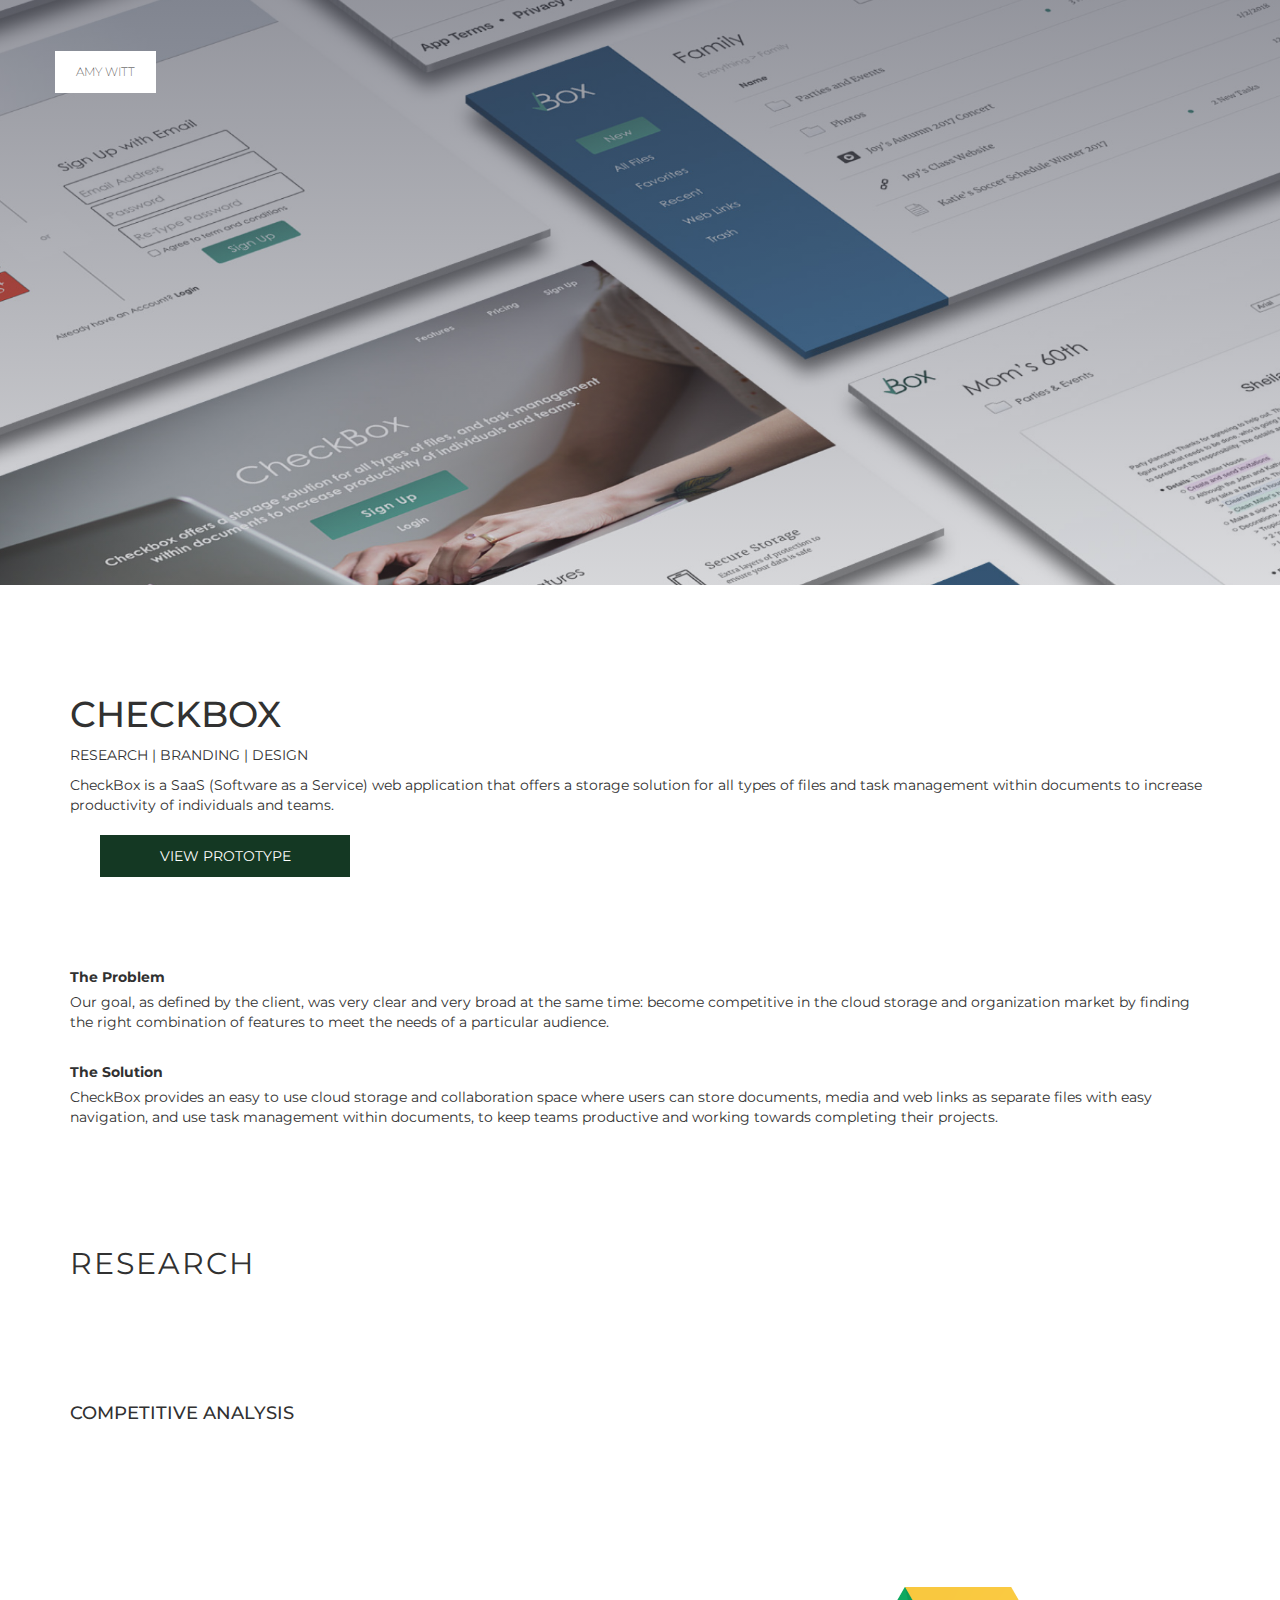
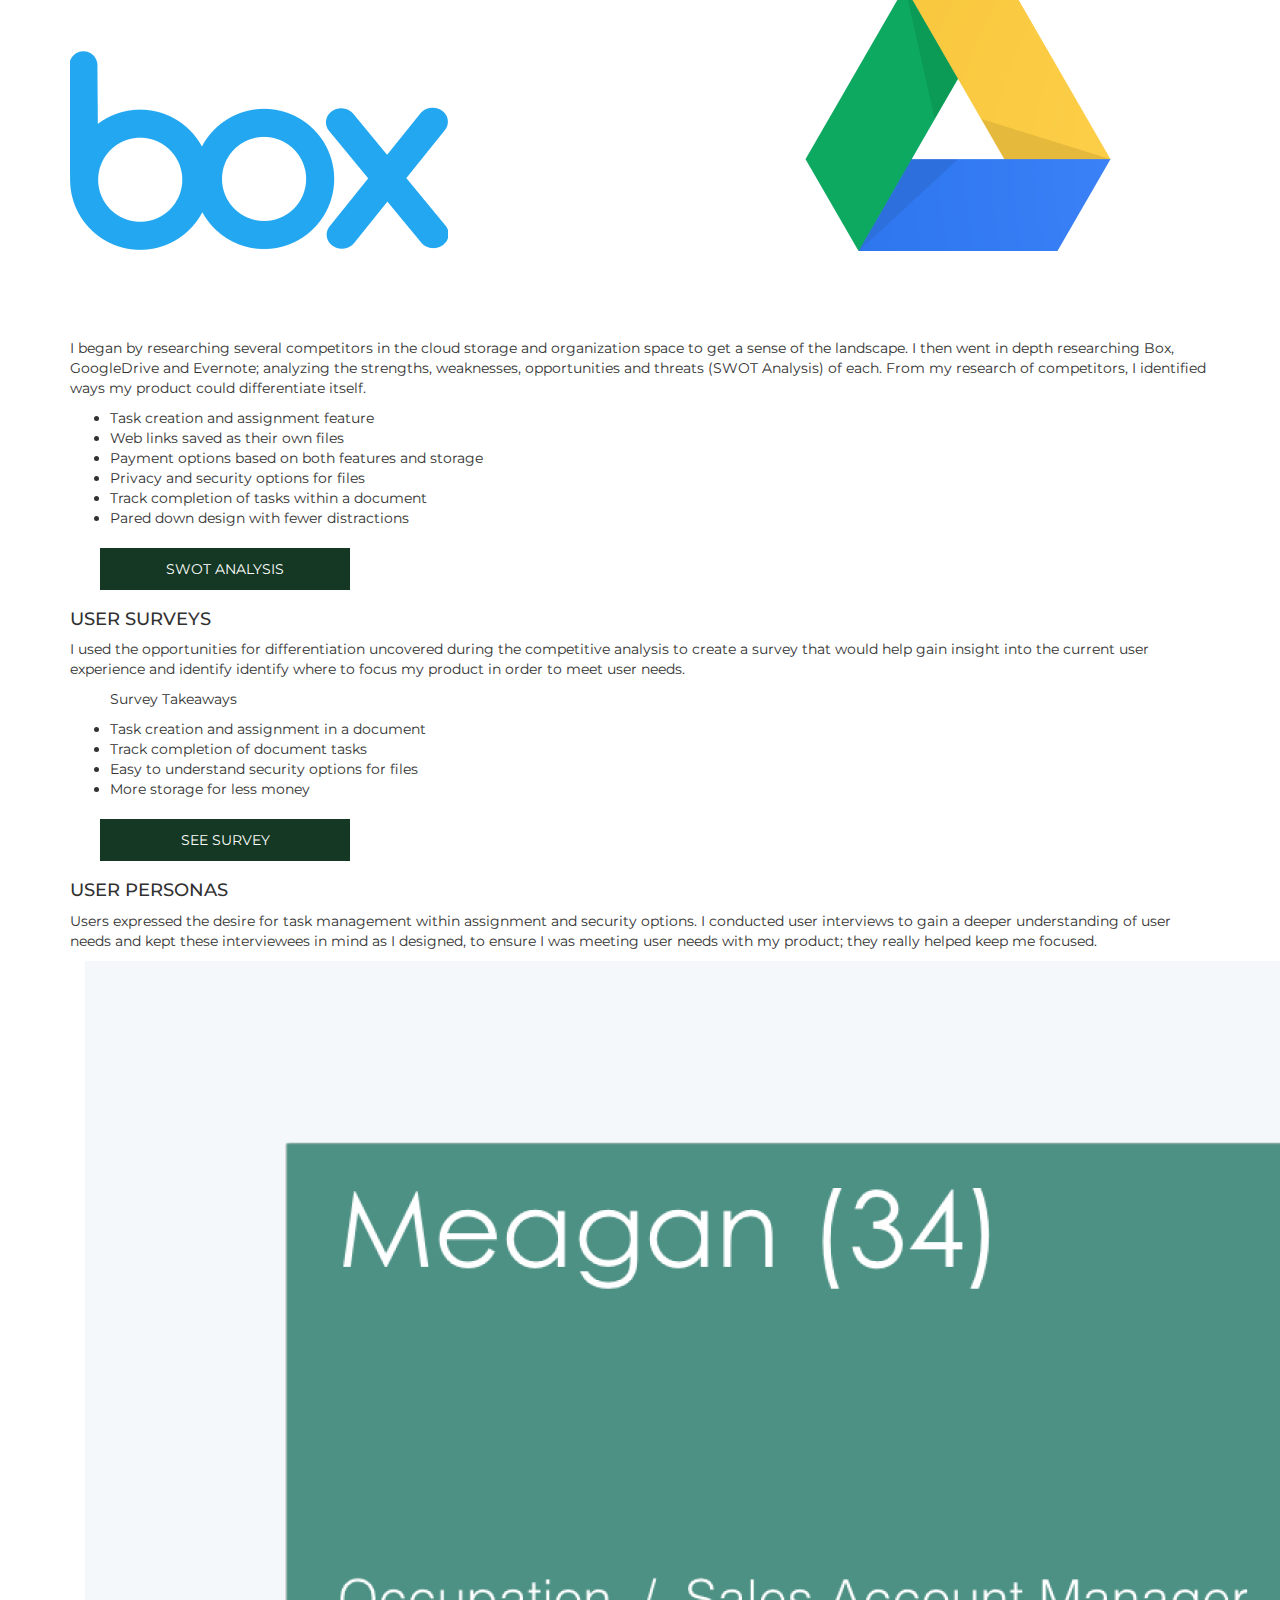
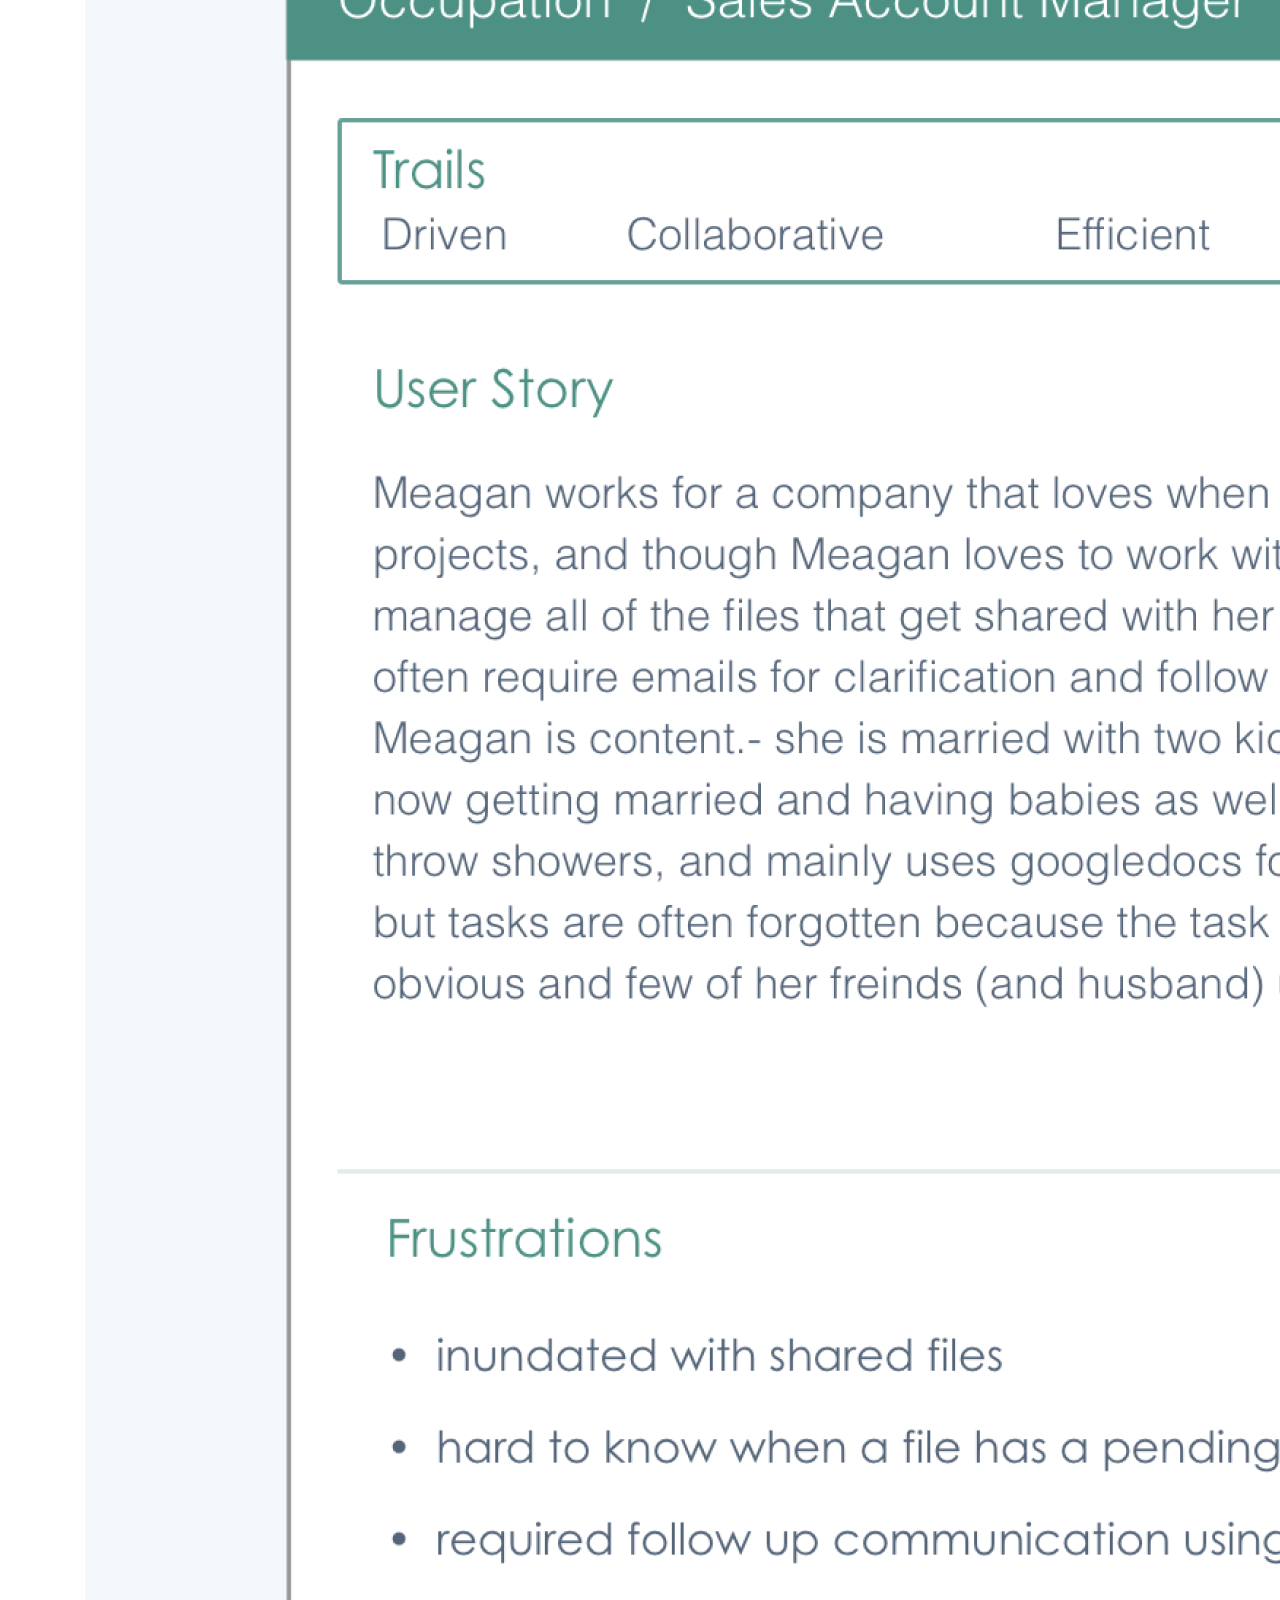
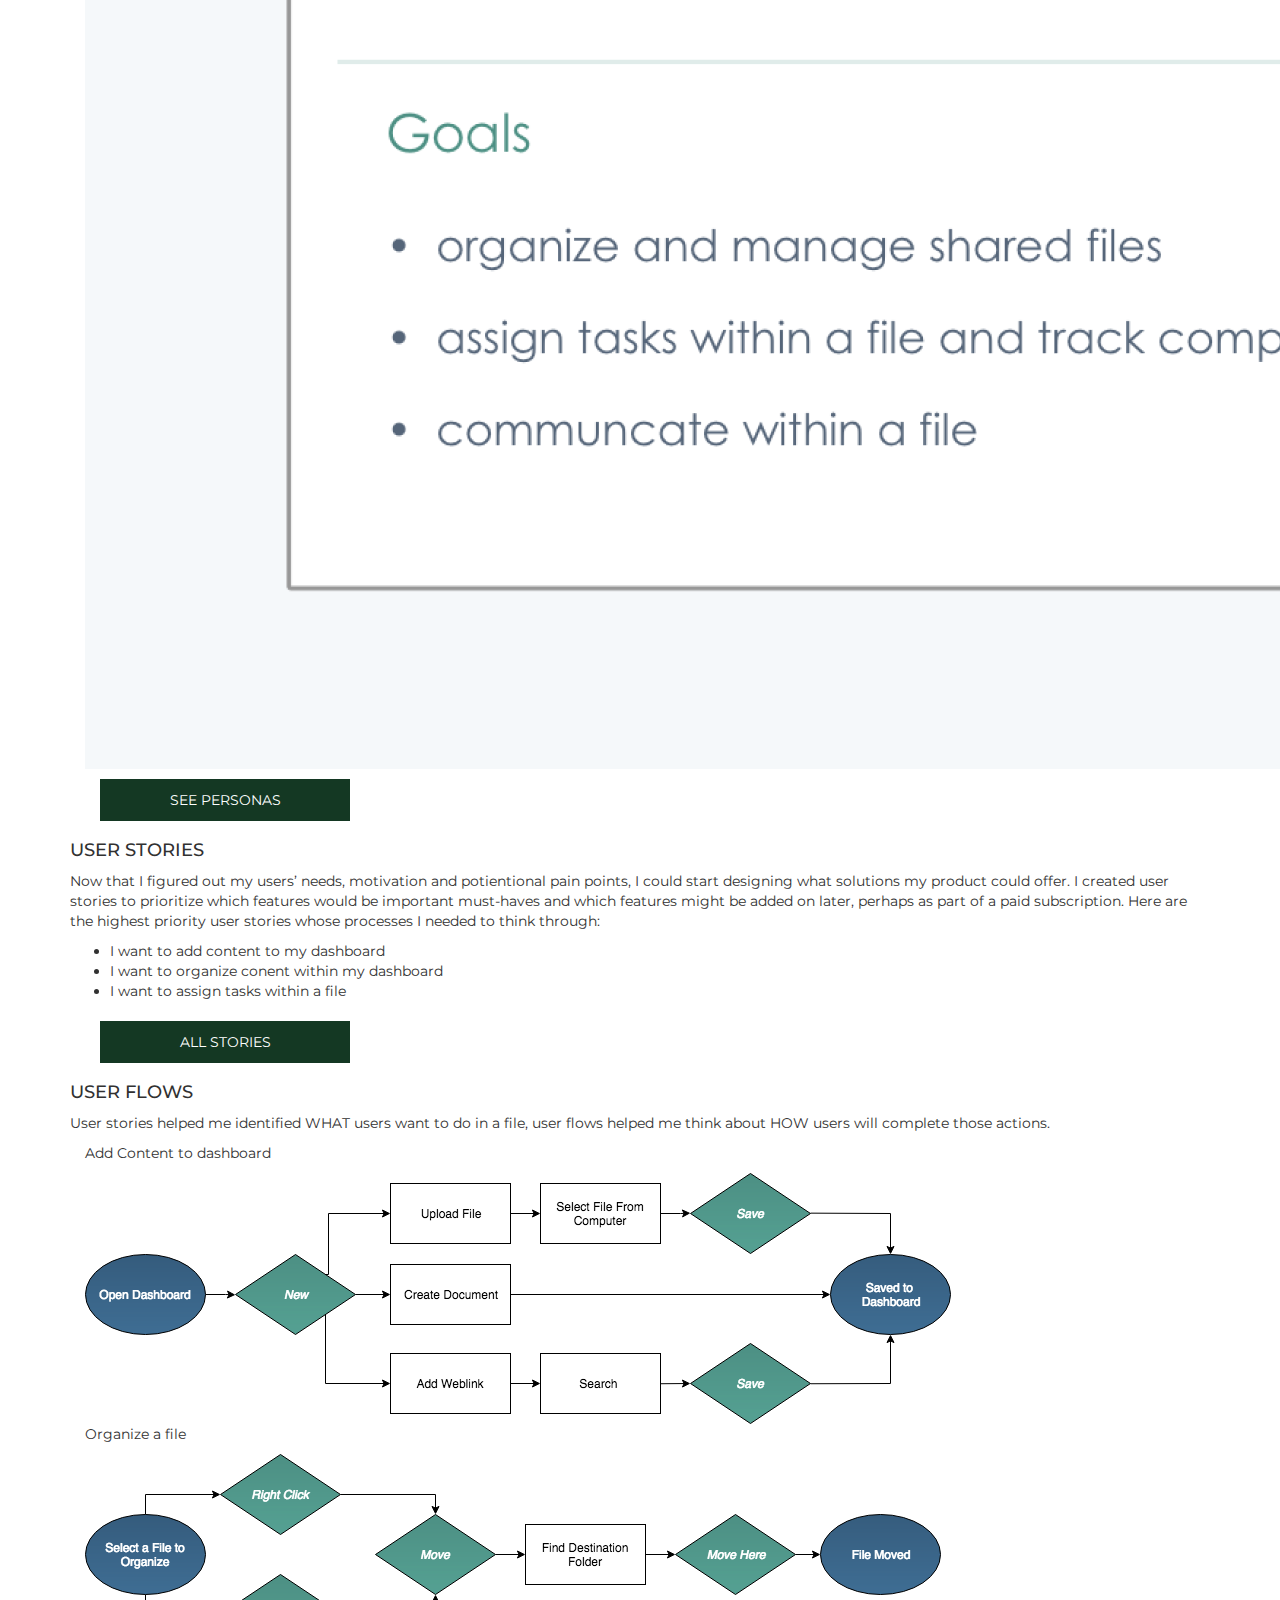
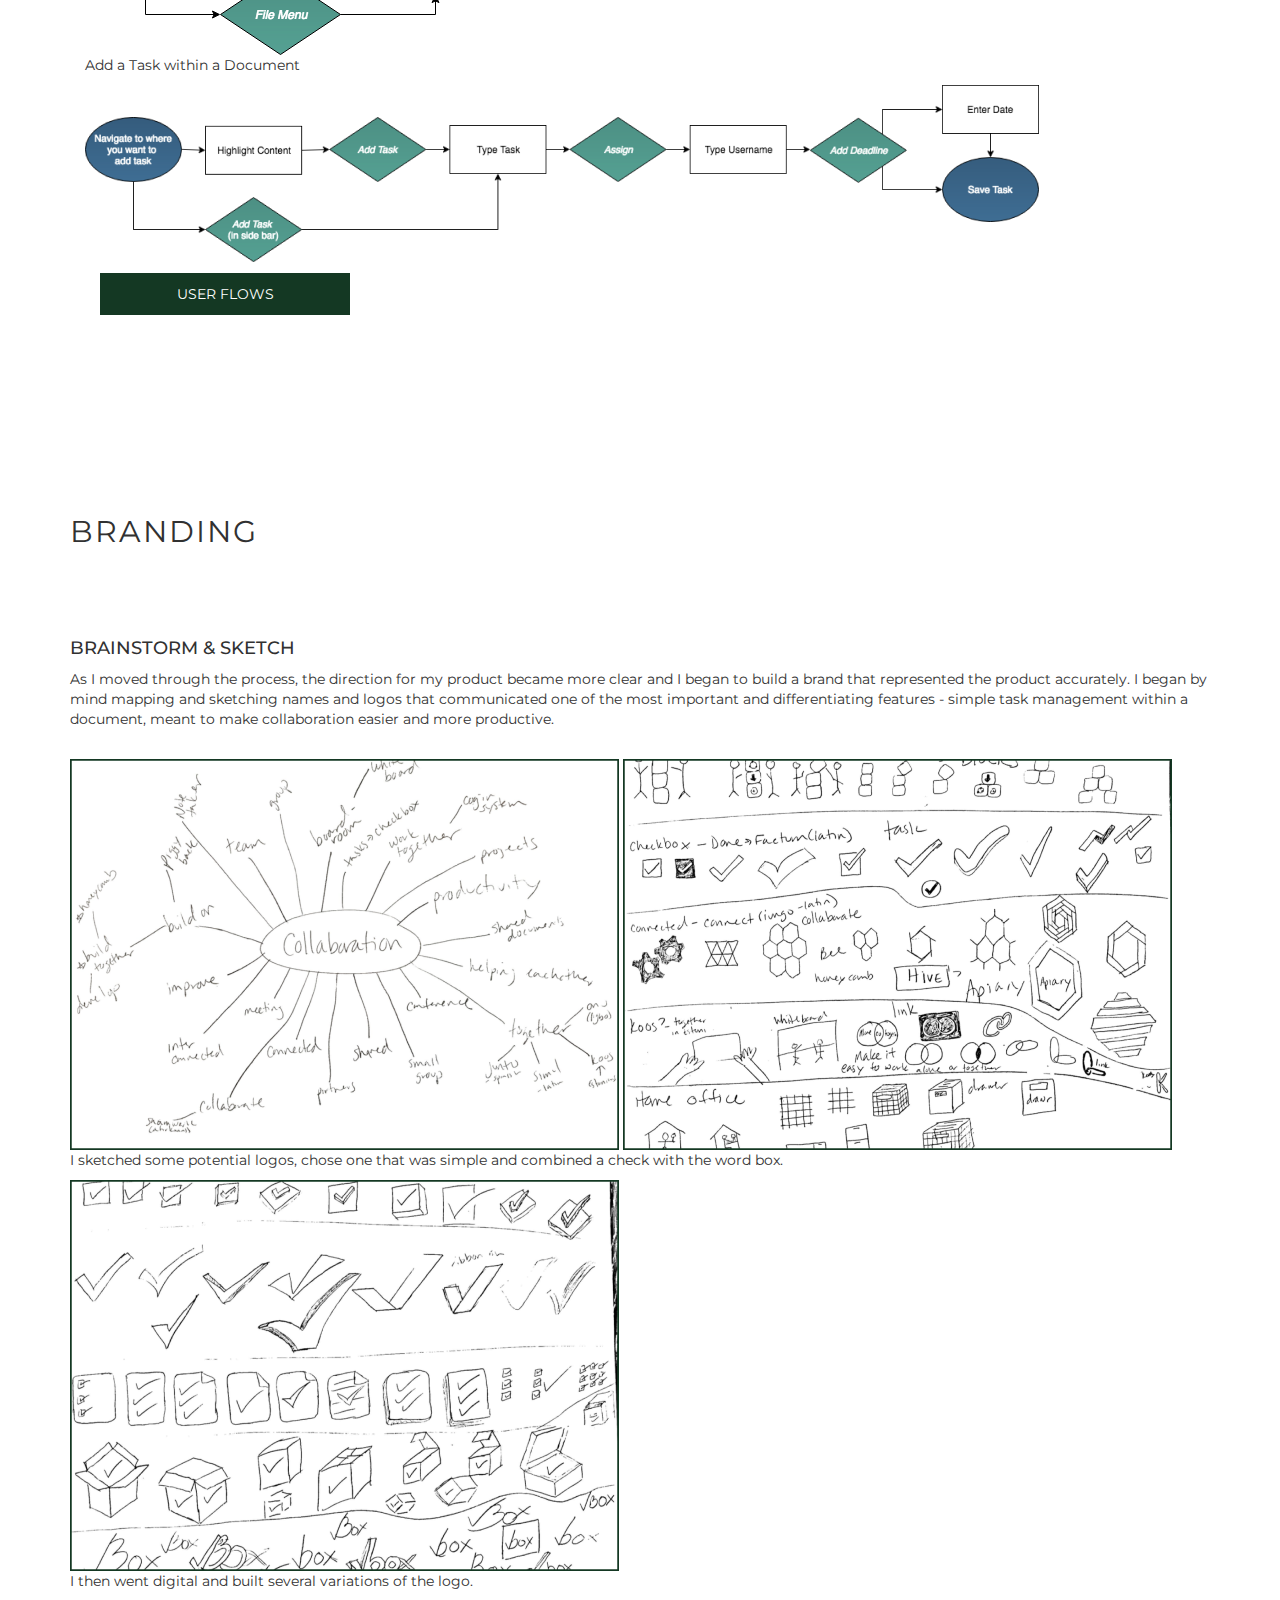
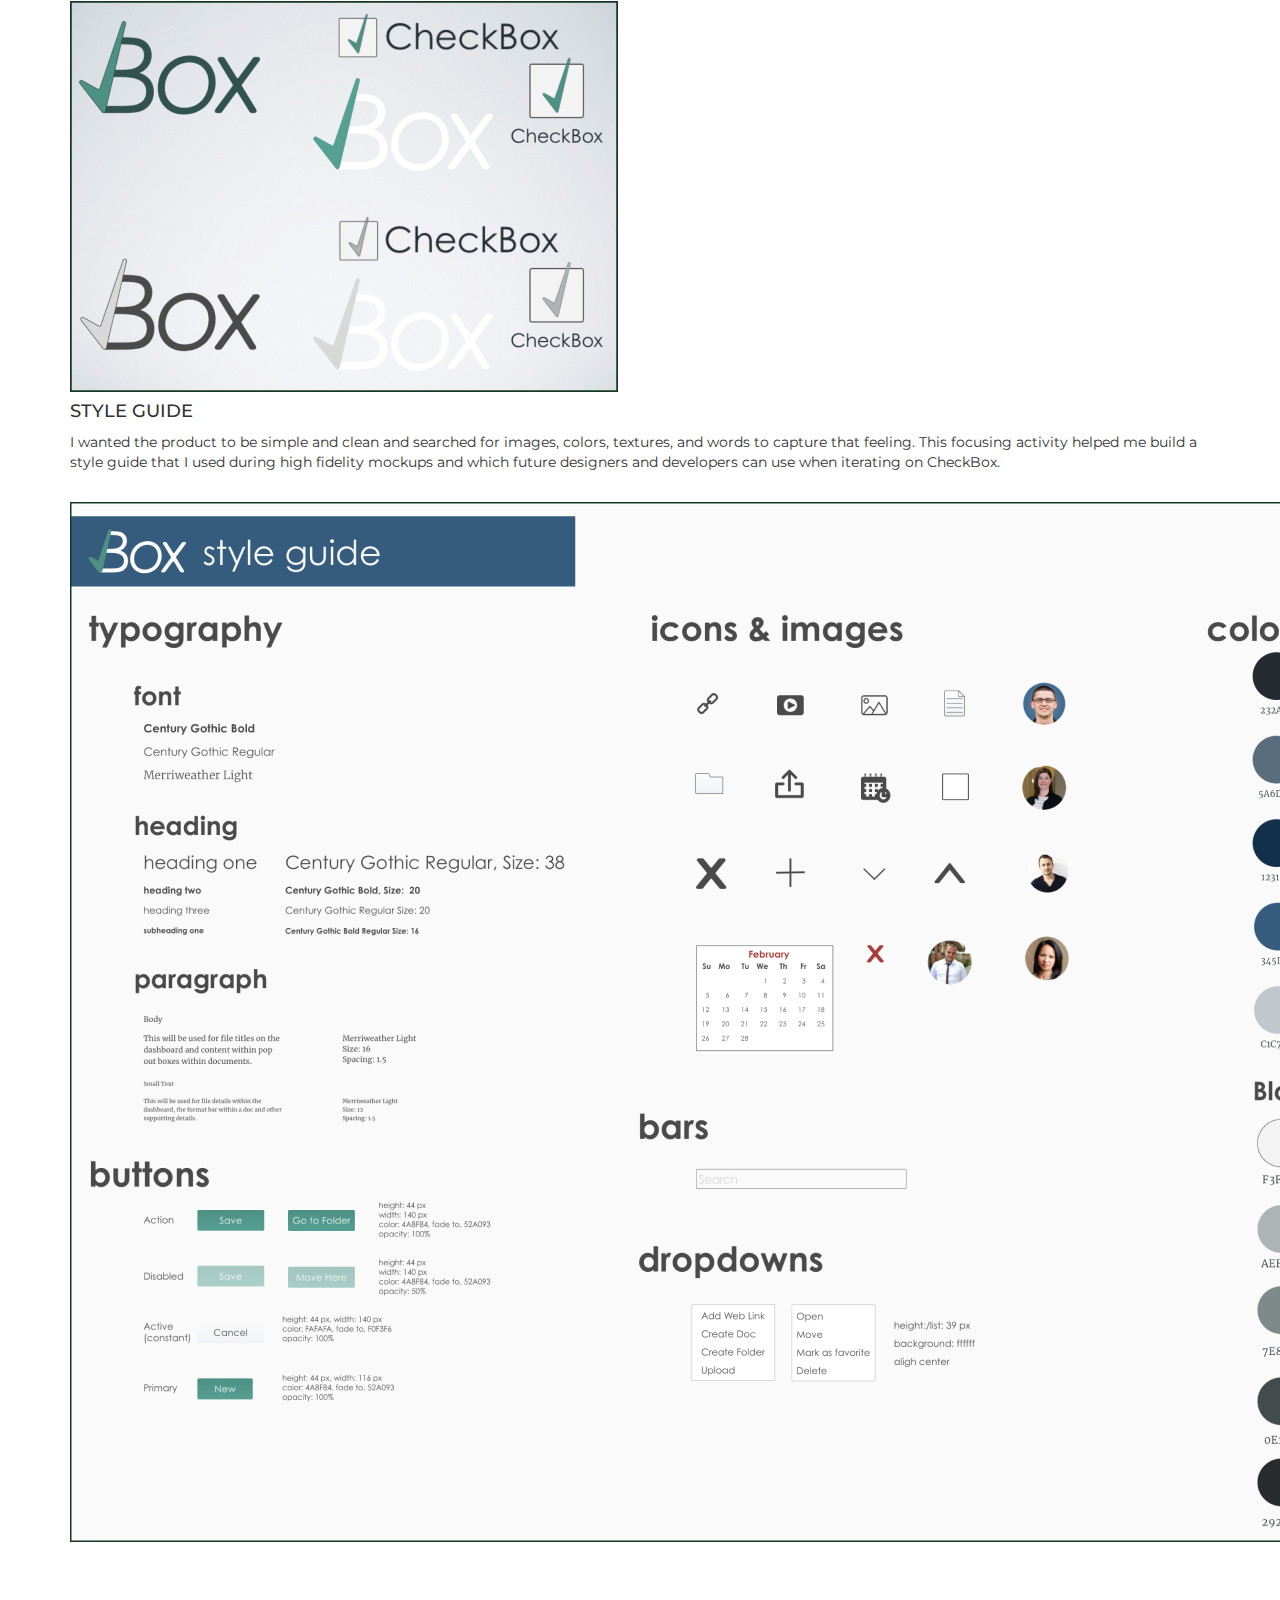
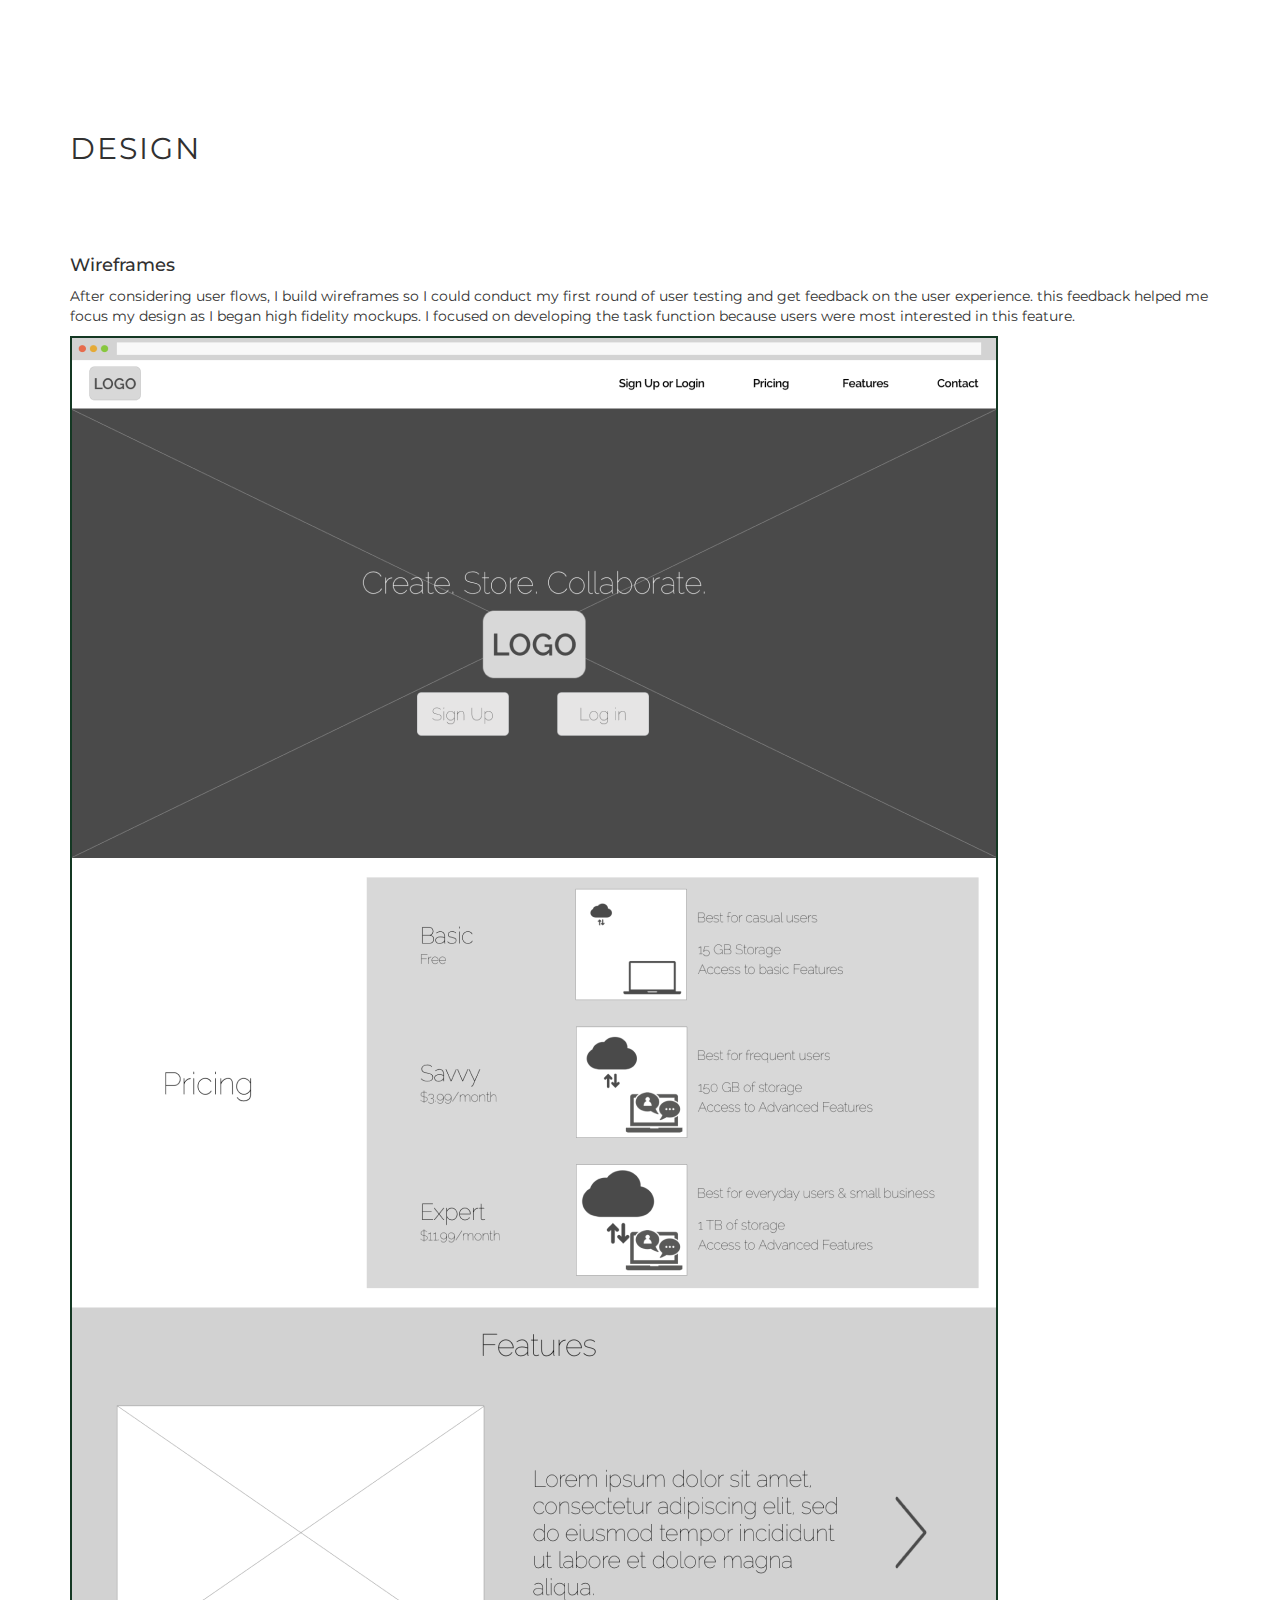
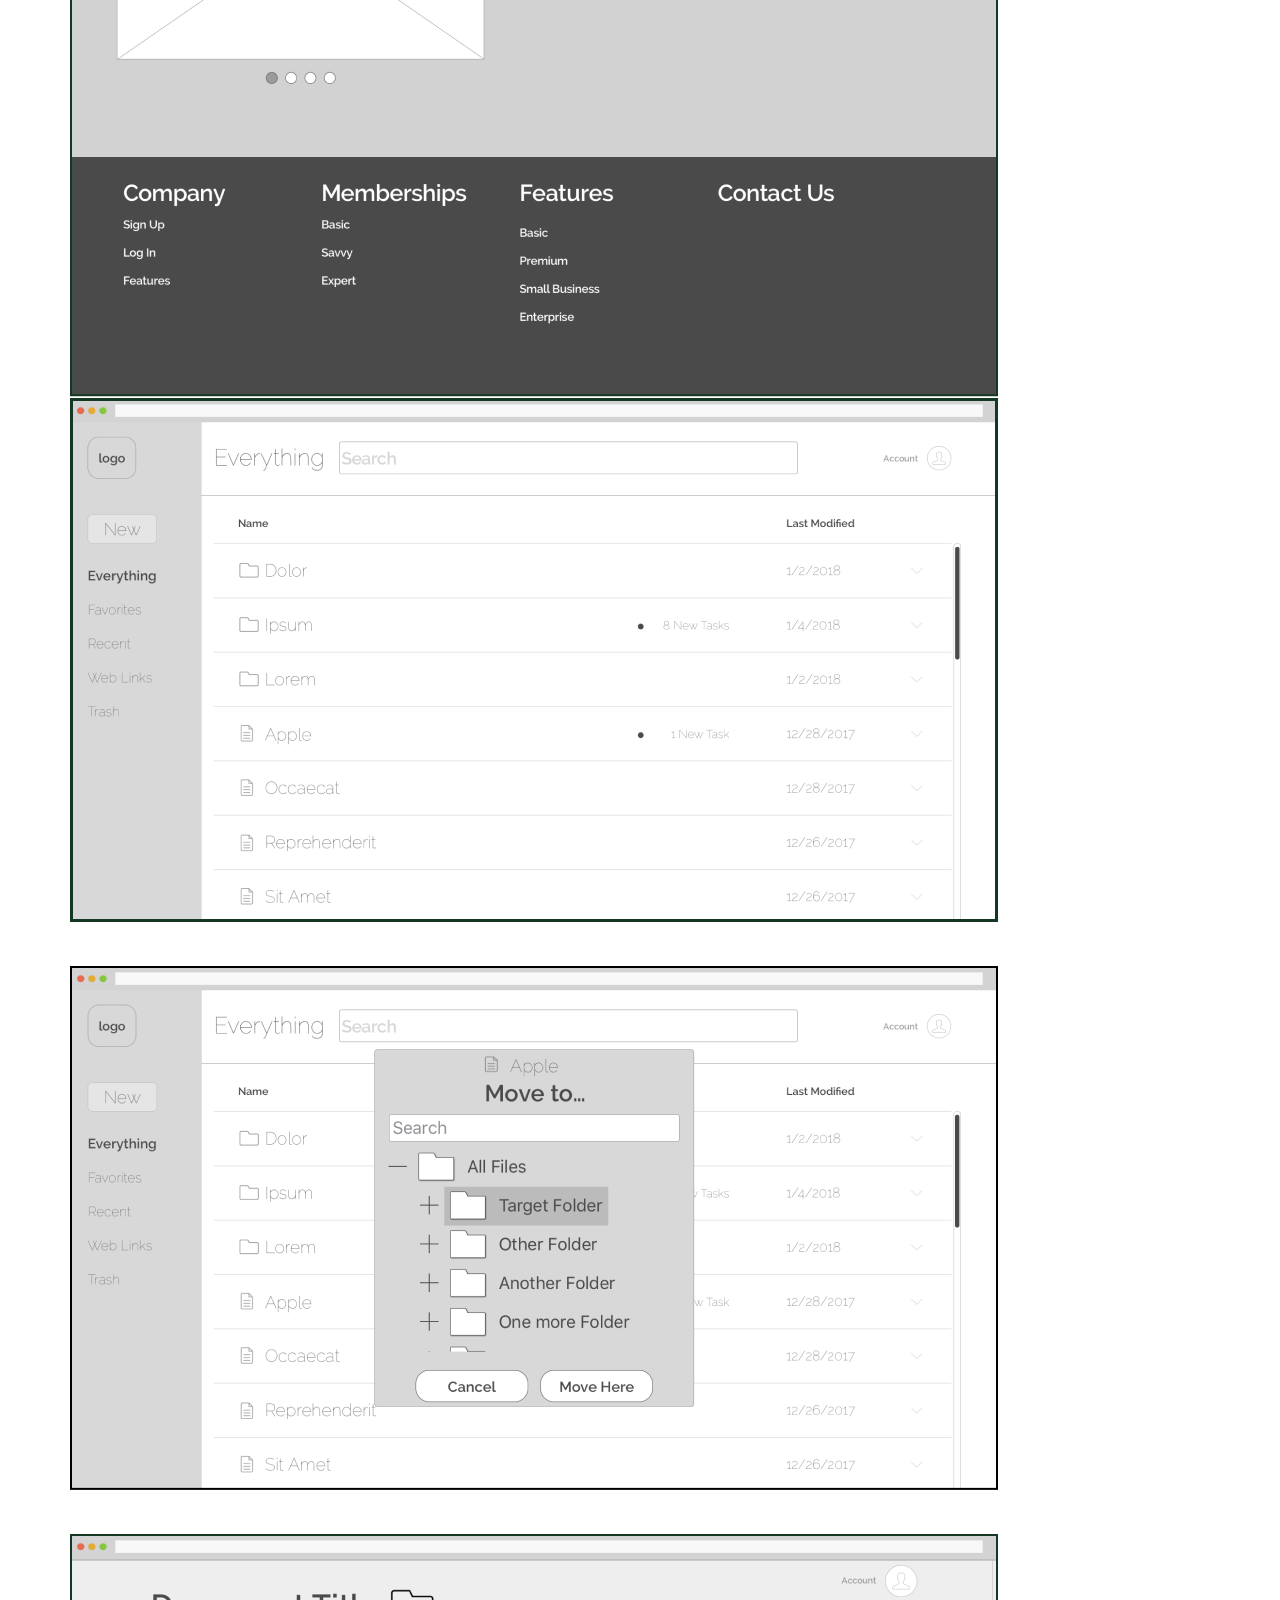
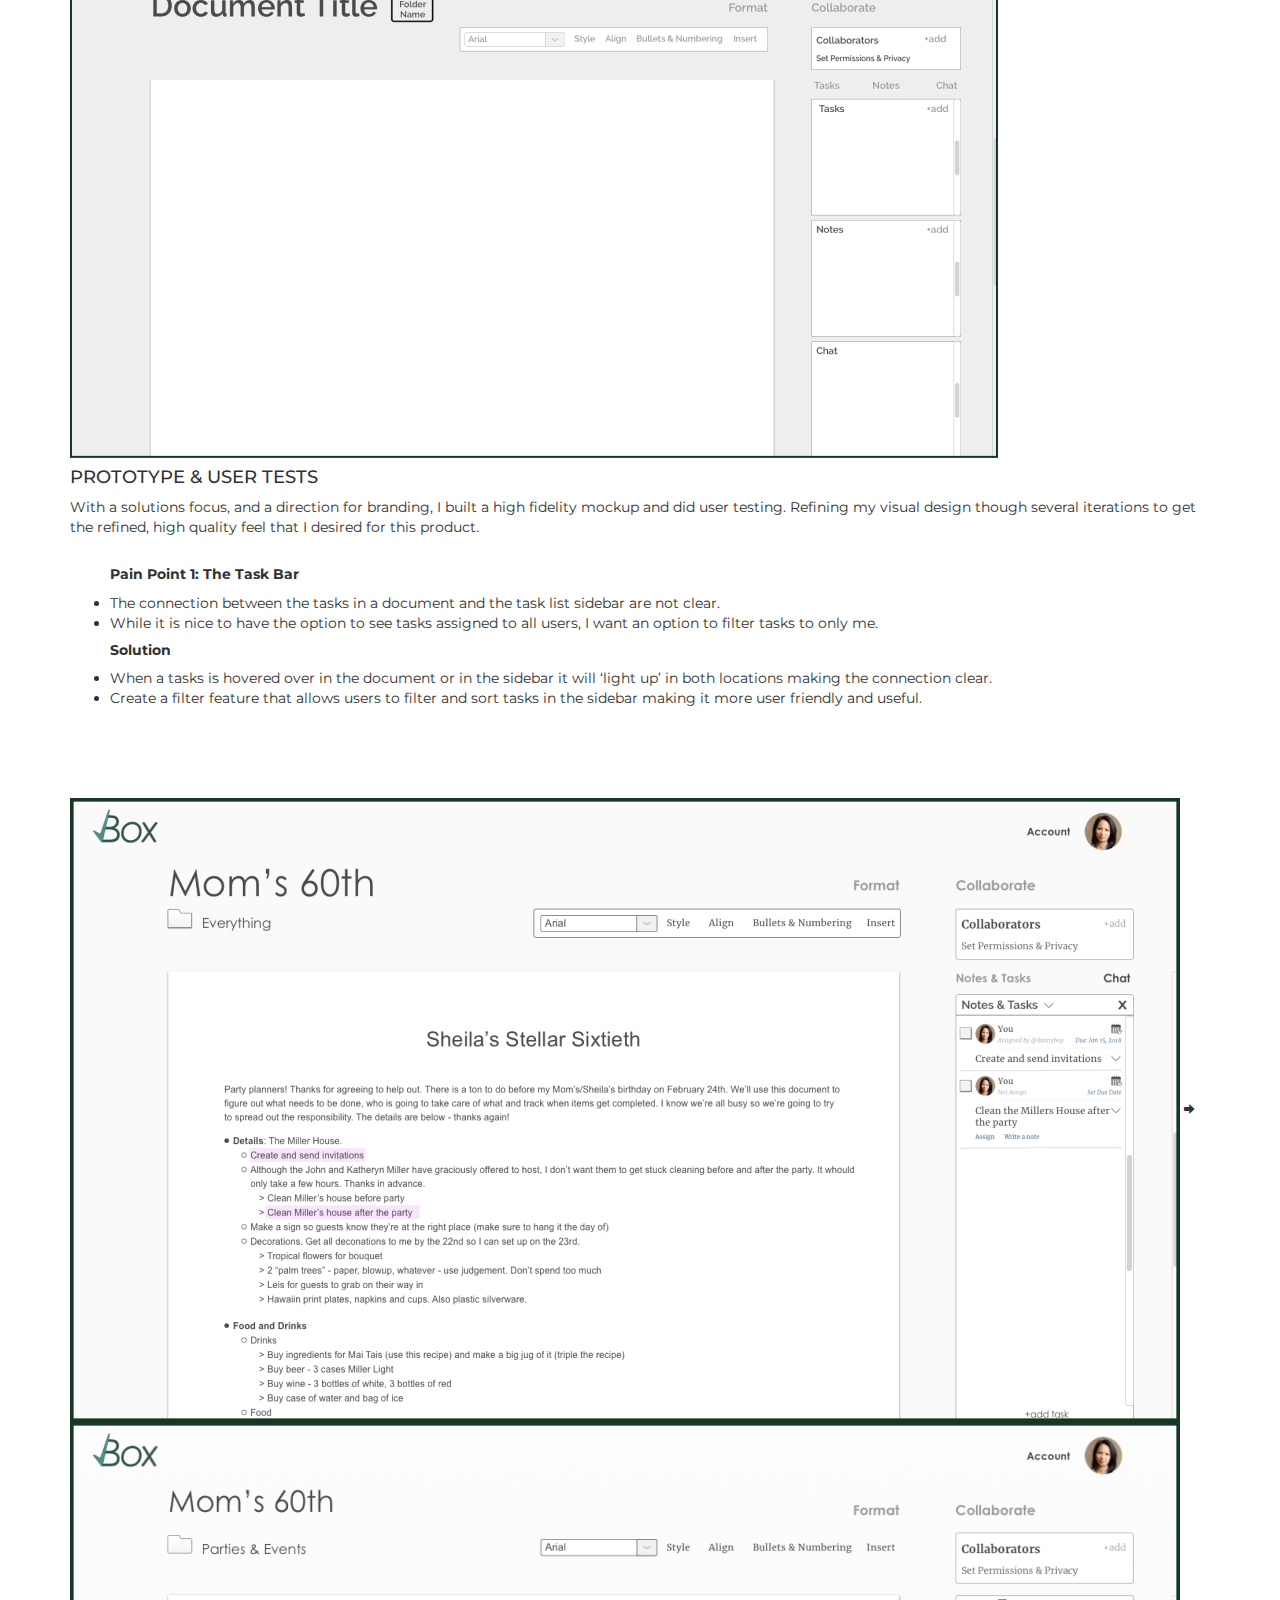
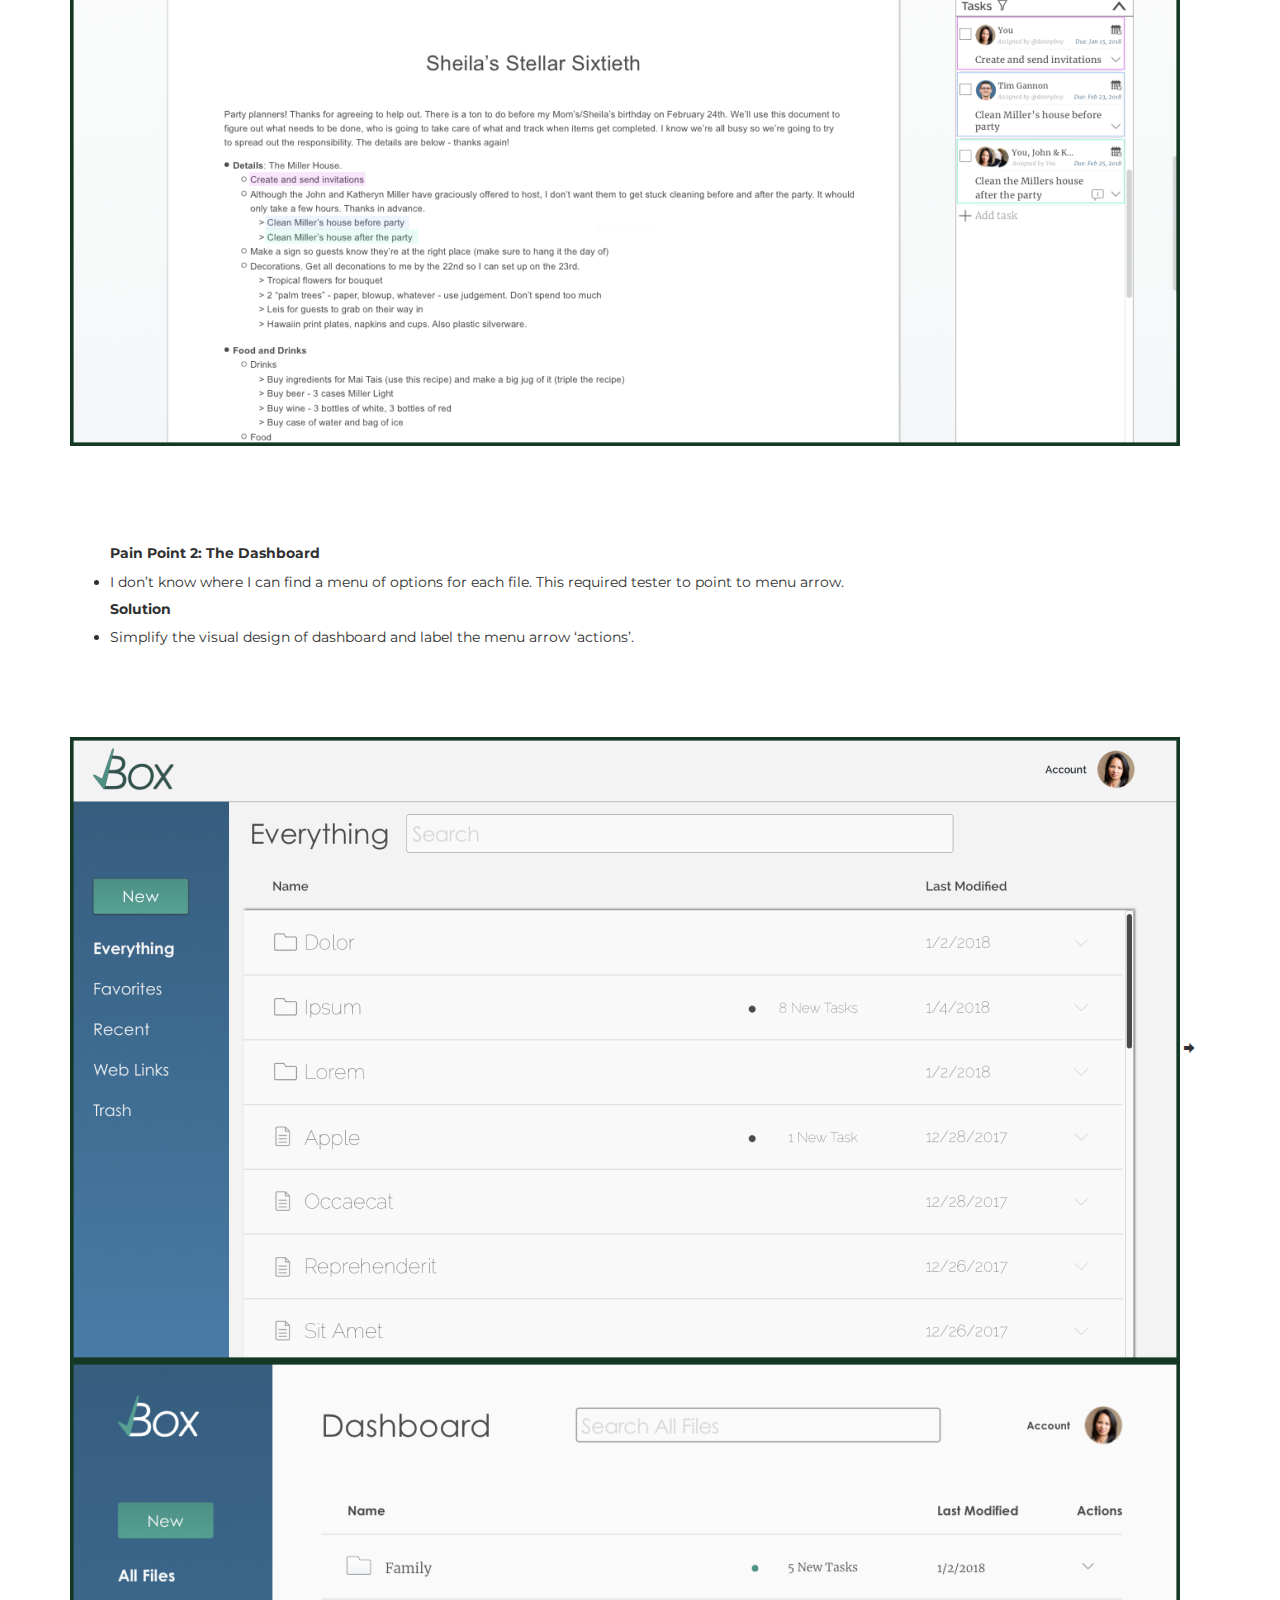
==== checkbox.html @ e5b69d11 "changed attachment to scroll" ====
<!DOCTYPE html>
<!--[if IE 7 ]><html class="ie ie7 lte9 lte8 lte7" lang="en-US"><![endif]-->
<!--[if IE 8]><html class="ie ie8 lte9 lte8" lang="en-US">	<![endif]-->
<!--[if IE 9]><html class="ie ie9 lte9" lang="en-US"><![endif]-->
<!--[if (gt IE 9)|!(IE)]><!-->
<html class="noIE" lang="en-US">
<!--<![endif]-->
	<head>
		<!-- meta -->
			<meta http-equiv="X-UA-Compatible" content="IE=edge">
			<meta http-equiv="Content-Type" content="text/html; charset=UTF-8"/>
			<meta name="viewport" content="width=device-width, initial-scale = 1.0, maximum-scale=1.0, user-scalable=no"/>
			<meta name="Amy Witt Case Study" content="Case Study">
    	<meta name="Amy Witt" content="Portfolio Case Study">

    	<title>Amy Witt | Checkbox</title>

			<link href="https://fonts.googleapis.com/css?family=Montserrat:100,200,300,400,500,600,700,800,900" rel="stylesheet">
    	<link href="https://fonts.googleapis.com/css?family=Lato:100,100i,300,300i,400,400i,700,700i,900,900i" rel="stylesheet">


			<link rel="stylesheet" href="assets/css/bootstrap.min.css">
			<link rel="stylesheet" href="assets/css/ionicons.min.css">
			<link rel="stylesheet" href="assets/css/owl.carousel.css">
			<link rel="stylesheet" href="assets/css/owl.theme.css">
	    <link rel="stylesheet" href="assets/css/main.css">
			<link rel="stylesheet" href="assets/css/checkbox.css">
	    <link rel="stylesheet" href="assets/css/one-page-style.css">
	    <!-- HTML5 shim and Respond.js IE8 support of HTML5 elements and media queries -->
			<!--[if lt IE 9]>
				<script src="assets/js/html5shiv.js"></script>
				<script src="assets/js/respond.js"></script>
			<![endif]-->

			<!--[if IE 8]>
		    	<script src="assets/js/selectivizr.js"></script>
		    <![endif]-->
	</head>
  <body data-spy="scroll" data-target="#bs-example-navbar-collapse-1">
  <!-- Home -->
  	<section class="header" id="header">

  		<nav class="navbar navbar-default" id="navigation-bar">
  			<div class="container">
  			<!-- Brand and toggle get grouped for better mobile display -->
  				<div class="navbar-header">
  					<a class="navbar-brand" href="index.html">Amy Witt
  					</a>
  				</div> <!-- /.navbar-header -->

  		  	</div><!-- /.container -->
  		</nav>
  	</section> <!-- /#header -->

		  	<section class="intro" id="project-intro">
		  		<div class="container section-wrapper">
		        <div class="intro-title">
		    			<h1>
		    				CHECKBOX
		    			</h1>
		        </div>
		        <div class="my-role">
		    			<p>
		    				 RESEARCH | BRANDING | DESIGN
		    			</p>
		        </div>
		        <div class="intro-details">
		    			<p>
		    				 CheckBox is a SaaS (Software as a Service) web application that offers a storage solution for all types of files and task management within documents to increase productivity of individuals and teams.
		    			 </p>
		       </div>
		  				 <a href="https://invis.io/UKFN2X8V87X" target="_blank"><input class="btn btn-sub" value="View Prototype"></a>
		  		</div> <!-- /.container -->
		  	</section> <!-- /.portfolio -->

		    <div class="body-copy">
		  		<div class="problemthings">
		  			<div class="container">
		  				<section class="the-problem">
		  					<label id="problem">The Problem</label>
		  						<p id="solution">Our goal, as defined by the client, was very clear and very broad at the same time: become competitive in the cloud storage and organization market by finding the right combination of features to meet the needs of a particular audience.
		              </br></br>
		              </p>
		  				</section>
		  				<section class="the-solution">
		  					<label id="problem">The Solution</label>
		  						<p id="solution">CheckBox provides an easy to use cloud storage and collaboration space where users can store documents, media and web links as separate files with easy navigation, and use task management within documents, to keep teams productive and working towards completing their projects.
		  						</p>
		  				</section>
		  			</div>
		  		</div>

          <!-- Portfolio -->
		    	<section class="research">
		    		<div class="container section-wrapper">
		    			<h2 class="section-title black">
		    				RESEARCH<br></br>
		    			</h2> <!-- /.section-title -->
		    			<h4 class="section-sub-title">
		    				COMPETITIVE ANALYSIS
		    			</h4>
		    			<div class="competitor-image">
		    				<img src="assets/images/competitors.png" alt="Cloud Storage Competitors">
		    			</div>
		    			<p>
		    				I began by researching several competitors in the cloud storage and organization space to get a sense of the landscape. I then went in depth researching Box, GoogleDrive and Evernote; analyzing the strengths, weaknesses, opportunities and threats (SWOT Analysis) of each.  From my research of competitors, I identified ways my product could differentiate itself.
		    			</p>
		    			<ul>
								<li>Task creation and assignment feature</li>
								<li>Web links saved as their own files</li>
								<li>Payment options based on both features and storage</li>
								<li>Privacy and security options for files</li>
								<li>Track completion of tasks within a document</li>
								<li>Pared down design with fewer distractions</li>
		    			</ul>
		    			<a href="https://drive.google.com/open?id=13JTmpiIasYKY7Lpe1OVv_HWQTLAEJHP5" target="_blank"><input class="btn btn-sub" value="SWOT Analysis"></a>

		    			<h4 class="section-sub-title">
		    				USER SURVEYS
		    			</h4>
		    			<p>
		    				I used the opportunities for differentiation uncovered during the competitive analysis to create a survey that would help gain insight into the current user experience and identify identify where to focus my product in order to meet user needs.
		          </p>
		    				<ul>
		    					<p>Survey Takeaways</p>
		    					<li>Task creation and assignment in a document</li>
		    					<li>Track completion of document tasks</li>
		    					<li>Easy to understand security options for files</li>
		    					<li>More storage for less money</li>
		    				</ul>
		    			<a href="https://docs.google.com/forms/d/e/1FAIpQLSeeHzQLEZ8YirqLICRCXkw0NS7_Soh9a-2hzZQ6UbXJt2KZGA/viewform" target="_blank"><input class="btn btn-sub" value="See Survey"></a>

		    			<h4 class="section-sub-title">
		    				USER PERSONAS
		    			</h4>
		    			<p>
		    				Users expressed the desire for task management within assignment and security options. I conducted user interviews to gain a deeper understanding of user needs and kept these interviewees in mind as I designed, to ensure I was meeting user needs with my product; they really helped keep me focused.
		    			</p>

		    			<div class="personas">
		    				<div class="container">
		    						<img src="assets/images/personas-image.png" alt="User Personas"/>
		    				</div>
		    			</div>
		          <div class="personas">
		    			     <a href="https://drive.google.com/open?id=1woFXa-9NjYYxS6PtWW3hgbVl_xAuQIQE" target="_blank"><input class="btn btn-sub" value="See Personas"></a>
		          </div>

		    			<h4>
		            USER STORIES
		    			</h4>
		    			<p>
		    				Now that I figured out my users’ needs, motivation and potientional pain points, I could start designing what solutions my product could offer.  I created user stories to prioritize which features would be important must-haves and which features might be added on later, perhaps as part of a paid subscription. Here are the highest priority user stories whose processes I needed to think through:
		    			</p>
		    			<ul>
		    				<li>I want to add content to my dashboard</li>
		    				<li>I want to organize conent within my dashboard</li>
		    				<li>I want to assign tasks within a file</li>
		    			</ul>
		    			<a href="https://drive.google.com/open?id=1O_Z3RpVmCmWM06SEQzdyYObdJmNrJzpe" target="_blank"><input class="btn btn-sub" value="All Stories"></a>

		    			<h4>
		    				USER FLOWS
		    			</h4>
		    			<p>
		    				User stories helped me identified WHAT users want to do in a file, user flows helped me think about HOW users will complete those actions.

		    			</p>

		    			<div class="user-flows">
		    				<div class="container">
		    					<p>Add Content to dashboard</p>
		    						<img src="assets/images/user-flow1.png" alt="User Flow"/>
		    				</div>

		    			</div>


		    			<div class="user-flows">
		    				<div class="container">
		    					<p>Organize a file</p>
		    						<img src="assets/images/user-flow2.png" alt="User Flow"/>
		    				</div>

		    			</div>

		    			<div class="user-flows">
		    				<div class="container">
		    					<p>Add a Task within a Document</p>
		    						<img src="assets/images/user-flow3.png" alt="User Flow">
		    				</div>
		    			</div>
		    			<div class="user-flows-btn">
		    				<a href="https://drive.google.com/open?id=1NKCIb9D-8WL4sXeRrDoYImp5H8tTmhi7" target="_blank"><input class="btn btn-sub" value="User Flows"></a>
		    			</div>

		    			</div>
		    	</section>

		      <section class="branding">
		    		<div class="container section-wrapper">
		    			<h2 class="section-title black">
		    				BRANDING
		    			</h2> <!-- /.section-title -->
		    			<h4>
		    				BRAINSTORM & SKETCH
		    			</h4>
		    			<p>
		    				As I moved through the process, the direction for my product became more clear and I began to build a brand that represented the product accurately. I began by mind mapping and sketching names and logos that communicated one of the most important and differentiating features - simple task management within a document, meant to make collaboration easier and more productive.<br></br>
		    			</p>

		    			<div class="branding-1">
		    						<img src="assets/images/branding-mind-map.png" alt="Mind Map Sketch"/>
		    						<img src="assets/images/branding-brainstorm-sketch.png" alt="Brainstorm Sketch"/>
		    			</div>

		          <div class="image-explanation">
		            <p>I sketched some potential logos, chose one that was simple and combined a check with the word box.<p>
		    			</div>

		    			<div class="branding-2">
		    						<img src="assets/images/branding-logo-sketch.png" alt="Logo Sketch"/>
		    			</div>

		          <div class="image-explanation">
		            <p>I then went digital and built several variations of the logo. <p>
		          </div>

		    			<div class="branding-2">
		    					<img src="assets/images/branding-logo-versions.png" alt="Digital Logos"/>
		    			</div>


		    			<h4>
		    				STYLE GUIDE
		    			</h4>
		    			<p>
		    				I wanted the product to be simple and clean and searched for images, colors, textures, and words to capture that feeling. This focusing activity helped me build a style guide that I used during high fidelity mockups and which future designers and developers can use when iterating on CheckBox. <br></br>
		    			</p>
		    			<div class="style-guide">
		    						<img src="assets/images/style-guide.png" alt="Style Guide"/>
		    			</div>
		    		</div> <!-- /.container -->
		    	</section> <!-- /.portfolio -->

		      <section class="design">
		  			<div class="container section-wrapper">
		  				<h2 class="section-title black">
		  					DESIGN
		  				</h2> <!-- /.section-title -->
		  				<h4>
		  					Wireframes
		  				</h4>
		          <div class="wireframe-explanation">
		  				      <p>After considering user flows, I build wireframes so I could conduct my first round of user testing and get feedback on the user experience. this feedback helped me focus my design as I began high fidelity mockups. I focused on developing the task function because users were most interested in this feature.</p>
		          </div>
		  				<div class="wireframes-pic">
		  					<img src="assets/images/wireframes-pic-1.png" alt="Wireframes">
		            <img src="assets/images/wireframes-pic-2.png" alt="Wireframes">
		  				</div>

		          <h4>
		            PROTOTYPE & USER TESTS
		          </h4>
		          <p>
		            With a solutions focus, and a direction for branding, I built a high fidelity mockup and did user testing. Refining my visual design though several iterations to get the refined, high quality feel that I desired for this product. <br></br>
		          </p>
		          <div class="pain_point">
		            <ul>
		              <h5> <strong>Pain Point 1: The Task Bar</strong></h5>
		                <li>The connection between the tasks in a document and the task list sidebar are not clear.</li>
		                <li>While it is nice to have the option to see tasks assigned to all users, I want an option to filter tasks to only me.</li>
		              <h5> <strong>Solution</strong></h5>
		                <li>When a tasks is hovered over in the document or in the sidebar it will ‘light up’ in both locations making the connection clear.</li>
		                <li>Create a filter feature that allows users to filter and sort tasks in the sidebar making it more user friendly and useful.</li>
		            </ul>
		          </div>
		      </div> <!-- /.container -->
		    </section> <!-- /.portfolio -->

			        <div class="pain-point">
			          <div class="container">
			              <img src="assets/images/pp-task-bar-before.png" alt="Pain Point Before"/>
			              <i class="ion-arrow-right-a"></i>
			              <img src="assets/images/pp-task-bar-after.png" alt="Pain Point After"/>
			          </div>
			        </div>

		    <section class="design">
		      <div class="container section-wrapper">
		        <div class="pain_point">
		          <ul>
		            <h5> <strong>Pain Point 2: The Dashboard</strong></h5>
		              <li>I don’t know where I can find a menu of options for each file. This required tester to point to menu arrow.</li>
		            <h5> <strong>Solution</strong></h5>
		              <li>Simplify the visual design of dashboard and label the menu arrow ‘actions’.</li>
		          </ul>
		        </div>
		      </div>
		    </section>

			        <div class="pain-point">
			          <div class="container">
			              <img src="assets/images/pp-dashboard-before.png" alt="Pain Point Before"/>
			              <i class="ion-arrow-right-a"></i>
			              <img src="assets/images/pp-dashboard-after.png" alt="Pain Point After"/>
			          </div>
			        </div>

		    <section class="design">
		      <div class="container section-wrapper">
		        <div class="pain_point">
		          <ul>
		            <h5> <strong>Pain Point 3: Design is too busy</strong></h5>
		              <li>Several screens feel very busy, and I’m not sure where to focus.</li>
		            <h5> <strong>Solution</strong></h5>
		              <li>Refined visual design and thoughtful use of darkened background with modals.</li>
		          </ul>
		        </div>
		      </div>
		    </section>

			        <div class="pain-point">
			          <div class="container">
			              <img src="assets/images/pp-visual-design-before.png" alt="Pain Point Before"/>
			              <i class="ion-arrow-right-a"></i>
			              <img src="assets/images/pp-visual-design-after.png" alt="Pain Point After"/>
			          </div>
			        </div>

        <section class="design">
          <div class="container section-wrapper">
    				<h4>
    					HIGH FIDELITY MOCKUPS
    				</h4>
    				<p>
    					With a solutions focus, and a direction for branding, I built a high fidelity mockup and did user testing. Refining my visual design though several iterations to get the refined, high quality feel that I desired for this product. <br></br>
    					</p>
						</div>
				</section>
			</div>

              <div class="last-view-prototype">
                <a href="https://invis.io/UKFN2X8V87X" target="_blank"><input class="btn btn-sub" value="View Prototype"></a>
              </div>

			<div class="body-copy">
				<section class="design">
          <div class="container section-wrapper">
    					<div class="hifi-pic">
    								<img src="assets/images/hifi-image-1.png" alt="Checkbox High Fidelity Image"/>
    								<img src="assets/images/hifi-image-2.png" alt="Checkbox High Fidelity Image"/>
    					</div>
            </div>
          </section>

  		<section class="takeaways">
  			<div class="container section-wrapper">
  				<h4 class="section-title black">
  					<br></br>
  					Takeaways
  					<br></br>
  				</h4> <!-- /.section-title -->
  				<p>
  					CheckBox was my first comprehensive project as a designer and through this project, I learned a lot about my own process.</p>

  					<ul>
  						<li><strong>Listen to users.</strong> Focusing my design on user needs rather than my own assumptions is critical. I am building products for other people to use and it was important for me to listen carefully to what users were telling me along the way. </li>
  						<li><strong>Begin with a minimum viable product.</strong> The potential features for a product such as this one are vast and starting with a baseline helped me both stay focused on what users were asking for, rather than creating a replica of a competitor’s product.</li>
  						<li><strong>Keep it simple.</strong> Creating a project that can compete in an already saturated space was intimidating at first. I wondered how I could differentiate myself from well known comprehensive competitors - the answer was a simplified design that worked on developing features users were asking for. By making task assignment the cornerstone of CheckBox I was able to differentiate my product to meet the needs of a particular audience.</li>
  						<li><strong>There is more work to do.</strong> I created a collaborative solution for individuals and small groups planning events - tracking the tasks of a major work project would be better done in a more robust task management platform. My next moves with CheckBox would be to build a ‘project’ option to allow my product to compete with task management platforms such as Asana, Trello, Lira, etc. I met the goal of this iteration, but perfecting this project is a continuous process.</li>
  						<li><strong>I can do this.</strong> I have the ability to create a product that users are asking for and they want. Users were able to complete the actions I requested of them and were able to name how this product could be used in their lives.</li>
  					</ul>
						<div class=last_image>
							<img src="assets/images/checkbox-last-image.png" alt-"Checkbox Mockup"/>
						</div>
  			</div> <!-- /.container -->

  		</section> <!-- /.portfolio -->
  </div>
</body>

  <!-- Footer -->
  	<footer>
  		<div class="container">
  			<div class="row">
  				<div class="col-sm-4">
  					<div class="copy">
  						Copyright &copy; Amy Witt
  					</div>
  				</div>
  				<!-- Footer
  				<div class="col-sm-4 text-center">
  					<div class="social-icon">
  						<a href="https://www.linkedin.com/in/amy-witt-b0821a106/">
  							<div class="icon linkedin">
  								<i class="ion-social-linkedin"></i>
  							</div>
  						</a>
  						<a href="#">
  							<div class="icon twitter">
  								<i class="ion-social-twitter"></i>
  							</div>
  						</a>
  						<a href="#">
  							<div class="icon github">
  								<i class="ion-social-github"></i>
  							</div>
  						</a>
  					</div>
  				</div>
  				-->
  			</div> <!-- /.row -->
  		</div> <!-- /.container -->
  	</footer>



  	<script src="assets/js/jquery-1.11.2.min.js"></script>
      <script src="assets/js/bootstrap.min.js"></script>
      <script src="assets/js/owl.carousel.min.js"></script>
      <script src="assets/js/contact.js"></script>
  	<script src="assets/js/script.js"></script>
---- assets/css/main.css ----
/*=================================================
||				1. Imports
==================================================*/


body
{
	font-family: 'Montserrat', sans-serif;
	overflow-x: hidden;
	color: #313131;
}
.black{
	color: #313131;
}
.white{
	background: #fff ;
}
.green{
	background: #143823;
}
.section-wrapper{
	padding-top: 90px;
	padding-bottom: 80px;
}
.section-title{
	font-size: 30px;
	font-weight: 400;
	text-transform: uppercase;
	text-align: left;
	letter-spacing: 2px;
	margin-bottom: 15px;
}
.section-item-title{
	font-size: 20px;
	font-weight: 400;
	letter-spacing: 3px;
	text-transform: uppercase;
}
.section-item-detail{
	font-size: 16px;
    font-weight: 300;
    margin-bottom: 50px;
    color: #999;
    letter-spacing: .39px;
}

.underline{
	height: 2px;
	width: 50px;
	margin: 0px auto 60px;
}

/*=================================================
||				3. Header
==================================================*/

.header
{
	background: linear-gradient(to top, rgba(46, 49, 65, 0), rgba(46, 49, 65, .5)),url('../images/01_header_image.png');
	background-color: #ebebeb;
	background-repeat: no-repeat;
	background-position: bottom;
	background-size: 100%;
	background-attachment: fixed;
	height: 100vh;
	color: #fff;
	text-transform: uppercase;
}

@media (max-width: 960px) {
	.header {
	background-attachment: scroll !important;
}
}

/*=================================navbar==========================*/
.navbar-default .navbar-brand{
	border: 1px solid #fff;
	color: #fff;
	font-size: 12px;
	padding: 10px 20px;
	height: auto;
	font-weight: 200;
}
.navbar-default .navbar-brand:focus, .navbar-default .navbar-brand:hover{
	color: #fff;
}
.navbar-default .navbar-toggle .icon-bar {
    background-color: #FFF;
}
.navbar-fixed-top .navbar-toggle .icon-bar {
    background-color: #313131;
}
.navbar-fixed-top .navbar-toggle{
	border-color: #313131;
}
.navbar-default {
    background-color: transparent;
    border-color: transparent;
    padding-top: 50px;
}
.navbar-default .navbar-nav>li>a{
	color: #fff;
    /*text-transform: uppercase;*/
    padding-right: 20px;
    padding-left: 20px;
    border: 1px solid transparent;
    font-size: 12px;
    font-weight: 300;
    letter-spacing: 1px;
}
.navbar-default .navbar-toggle{
	border-radius: 0px;
}
.navbar-default .navbar-nav>li>a:hover{
	border: 1px solid rgba(255, 255, 255, 0.6);
	color: #fff;
}
.navbar-default .navbar-nav>li>a:focus, .navbar-default .navbar-nav>li>a:hover{
	color: #fff;
}
.navbar-nav>li>a {
    padding-top: 8px;
    padding-bottom: 8px;
}
.navbar-default .navbar-toggle:focus, .navbar-default .navbar-toggle:hover{
	background: transparent;
}
.navbar-default .navbar-nav>.active>a, .navbar-default .navbar-nav>.active>a:focus, .navbar-default .navbar-nav>.active>a:hover{
    background-color: transparent;
    border: 1px solid rgba(255, 255, 255, 0.6);
    color: #fff;
}

@media (max-width: 960px){
	.nav>li{
		text-align: center;
	}

  .navbar-default .navbar-brand{
		margin-left: 15px;
	}
}

/*======================================Home===================================*/

.header-wrapper{
	text-align: left;
	display: table-cell;
	vertical-align: top;
	position: relative;
	padding-top: 20vh;
}
.header-table{
	display: table;
	height: 100vh;
	width: 100%;
}
.header-title{
	font-size: 64px;
	letter-spacing: 10px;
	font-weight: 200;
	margin-bottom: 5vh;
}
.header-subtitle{
	font-size: 20px;
	letter-spacing: 3px;
	font-weight: 600;
	width: 60%;
}

@media screen and (max-width: 1025px) {

.header-subtitle{
  width: 80%
}
}

@media screen and (max-width: 800px) {
.header-title{
	font-size: 42px;
}

.header-subtitle{
	font-size: 16px;
  width: 100%
}
}

@media (max-width: 480px){
	.header-table{
		max-height: 627px;
	}
}


/*=================================================
||				Portfolio
==================================================*/
.porfolio{
	background: #ffffff;
}
.portfolio-img{
	position: relative;
	overflow: hidden;
	text-align: center;
}
.portfolio-img .port-item{
	width: 100%;
	height: auto;
	transition: all .6s ease-in-out;
}

.portfolio-img:after {
    content: '\A';
    position: absolute;
    width: 100%; height:100%;
    top:0; left:0;
    background:rgba(0,0,0,0.5);
    opacity: 0;
    transition: all 1s;
    -webkit-transition: all 1s;
}

.portfolio-img:hover:after {
    opacity: 1;
}

.portfolio-img:hover .portfolio-img-hover{
	position: absolute;
	top: 0;
	left: 0;
	width: 100%;
	height: 100%;
	transition: all .6s ease-in-out;
	background: rgba(0, 0, 0, 0.5);
}

.plus{
	display: none;
}
.portfolio-img:hover .plus{
	display: inline-block;
	padding-top: 25%;
}
.portfolio-img:hover .port-item{
	transform: scale(1.1);
}
.portfolio-item-details{
	margin: 20px 0px 50px;
}
.portfolio-item-name{
	display: inline-block;
	/*change font size below to 15px when 3 projects*/
	font-size: 22px;
}

.portfolio-item-name a{
	text-decoration: none;
	color:black;
}

.portfolio-item-name small{
	/*change font size below to 13px when 3 projects and delete font weight*/
	font-size: 18px;
	color: #969595;
	font-weight: 200;

}

.portfolio-item-name a:hover{
	color:#C2C2C2;
}

/*
@media screen and (max-width: 1200px) {

.portfolio-item-name small{
		display: none;
		}
}
*/
@media (max-width: 960px){
  .portfolio .portfolio-item{
		margin: 15px;
	}

	.portfolio-item-details{
		margin: 20px 0px 50px;
	}
	.portfolio-item-name{
		display: inline-block;
		font-size: 15px;
	}

	.portfolio-item-name a{
		text-decoration: none;
		color:black;
	}

	.portfolio-item-name small{
		font-size: 13px;
		color: #969595;
	}
}

/*=================================================
||				Contact
==================================================*/

.contact{
    background: #f9f9f9;
    text-align: left;
}

.contact .container{
    height: 50vh;
}

.contact .section-title {
  padding-bottom: 60px;
}

.contact i {
    width: 80px;
    height: 80px;
    border-radius: 60px;
    border: 2px solid #ebebeb;
    color: #b1b1b1;
    font-size: 40px;
    display: inline-block;
    margin-right: 20px;
    margin-top: 20px;
    padding: 10px 0;
    text-align: center;
    float: left;
    transition: all .6s ease-in-out;
}
.contact-item:hover i{
    background-color: #b1b1b1;
    border: 2px solid #b1b1b1 !important;
    color: #fff;
}
.contact h3{
  padding-top: 20px;
  padding-bottom: 5px;
  font-size: 15px;
}
.contact p{
  font-size: 13px;
  color: #969595;
}

.btn-sub {
    border-radius: 0px;
    color: white;
    background-color: #143823;
    padding: 10px 25px;
    margin: 10px 30px;
    border-color: #143823;
    text-transform: uppercase;
    transition: all .4s ease-in-out;
}
.btn-sub:hover{
    background-color: #fff;
    border-color: #143823;
    color: #143823;
}

@media (max-width: 960px){
.contact .container{
    height: 500px;
}

.
}
/*

.form{
    margin-top: 50px;
    background: #f9f9f9;
}
.form h3{
    margin-left: 15px;
    font-size: 25px;
}
.form .message{
    margin: 0px 15px;
    height: 180px;
    width: 98%;
}

input[type="username"], input[type="email"], input[type="text"], .message{
  border-color: transparent;
  background: #fff;
  font-size: 13px;
  color: #969595;
}
input[type="username"]:focus, input[type="email"]:focus, input[type="text"]:focus, .message:focus{
    border-color: #4a148c;
    box-shadow: 0 0 8px rgba(74,20,140,.1) !important;
}
input.form-control, .message {
    border-radius: 0px;
}
*/

/*=================================================
||				About
==================================================*/

.about{
	background: #ffffff;
}

.about-content {
	display: block;
}

.about-img {
	display: inline-block;
  border-radius: 180px;
	height: 250px;
	width: auto;
	margin-top: 5%;
	margin-bottom: 5%;
}

.about-detail{
  font-family: 'lato', sans-serif;
	font-size: 16px;
	color: #999999;
	font-weight: 200;
	top: 50%;
	transform: translateY(50%);
	/*position: absolute;*/
	/*padding-left: 40px;*/
    /*line-height: 22px;*/
}
.section-item-title, .section-item-detail{
	text-align: left;
}

.section-title{
	margin-bottom: 8%;
}

.section-item-detail {
	display: inline-block;
	font-size: 16px;
	line-height: 27px;
	color: #121212;
	margin-top: 3%;
}

.about .row:nth-child(4){
	margin-top: 50px;
}

@media (max-width: 960px){

		img.about-img {
	    height: 300px;
			text-align: center;
	}

.about .section-title{
  text-align: left;
  font-size: 24px;
}
}


  /*=================================================
  ||				10. Footer
  ==================================================*/
  footer{
  	background: #eaeaea;
  	padding: 20px 0px;
  }
  .copy{
  	font-size: 14px;
  	font-weight: 300;
  	color: #929292;
  	padding: 10px 0px;
  	display: inline-block;
  }
  .linkedin{
  	background: #0077B5;
  }
  .twitter{
  	background: #2CAAE1;
  }
  .github{
  	background: #999;
  }
  .rss{
  	background: #ff8f00;
  }

  .icon{
  	height: 40px;
  	width: 40px;
  	text-align: center;
  	padding: 8px;
  	display: inline-block;
  	border: 1px solid transparent;
  	font-size: 18px;
  }
  a .icon{
  	color: #dadada;
  }
  /*.social-icon{
  	float: right;
  }*/
  a .icon:hover{
  	background: transparent;
  }
  a .linkedin:hover{
  	color: #0077B5;
  	border-color: #0077b5;
  }
  a .twitter:hover{
  	color: #2CAAE1;
  	border-color: #2CAAE1;
  }
  a .github:hover{
  	color: #999;
  	border-color: #999;
  }
  a .rss:hover{
  	color: #ff8f00;
  	border-color: #ff8f00;
  }


  /*=================================================
  ||				11. Others
  ==================================================*/

  /*Testimonial*/
  .testimonial{
  	background: url('../images/testimonial.png');
  	color: #fff;
  }
  .testimonial .section-title{
  	color: #fff;
  }
  .testimonial-detail{
  	font-style: italic;
  	font-size: 15px;
  	font-weight: 200;
  	margin-bottom: 50px;
  }
  .test-name {
      margin-bottom: 40px;
  }
  /*Owl carousel*/
  .owl-theme .owl-controls .owl-nav [class*=owl-]{
  	background: transparent;
  }
  .owl-theme .owl-dots .owl-dot span{
  	width: 20px;
  	height: 8px;
  	border-radius: 0px;
  	background: transparent;
  	border: 1px solid #fff;
  }
  .owl-theme .owl-dots .owl-dot.active span, .owl-theme .owl-dots .owl-dot:hover span{
  	background: #fff;
  }
  .owl-theme .owl-controls .owl-nav [class*=owl-]:hover{
  	background: transparent;
  }
  /*Add*/
  .add .owl-prev:before
  {
      content: url("../images/bleft.png");
  }
  .add .owl-next:before
  {
      content: url("../images/bright.png");
  }
  .owl-next
  {
  	right: -90px;
  }
  .owl-prev
  {
  	left: -90px;
  }
  .add .owl-prev, .add .owl-next
  {
  	top: 25%;
  }
  .add-item{
  	padding: 20px;
  }
  @media (max-width: 960px){

  	.service-img{
  		opacity: .2;
  	}
  	.fun-box{
  		margin: 15px;
  	}
  	.quote{
  		padding: 0 50px;
  	}

  	.options a{
  		padding: 0 5px;
  	}
  	footer{
  		text-align: center;
  	}
  	footer .text-right{
  		text-align: center;
  	}

  	.quote{
  		padding: 0 15px;
  	}
  }
---- assets/css/checkbox.css ----
/*=================================================
||				1. Imports
==================================================*/

body
{
	overflow-x: hidden;
	color: #313131;
}

.black{
	color: #313131;
}
.white{
	background: #fff ;

}
.section-wrapper{
	padding-top: 90px;
	padding-bottom: 80px;
}

/*=================================================
||				3. Header
==================================================*/

/*=================================navbar==========================*/
.navbar-default .navbar-brand{
	border: 1px solid #fff;
	color: #fff;
	font-size: 12px;
	padding: 10px 20px;
	height: auto;
	font-weight: 200;
}

.navbar-default .navbar-brand:focus, .navbar-default .navbar-brand{
  background-color: rgba(255, 255, 255);
  color: #313131;
}

.navbar-default .navbar-brand:focus, .navbar-default .navbar-brand:hover{
	color: #fff;
}
.navbar-default .navbar-toggle .icon-bar {
    background-color: #FFF;
}
.navbar-fixed-top .navbar-toggle .icon-bar {
    background-color: #313131;
}
.navbar-fixed-top .navbar-toggle{
	border-color: #313131;
}
.navbar-default {
    background-color: transparent;
    border-color: transparent;
    padding-top: 50px;
}
.navbar-default .navbar-nav>li>a{
	color: #fff;
    /*text-transform: uppercase;*/
    padding-right: 20px;
    padding-left: 20px;
    border: 1px solid transparent;
    font-size: 12px;
    font-weight: 300;
    letter-spacing: 1px;
}
.navbar-default .navbar-toggle{
	border-radius: 0px;
}
.navbar-default .navbar-nav>li>a:hover{
	border: 1px solid rgba(255, 255, 255, 0.6);
	color: #fff;
}
.navbar-default .navbar-nav>li>a:focus, .navbar-default .navbar-nav>li>a:hover{
	color: #fff;
}
.navbar-nav>li>a {
    padding-top: 8px;
    padding-bottom: 8px;
}
.navbar-default .navbar-toggle:focus, .navbar-default .navbar-toggle:hover{
	background: transparent;
}
.navbar-default .navbar-nav>.active>a, .navbar-default .navbar-nav>.active>a:focus, .navbar-default .navbar-nav>.active>a:hover{
    background-color: transparent;
    border: 1px solid rgba(255, 255, 255, 0.6);
    color: #fff;
}

@media (max-width: 960px){
	.nav>li{
		text-align: center;
	}

  .navbar-default .navbar-brand{
		margin-left: 15px;
	}
}

/*=================================================
||				HEADER & INTRO
==================================================*/

.header-wrapper{
	text-align: left;
	display: table-cell;
	vertical-align: top;
	position: relative;
	padding-top: 15vh;
}

.header{
	background: linear-gradient(to top, rgba(46, 49, 65, 0), rgba(46, 49, 65, .5)),url('../images/checkbox-header.png');
	background-color: #ebebeb;
	background-repeat: no-repeat;
	background-position: bottom;
	background-size: cover;
	background-attachment: fixed;
	height: 65vh;
	color: #fff;
	text-transform: uppercase;
}

@media (max-width: 960px) {
	.header {
	background-attachment: scroll !important;
}

.intro .section-wrapper {
	padding-top: 20px;
	padding-bottom: 80px;
  width: 60%;
}

.intro{
	background: #f9f9f9;
	text-align: center;
}

.intro .intro-title {
	color: #000000;
	font-weight: 200;
  font-size: 42px;
}

.intro .my-role {
	color: #4F4F4F;
	font-weight: 500;
	margin-top: 10px;
	font-size: 16px;
}

.intro .intro-details {
	color: #4F4F4F;
	font-weight: 200;
	margin-top: 10px;
	font-size: 16px;
}


@media (max-width:1070px) and (min-width:621px) {
  .header{
  	background-attachment: fixed;
  	height: 82vh;
  }

  .intro .section-wrapper {
    width: 80%;
    padding-top: 20px;
  }
}

@media screen and (max-width: 620px) {
  .header{
  	background-attachment: fixed;
  	height: 55vh;
  }

  .intro .section-wrapper {
    width: 100%;
  }

  .intro .my-role {
    font-size: 12px;
  }

  .intro .intro-details {
    font-size: 12px;
  }
}


/*=================================================
||				General Settings
==================================================*/

.section-title{
	font-size: 30px;
	font-weight: 400;
	text-transform: uppercase;
	color: #143823;
	text-align: left;
	letter-spacing: 2px;
  margin-left: 10%;
  margin-top: 20px;
}

.body-copy p {
  width: 80%;
  margin-left: 10%;
  font-size: 16px;
  letter-spacing: .03;
  font-family: 'lato' sans-serif;
}

.body-copy .btn-sub {
	margin-left: 10%
}

.body-copy ul {
  margin-left: 10%;
  padding: 2%;
  background-color: #F5F8FA;
  width: 60%;
  margin-top: 25px;
  margin-bottom: 25px;
}

.body-copy ul p {
  width: 80%;
  margin-left: 0%
}

.body-copy li {
  display: list-item;
  text-align: -webkit-match-parent;
  font-family:'lato' sans-serif;
  color:#141414;
  font-weight:300;
  font-size:16px;
  line-height: 28px;
  letter-spacing:.05px;
  margin-left: 5%
}

.body-copy .section-wrapper{
	padding-top: 20px;
	padding-bottom: 50px;
}

.body-copy h4{
	font-size: 18px;
	font-weight: 600;
	text-transform: uppercase;
	color: #93B092;
	border-bottom: 2px solid #143823;
	text-align: left;
	letter-spacing: 2px;
	padding-bottom: 10px;
	margin-bottom: 3%;
  width: 80%;
  margin-left: 10%;
  margin-top: 55px;
}

.btn-sub {
    border-radius: 0px;
    color: #143823;
    background-color: white;
    margin-top: 30px;
		margin-bottom: 30px;
    border-color: #143823;
		border-radius: 4px;
    text-transform: uppercase;
    transition: all .4s ease-in-out;
}

.btn-sub:hover{
    background-color: #143823;
    border-color: white;
    color: white;
}

@media (max-width:1070px) {
.body-copy section ul {
  margin-left: 10%;
  padding: 2%;
  background-color: #F5F8FA;
  width: 60%;
  margin-top: 25px;
  margin-bottom: 25px;
}

.body-copy ul p {
  width: 80%;
  margin-left: 0%
}

.body-copy li {
  display: list-item;
  text-align: -webkit-match-parent;
  font-family:'lato' sans-serif;
  color:#141414;
  font-weight:300;
  font-size:16px;
  line-height: 28px;
  letter-spacing:.05px;
  margin-left: 5%
}
}

@media (max-width:1070px) and (min-width:621px) {
  .container {
    width:90%;
    background-color:transparent;
    margin: 0 auto;
  }

	.body-copy section ul {
	  margin-left: 5%;
	  padding: 2%;
	  background-color: #F5F8FA;
	  width: 90%;
	  margin-top: 25px;
	  margin-bottom: 25px;
	}

	.body-copy ul p {
	  width: 80%;
	  margin-left: 0%
	}

	.body-copy li {
	  display: list-item;
	  text-align: -webkit-match-parent;
	  font-family:'lato' sans-serif;
	  color:#141414;
	  font-weight:300;
	  font-size:16px;
	  line-height: 28px;
	  letter-spacing:.05px;
	  margin-left: 5%
	}
}

@media (max-width:620px) {
  .container {
    width:90%;
  }

  .body-copy p {
      width: 100%;
      font-size: 16px;
      letter-spacing: .02;
			margin-left: 0%;
    }

		.body-copy section ul {
		  margin-left: 0%;
		  padding: 2%;
		  background-color: #F5F8FA;
		  width: 100%;
		  margin-top: 25px;
		  margin-bottom: 25px;
		}

		.body-copy li {
		  display: list-item;
		  text-align: -webkit-match-parent;
		  font-family:'lato' sans-serif;
		  color:#141414;
		  font-weight:300;
		  font-size:16px;
		  line-height: 28px;
		  letter-spacing:.05px;
		  margin-left: 8%
		}

		.section-title{
			font-size: 30px;
			font-weight: 400;
			text-transform: uppercase;
			color: #143823;
			text-align: left;
			letter-spacing: 2px;
		  margin-left: 0%;
		  margin-top: 20px;
		}

		.body-copy h4{
			font-size: 18px;
			font-weight: 600;
			text-transform: uppercase;
			color: #93B092;
			border-bottom: 2px solid #143823;
			text-align: left;
			letter-spacing: 2px;
			padding-bottom: 10px;
			margin-bottom: 3%;
		  width: 100%;
		  margin-left: 0%;
		  margin-top: 55px;
		}

		.body-copy .btn-sub {
			margin-left: 0%
		}
}

/*=================================================
||				Problem Solution
==================================================*/

.problemthings {
    background-color: #1F2B4E;
    background-position:center;
    background-repeat:no-repeat;
    background-size:auto;
    display: block;
    overflow: hidden;
    padding-top:40px;
    padding-bottom:0px;
  }
  .the-problem {
    color:#141414;
    padding:20px;
    margin:5px 0;
    margin-bottom:50px;
    width:47%;
    float:left;
    position:relative;
    display:inline-block;
    padding-right:20px;
    background-color:rgba(255, 255, 255, .7);
  }
  .the-solution {
    color: white;
    padding:20px;
    margin:5px 0;
    width:47%;
    float:right;
    position:relative;
    display:inline-block;
    padding-left:20px;
    background-color:rgba(255, 255, 255, .7);
  }
  #problem {
    display: block;
    padding-top: 0.15em 0;
    text-align: center;
    color: #141414;
    font-family:'Montserrat', sans-serif;
    padding-bottom: 20px;
    font-size:20px;
    letter-spacing:0.05em;
    font-weight:500;
    text-transform:uppercase;
    cursor:default;
    width:100%;
    margin: 0;
  }
  #solution {
    line-height: 22px;
    font-family: "lato",sans-serif;
    font-style: normal;
    font-weight: 300;
    text-align: left;
    color:#141414;
    font-size:16px;
  }


  @media (max-width:1070px) and (min-width:621px) {

    .problemthings {
      background-color: #1F2B4E;
      background-position:center;
      background-repeat:no-repeat;
      background-size:auto;
      display: block;
      overflow: hidden;
      padding-top:10px;
      padding-bottom:10px;
    }
    .the-problem {
      color:#141414;
      padding:20px;
      margin:5px 0;
      margin-top:40px;
      margin-bottom:40px;
      width:100%;
      float:left;
      position:relative;
      display:inline-block;
      font-size:18px;
      background-color:rgba(255, 255, 255, .7);
    }
    .the-solution {
      color: white;
      padding:20px;
      margin:5px 0;
      margin-bottom:40px;
      width:100%;
      float:right;
      position:relative;
      display:inline-block;
      font-size:18px;
      background-color:rgba(255, 255, 255, .7);
    }
    #problem {
      display: block;
      padding-top: 0.15em 0;
      text-align: center;
      color: #141414;
      font-family:'Montserrat', sans-serif;
      font-size:20px;
      letter-spacing:0.05em;
      font-weight:500;
      text-transform:uppercase;
      cursor:default;
      width:100%;
      margin: 0;
    }
    #solution {
      font-family: "Lato",sans-serif;
      font-style: normal;
      font-weight: 300;
      text-align: left;
      color:#141414;
      font-size:16px;
      line-height: 24px;
      letter-spacing:.5px;
      padding-right:60px;
      padding-left:60px;
    }
  }

  @media (max-width:620px) {

    .problemthings {
      background-color:#1F2B4E;
      background-position:center;
      background-repeat:no-repeat;
      background-size:auto;
      display: block;
      overflow: hidden;
      padding-top:10px;
      padding-bottom:10px;
    }
    .the-problem {
      color:#141414;
      padding:20px;
      margin:5px 0;
      margin-top:20px;
      margin-bottom:20px;
      width:100%;
      float:left;
      position:relative;
      display:inline-block;
      font-size:18px;
      background-color:rgba(255, 255, 255, .7);
    }
    .the-solution {
      color: white;
      padding:20px;
      margin:5px 0;
      margin-bottom:20px;
      width:100%;
      float:right;
      position:relative;
      display:inline-block;
      font-size:18px;
      background-color:rgba(255, 255, 255, .7);
    }
    #problem {
      display: block;
      padding-top: 0.15em 0;
      text-align: center;
      color: #141414;
      font-family:'Montserrat', sans-serif;
      font-size:20px;
      letter-spacing:0.05em;
      font-weight:500;
      text-transform:uppercase;
      cursor:default;
      width:100%;
      margin: 0;
    }
    #solution {
      font-family: "lato",sans-serif;
      font-style: normal;
      font-weight: 300;
      text-align: left;
      color:#141414;
      font-size:16px;
      line-height: 24px;
      letter-spacing:.1px;
      padding-right:5px;
      padding-left:5px;
    }
}

/*=================================================
||				Research
==================================================*/

.research .competitor-image img{
  width: 60%;
  height: auto;
  transition: all .6s ease-in-out;
  margin-left: 10%;
  margin-bottom: 5%;
}

.research .personas img {
  width: 80%;
  margin-left: 9%;
}

.user-flows {
  display: block;
  background-color: #F5F8FA;
  width: 80%;
  margin-top: 2%;
  margin-left: 10%
}

.user-flows img {
  display: inline-block;
  width: 70%;
  padding-bottom: 5%;
  padding-right:5%;
  padding-left: 5%;
  padding-top: 5%;
}

.user-flows p {
  padding-top: 2%;
  margin-left: 4%;
}

@media (min-width:1071px) {
  .research .personas .btn-sub {
    display: none;
  }

  .user-flows-btn .btn-sub {
		display: none
	}
}

@media (max-width:1070px) and (min-width:621px) {
  .research .competitor-image img{
    width: 100%;
  }

  .research .personas img{
    display:none
  }

  .user-flows {
    width: 90%;
  }

  .user-flows img {
    width: 80%;
  }
}

@media (max-width:620px) {
  .research .competitor-image img{
      width: 100%;
  }

  .research .personas img{
    display:none
  }

  .research .user-flows {
    display: none
  }
}

/*=================================================
||				Branding
==================================================*/
  .branding{
    background-color:#F5f5f5;
}

  .branding ul {
  	background-color: #ffffff;
  }

  .style-guide img {
    display: inline-block;
    width: 100%;
    margin-bottom: 5%;
    margin-right:1%;
    margin-left: 1%;
    margin-top: 1%;
  }

	.last_image img {
    display: block;
    width: 100%;
  }


  .image-explanation p{
    margin-top: 5%;
    margin-bottom: 5%;
  }

@media (min-width:1071px) {

  .branding-1 {
    width: 100%;
  }

  .branding-1 img {
    display: inline-block;
    width: 49%;
    padding-right: 1%;
  }

  .branding-2 {
    width: 80%;
    margin-left: 10%;
  }

  .branding-2 img {
    display: inline-block;
    width: 49%;
    margin-left: 15.5%
  }
}

  @media (max-width:1070px) and (min-width:621px) {

    .branding-1 {
      width: 80%;
      margin-left: 10%
    }

    .branding-1 img {
      display: inline-block;
      width: 80%;
      margin-bottom: 3%;
    }

    .branding-2 {
      width: 80%;
      margin-left: 8%
    }

    .branding-2 img {
      width: 80%;
    }

  }

  @media (max-width:620px) {
    .branding-1 {
  		width: 100%;
  	}

  	.branding-1 img {
  		display: inline-block;
  		width: 100%;
  		padding-top:5%;
  	}

  	.branding-2 {
  		width: 100%;
  	}

  	.branding-2 img {
  		display: inline-block;
  		width: 100%;
  		margin-top: 2%;
  	}

		.style-guide img {
	    display: inline-block;
	    width: 100%;
			margin-bottom: 0%;
			margin-right:0%;
			margin-left: 0%;
			margin-top: 0%;
  }
}
  /*=================================================
  ||				Design
  ==================================================*/
  .wireframe-explanation {
    margin-bottom: 3%;
  }

  .design ul {
    width: 80%;
  }

  .takeaways {
    background-color: #F5f5f5;
  }

  .takeaways ul {
    width: 80%;
    background-color: #ffffff;
  }

	.takeaways .container ul {
		background-color: #ffffff;
	}

  .last-view-prototype {
    text-align: center;
		background-color: #ffffff;
  }

  @media (min-width:1071px) {
    .wireframes-pic {
      width: 100%;
      margin-left: 1%;
    }

    .wireframes-pic img {
      display: inline-block;
      width: 49%;
      padding-right: 1%;
    }

    .hifi-pic {
      width: 100%;
    }

    .hifi-pic img {
      display: inline-block;
      width: 49%;
      padding-right: 1%;
    }

    .pain-point {
  		display: block;
      width: 100%;
  	}

  	.pain-point img {
  		width: 49%;
  		display: inline-block;
  	}
  }

    @media (max-width:1070px) and (min-width:621px) {

      .wireframes-pic {
        width: 80%;
        margin-left: 10%
      }

      .wireframes-pic img {
        display: inline-block;
        width: 80%;
        margin-bottom: 3%;
      }

      .pain-point {
    		display: block;
    	}

    	.pain-point img {
    		width: 48%;
    		display: inline-block;
    	}

      .design ul {
        width: 80%;
      }

      .hifi-pic {
        width: 80%;
        margin-left: 10%
      }

      .hifi-pic img {
        display: inline-block;
        width: 80%;
        margin-bottom: 3%;
      }

    }

    @media (max-width:620px) {
      .wireframes-pic {
    		width: 100%;
    	}

    	.wireframes-pic img {
    		display: inline-block;
    		width: 100%;
    		padding-bottom: 5%;
    		padding-top:5%;
    		padding-left: 3%;
    		padding-right: 2%;
    	}

      .hifi-pic {
    		width: 100%;
    	}

    	.hifi-pic img {
    		display: inline-block;
    		width: 100%;
    		padding-bottom: 1%;
    		padding-left: 3%;
    		padding-right: 2%;
    	}

      .pain-point {
    		display: block;
    	}

    	.pain-point img {
    		width: 100%;
    		display: inline-block;
    		padding-bottom: 2%
    	}

    	.pain-point i {
    		display: none;
    	}

      .design ul {
        width: 90%;
      }

      .design li {
        width: 90%;
      }

      .takeaways ul {
        width: 90%
      }

      .takeaways li {
        width: 90%
      }

    }
---- assets/css/one-page-style.css ----
.one-page-nav{
	padding: 10px 0px;
	background: #eaeaea;
}
.one-page-nav .navbar-nav>.active>a, .one-page-nav .navbar-nav>.active>a:focus, .one-page-nav .navbar-nav>.active>a:hover{
    background-color: transparent;
    border: 1px solid rgba(0, 0, 0, 0.6);
	color: #313131;
}.one-page-nav .navbar-nav>li>a{
	color: #313131;
}
.one-page-nav .navbar-nav>li>a:hover{
	border: 1px solid rgba(0, 0, 0, 0.6);
	color: #313131;
}
.one-page-nav .navbar-nav>li>a:focus, .one-page-nav .navbar-nav>li>a:hover{
	color: #313131;
}
.one-page-nav .navbar-brand{
	border: 1px solid #313131;
	color: #313131;
}
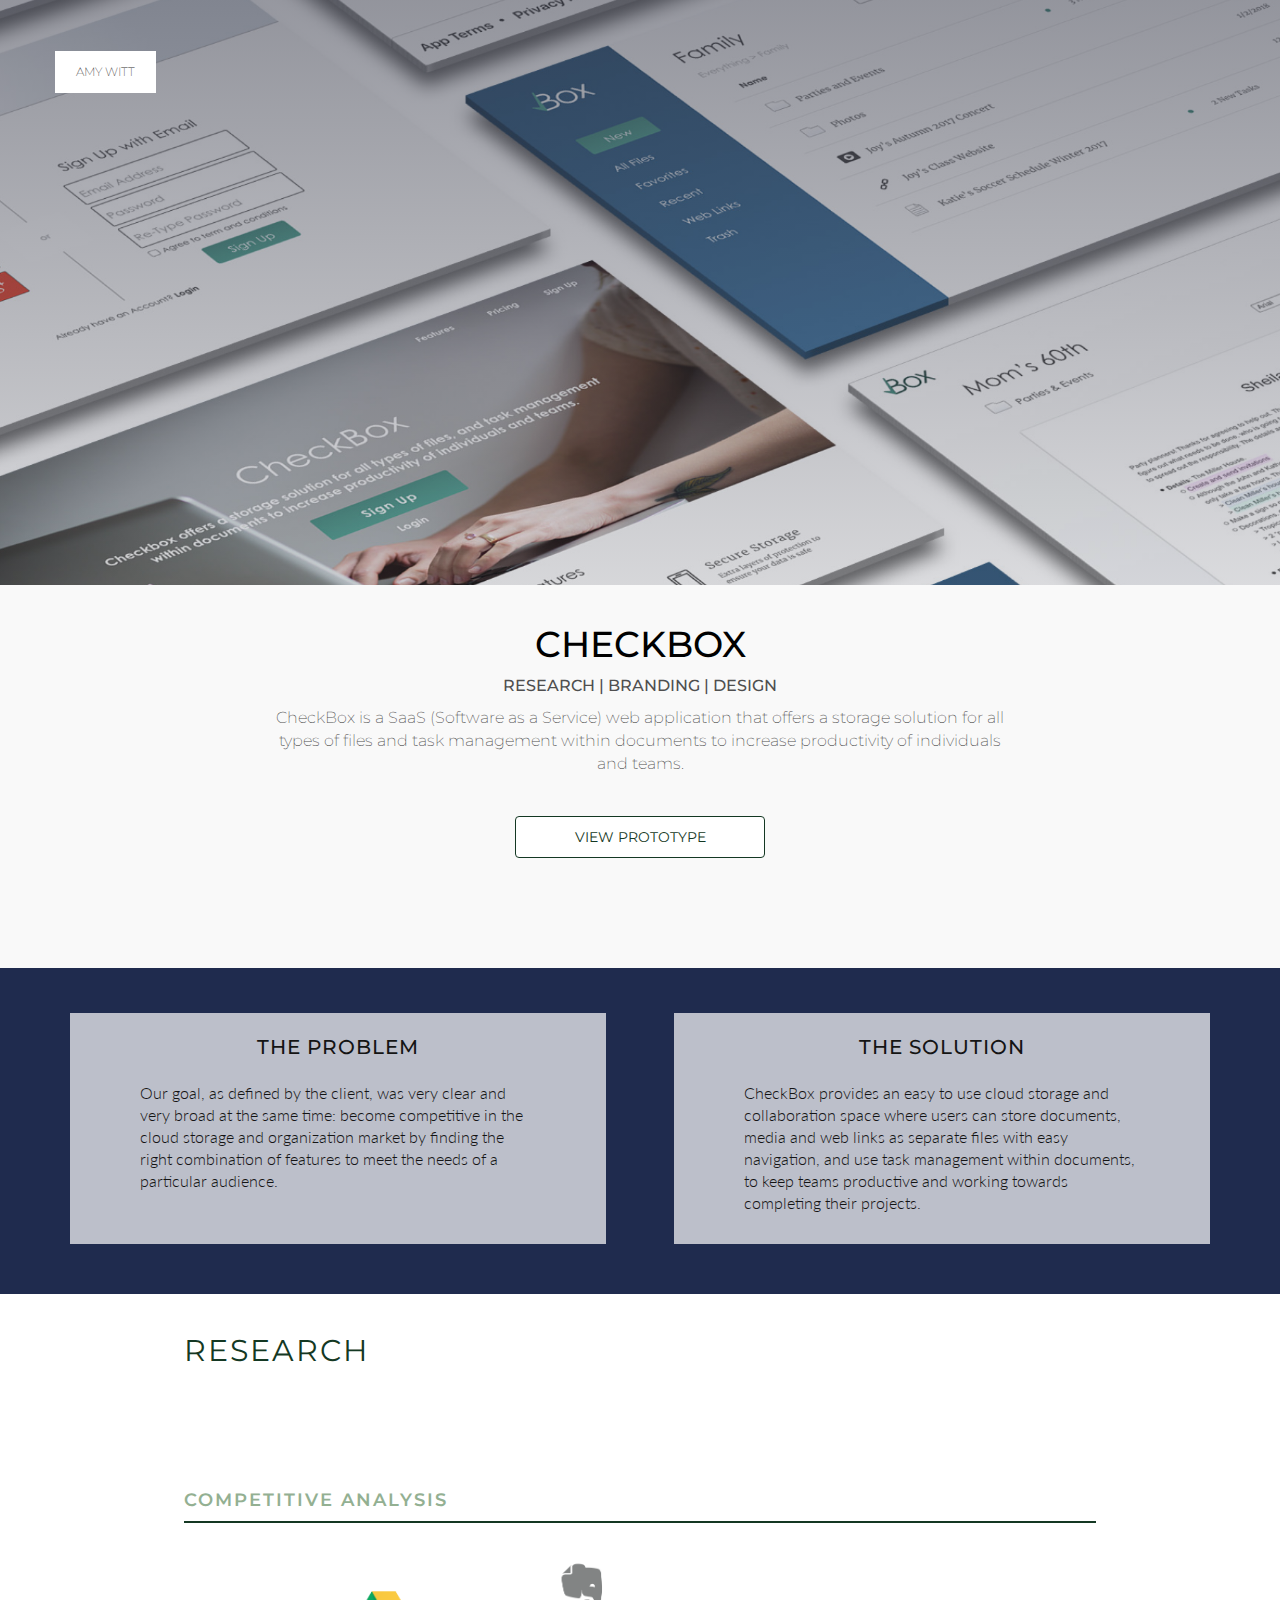
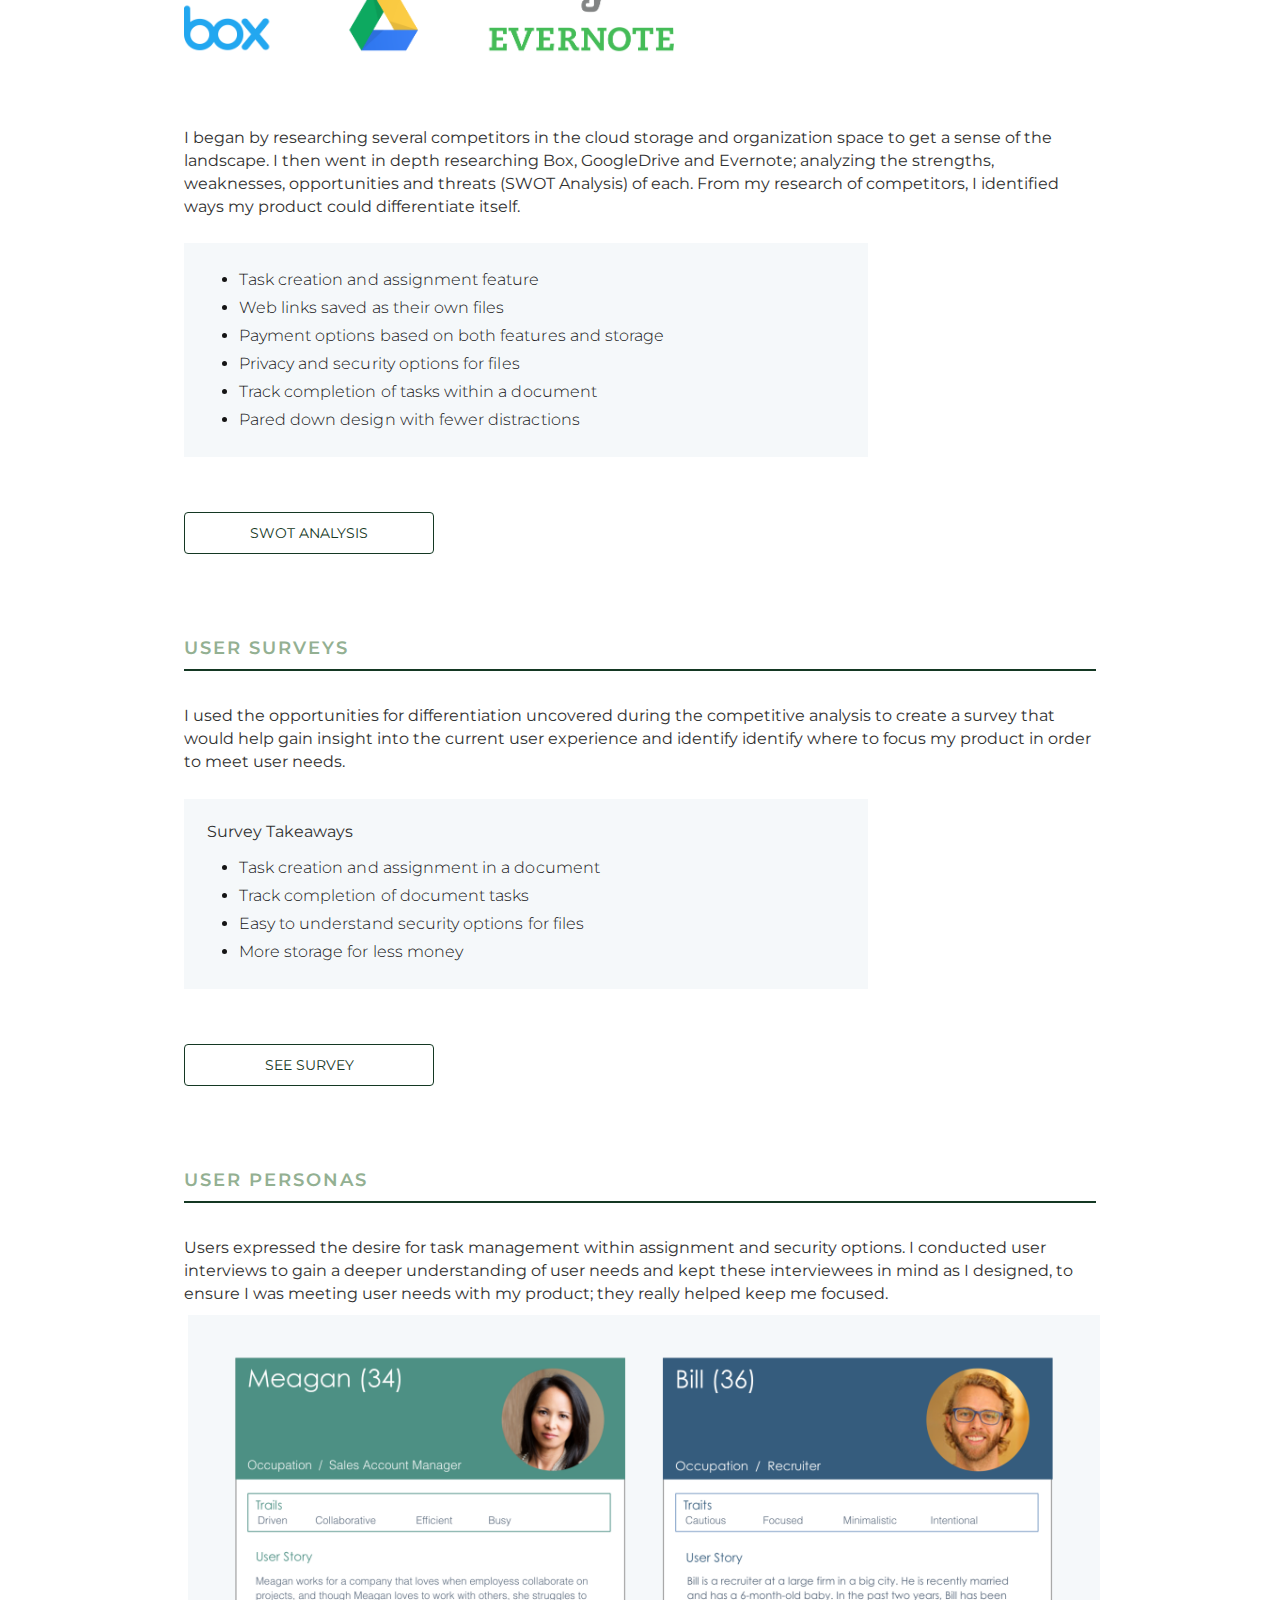
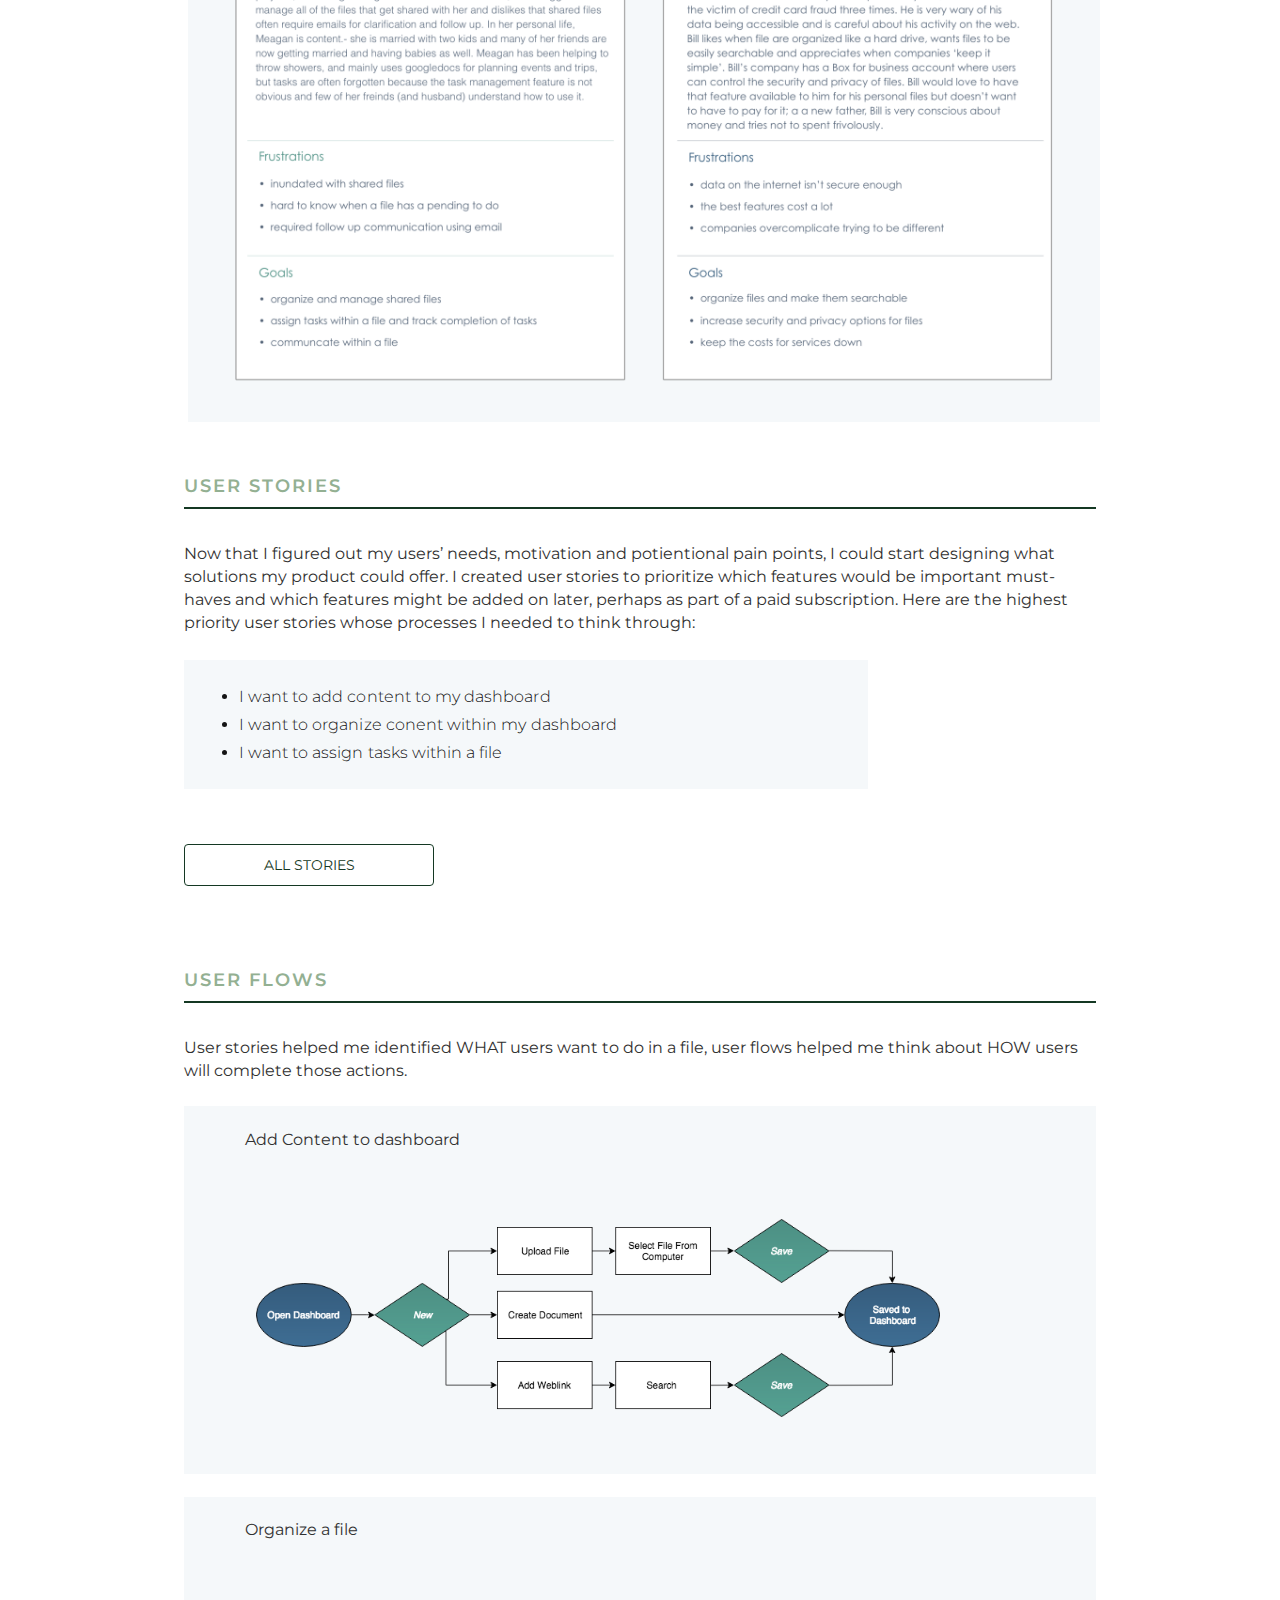
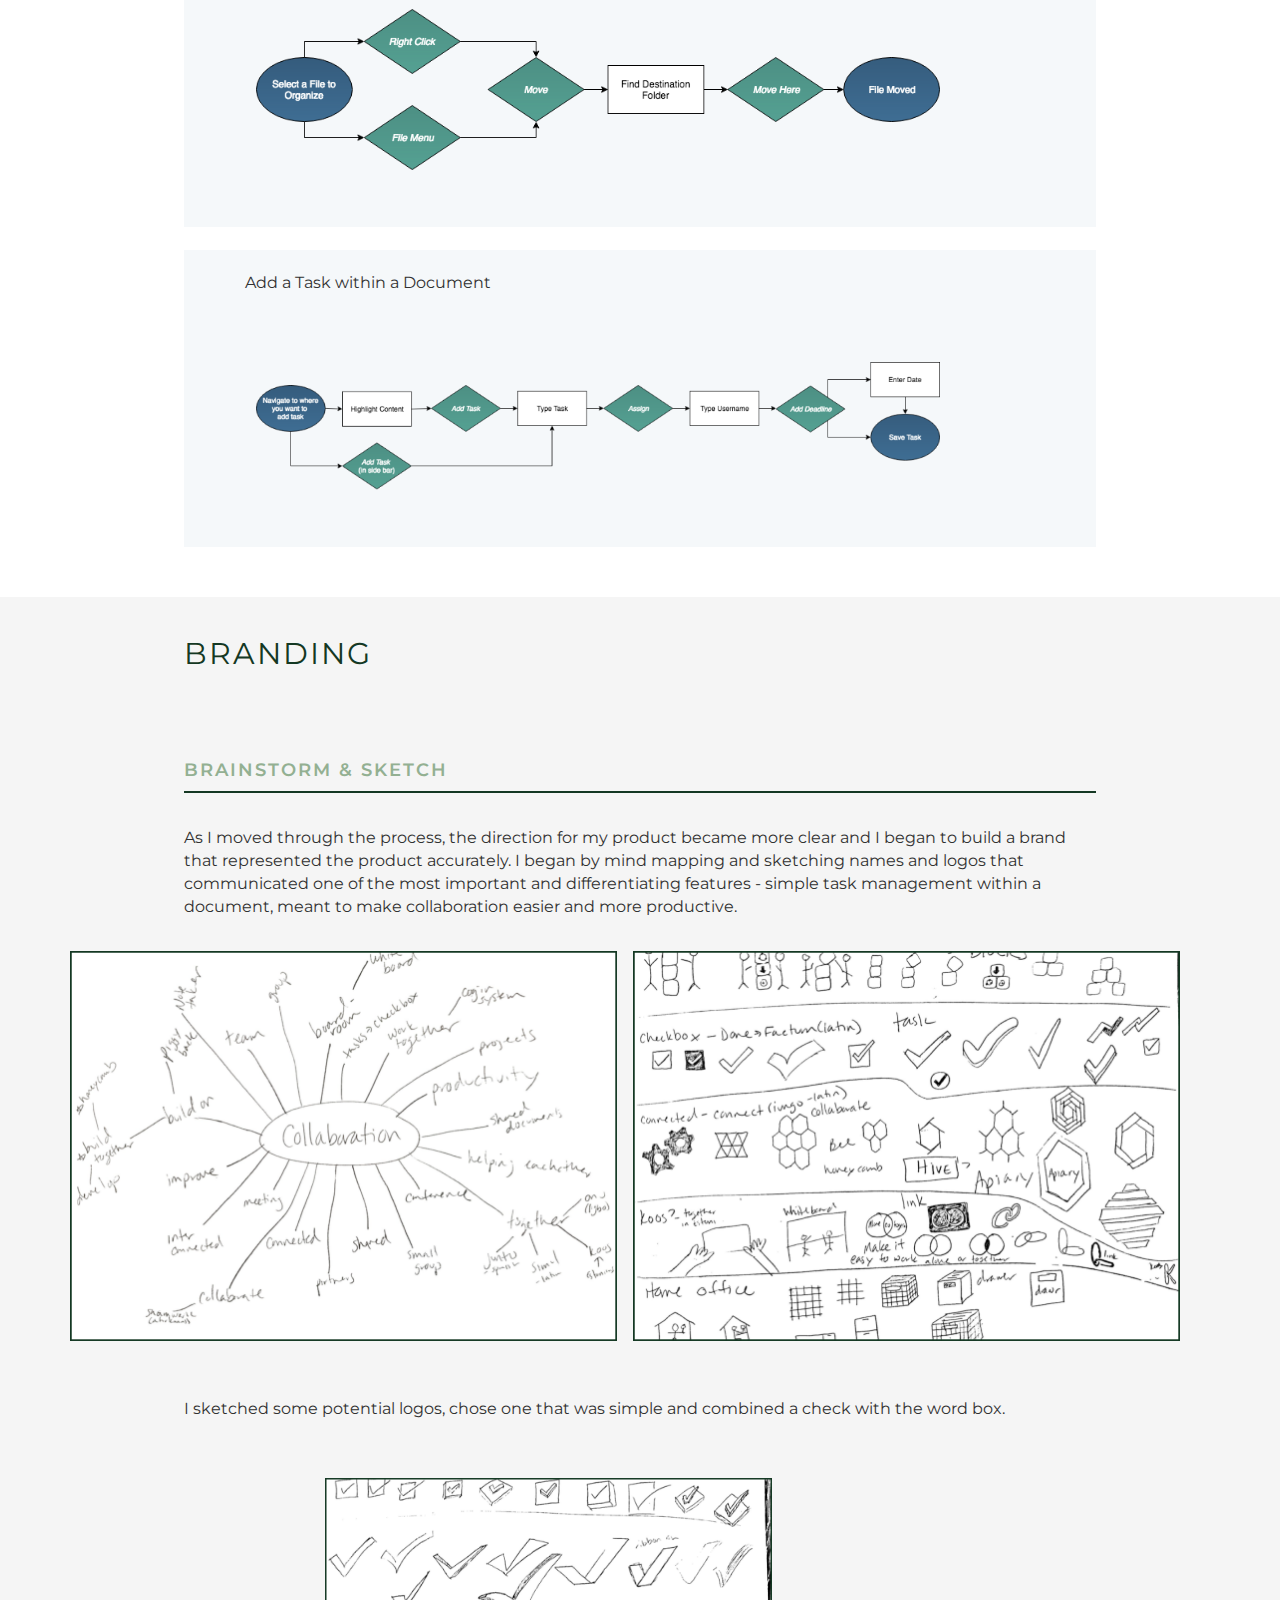
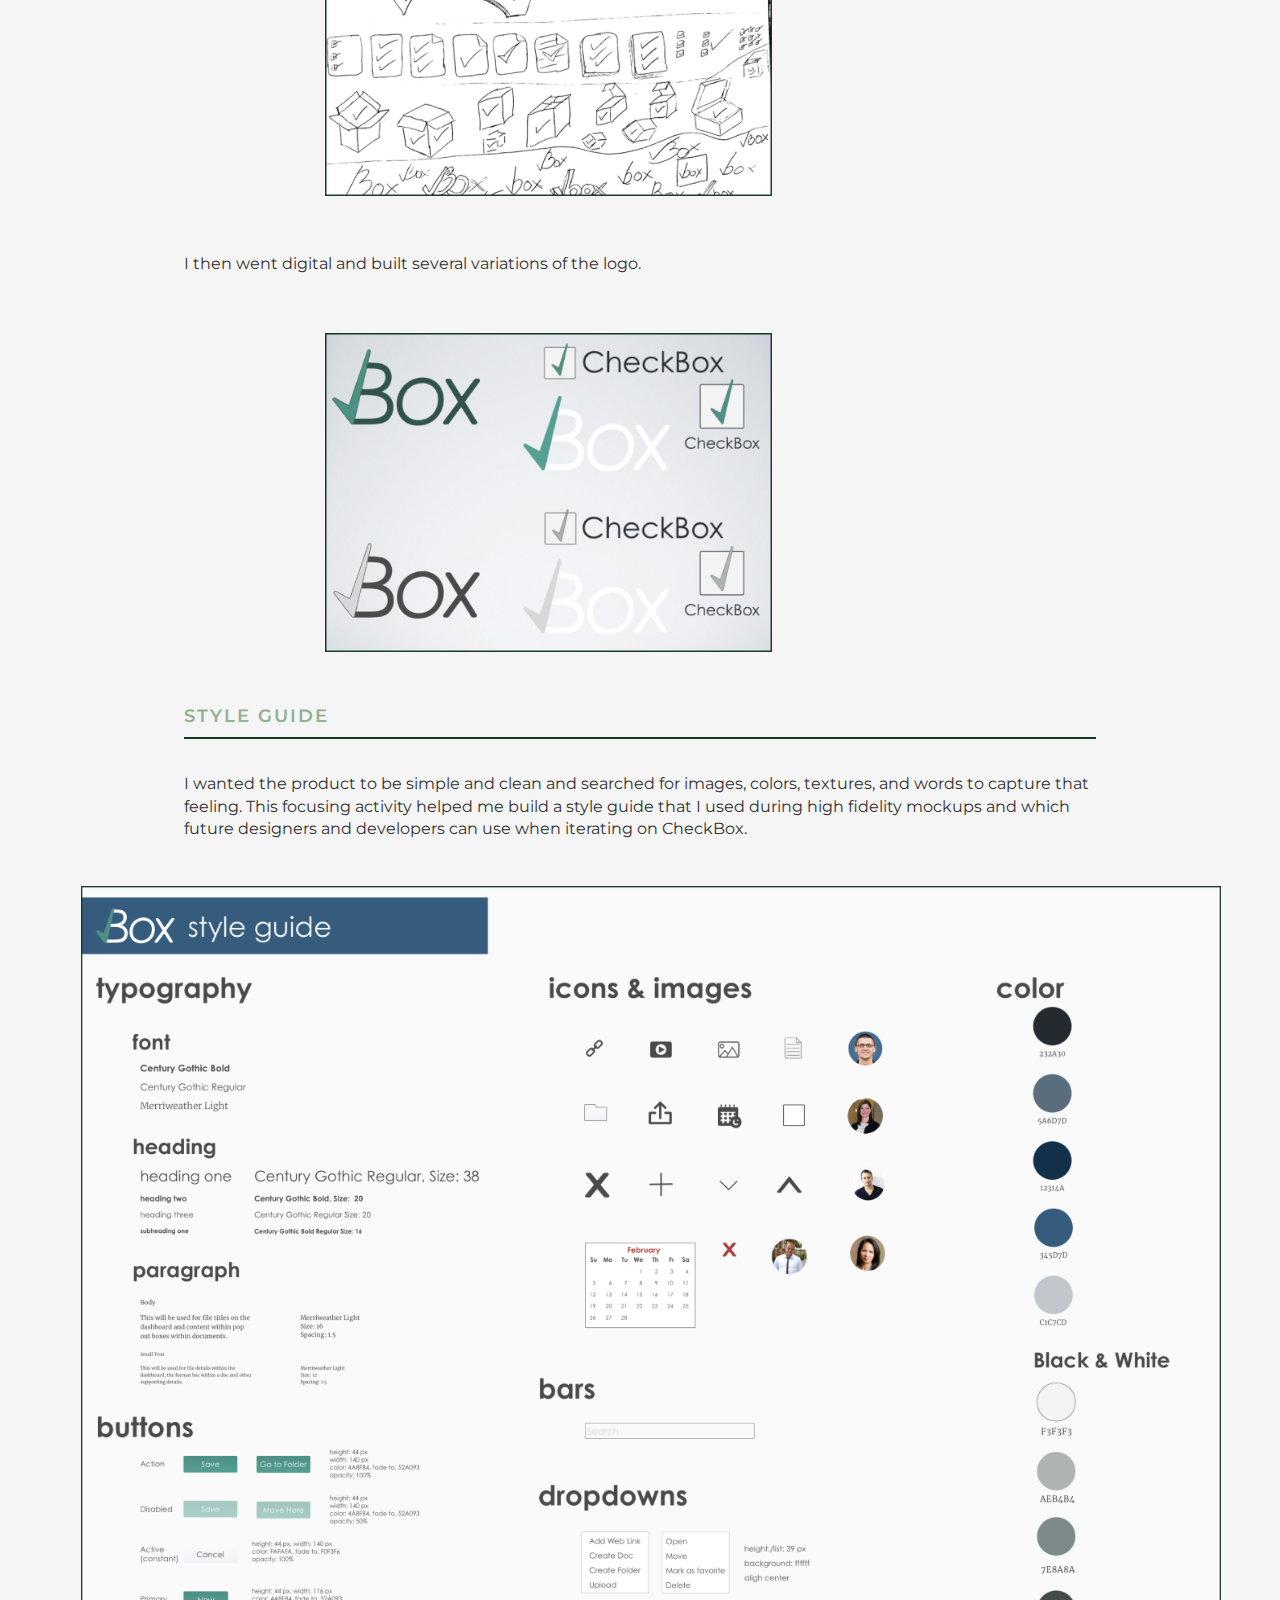
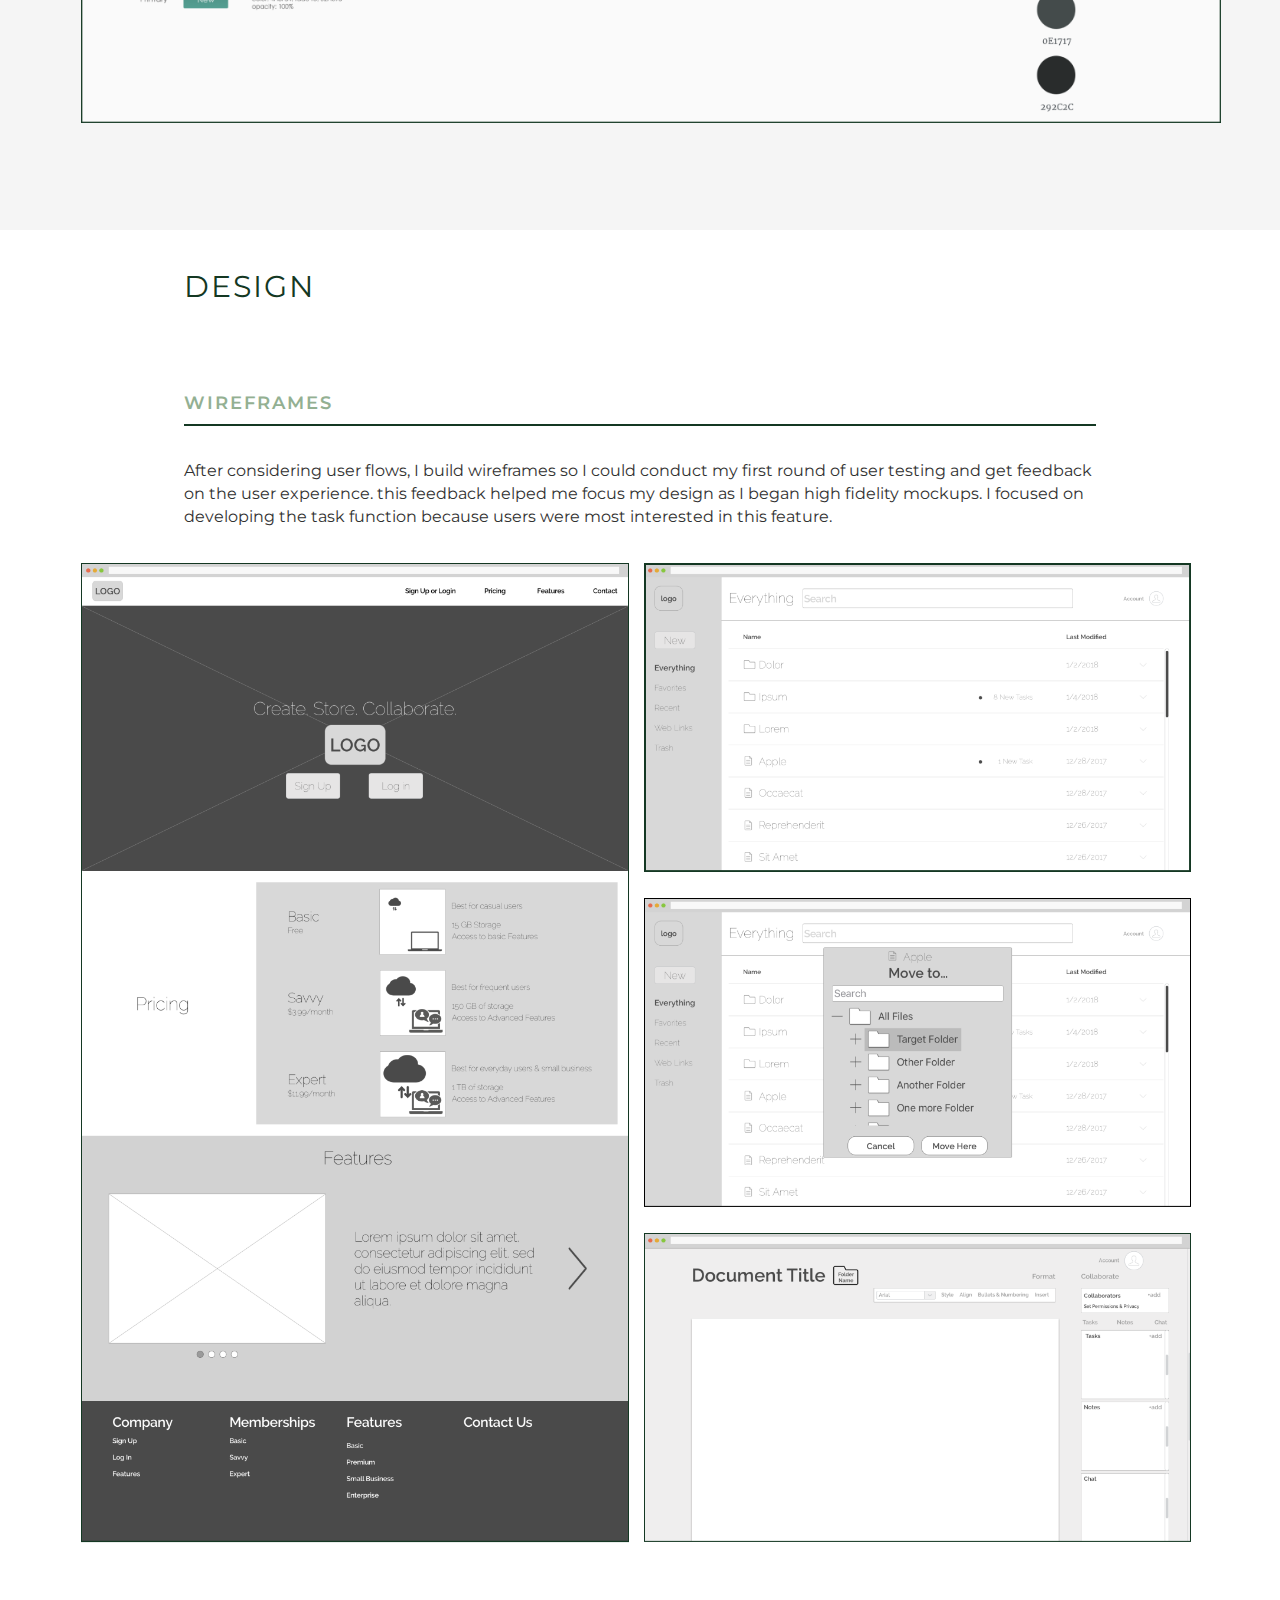
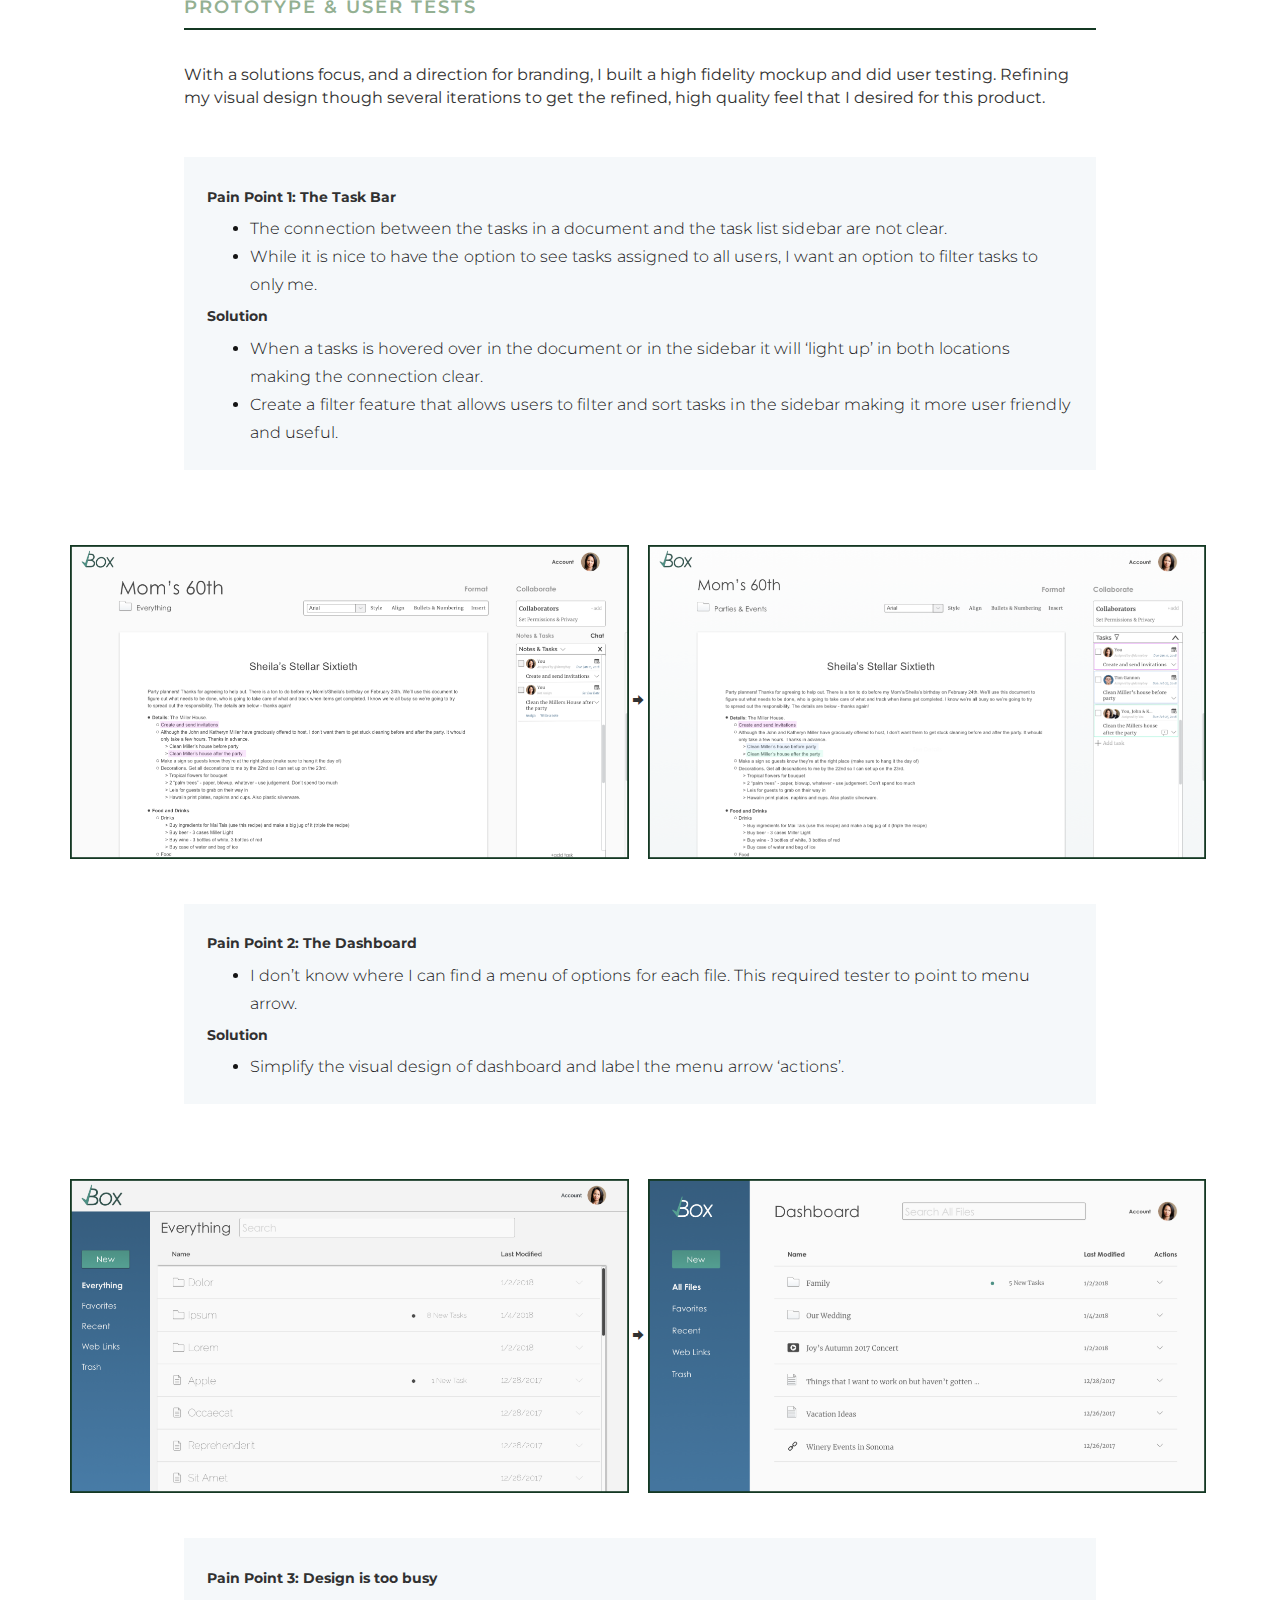
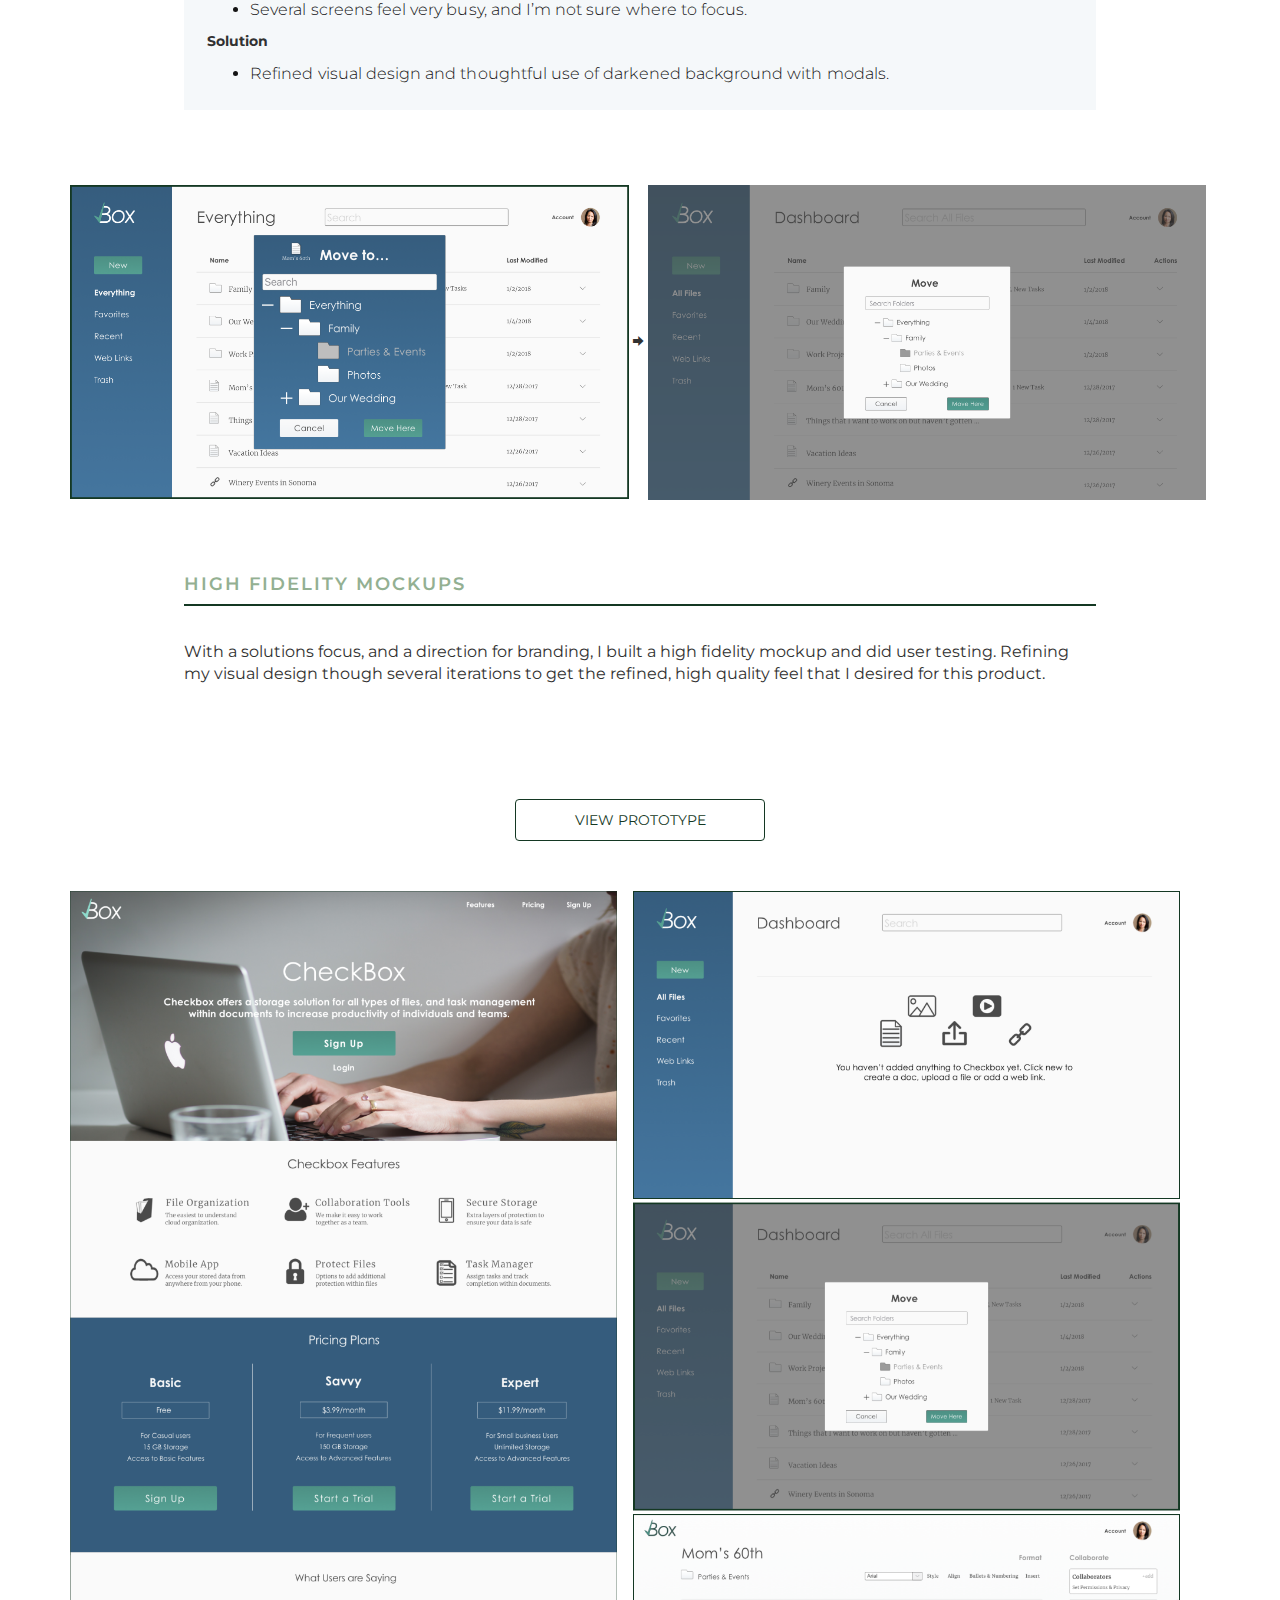
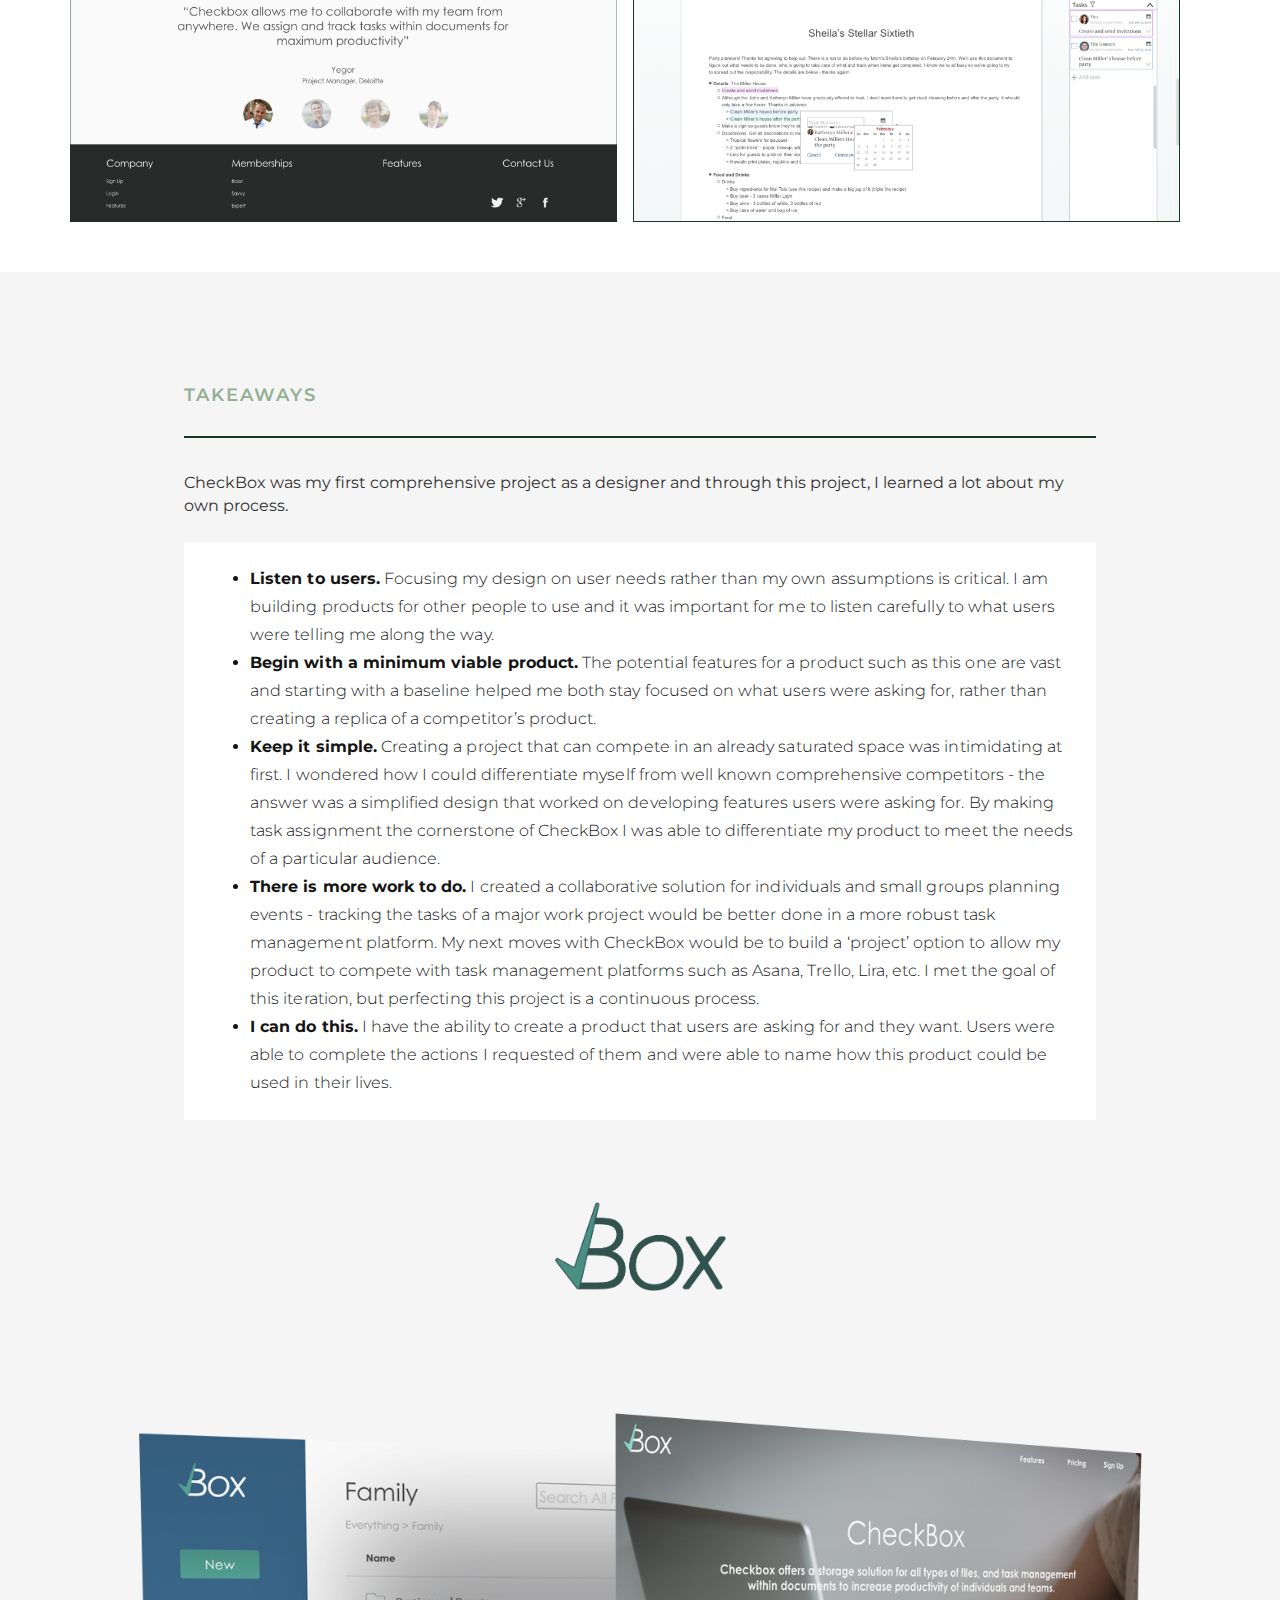
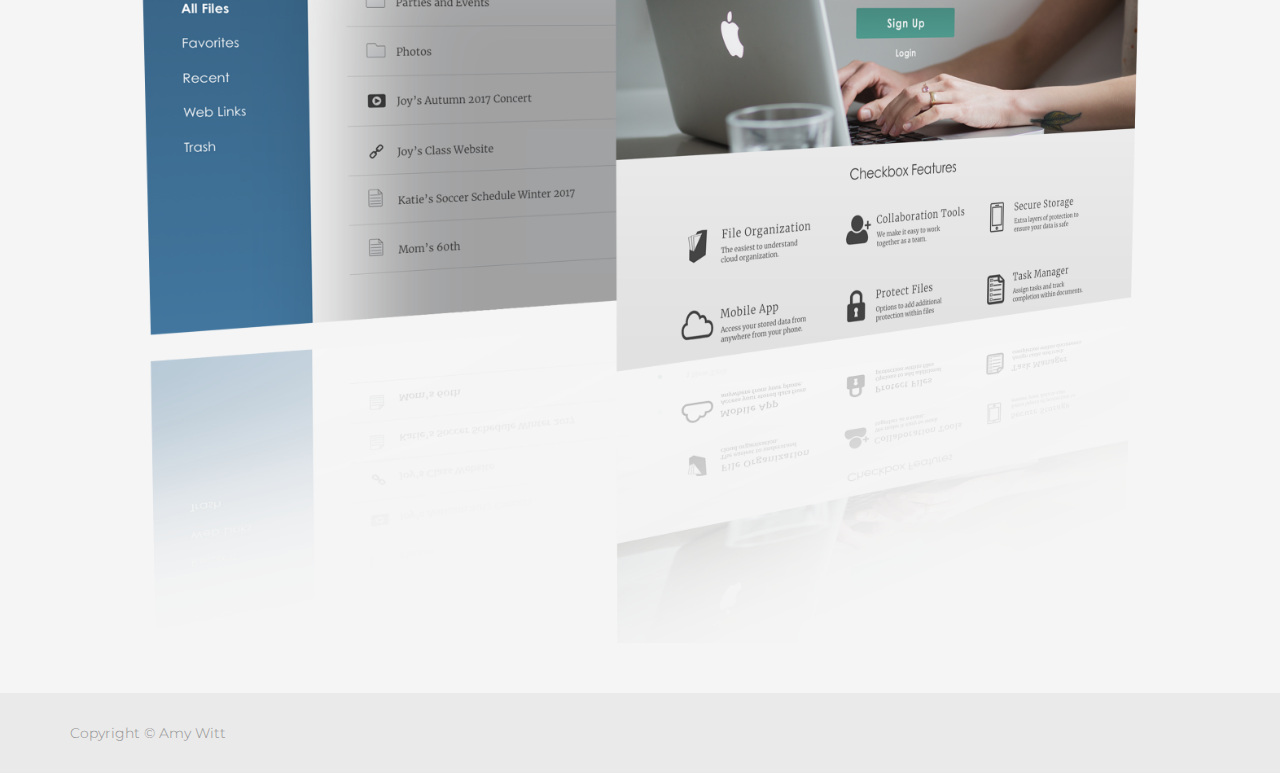
==== commit b366c30c: "new bottom image and logo" ====
--- a/checkbox.html
+++ b/checkbox.html
@@ -371,6 +371,9 @@
   						<li><strong>There is more work to do.</strong> I created a collaborative solution for individuals and small groups planning events - tracking the tasks of a major work project would be better done in a more robust task management platform. My next moves with CheckBox would be to build a ‘project’ option to allow my product to compete with task management platforms such as Asana, Trello, Lira, etc. I met the goal of this iteration, but perfecting this project is a continuous process.</li>
   						<li><strong>I can do this.</strong> I have the ability to create a product that users are asking for and they want. Users were able to complete the actions I requested of them and were able to name how this product could be used in their lives.</li>
   					</ul>
+						<div class="checkbox_logo">
+							<img src="assets/images/checkbox-logo.png" alt="checkbox logo"/>
+						</div>
 						<div class=last_image>
 							<img src="assets/images/checkbox-last-image.png" alt-"Checkbox Mockup"/>
 						</div>
--- a/assets/css/checkbox.css
+++ b/assets/css/checkbox.css
@@ -39,7 +39,7 @@
   color: #313131;
 }
 
-.navbar-default .navbar-brand:focus, .navbar-default .navbar-brand:hover{
+.navbar-default .navbar-brand:focus, .navbar-default .navbar-brand:hover, .navbar-brand:active{
 	color: #fff;
 }
 .navbar-default .navbar-toggle .icon-bar {
@@ -94,8 +94,14 @@
 		text-align: center;
 	}
 
-  .navbar-default .navbar-brand{
-		margin-left: 15px;
+	.navbar-default .navbar-brand{
+		border: 1px solid #313131;
+		background-color: #ffffff;
+		color: #313131;
+		font-size: 12px;
+		padding: 10px 20px;
+		height: auto;
+		font-weight: 200;
 	}
 }
 
@@ -126,6 +132,7 @@
 @media (max-width: 960px) {
 	.header {
 	background-attachment: scroll !important;
+}
 }
 
 .intro .section-wrapper {
@@ -821,6 +828,24 @@
 		background-color: #ffffff;
   }
 
+	.checkbox_logo {
+		text-align: center;
+		margin-bottom: 0px;
+	}
+
+	.checkbox_logo img{
+		margin-top: 5%;
+		width: 15%;
+	}
+
+	.last_image {
+		text-align: center;
+	}
+
+	.last-image img {
+		size: 80%;
+	}
+
   @media (min-width:1071px) {
     .wireframes-pic {
       width: 100%;
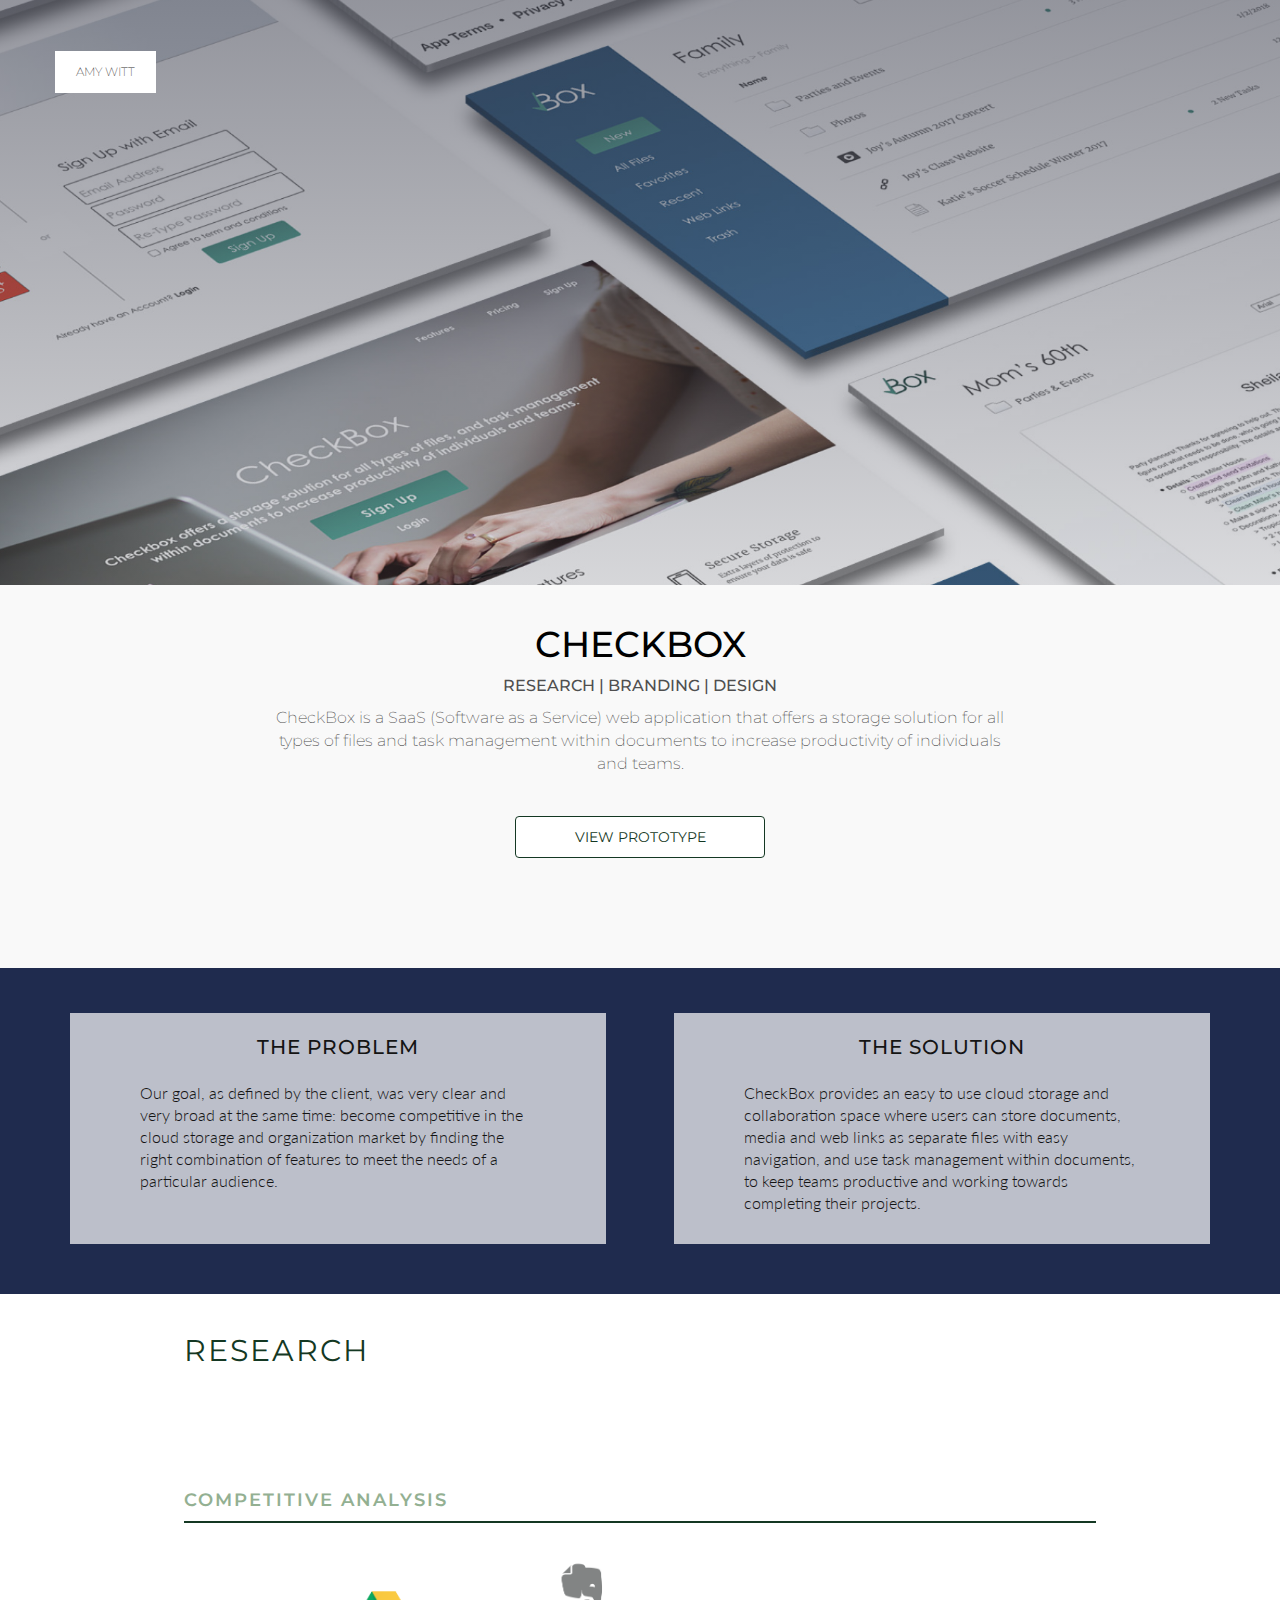
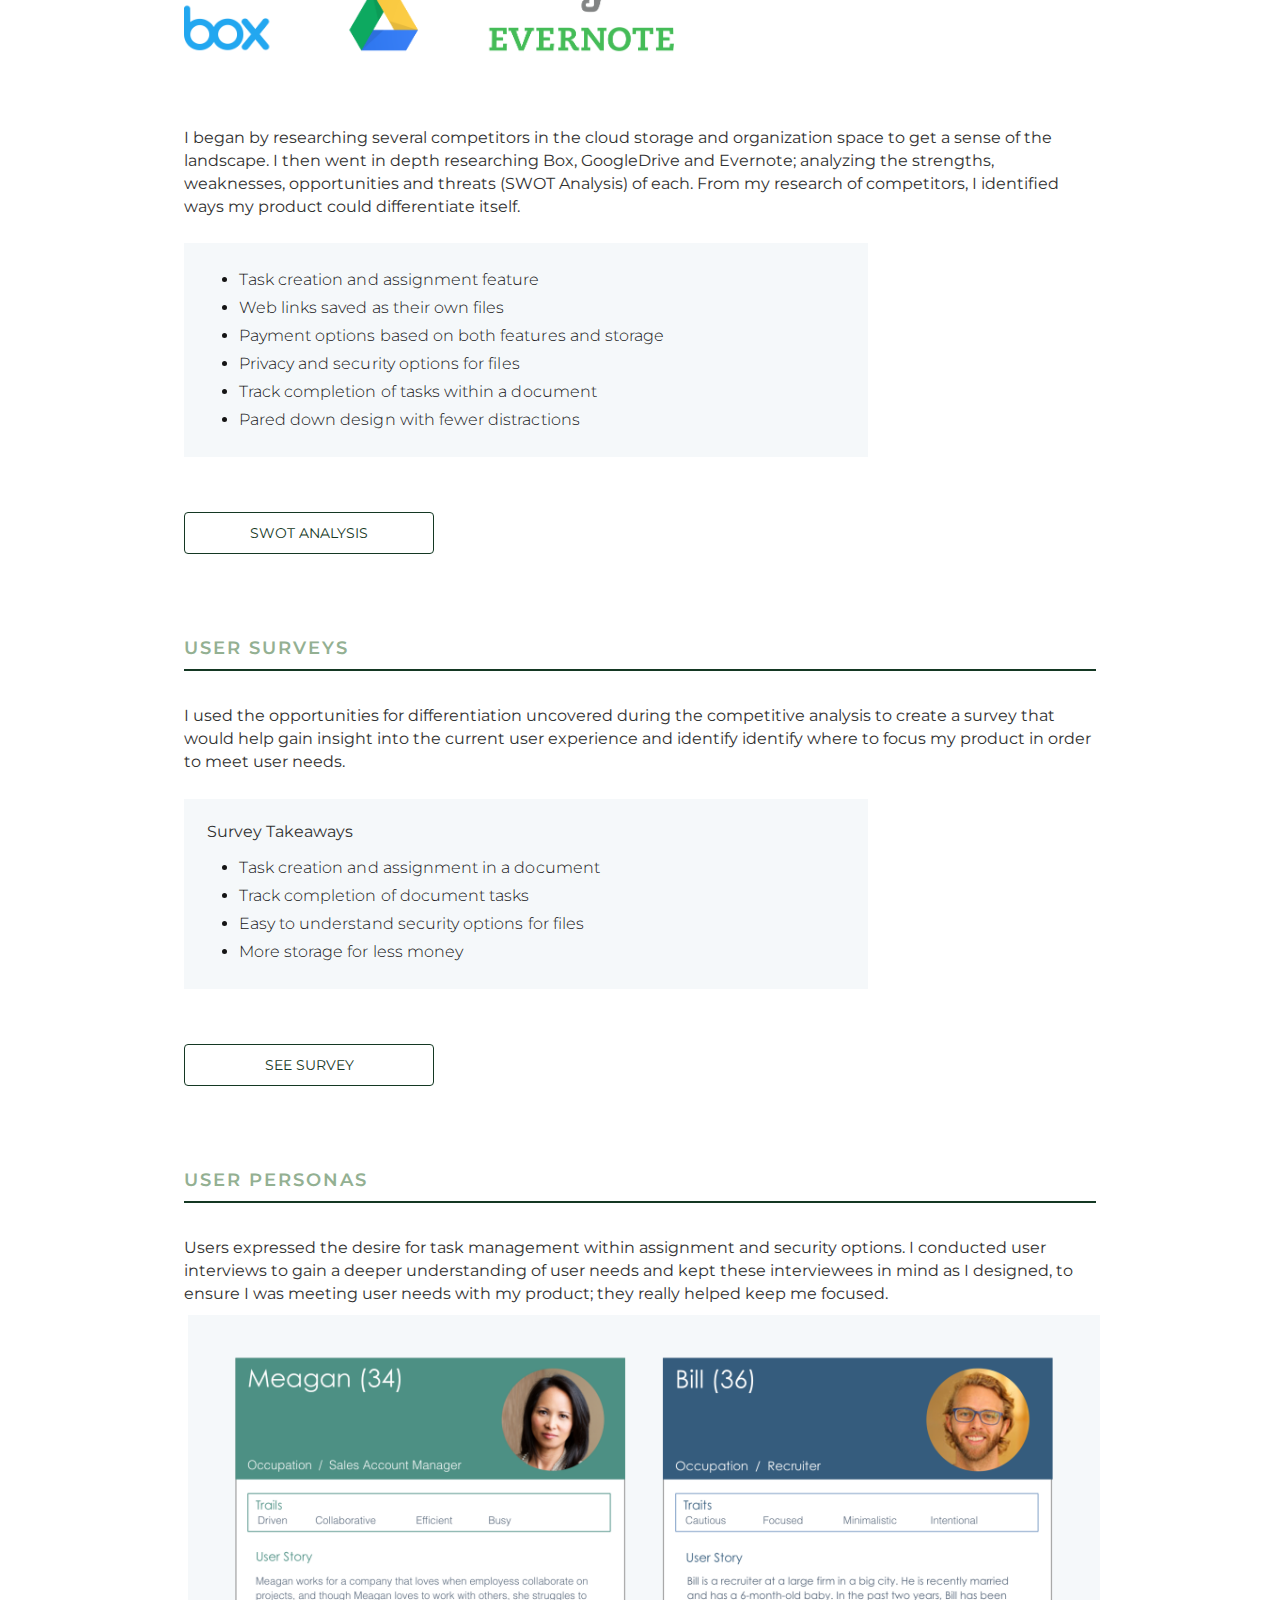
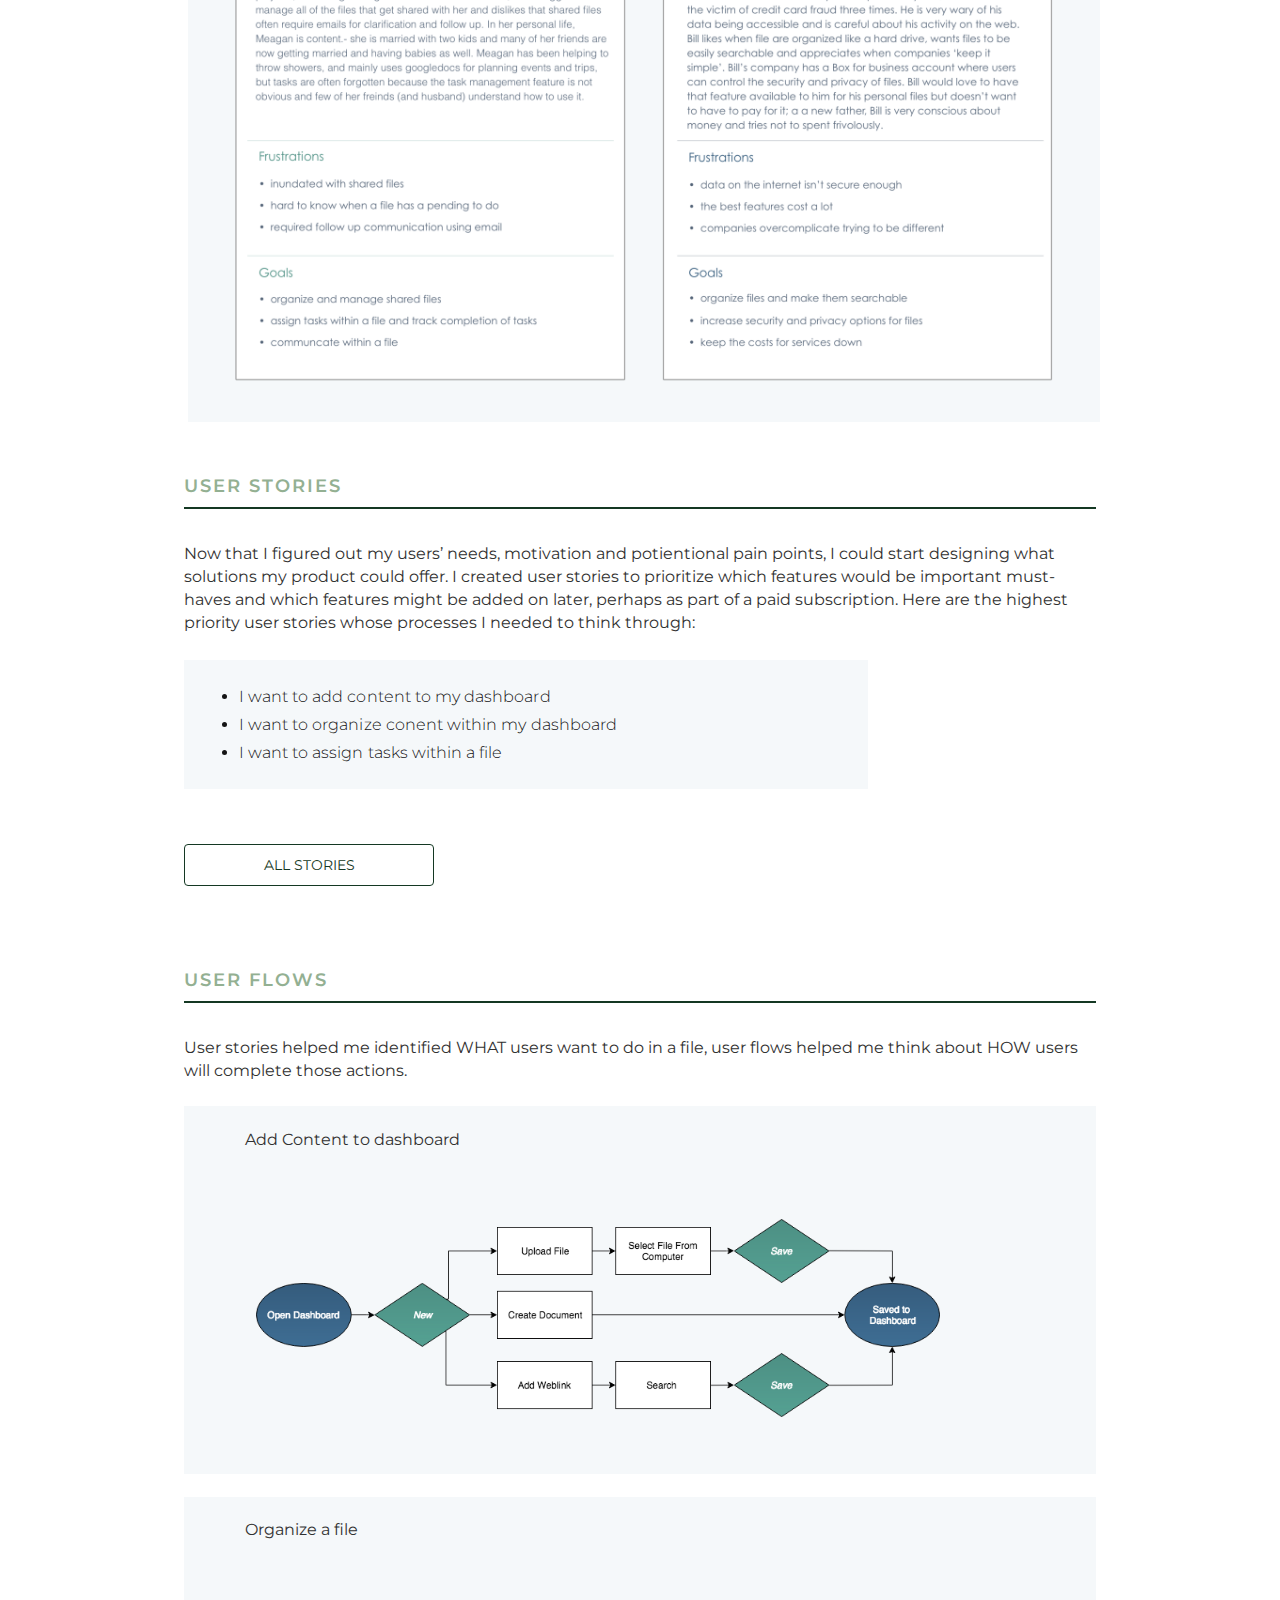
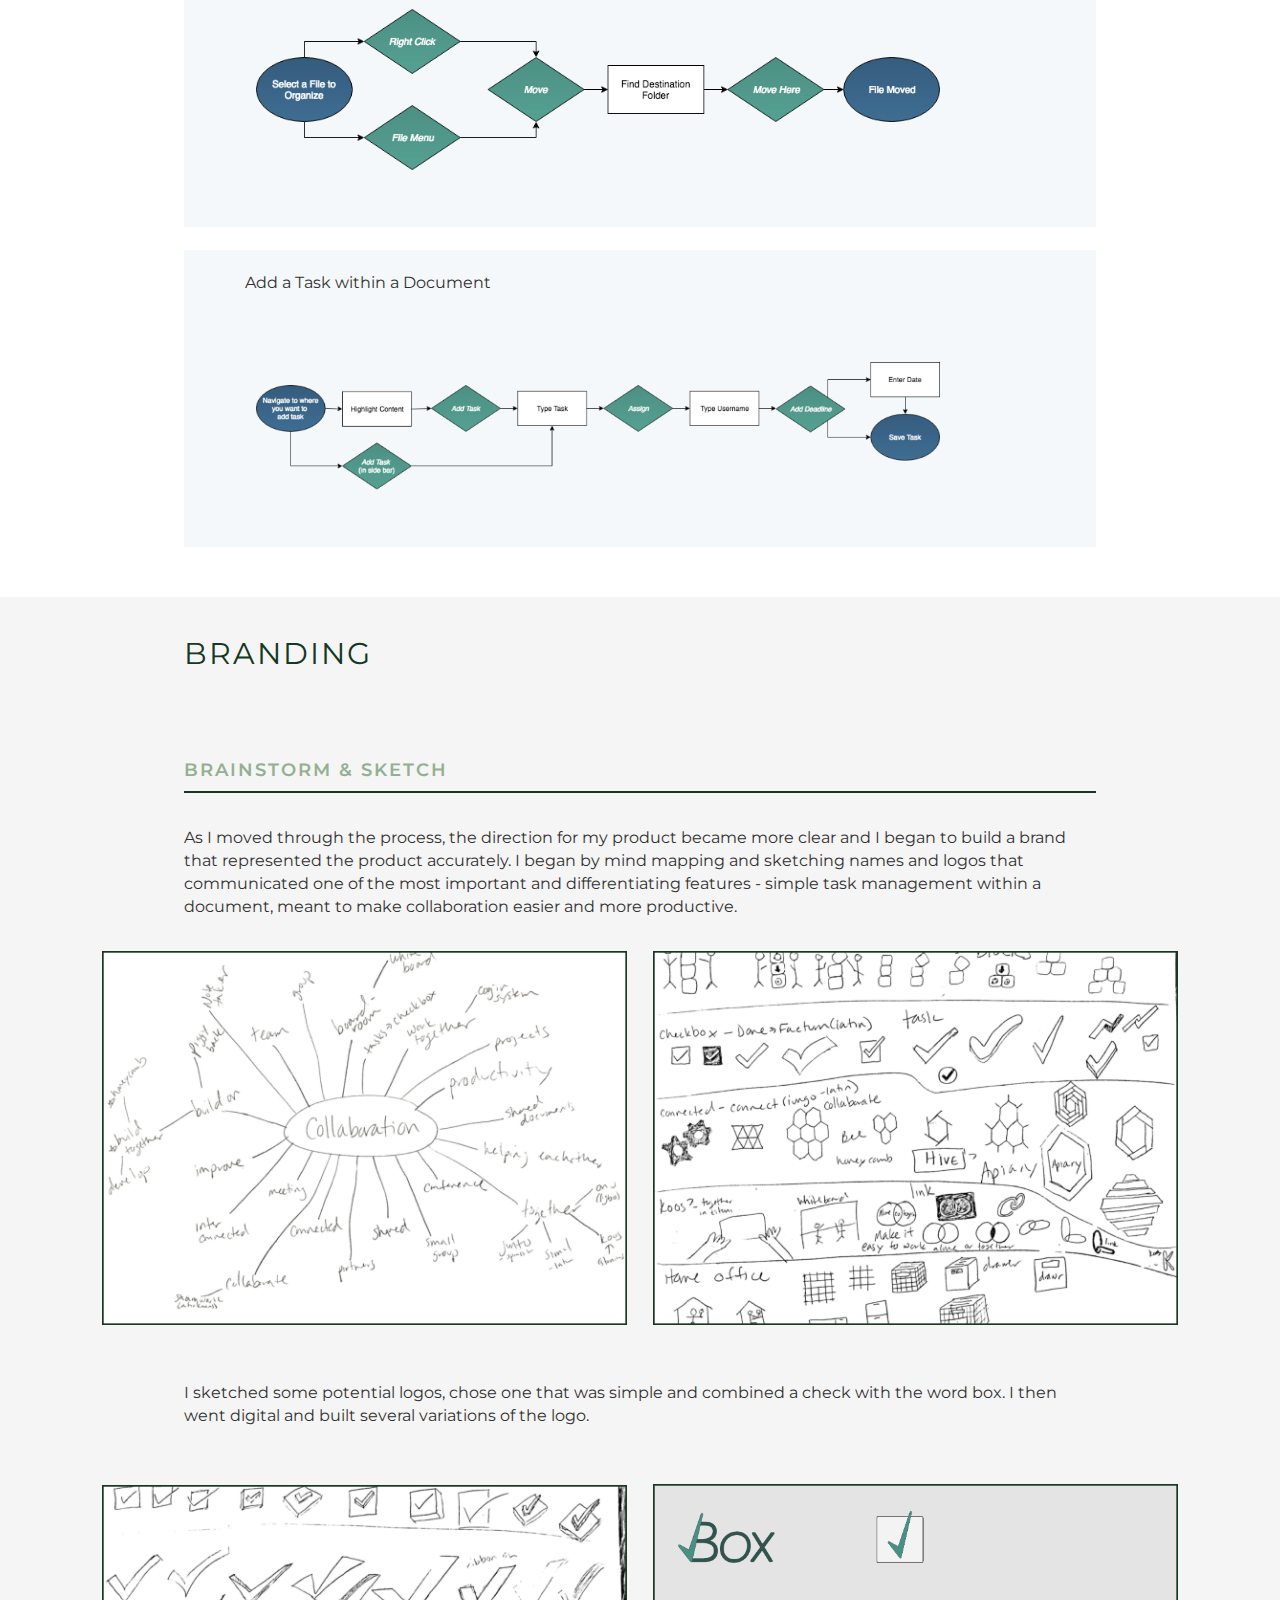
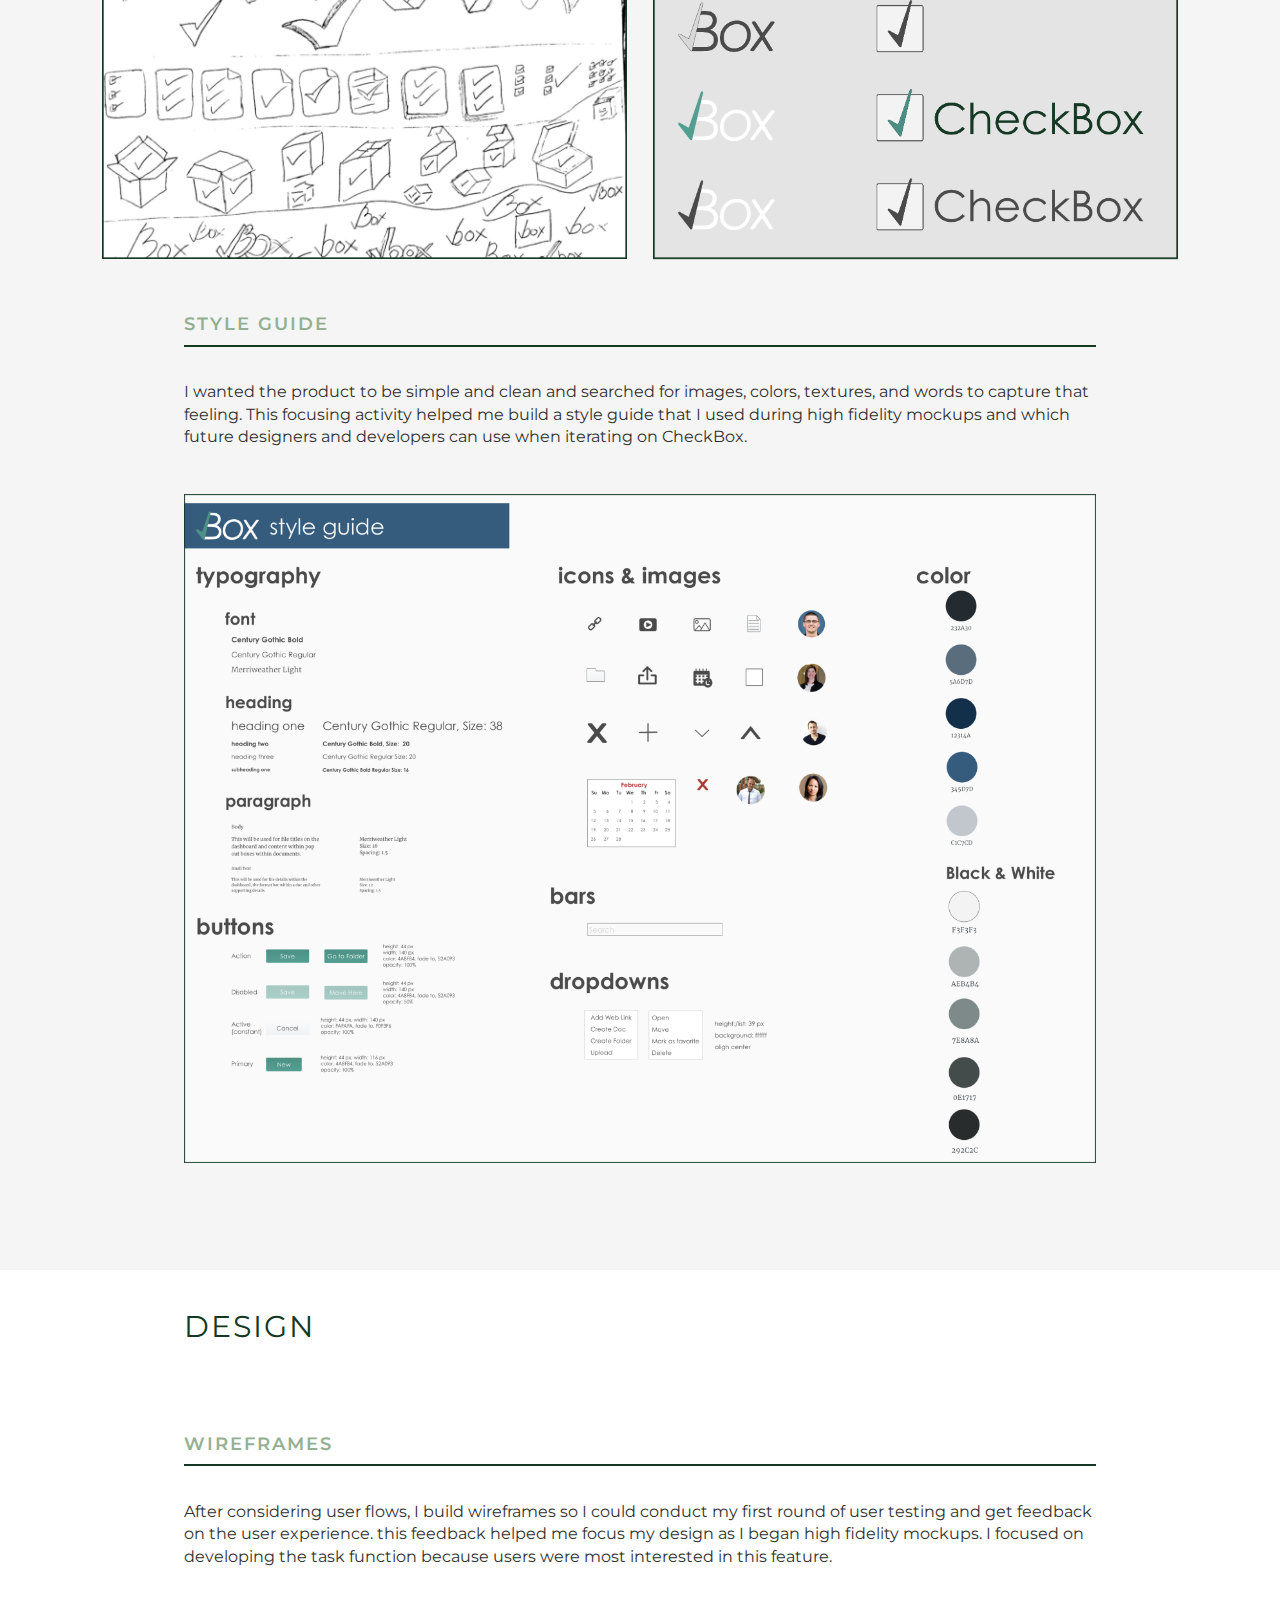
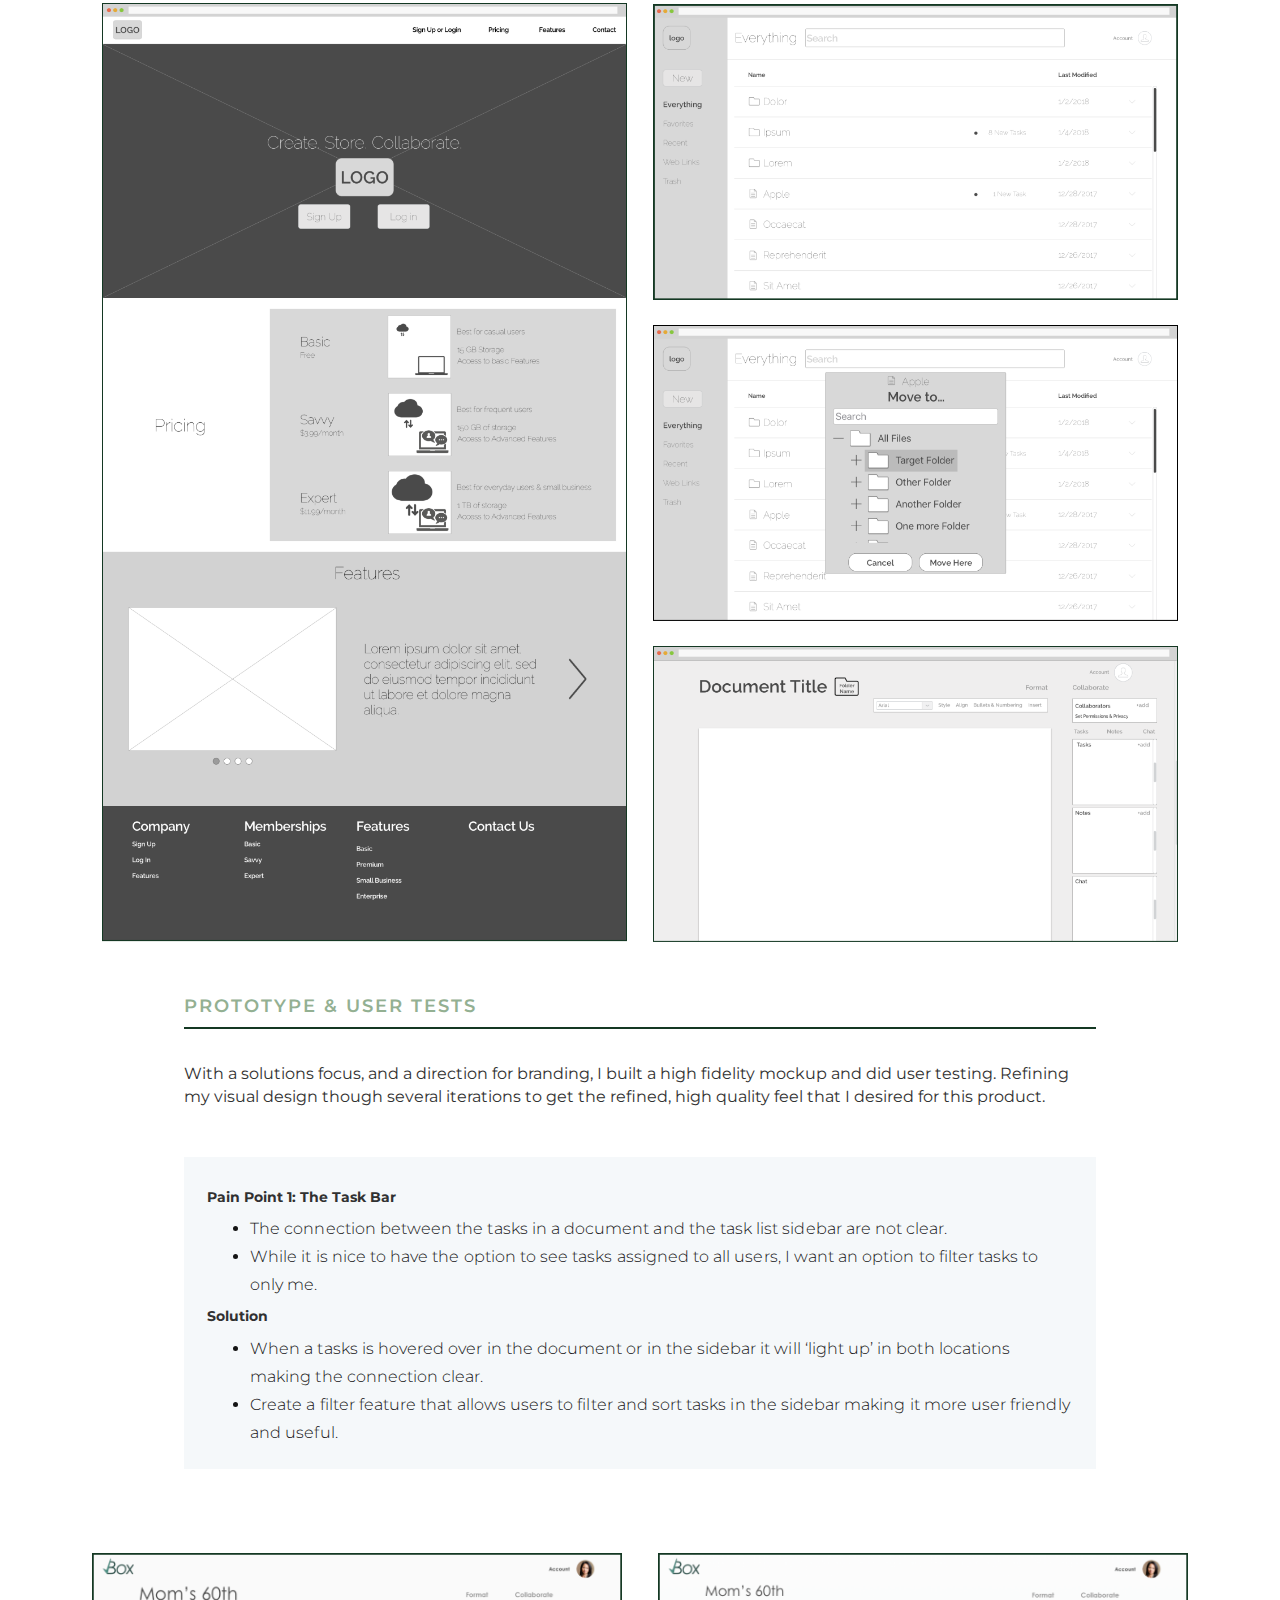
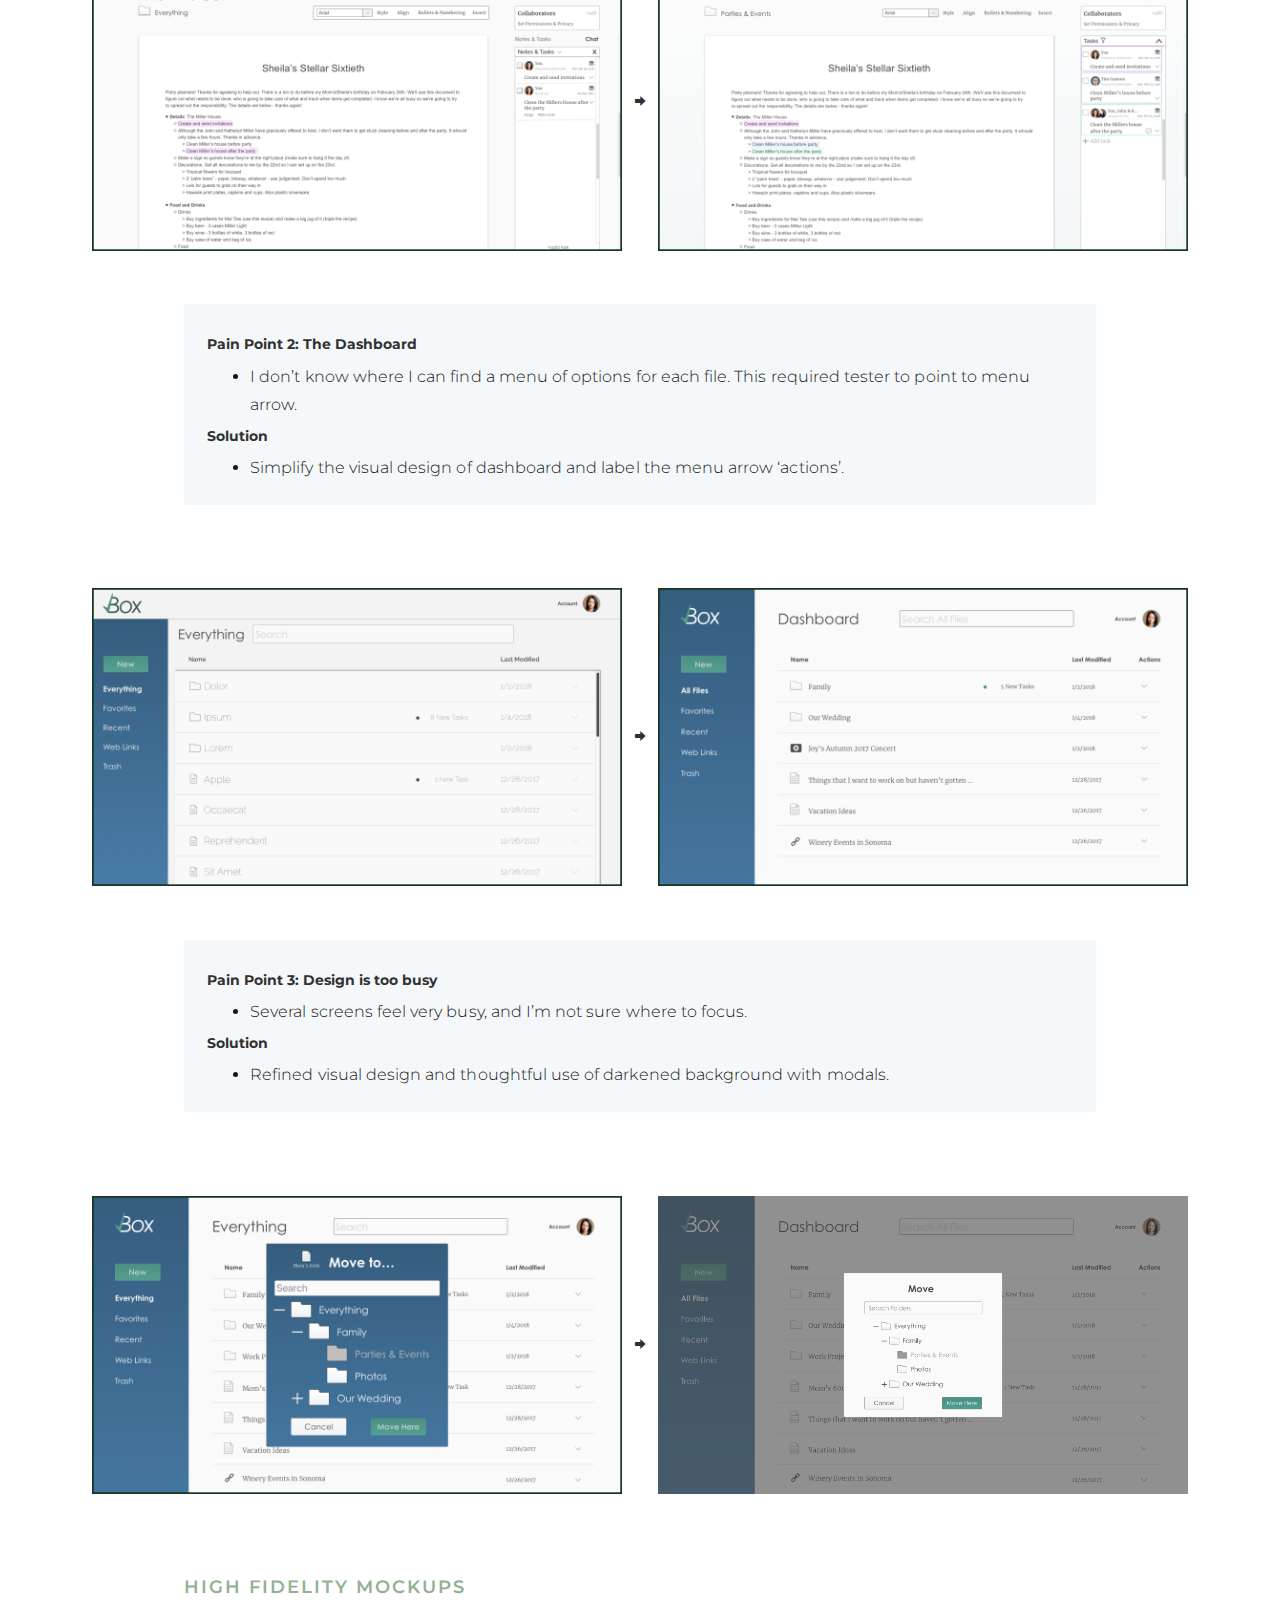
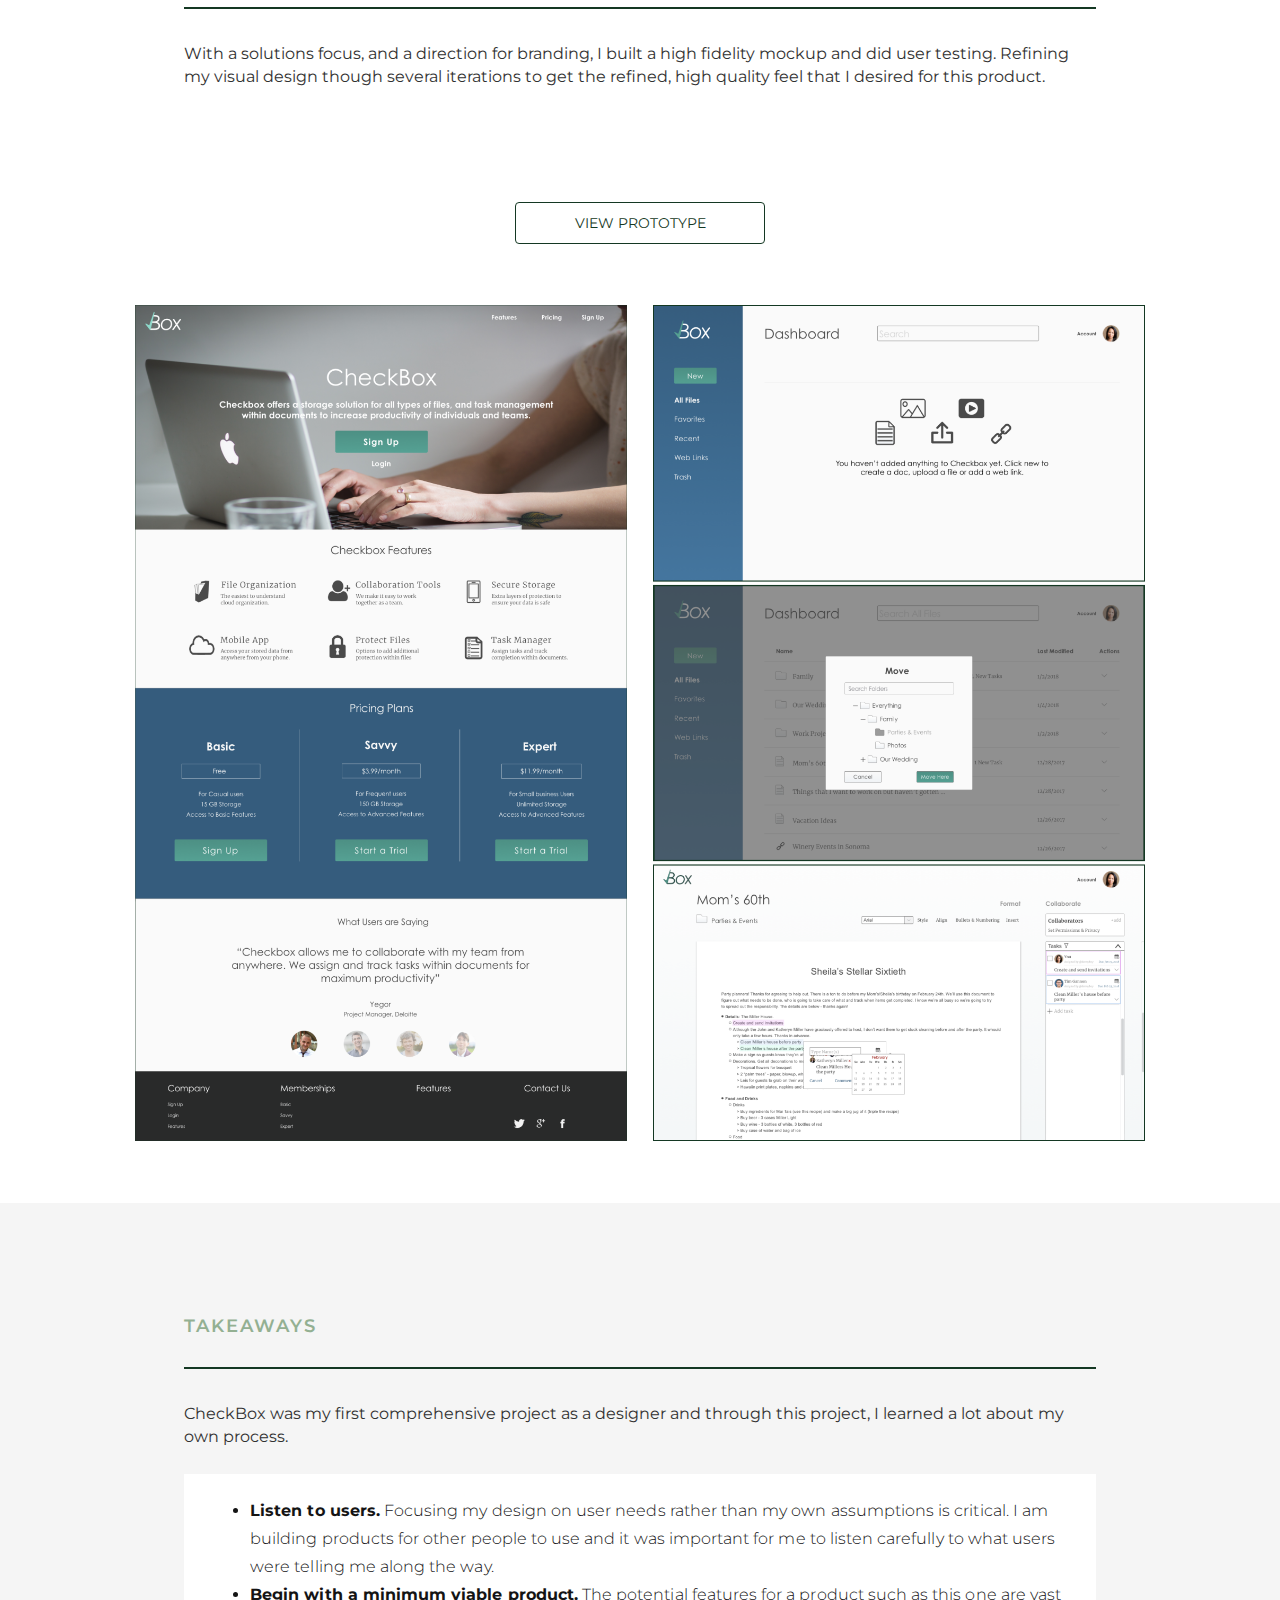
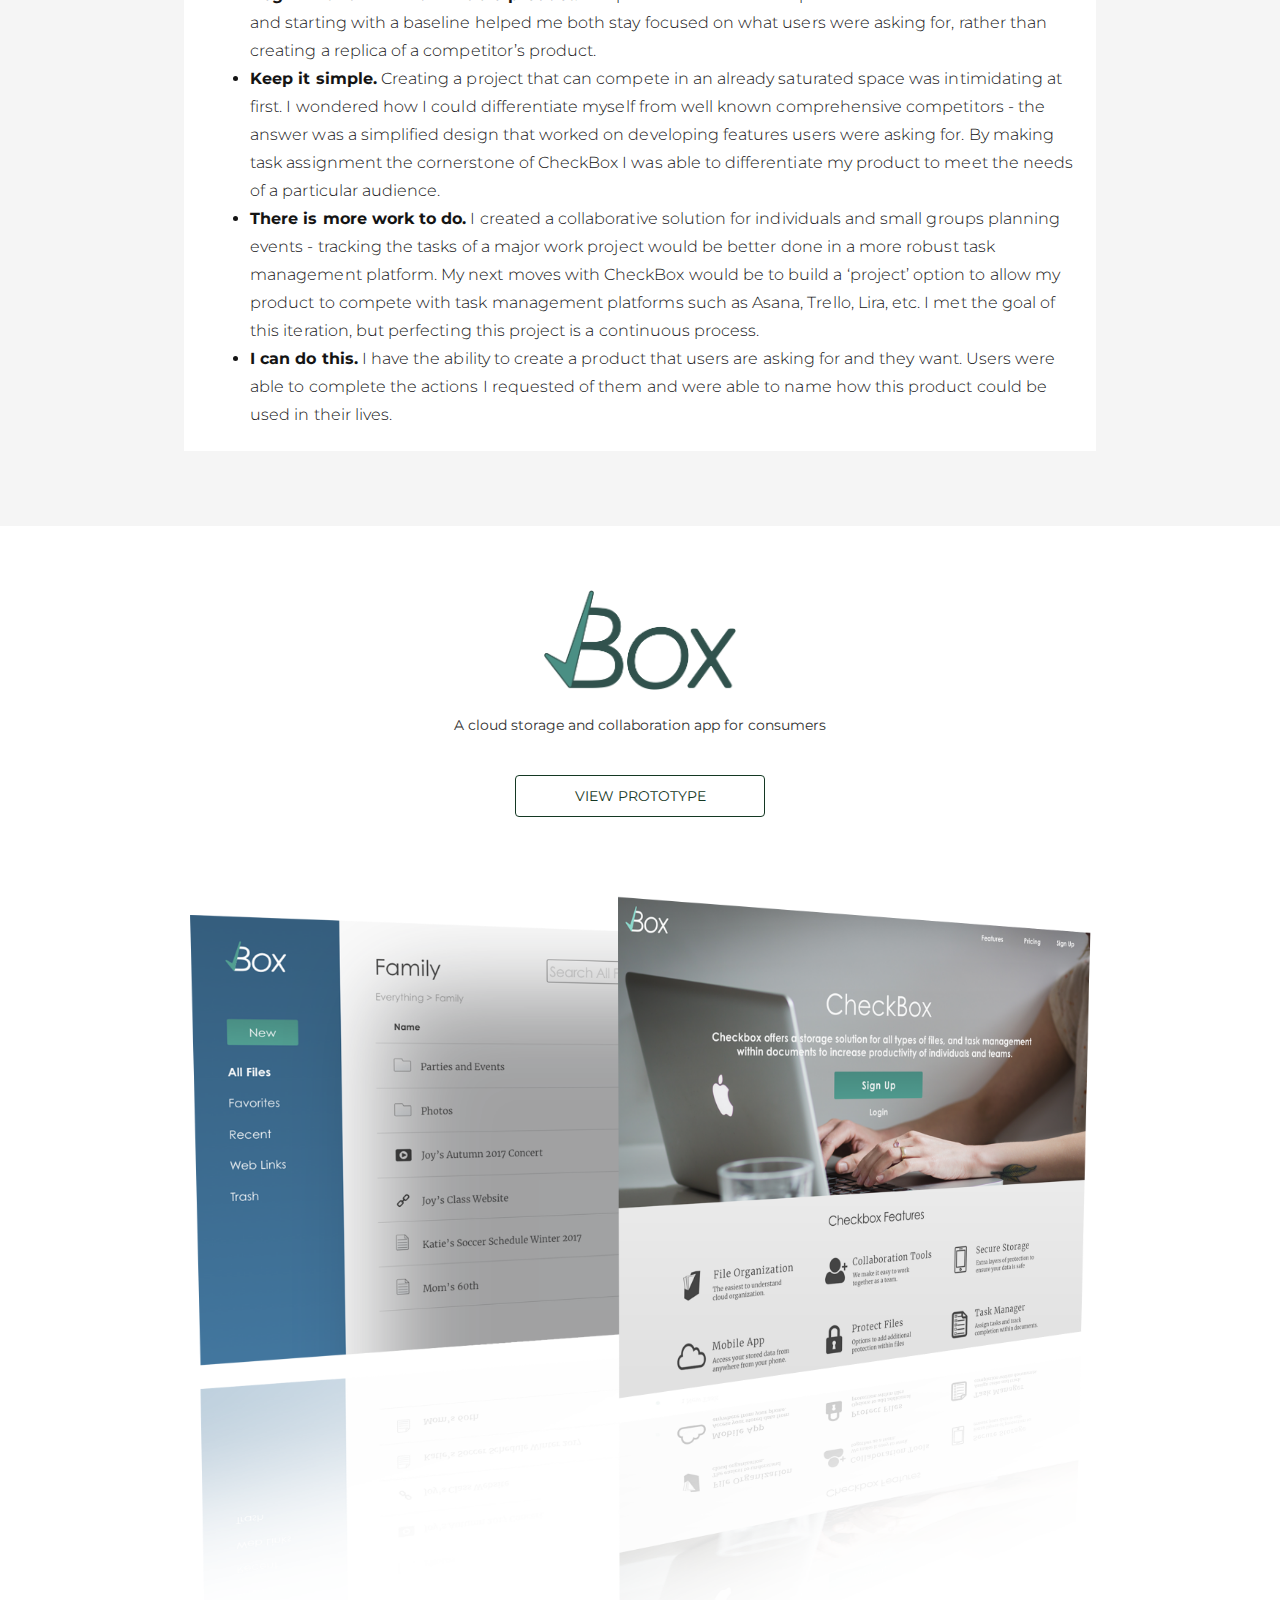
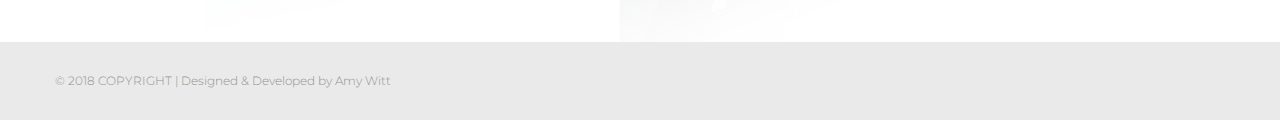
==== commit f0a43553: "tweaks" ====
--- a/checkbox.html
+++ b/checkbox.html
@@ -12,6 +12,7 @@
 			<meta name="viewport" content="width=device-width, initial-scale = 1.0, maximum-scale=1.0, user-scalable=no"/>
 			<meta name="Amy Witt Case Study" content="Case Study">
     	<meta name="Amy Witt" content="Portfolio Case Study">
+			<link rel="shortcut icon" href="favicon.ico" type="assets/images/logo.png">
 
     	<title>Amy Witt | Checkbox</title>
 
@@ -25,7 +26,19 @@
 			<link rel="stylesheet" href="assets/css/owl.theme.css">
 	    <link rel="stylesheet" href="assets/css/main.css">
 			<link rel="stylesheet" href="assets/css/checkbox.css">
-	    <link rel="stylesheet" href="assets/css/one-page-style.css">
+			<link rel="stylesheet" href="assets/css/one-page-style.css">
+
+			<!-- Global site tag (gtag.js) - Google Analytics -->
+			<script async src="https://www.googletagmanager.com/gtag/js?id=UA-115890417-1"></script>
+			<script>
+				window.dataLayer = window.dataLayer || [];
+				function gtag(){dataLayer.push(arguments);}
+				gtag('js', new Date());
+
+				gtag('config', 'UA-115890417-1');
+			</script>
+
+
 	    <!-- HTML5 shim and Respond.js IE8 support of HTML5 elements and media queries -->
 			<!--[if lt IE 9]>
 				<script src="assets/js/html5shiv.js"></script>
@@ -214,20 +227,13 @@
 		    						<img src="assets/images/branding-brainstorm-sketch.png" alt="Brainstorm Sketch"/>
 		    			</div>
 
-		          <div class="image-explanation">
-		            <p>I sketched some potential logos, chose one that was simple and combined a check with the word box.<p>
-		    			</div>
-
-		    			<div class="branding-2">
-		    						<img src="assets/images/branding-logo-sketch.png" alt="Logo Sketch"/>
-		    			</div>
-
-		          <div class="image-explanation">
-		            <p>I then went digital and built several variations of the logo. <p>
-		          </div>
-
-		    			<div class="branding-2">
-		    					<img src="assets/images/branding-logo-versions.png" alt="Digital Logos"/>
+							<p class="image-explanation">
+								I sketched some potential logos, chose one that was simple and combined a check with the word box. I then went digital and built several variations of the logo.
+							</p>
+
+							<div class="branding-1">
+		    						<img src="assets/images/branding-logo-sketch.png" alt="Mind Map Sketch"/>
+		    						<img src="assets/images/branding-logo-versions.png" alt="Brainstorm Sketch"/>
 		    			</div>
 
 
@@ -371,56 +377,65 @@
   						<li><strong>There is more work to do.</strong> I created a collaborative solution for individuals and small groups planning events - tracking the tasks of a major work project would be better done in a more robust task management platform. My next moves with CheckBox would be to build a ‘project’ option to allow my product to compete with task management platforms such as Asana, Trello, Lira, etc. I met the goal of this iteration, but perfecting this project is a continuous process.</li>
   						<li><strong>I can do this.</strong> I have the ability to create a product that users are asking for and they want. Users were able to complete the actions I requested of them and were able to name how this product could be used in their lives.</li>
   					</ul>
-						<div class="checkbox_logo">
+						</div> <!-- /.container -->
+				</section> <!-- /.portfolio -->
+			</div>
+				<div class=last-section>
+						<div class="checkbox-logo">
 							<img src="assets/images/checkbox-logo.png" alt="checkbox logo"/>
 						</div>
-						<div class=last_image>
+						<p>A cloud storage and collaboration app for consumers</p>
+						<div class="last-view-prototype">
+							<a href="https://invis.io/UKFN2X8V87X" target="_blank"><input class="btn btn-sub" value="View Prototype"></a>
+						</div>
+						<div class=last-image>
 							<img src="assets/images/checkbox-last-image.png" alt-"Checkbox Mockup"/>
 						</div>
-  			</div> <!-- /.container -->
-
-  		</section> <!-- /.portfolio -->
-  </div>
-</body>
-
-  <!-- Footer -->
-  	<footer>
-  		<div class="container">
-  			<div class="row">
-  				<div class="col-sm-4">
-  					<div class="copy">
-  						Copyright &copy; Amy Witt
-  					</div>
-  				</div>
-  				<!-- Footer
-  				<div class="col-sm-4 text-center">
-  					<div class="social-icon">
-  						<a href="https://www.linkedin.com/in/amy-witt-b0821a106/">
-  							<div class="icon linkedin">
-  								<i class="ion-social-linkedin"></i>
-  							</div>
-  						</a>
-  						<a href="#">
-  							<div class="icon twitter">
-  								<i class="ion-social-twitter"></i>
-  							</div>
-  						</a>
-  						<a href="#">
-  							<div class="icon github">
-  								<i class="ion-social-github"></i>
-  							</div>
-  						</a>
-  					</div>
-  				</div>
-  				-->
-  			</div> <!-- /.row -->
-  		</div> <!-- /.container -->
-  	</footer>
-
-
-
-  	<script src="assets/js/jquery-1.11.2.min.js"></script>
-      <script src="assets/js/bootstrap.min.js"></script>
-      <script src="assets/js/owl.carousel.min.js"></script>
-      <script src="assets/js/contact.js"></script>
-  	<script src="assets/js/script.js"></script>
+			</div>
+
+			<!-- Footer -->
+				<footer>
+					<div class="container">
+						<div class="row">
+							<div class="col-bg-12">
+								<div class="copy">
+									&copy; 2018 COPYRIGHT | Designed & Developed by Amy Witt
+								</div>
+							</div>
+							<!-- Footer
+							<div class="col-sm-4 text-center">
+								<div class="social-icon">
+									<a href="https://www.linkedin.com/in/amy-witt-b0821a106/">
+										<div class="icon linkedin">
+											<i class="ion-social-linkedin"></i>
+										</div>
+									</a>
+									<a href="#">
+										<div class="icon twitter">
+											<i class="ion-social-twitter"></i>
+										</div>
+									</a>
+									<a href="#">
+										<div class="icon github">
+											<i class="ion-social-github"></i>
+										</div>
+									</a>
+								</div>
+							</div>
+							-->
+						</div> <!-- /.row -->
+					</div> <!-- /.container -->
+				</footer>
+
+				<script src="assets/js/jquery-1.11.2.min.js"></script>
+		      <script src="assets/js/bootstrap.min.js"></script>
+		      <script src="assets/js/owl.carousel.min.js"></script>
+		      <script src="assets/js/contact.js"></script>
+		  	<script src="assets/js/script.js"></script>
+
+
+
+
+
+		</body>
+ </html>
--- a/assets/css/main.css
+++ b/assets/css/main.css
@@ -309,16 +309,16 @@
 ==================================================*/
 
 .contact{
-    background: #f9f9f9;
+    background: #ffffff;
     text-align: left;
 }
 
 .contact .container{
-    height: 50vh;
+    height: 45vh;
 }
 
 .contact .section-title {
-  padding-bottom: 60px;
+  padding-bottom: 10px;
 }
 
 .contact i {
@@ -330,7 +330,7 @@
     font-size: 40px;
     display: inline-block;
     margin-right: 20px;
-    margin-top: 20px;
+    margin-top: 0px;
     padding: 10px 0;
     text-align: center;
     float: left;
@@ -410,7 +410,7 @@
 ==================================================*/
 
 .about{
-	background: #ffffff;
+	background: #f9f9f9;
 }
 
 .about-content {
@@ -479,58 +479,10 @@
   	padding: 20px 0px;
   }
   .copy{
-  	font-size: 14px;
+  	font-size: 12px;
   	font-weight: 300;
   	color: #929292;
   	padding: 10px 0px;
-  	display: inline-block;
-  }
-  .linkedin{
-  	background: #0077B5;
-  }
-  .twitter{
-  	background: #2CAAE1;
-  }
-  .github{
-  	background: #999;
-  }
-  .rss{
-  	background: #ff8f00;
-  }
-
-  .icon{
-  	height: 40px;
-  	width: 40px;
-  	text-align: center;
-  	padding: 8px;
-  	display: inline-block;
-  	border: 1px solid transparent;
-  	font-size: 18px;
-  }
-  a .icon{
-  	color: #dadada;
-  }
-  /*.social-icon{
-  	float: right;
-  }*/
-  a .icon:hover{
-  	background: transparent;
-  }
-  a .linkedin:hover{
-  	color: #0077B5;
-  	border-color: #0077b5;
-  }
-  a .twitter:hover{
-  	color: #2CAAE1;
-  	border-color: #2CAAE1;
-  }
-  a .github:hover{
-  	color: #999;
-  	border-color: #999;
-  }
-  a .rss:hover{
-  	color: #ff8f00;
-  	border-color: #ff8f00;
   }
 
 
--- a/assets/css/checkbox.css
+++ b/assets/css/checkbox.css
@@ -35,7 +35,7 @@
 }
 
 .navbar-default .navbar-brand:focus, .navbar-default .navbar-brand{
-  background-color: rgba(255, 255, 255);
+  background-color: #ffffff;
   color: #313131;
 }
 
@@ -70,7 +70,7 @@
 	border-radius: 0px;
 }
 .navbar-default .navbar-nav>li>a:hover{
-	border: 1px solid rgba(255, 255, 255, 0.6);
+	border: 1px solid #ffffff;
 	color: #fff;
 }
 .navbar-default .navbar-nav>li>a:focus, .navbar-default .navbar-nav>li>a:hover{
@@ -85,7 +85,7 @@
 }
 .navbar-default .navbar-nav>.active>a, .navbar-default .navbar-nav>.active>a:focus, .navbar-default .navbar-nav>.active>a:hover{
     background-color: transparent;
-    border: 1px solid rgba(255, 255, 255, 0.6);
+    border: 1px solid #ffffff;
     color: #fff;
 }
 
@@ -701,12 +701,19 @@
   	background-color: #ffffff;
   }
 
+	.image-explanation {
+		margin-top: 5%;
+		margin-bottom: 5%;
+	}
+
+	.style-guide {
+		text-align: center;
+	}
+
   .style-guide img {
     display: inline-block;
-    width: 100%;
+    width: 80%;
     margin-bottom: 5%;
-    margin-right:1%;
-    margin-left: 1%;
     margin-top: 1%;
   }
 
@@ -715,35 +722,20 @@
     width: 100%;
   }
 
-
-  .image-explanation p{
-    margin-top: 5%;
-    margin-bottom: 5%;
-  }
-
-@media (min-width:1071px) {
-
-  .branding-1 {
-    width: 100%;
-  }
-
-  .branding-1 img {
-    display: inline-block;
-    width: 49%;
-    padding-right: 1%;
-  }
-
-  .branding-2 {
-    width: 80%;
-    margin-left: 10%;
-  }
-
-  .branding-2 img {
-    display: inline-block;
-    width: 49%;
-    margin-left: 15.5%
-  }
-}
+	.branding-1 {
+		width: 100%;
+		text-align:center;
+	}
+
+	.branding-1 img {
+		width: 48%;
+		padding-left: 1%;
+		padding-right:1%;
+	}
+
+	@media (min-width:1071){
+	}
+
 
   @media (max-width:1070px) and (min-width:621px) {
 
@@ -758,15 +750,6 @@
       margin-bottom: 3%;
     }
 
-    .branding-2 {
-      width: 80%;
-      margin-left: 8%
-    }
-
-    .branding-2 img {
-      width: 80%;
-    }
-
   }
 
   @media (max-width:620px) {
@@ -778,16 +761,6 @@
   		display: inline-block;
   		width: 100%;
   		padding-top:5%;
-  	}
-
-  	.branding-2 {
-  		width: 100%;
-  	}
-
-  	.branding-2 img {
-  		display: inline-block;
-  		width: 100%;
-  		margin-top: 2%;
   	}
 
 		.style-guide img {
@@ -821,6 +794,7 @@
 
 	.takeaways .container ul {
 		background-color: #ffffff;
+		line-height: 27px;
 	}
 
   .last-view-prototype {
@@ -828,54 +802,74 @@
 		background-color: #ffffff;
   }
 
-	.checkbox_logo {
+	.checkbox-logo {
 		text-align: center;
 		margin-bottom: 0px;
 	}
 
-	.checkbox_logo img{
+	.checkbox-logo img{
 		margin-top: 5%;
 		width: 15%;
 	}
 
-	.last_image {
+	.last-image {
 		text-align: center;
 	}
 
 	.last-image img {
-		size: 80%;
+		width: 80%;
+		margin-top: -60px;
+	}
+
+	.last-section {
+		text-align: center;
+		width: 100%;
+	}
+
+	.last-section p {
+		margin-top: 2%;
+	}
+
+	.last-section btn-sub {
+		margin: 0;
 	}
 
   @media (min-width:1071px) {
     .wireframes-pic {
       width: 100%;
-      margin-left: 1%;
+      text-align: center;
     }
 
     .wireframes-pic img {
       display: inline-block;
-      width: 49%;
-      padding-right: 1%;
+			margin-left: 1%;
+			margin-right: 1%;
+      width: 46%;
     }
 
     .hifi-pic {
+			text-align: center;
       width: 100%;
+			padding: 1%;
     }
 
     .hifi-pic img {
       display: inline-block;
-      width: 49%;
+      width: 46%;
       padding-right: 1%;
+			padding-left: 1%;
     }
 
     .pain-point {
   		display: block;
       width: 100%;
+			text-align: center;
   	}
 
   	.pain-point img {
-  		width: 49%;
+  		width: 48%;
   		display: inline-block;
+			padding: .75%;
   	}
   }
 
@@ -974,4 +968,12 @@
         width: 90%
       }
 
-    }
+			.last-section {
+				width: 90%;
+			}
+
+    }
+
+.footer {
+	background-color: #ffffff
+}
--- a/assets/css/one-page-style.css
+++ b/assets/css/one-page-style.css
@@ -1,6 +1,6 @@
 .one-page-nav{
 	padding: 10px 0px;
-	background: #eaeaea;
+	background: #ffffff;
 }
 .one-page-nav .navbar-nav>.active>a, .one-page-nav .navbar-nav>.active>a:focus, .one-page-nav .navbar-nav>.active>a:hover{
     background-color: transparent;
@@ -19,4 +19,4 @@
 .one-page-nav .navbar-brand{
 	border: 1px solid #313131;
 	color: #313131;
-}+}
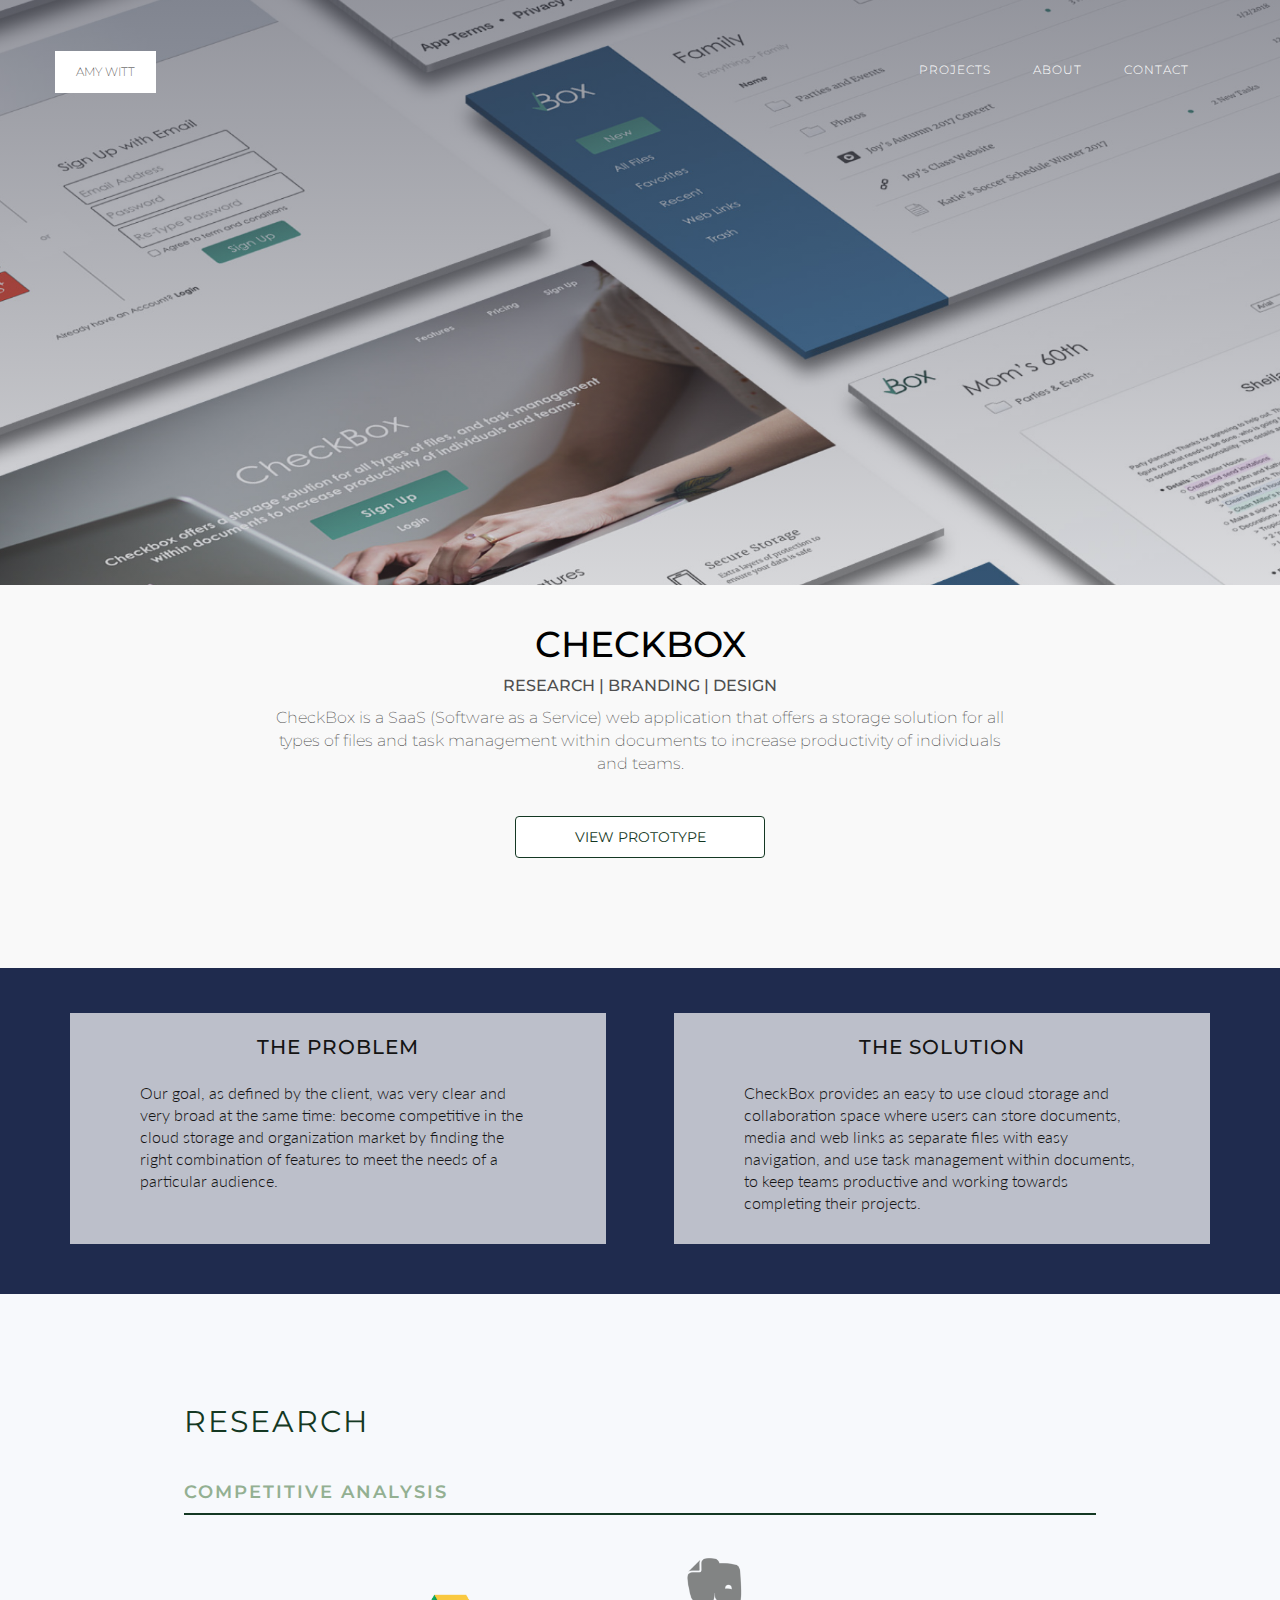
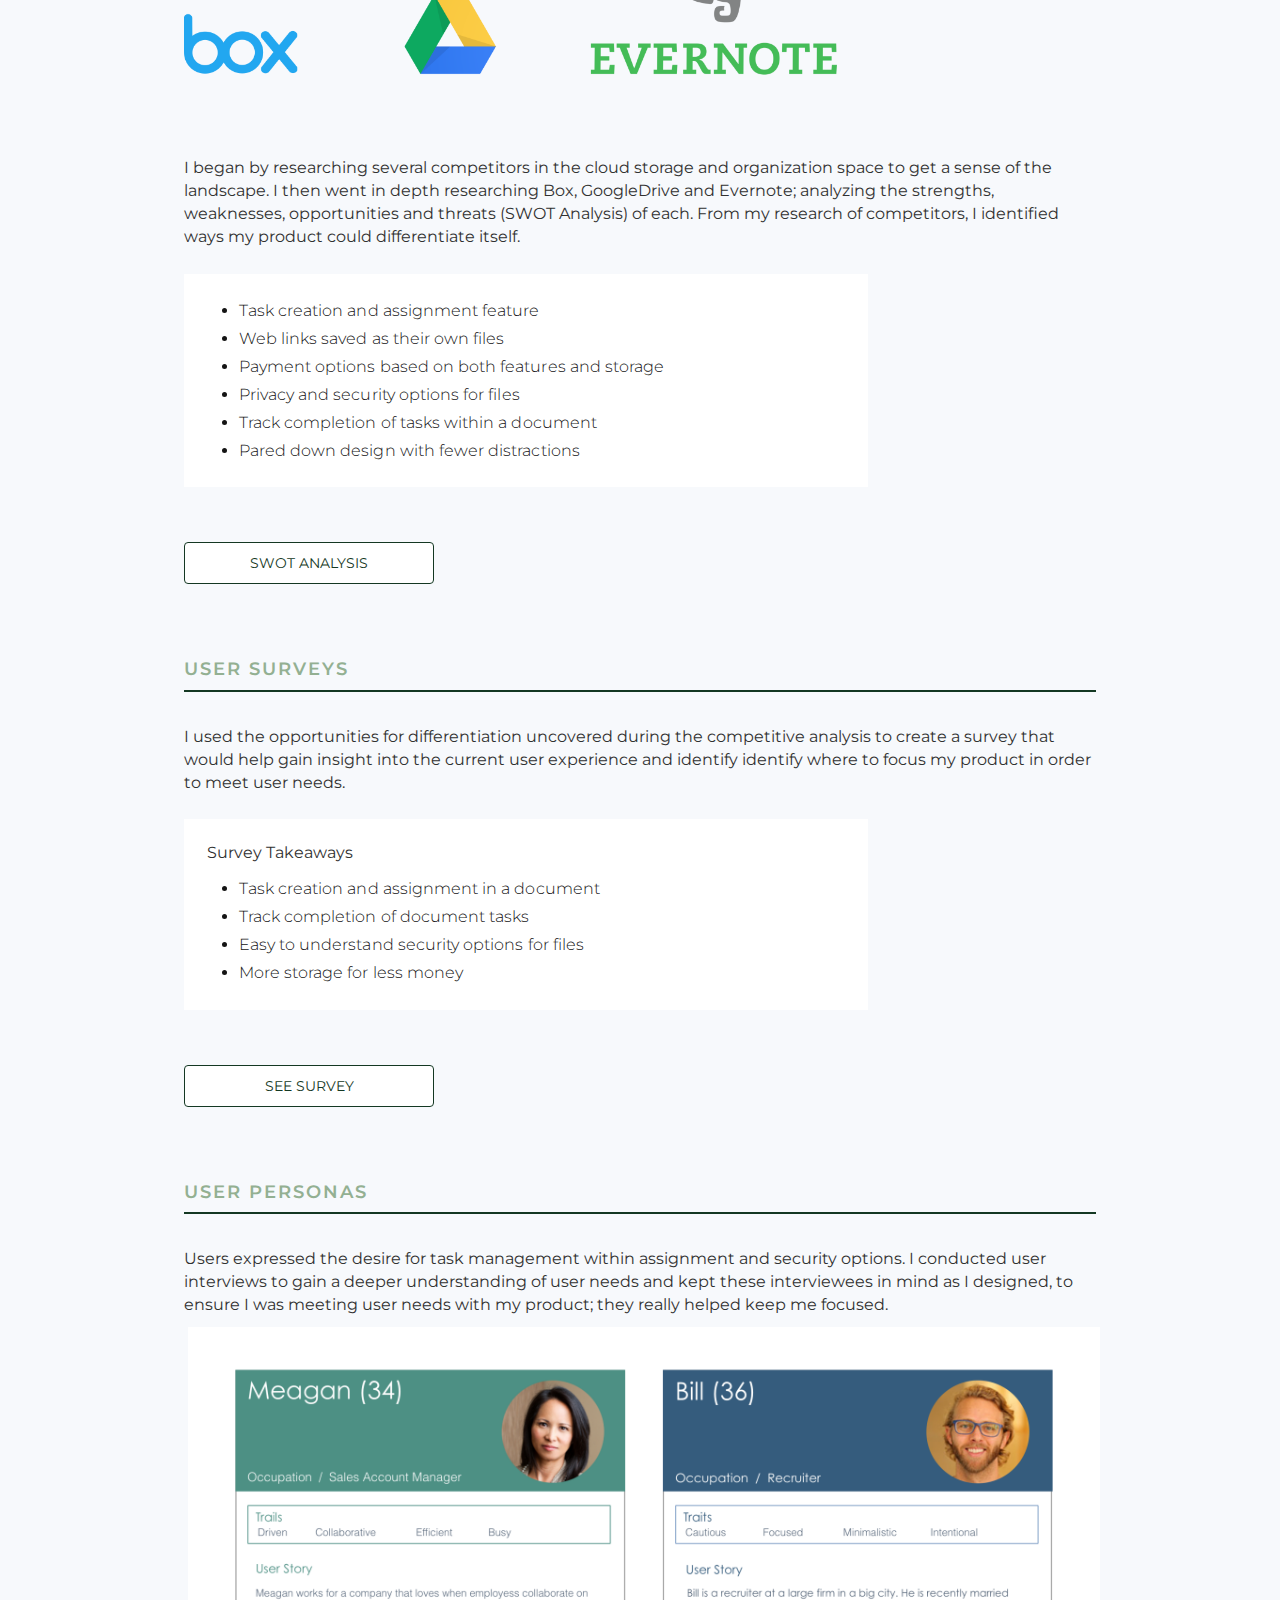
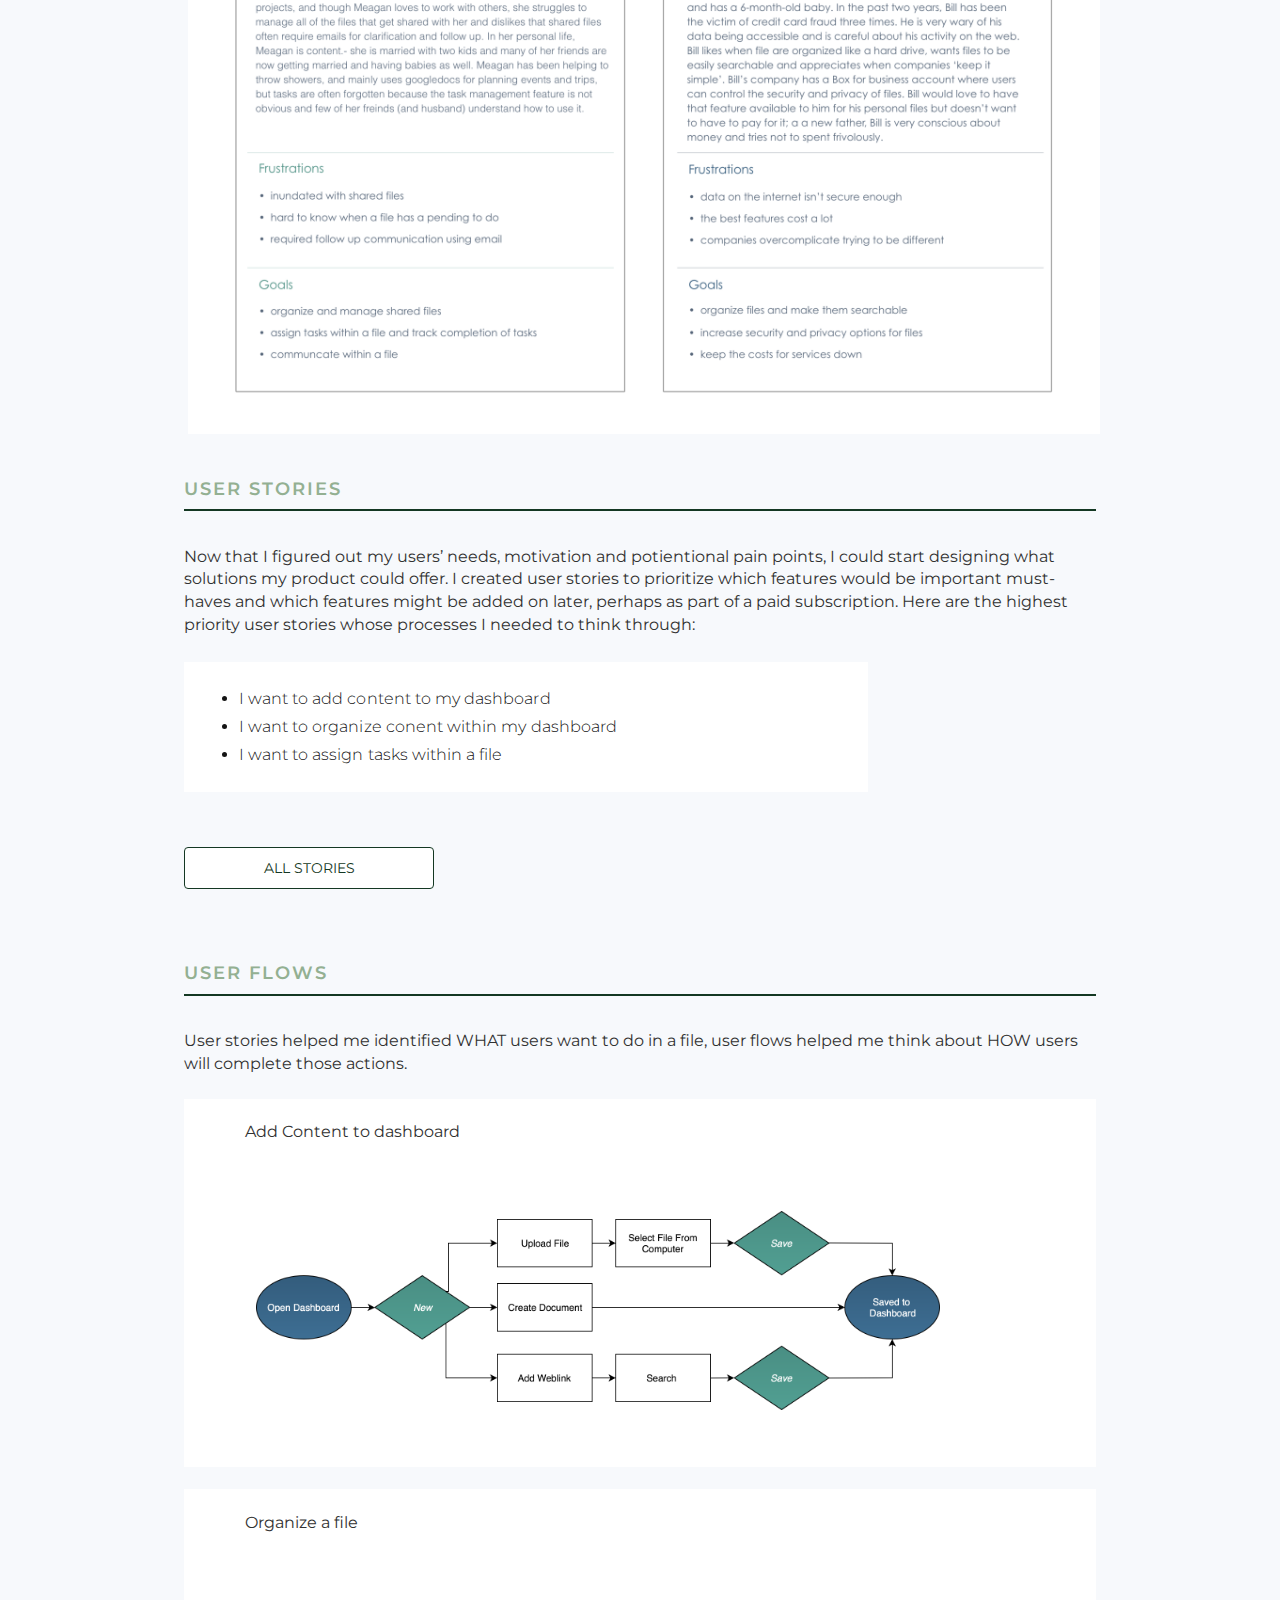
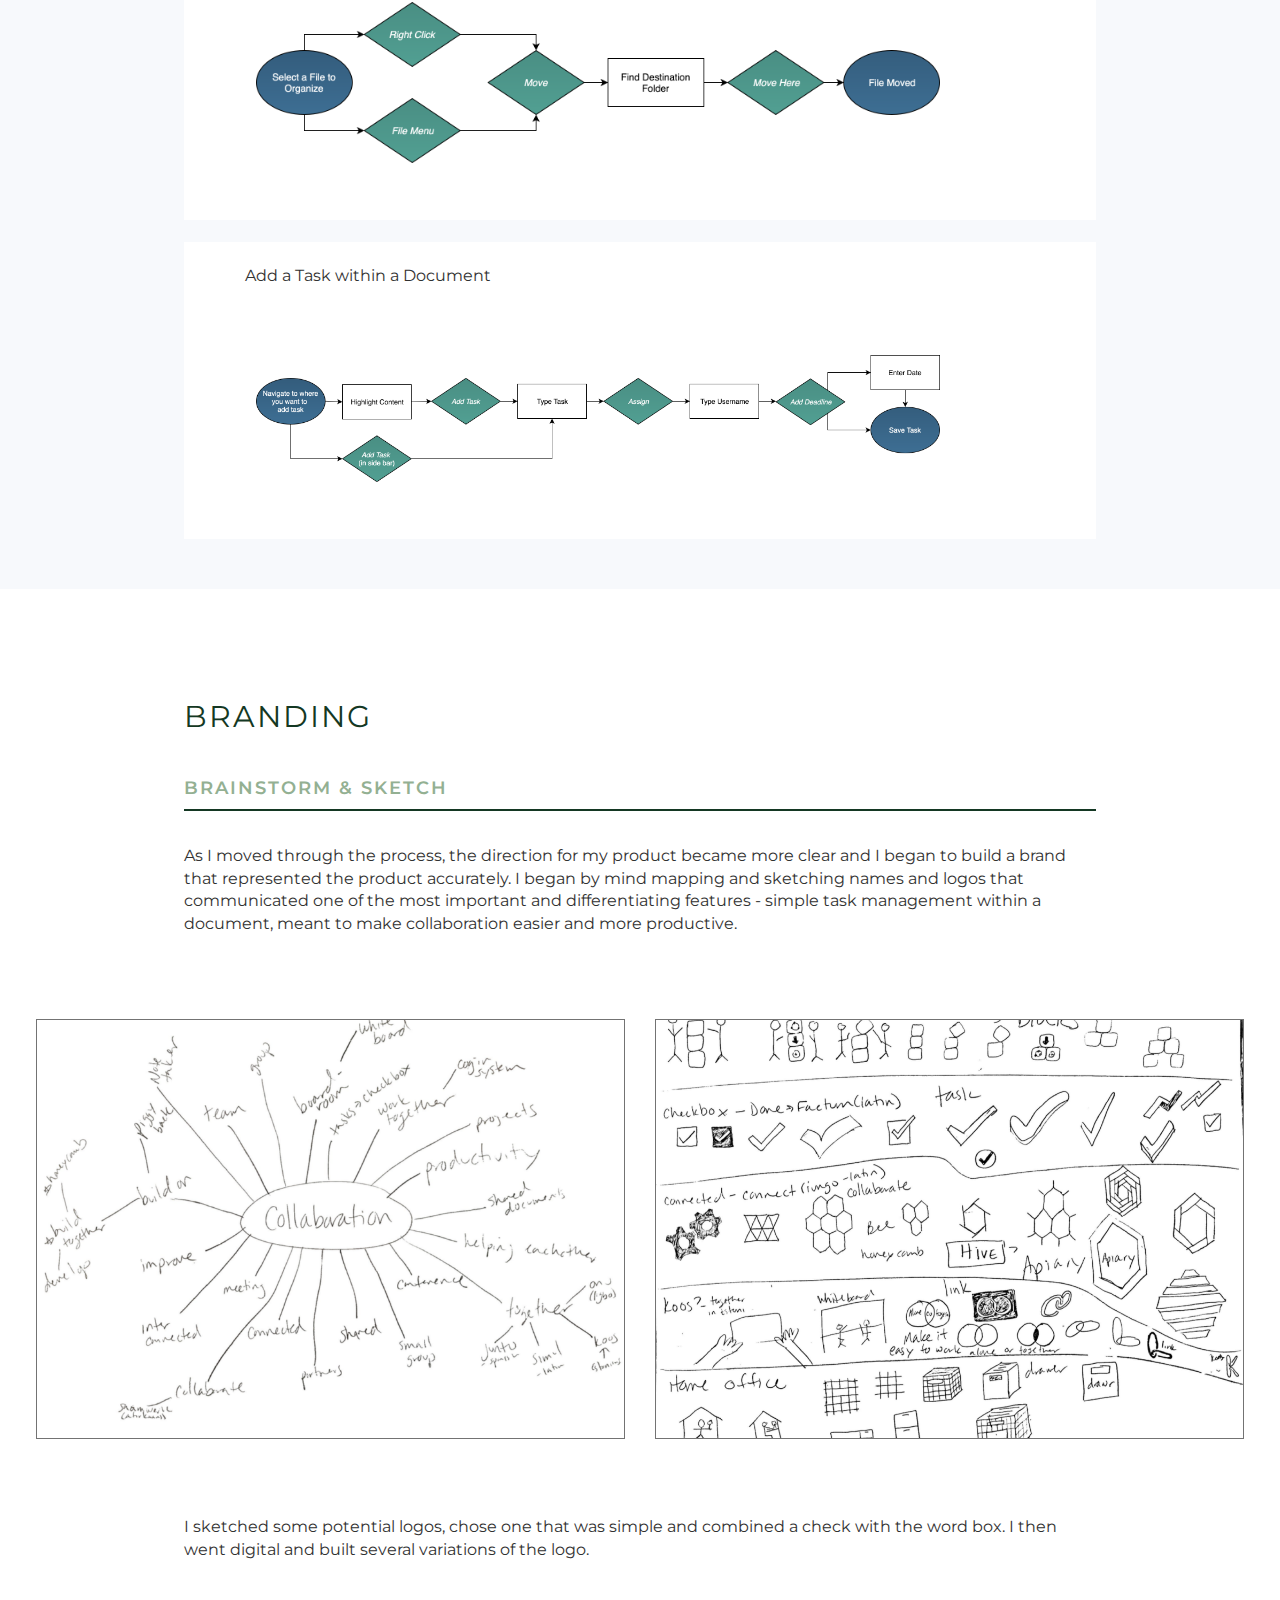
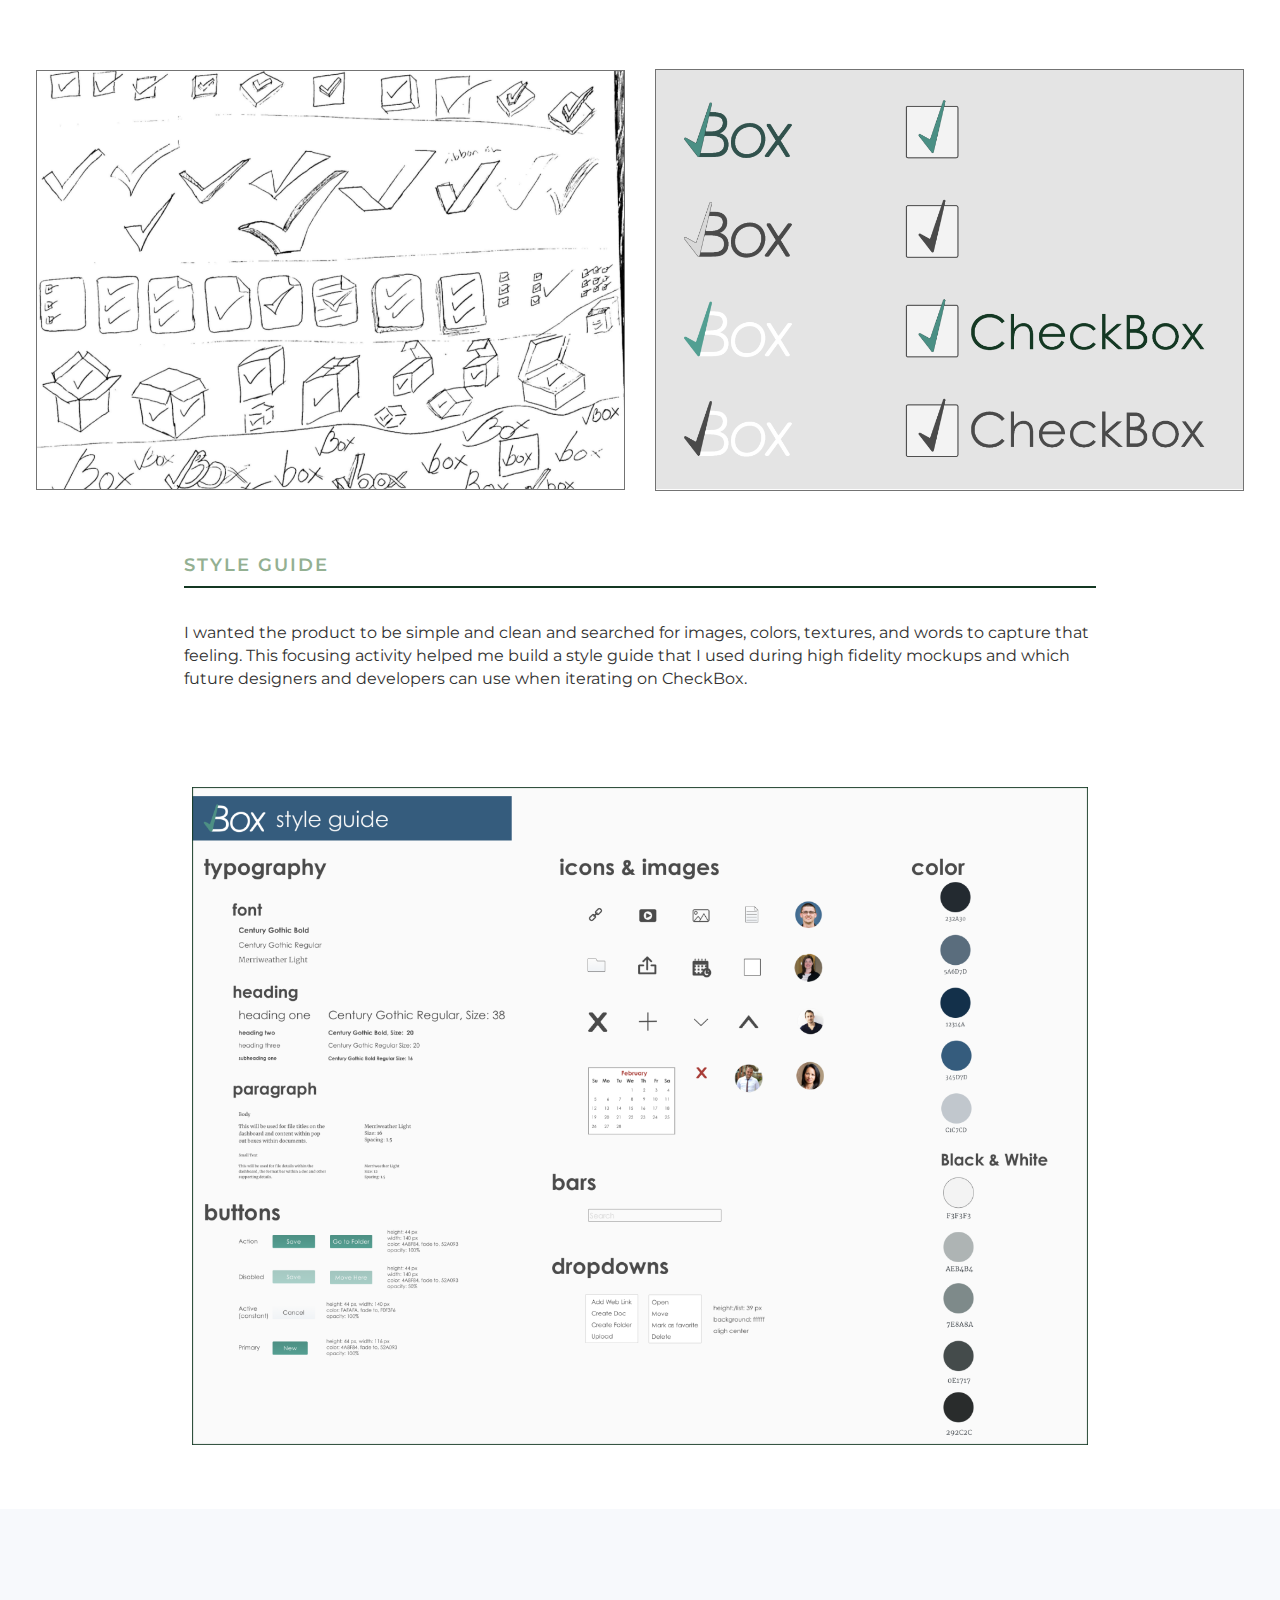
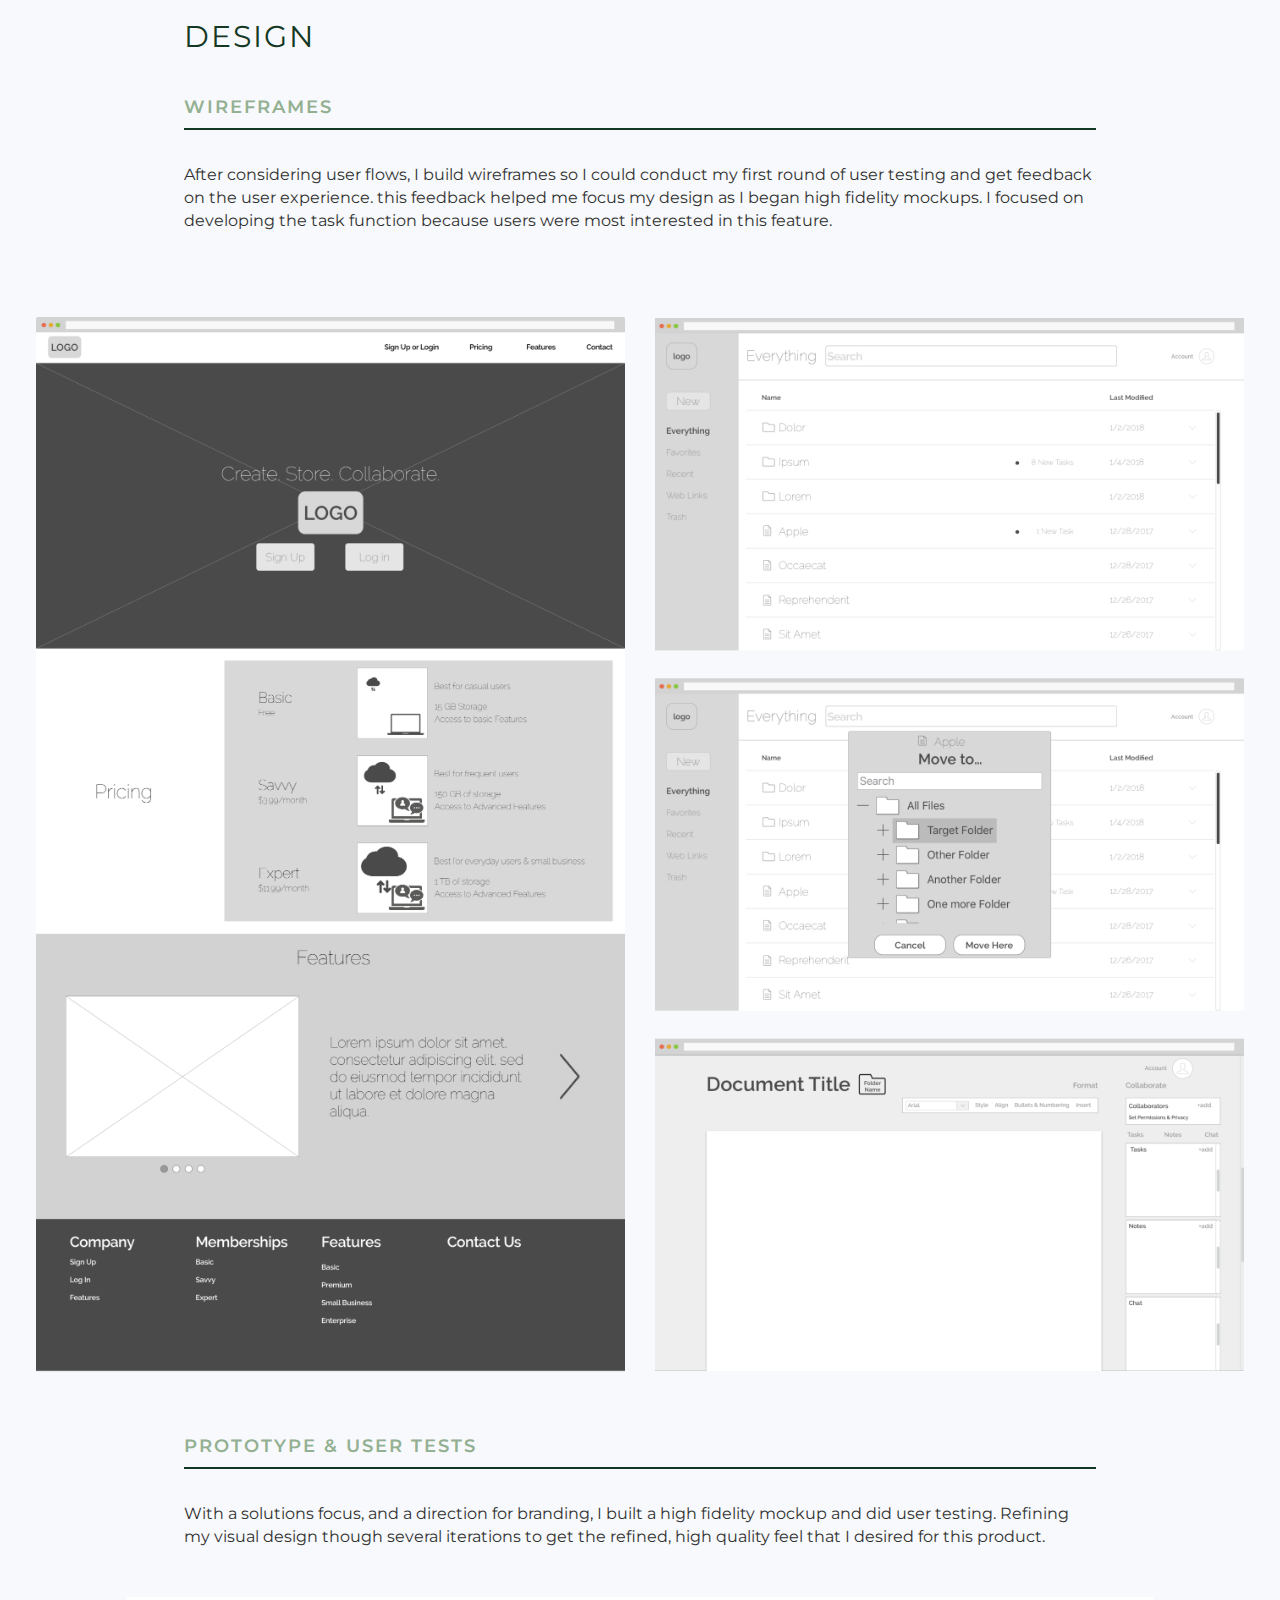
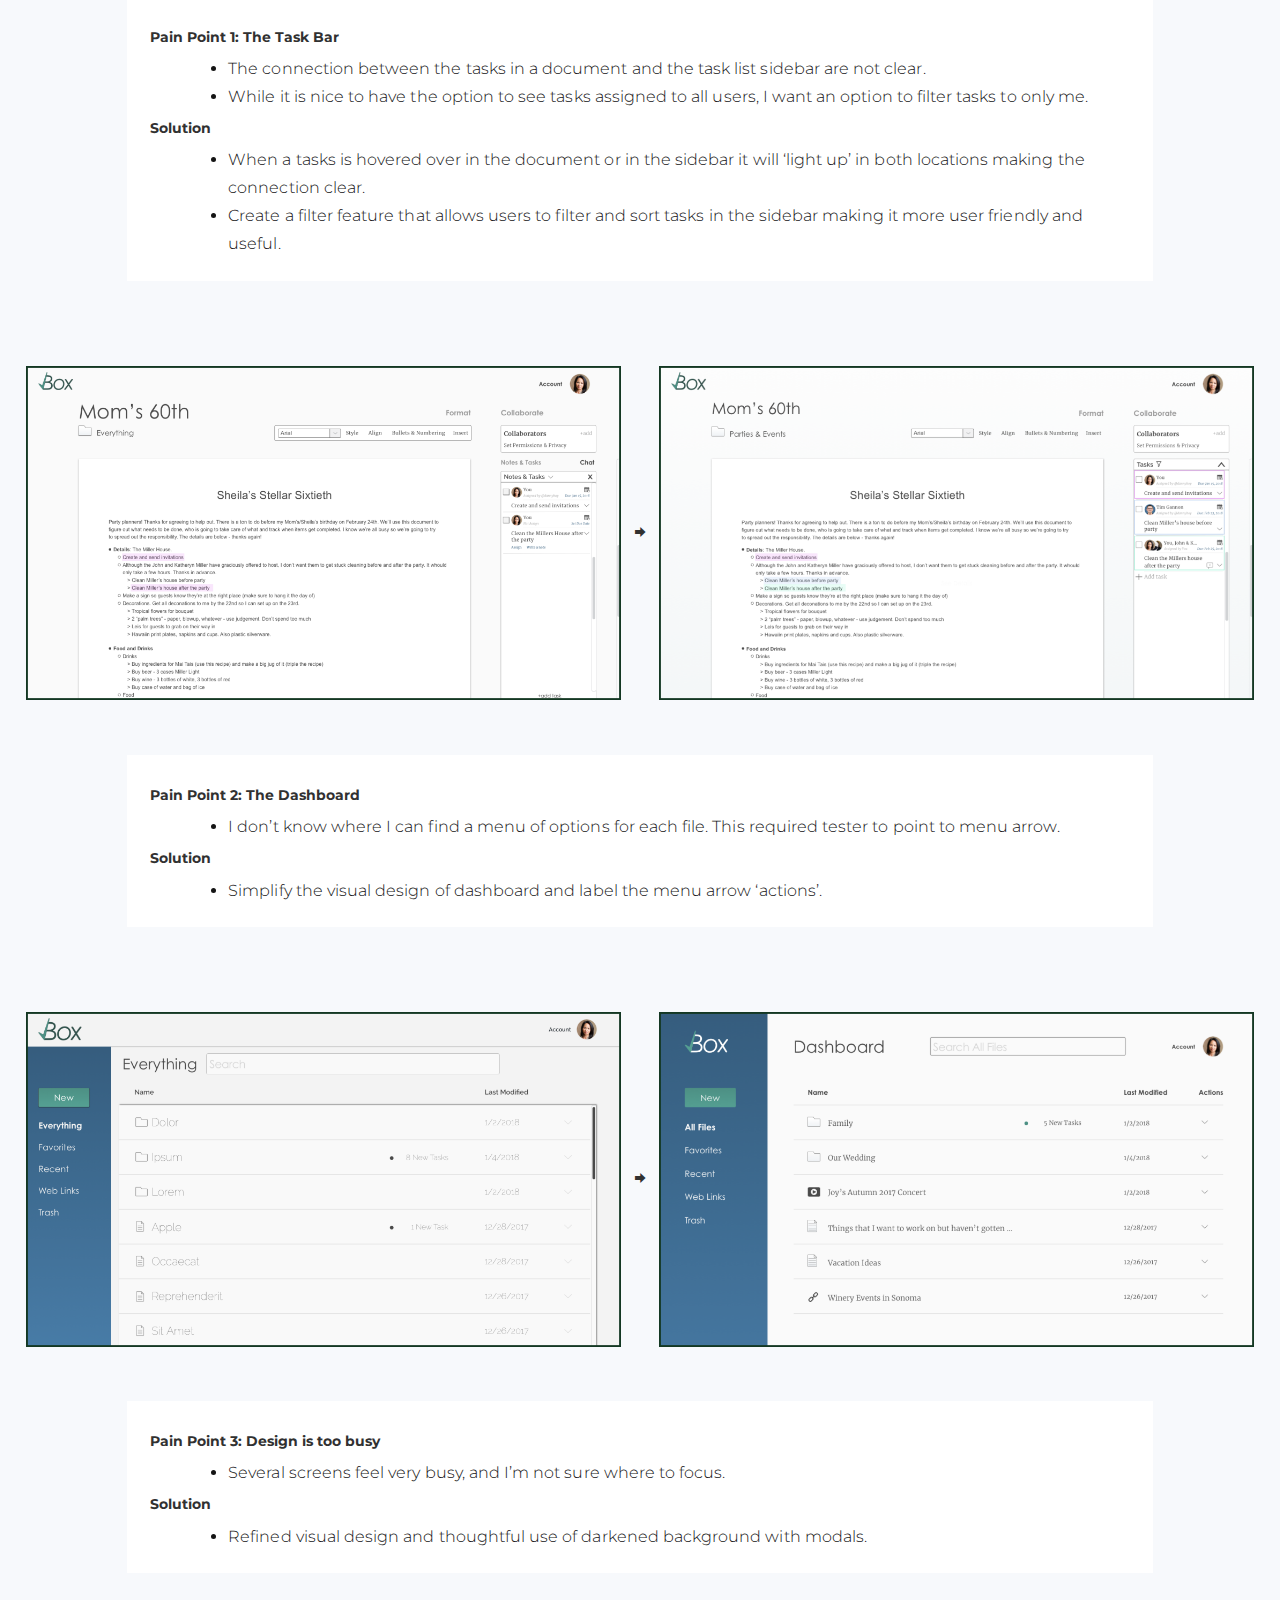
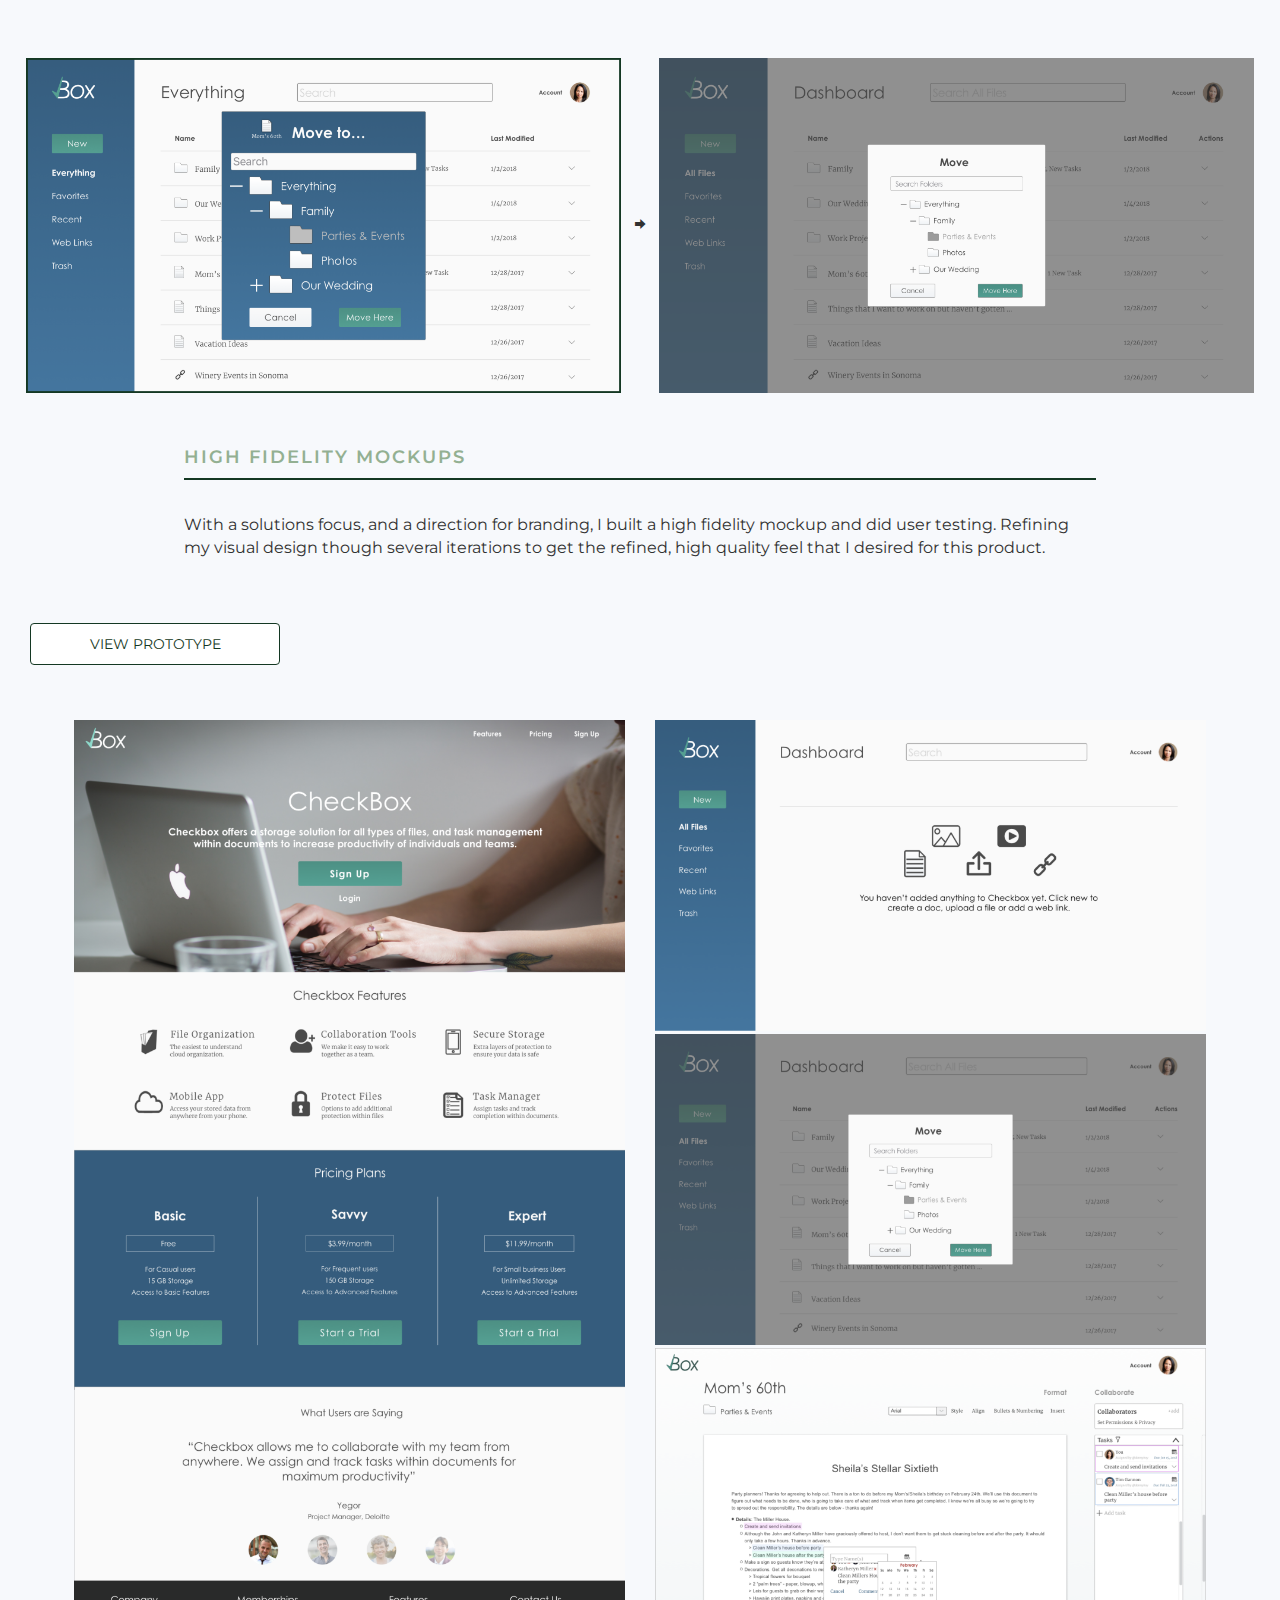
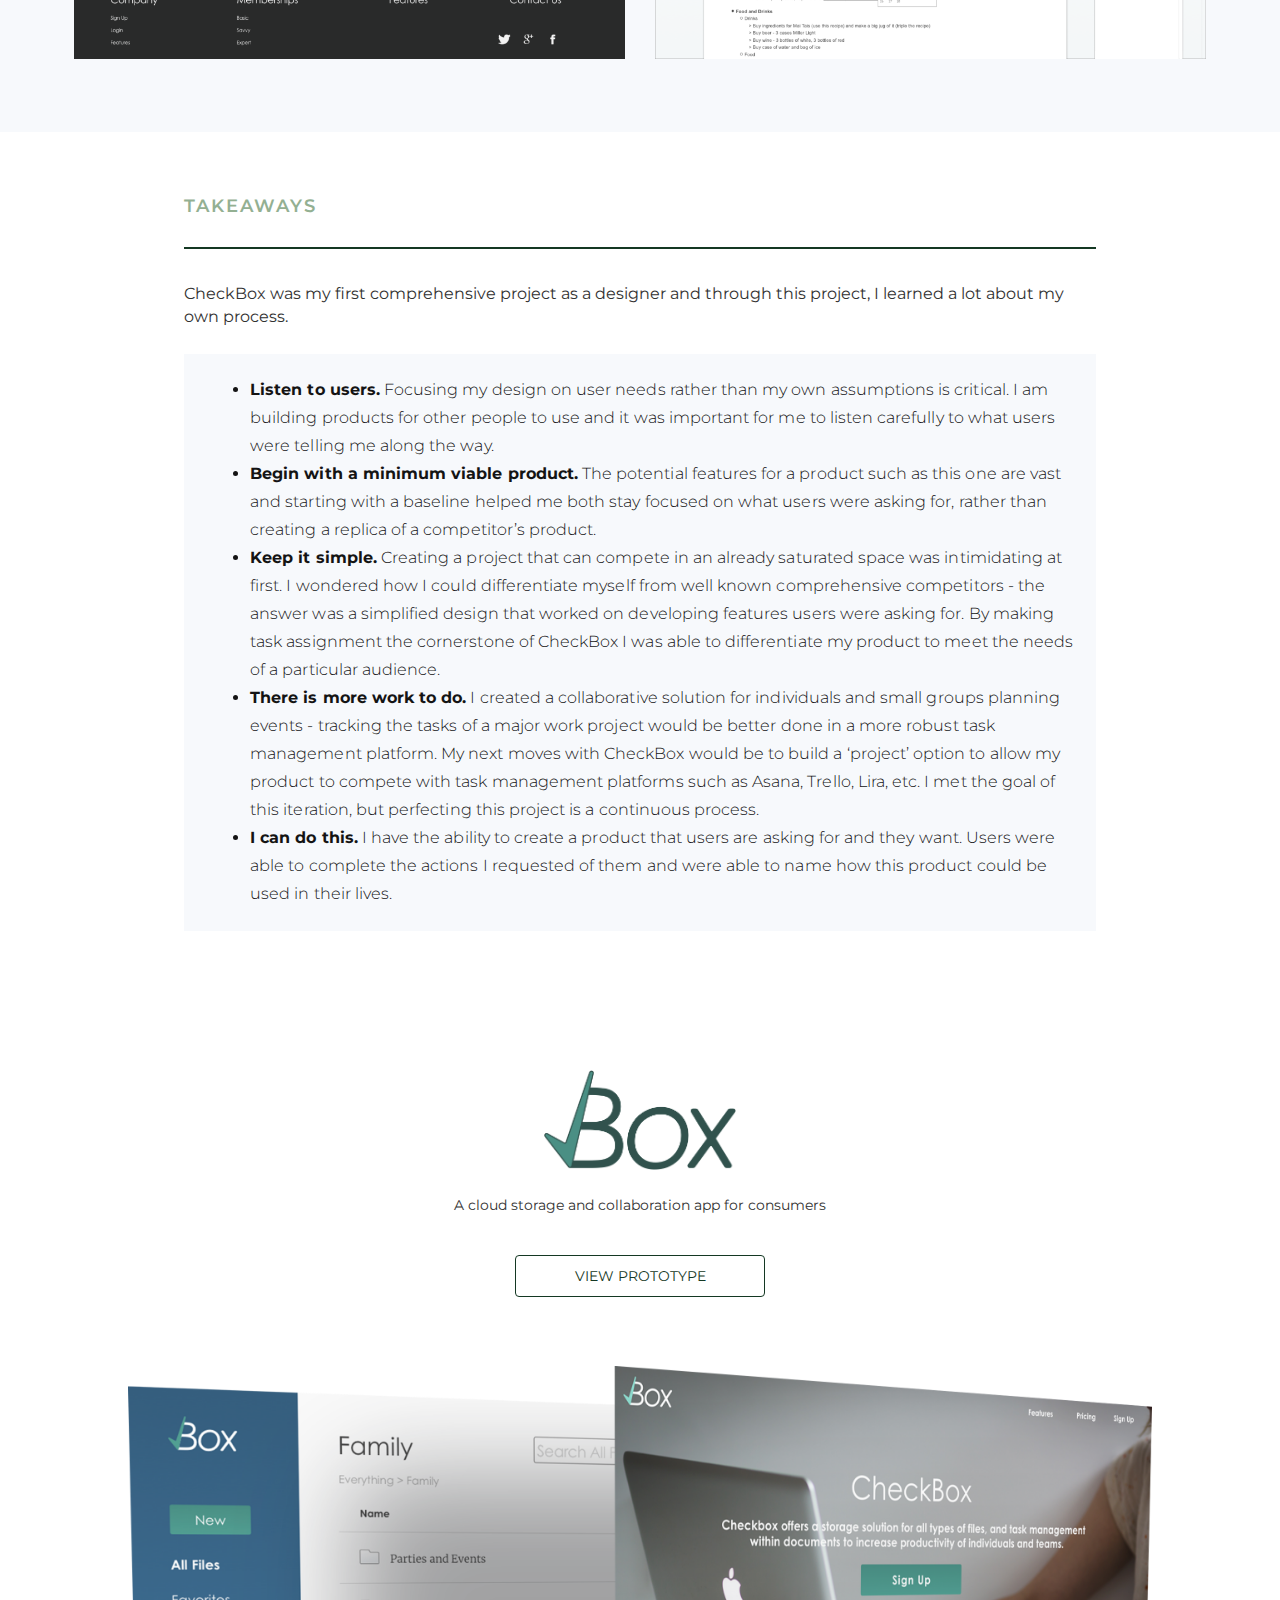
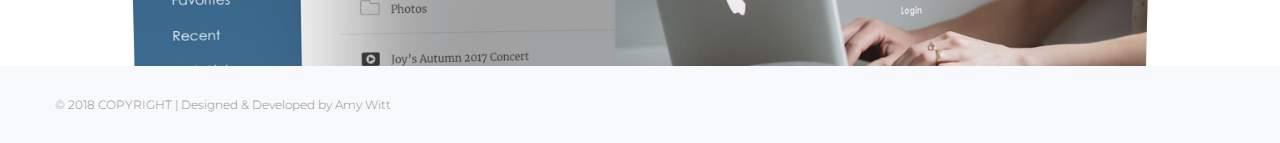
==== commit 40b6a9b3: "updates after chris meeting" ====
--- a/checkbox.html
+++ b/checkbox.html
@@ -53,16 +53,30 @@
   <!-- Home -->
   	<section class="header" id="header">
 
-  		<nav class="navbar navbar-default" id="navigation-bar">
-  			<div class="container">
-  			<!-- Brand and toggle get grouped for better mobile display -->
-  				<div class="navbar-header">
-  					<a class="navbar-brand" href="index.html">Amy Witt
-  					</a>
-  				</div> <!-- /.navbar-header -->
-
-  		  	</div><!-- /.container -->
-  		</nav>
+			<nav class="navbar navbar-default" id="navigation-bar">
+        <div class="container">
+        <!-- Brand and toggle get grouped for better mobile display -->
+          <div class="navbar-header">
+            <button type="button" class="navbar-toggle collapsed" data-toggle="collapse" data-target="#bs-example-navbar-collapse-1" aria-expanded="false">
+              <span class="sr-only">Toggle navigation</span>
+              <span class="icon-bar"></span>
+              <span class="icon-bar"></span>
+              <span class="icon-bar"></span>
+            </button>
+            <a class="navbar-brand" href="index.html">Amy Witt
+            </a>
+          </div> <!-- /.navbar-header -->
+
+          <!-- Collect the nav links, forms, and other content for toggling -->
+            <div class="collapse navbar-collapse" id="bs-example-navbar-collapse-1">
+            <ul class="nav navbar-nav navbar-right">
+              <li><a href="index.html#portfolio">projects</a></li>
+              <li><a href="index.html#about">about</a></li>
+              <li><a href="index.html#contact">contact</a></li>
+            </ul> <!-- /.nav -->
+            </div><!-- /.navbar-collapse -->
+          </div><!-- /.container -->
+      </nav>
   	</section> <!-- /#header -->
 
 		  	<section class="intro" id="project-intro">
@@ -107,7 +121,7 @@
 		    	<section class="research">
 		    		<div class="container section-wrapper">
 		    			<h2 class="section-title black">
-		    				RESEARCH<br></br>
+		    				RESEARCH
 		    			</h2> <!-- /.section-title -->
 		    			<h4 class="section-sub-title">
 		    				COMPETITIVE ANALYSIS
@@ -159,7 +173,7 @@
 		    			     <a href="https://drive.google.com/open?id=1woFXa-9NjYYxS6PtWW3hgbVl_xAuQIQE" target="_blank"><input class="btn btn-sub" value="See Personas"></a>
 		          </div>
 
-		    			<h4>
+		    			<h4 class-"section-sub-title">
 		            USER STORIES
 		    			</h4>
 		    			<p>
@@ -172,7 +186,7 @@
 		    			</ul>
 		    			<a href="https://drive.google.com/open?id=1O_Z3RpVmCmWM06SEQzdyYObdJmNrJzpe" target="_blank"><input class="btn btn-sub" value="All Stories"></a>
 
-		    			<h4>
+		    			<h4 class-"section-sub-title">
 		    				USER FLOWS
 		    			</h4>
 		    			<p>
@@ -215,57 +229,68 @@
 		    			<h2 class="section-title black">
 		    				BRANDING
 		    			</h2> <!-- /.section-title -->
-		    			<h4>
+		    			<h4 class="section-sub-title">
 		    				BRAINSTORM & SKETCH
 		    			</h4>
 		    			<p>
 		    				As I moved through the process, the direction for my product became more clear and I began to build a brand that represented the product accurately. I began by mind mapping and sketching names and logos that communicated one of the most important and differentiating features - simple task management within a document, meant to make collaboration easier and more productive.<br></br>
 		    			</p>
+						</div>
+					</section>
 
 		    			<div class="branding-1">
 		    						<img src="assets/images/branding-mind-map.png" alt="Mind Map Sketch"/>
 		    						<img src="assets/images/branding-brainstorm-sketch.png" alt="Brainstorm Sketch"/>
 		    			</div>
 
+					<section class="branding">
+				    <div class="container section-wrapper">
 							<p class="image-explanation">
 								I sketched some potential logos, chose one that was simple and combined a check with the word box. I then went digital and built several variations of the logo.
 							</p>
-
+						</div> <!-- /.container -->
+					</section> <!-- /.portfolio -->
 							<div class="branding-1">
 		    						<img src="assets/images/branding-logo-sketch.png" alt="Mind Map Sketch"/>
 		    						<img src="assets/images/branding-logo-versions.png" alt="Brainstorm Sketch"/>
 		    			</div>
 
-
-		    			<h4>
+					<section class="branding">
+				    <div class="container section-wrapper">
+		    			<h4 class-"section-sub-title">
 		    				STYLE GUIDE
 		    			</h4>
 		    			<p>
 		    				I wanted the product to be simple and clean and searched for images, colors, textures, and words to capture that feeling. This focusing activity helped me build a style guide that I used during high fidelity mockups and which future designers and developers can use when iterating on CheckBox. <br></br>
 		    			</p>
+
+						</div> <!-- /.container -->
+					</section> <!-- /.portfolio -->
+
 		    			<div class="style-guide">
 		    						<img src="assets/images/style-guide.png" alt="Style Guide"/>
 		    			</div>
-		    		</div> <!-- /.container -->
-		    	</section> <!-- /.portfolio -->
 
 		      <section class="design">
 		  			<div class="container section-wrapper">
 		  				<h2 class="section-title black">
 		  					DESIGN
 		  				</h2> <!-- /.section-title -->
-		  				<h4>
+		  				<h4 class-"section-sub-title">
 		  					Wireframes
 		  				</h4>
 		          <div class="wireframe-explanation">
 		  				      <p>After considering user flows, I build wireframes so I could conduct my first round of user testing and get feedback on the user experience. this feedback helped me focus my design as I began high fidelity mockups. I focused on developing the task function because users were most interested in this feature.</p>
 		          </div>
+						</div>
+					</section>
 		  				<div class="wireframes-pic">
 		  					<img src="assets/images/wireframes-pic-1.png" alt="Wireframes">
 		            <img src="assets/images/wireframes-pic-2.png" alt="Wireframes">
 		  				</div>
-
-		          <h4>
+					<section class="design">
+						<div class="container section-wrapper">
+		          <h4 class-"section-sub-title">
 		            PROTOTYPE & USER TESTS
 		          </h4>
 		          <p>
@@ -285,11 +310,9 @@
 		    </section> <!-- /.portfolio -->
 
 			        <div class="pain-point">
-			          <div class="container">
 			              <img src="assets/images/pp-task-bar-before.png" alt="Pain Point Before"/>
 			              <i class="ion-arrow-right-a"></i>
 			              <img src="assets/images/pp-task-bar-after.png" alt="Pain Point After"/>
-			          </div>
 			        </div>
 
 		    <section class="design">
@@ -306,11 +329,9 @@
 		    </section>
 
 			        <div class="pain-point">
-			          <div class="container">
 			              <img src="assets/images/pp-dashboard-before.png" alt="Pain Point Before"/>
 			              <i class="ion-arrow-right-a"></i>
 			              <img src="assets/images/pp-dashboard-after.png" alt="Pain Point After"/>
-			          </div>
 			        </div>
 
 		    <section class="design">
@@ -327,43 +348,38 @@
 		    </section>
 
 			        <div class="pain-point">
-			          <div class="container">
 			              <img src="assets/images/pp-visual-design-before.png" alt="Pain Point Before"/>
 			              <i class="ion-arrow-right-a"></i>
 			              <img src="assets/images/pp-visual-design-after.png" alt="Pain Point After"/>
-			          </div>
 			        </div>
 
-        <section class="design">
-          <div class="container section-wrapper">
-    				<h4>
+        <section class="design high-fidelity">
+          <div class="container">
+    				<h4 class-"section-sub-title">
     					HIGH FIDELITY MOCKUPS
     				</h4>
     				<p>
     					With a solutions focus, and a direction for branding, I built a high fidelity mockup and did user testing. Refining my visual design though several iterations to get the refined, high quality feel that I desired for this product. <br></br>
     					</p>
 						</div>
+
 				</section>
 			</div>
 
-              <div class="last-view-prototype">
-                <a href="https://invis.io/UKFN2X8V87X" target="_blank"><input class="btn btn-sub" value="View Prototype"></a>
-              </div>
-
-			<div class="body-copy">
-				<section class="design">
-          <div class="container section-wrapper">
+			<div class="hifi-prototype">
+				<a href="https://invis.io/UKFN2X8V87X" target="_blank"><input class="btn btn-sub" value="View Prototype"></a>
+			</div>
+
     					<div class="hifi-pic">
     								<img src="assets/images/hifi-image-1.png" alt="Checkbox High Fidelity Image"/>
     								<img src="assets/images/hifi-image-2.png" alt="Checkbox High Fidelity Image"/>
+										<br></br>
+										<br></br>
     					</div>
-            </div>
-          </section>
-
+		<div class="body-copy">
   		<section class="takeaways">
   			<div class="container section-wrapper">
   				<h4 class="section-title black">
-  					<br></br>
   					Takeaways
   					<br></br>
   				</h4> <!-- /.section-title -->
@@ -433,9 +449,5 @@
 		      <script src="assets/js/contact.js"></script>
 		  	<script src="assets/js/script.js"></script>
 
-
-
-
-
 		</body>
  </html>
--- a/assets/css/main.css
+++ b/assets/css/main.css
@@ -70,6 +70,7 @@
 @media (max-width: 960px) {
 	.header {
 	background-attachment: scroll !important;
+	height: 90vh;
 }
 }
 
@@ -169,20 +170,28 @@
 	width: 60%;
 }
 
-@media screen and (max-width: 1025px) {
+@media (max-width:1070px) and (min-width:621px) {
+
+	.header-wrapper{
+		padding-top: 25vh;
+	}
 
 .header-subtitle{
   width: 80%
 }
 }
 
-@media screen and (max-width: 800px) {
+@media screen and (max-width: 620px) {
+	.header-wrapper{
+		padding-top: 5vh;
+	}
+
 .header-title{
 	font-size: 42px;
 }
 
 .header-subtitle{
-	font-size: 16px;
+	font-size: 14px;
   width: 100%
 }
 }
@@ -210,6 +219,7 @@
 	height: auto;
 	transition: all .6s ease-in-out;
 }
+
 
 .portfolio-img:after {
     content: '\A';
@@ -246,6 +256,12 @@
 .portfolio-img:hover .port-item{
 	transform: scale(1.1);
 }
+
+.portfolio .section-title{
+	margin-bottom: 30px;
+	padding-bottom: 0px;
+}
+
 .portfolio-item-details{
 	margin: 20px 0px 50px;
 }
@@ -255,7 +271,7 @@
 	font-size: 22px;
 }
 
-.portfolio-item-name a{
+a .portfolio-item-name {
 	text-decoration: none;
 	color:black;
 }
@@ -314,11 +330,11 @@
 }
 
 .contact .container{
-    height: 45vh;
+    height: 35vh;
 }
 
 .contact .section-title {
-  padding-bottom: 10px;
+  margin-bottom: 4%;
 }
 
 .contact i {
@@ -342,7 +358,7 @@
     color: #fff;
 }
 .contact h3{
-  padding-top: 20px;
+  padding-top: 0px;
   padding-bottom: 5px;
   font-size: 15px;
 }
@@ -367,12 +383,55 @@
     color: #143823;
 }
 
-@media (max-width: 960px){
+@media (max-width:1366px) and (min-width:1000px) {
 .contact .container{
-    height: 500px;
-}
-
-.
+		height: 530px;
+}
+
+.contact h3{
+	padding-top: 0px;
+	padding-bottom: 5px;
+	font-size: 15px;
+}
+
+.contact p{
+  font-size: 10px;
+  color: #969595;
+}
+
+.contact-item {
+	margin-bottom: 20px;
+}
+
+.contact i {
+		margin-bottom: 20px;
+	}
+}
+
+@media (max-width: 999px){
+.contact .container{
+    height: 530px;
+}
+
+.contact h3{
+  padding-top: 0px;
+  padding-bottom: 5px;
+  font-size: 15px;
+}
+
+.contact p{
+  font-size: 13px;
+}
+
+.contact-item {
+	margin-bottom: 20px;
+	margin-right: 0px;
+	margin-left: 0px;
+}
+
+.contact i {
+    margin-bottom: 20px;
+	}
 }
 /*
 
@@ -441,8 +500,9 @@
 	text-align: left;
 }
 
-.section-title{
-	margin-bottom: 8%;
+.about .section-title{
+	margin-bottom: 3%;
+	display: inline-block;
 }
 
 .section-item-detail {
@@ -450,17 +510,34 @@
 	font-size: 16px;
 	line-height: 27px;
 	color: #121212;
-	margin-top: 3%;
+	margin-top: 2%;
 }
 
 .about .row:nth-child(4){
 	margin-top: 50px;
 }
 
-@media (max-width: 960px){
+@media (max-width:1070px) and (min-width:621px){
 
 		img.about-img {
 	    height: 300px;
+			text-align: center;
+	}
+
+.about .section-title{
+  text-align: left;
+  font-size: 24px;
+}
+
+.about .section-title {
+	width: 1500px;
+}
+}
+
+@media (max-width:620px){
+
+		img.about-img {
+	    height: 200px;
 			text-align: center;
 	}
 
--- a/assets/css/checkbox.css
+++ b/assets/css/checkbox.css
@@ -182,7 +182,7 @@
 @media screen and (max-width: 620px) {
   .header{
   	background-attachment: fixed;
-  	height: 55vh;
+  	height: 50vh;
   }
 
   .intro .section-wrapper {
@@ -211,7 +211,11 @@
 	text-align: left;
 	letter-spacing: 2px;
   margin-left: 10%;
-  margin-top: 20px;
+  margin-top: 8%;
+}
+
+section h4 {
+	margin-top: 4%;
 }
 
 .body-copy p {
@@ -269,7 +273,6 @@
 	margin-bottom: 3%;
   width: 80%;
   margin-left: 10%;
-  margin-top: 55px;
 }
 
 .btn-sub {
@@ -613,8 +616,16 @@
 ||				Research
 ==================================================*/
 
+.research {
+	background-color:#F7F9FC ;
+}
+
+.research ul {
+	background-color: #ffffff;
+}
+
 .research .competitor-image img{
-  width: 60%;
+  width: 80%;
   height: auto;
   transition: all .6s ease-in-out;
   margin-left: 10%;
@@ -628,7 +639,7 @@
 
 .user-flows {
   display: block;
-  background-color: #F5F8FA;
+  background-color: #FFFFFF;
   width: 80%;
   margin-top: 2%;
   margin-left: 10%
@@ -694,12 +705,8 @@
 ||				Branding
 ==================================================*/
   .branding{
-    background-color:#F5f5f5;
-}
-
-  .branding ul {
-  	background-color: #ffffff;
-  }
+    background-color:#ffffff;
+}
 
 	.image-explanation {
 		margin-top: 5%;
@@ -712,7 +719,7 @@
 
   .style-guide img {
     display: inline-block;
-    width: 80%;
+    width: 70%;
     margin-bottom: 5%;
     margin-top: 1%;
   }
@@ -728,12 +735,10 @@
 	}
 
 	.branding-1 img {
-		width: 48%;
-		padding-left: 1%;
-		padding-right:1%;
-	}
-
-	@media (min-width:1071){
+		width: 46%;
+		border: 1px solid #737373;
+		margin-left: 1%;
+		margin-right:1%;
 	}
 
 
@@ -775,32 +780,77 @@
   /*=================================================
   ||				Design
   ==================================================*/
-  .wireframe-explanation {
+	.design {
+		background-color:#F7F9FC ;
+	}
+
+	.body-copy .design .high-fidelity {
+		margin-bottom: 0px;
+		padding-bottom: 0px
+	}
+
+	.wireframe-explanation {
     margin-bottom: 3%;
   }
 
-  .design ul {
-    width: 80%;
-  }
+	.design ul {
+	  margin-left: 5%;
+	  padding: 2%;
+	  background-color: #ffffff;
+	  width: 90%;
+	  margin-top: 25px;
+	  margin-bottom: 25px;
+	}
+
+	.design li {
+		display: list-item;
+		text-align: -webkit-match-parent;
+		font-family:'lato' sans-serif;
+		color:#141414;
+		font-weight:300;
+		font-size:16px;
+		line-height: 28px;
+		letter-spacing:.05px;
+		margin-left: 8%
+	}
+
+	.wireframes-pic {
+		background-color: #F7F9FC
+	}
+
+	.hifi-pic {
+		background-color: #F7F9FC;
+	}
+
+	.pain-point {
+		background-color: #F7F9FC ;
+		width: 100%;
+	}
 
   .takeaways {
-    background-color: #F5f5f5;
+    background-color: #ffffff;
   }
 
   .takeaways ul {
     width: 80%;
-    background-color: #ffffff;
+    background-color: #F7F9FC ;
   }
 
 	.takeaways .container ul {
-		background-color: #ffffff;
+		background-color: #F7F9FC ;
 		line-height: 27px;
 	}
 
   .last-view-prototype {
     text-align: center;
 		background-color: #ffffff;
-  }
+
+  }
+
+	.hifi-prototype {
+		background-color: #F7F9FC;
+		padding-bottom: 1%;
+	}
 
 	.checkbox-logo {
 		text-align: center;
@@ -818,7 +868,7 @@
 
 	.last-image img {
 		width: 80%;
-		margin-top: -60px;
+		margin-top: 3%;
 	}
 
 	.last-section {
@@ -832,6 +882,10 @@
 
 	.last-section btn-sub {
 		margin: 0;
+	}
+
+	.takeaways h4 {
+		margin-top: 4%;
 	}
 
   @media (min-width:1071px) {
@@ -969,11 +1023,21 @@
       }
 
 			.last-section {
+				width: 100%;
+			}
+
+			.last-section p {
 				width: 90%;
+				margin: 5%;
 			}
 
-    }
-
-.footer {
-	background-color: #ffffff
-}
+			.last-image img {
+				width: 80%;
+				margin-top: 5%;
+			}
+
+    }
+
+footer {
+	background-color: #F7F9FC;
+}
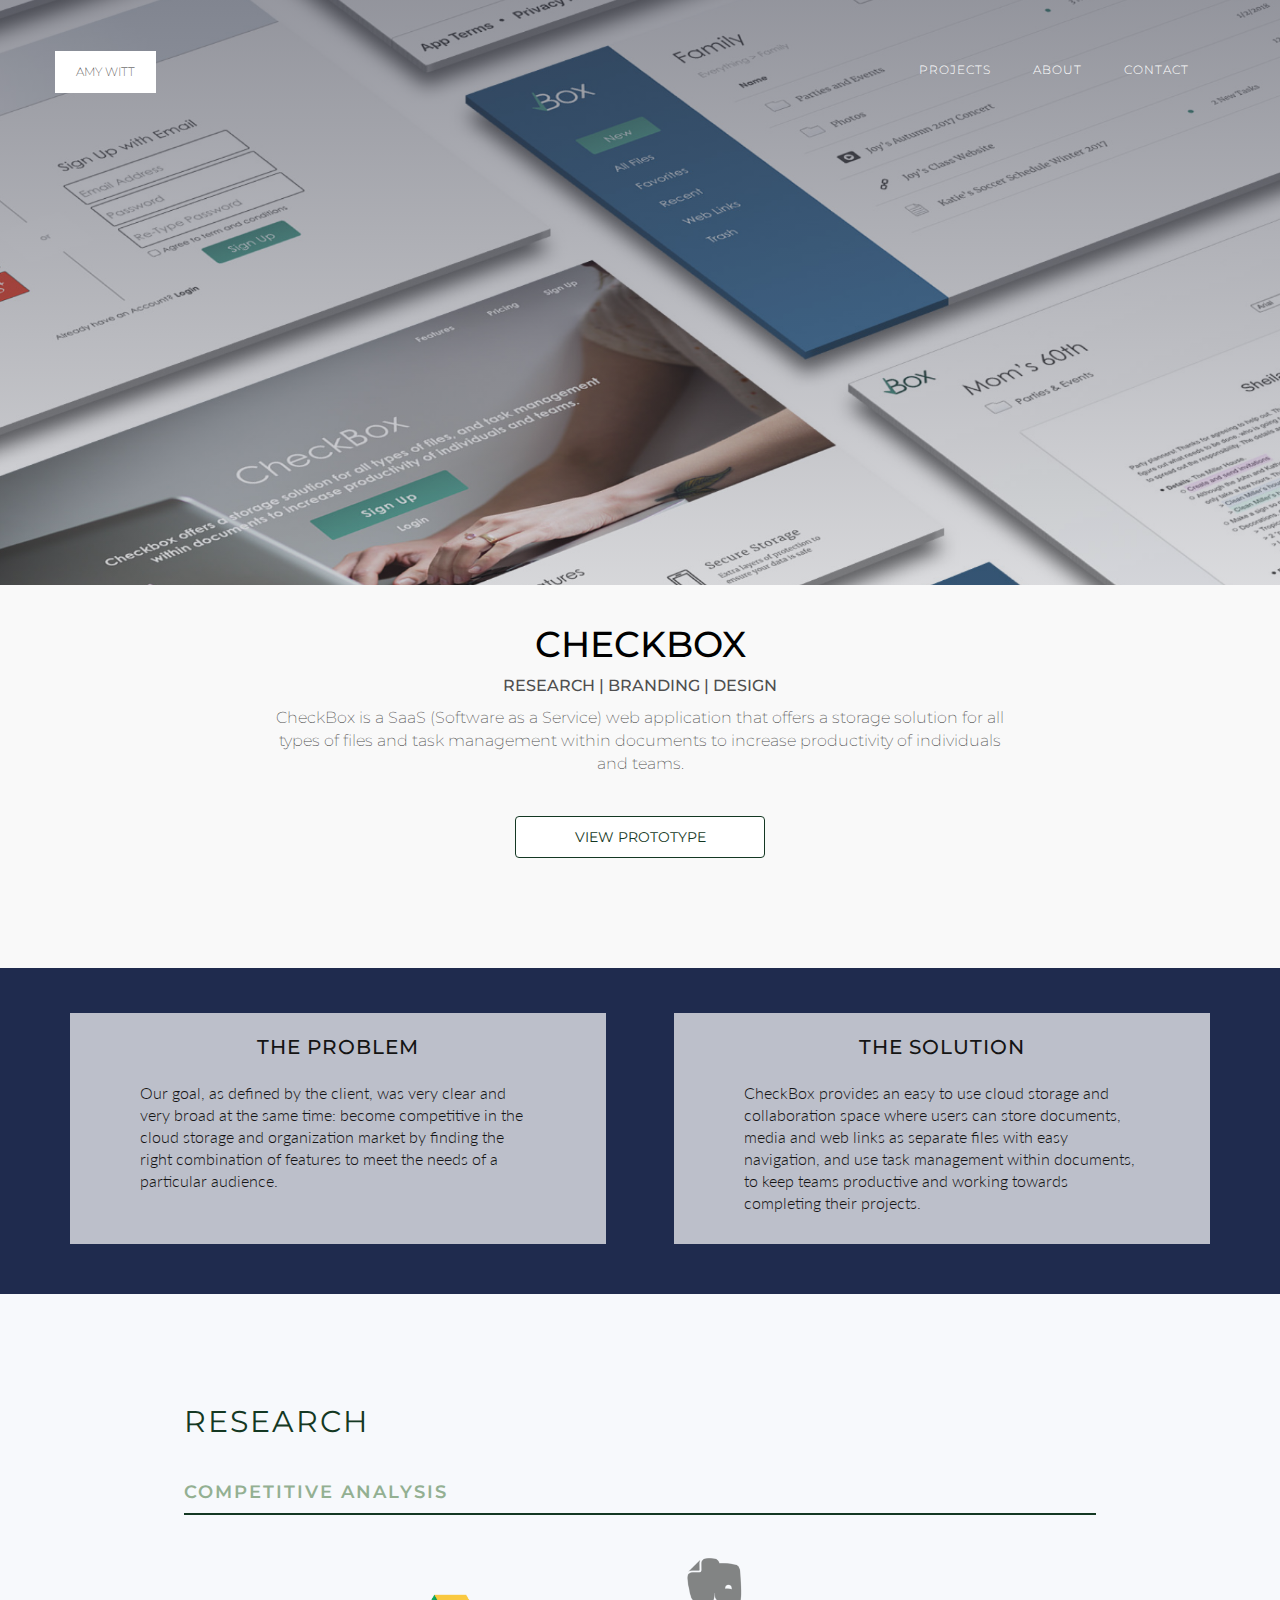
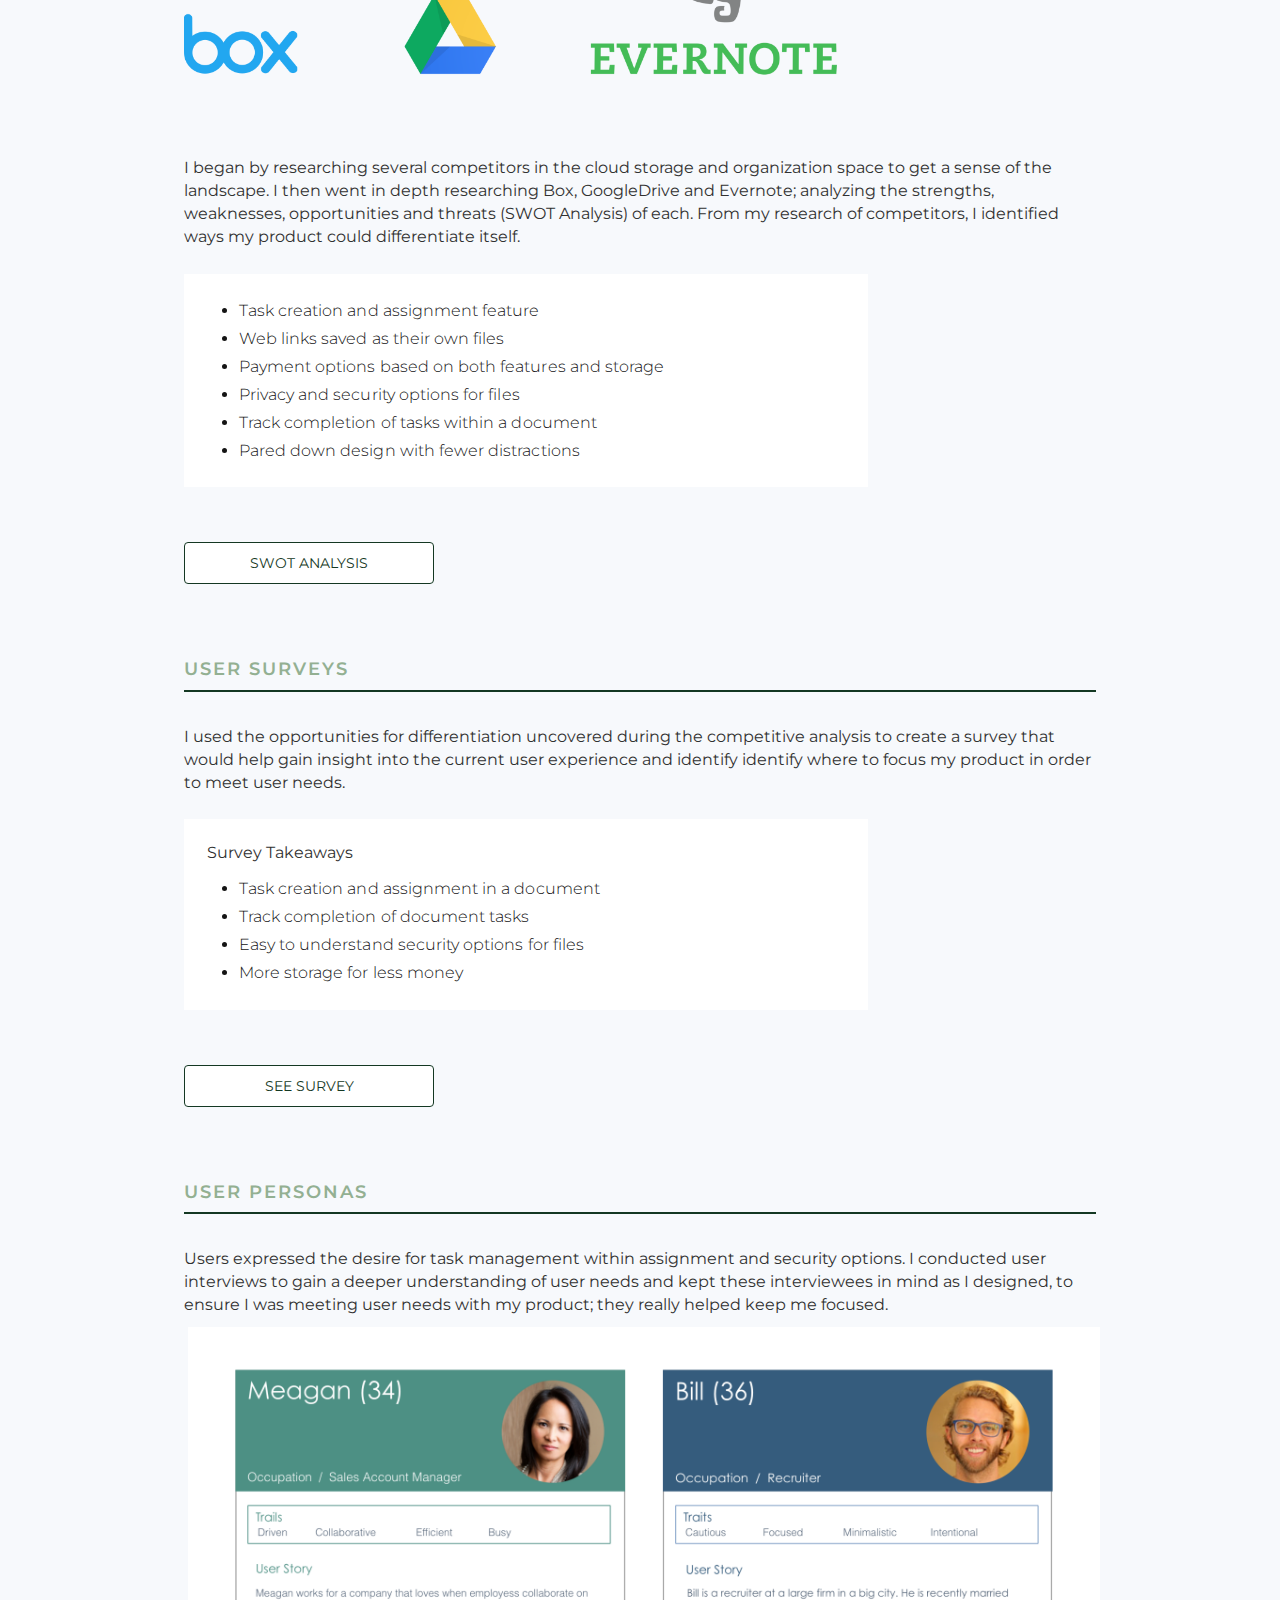
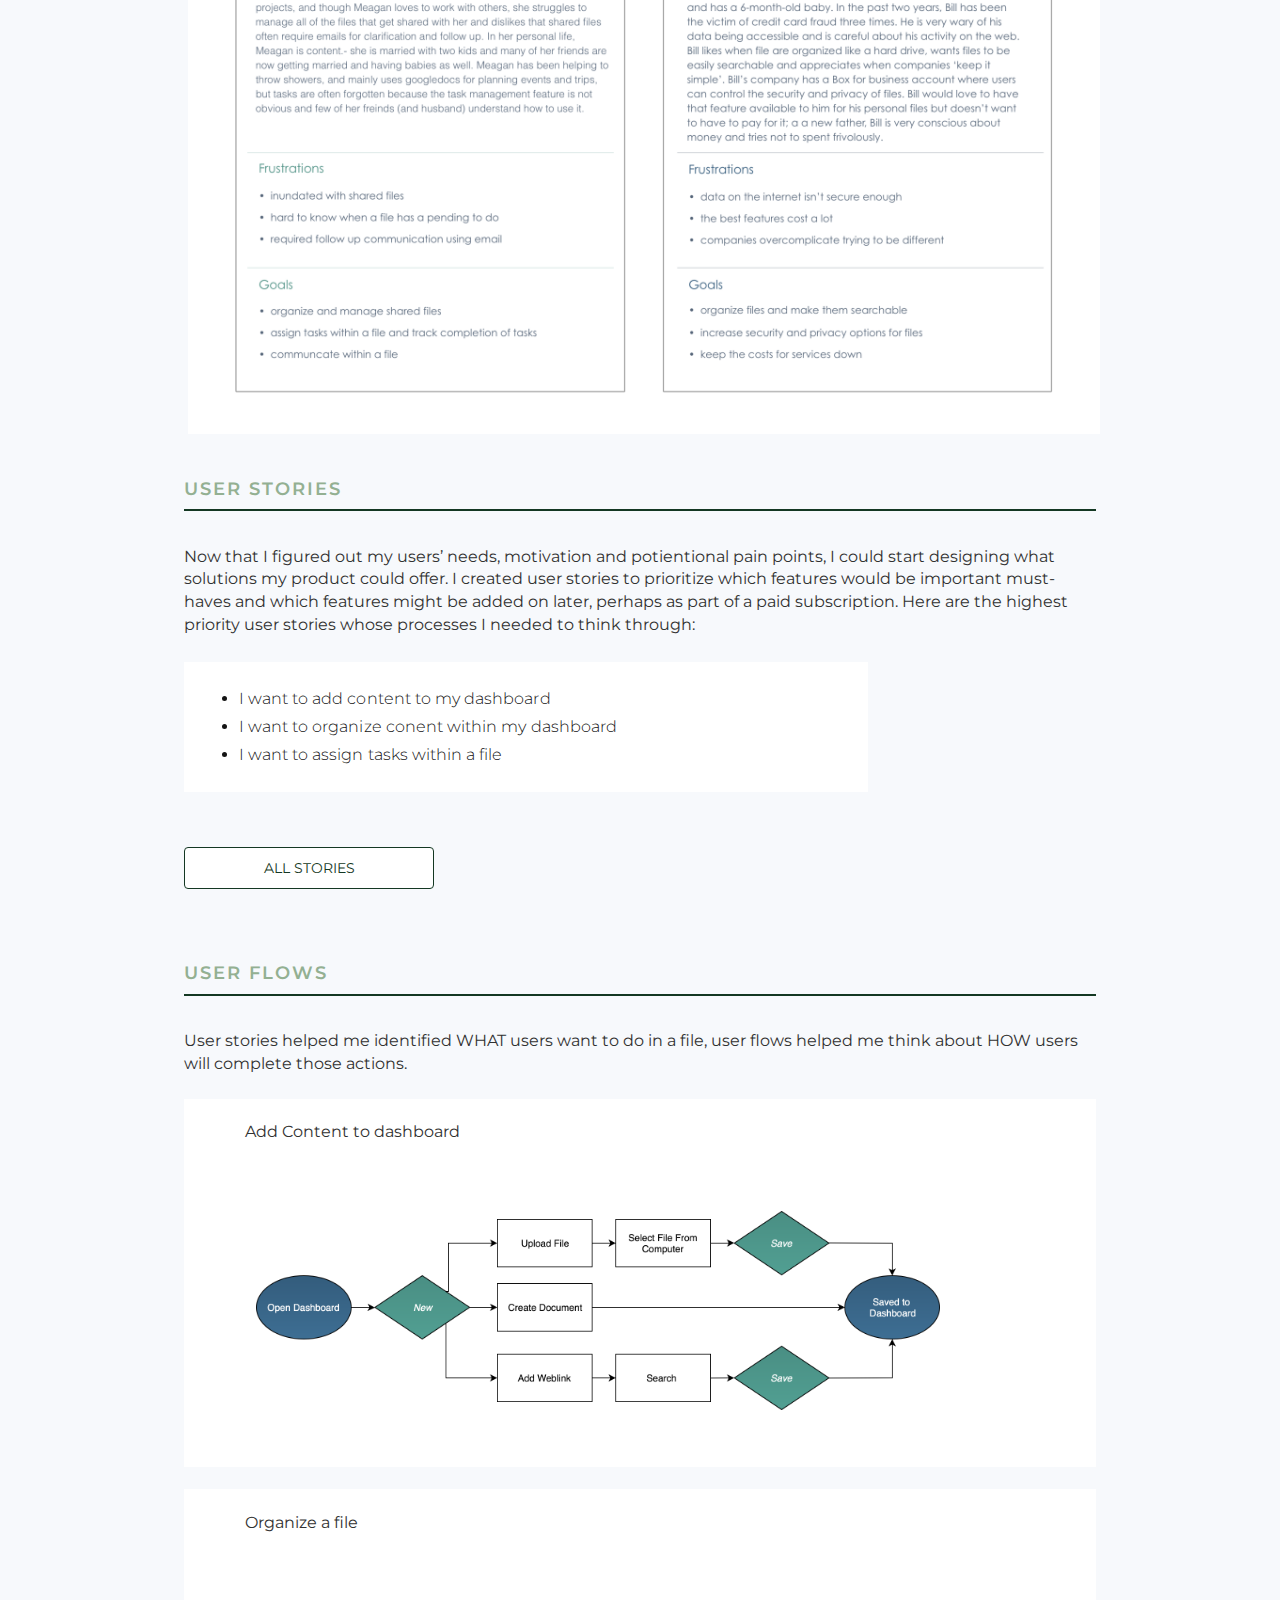
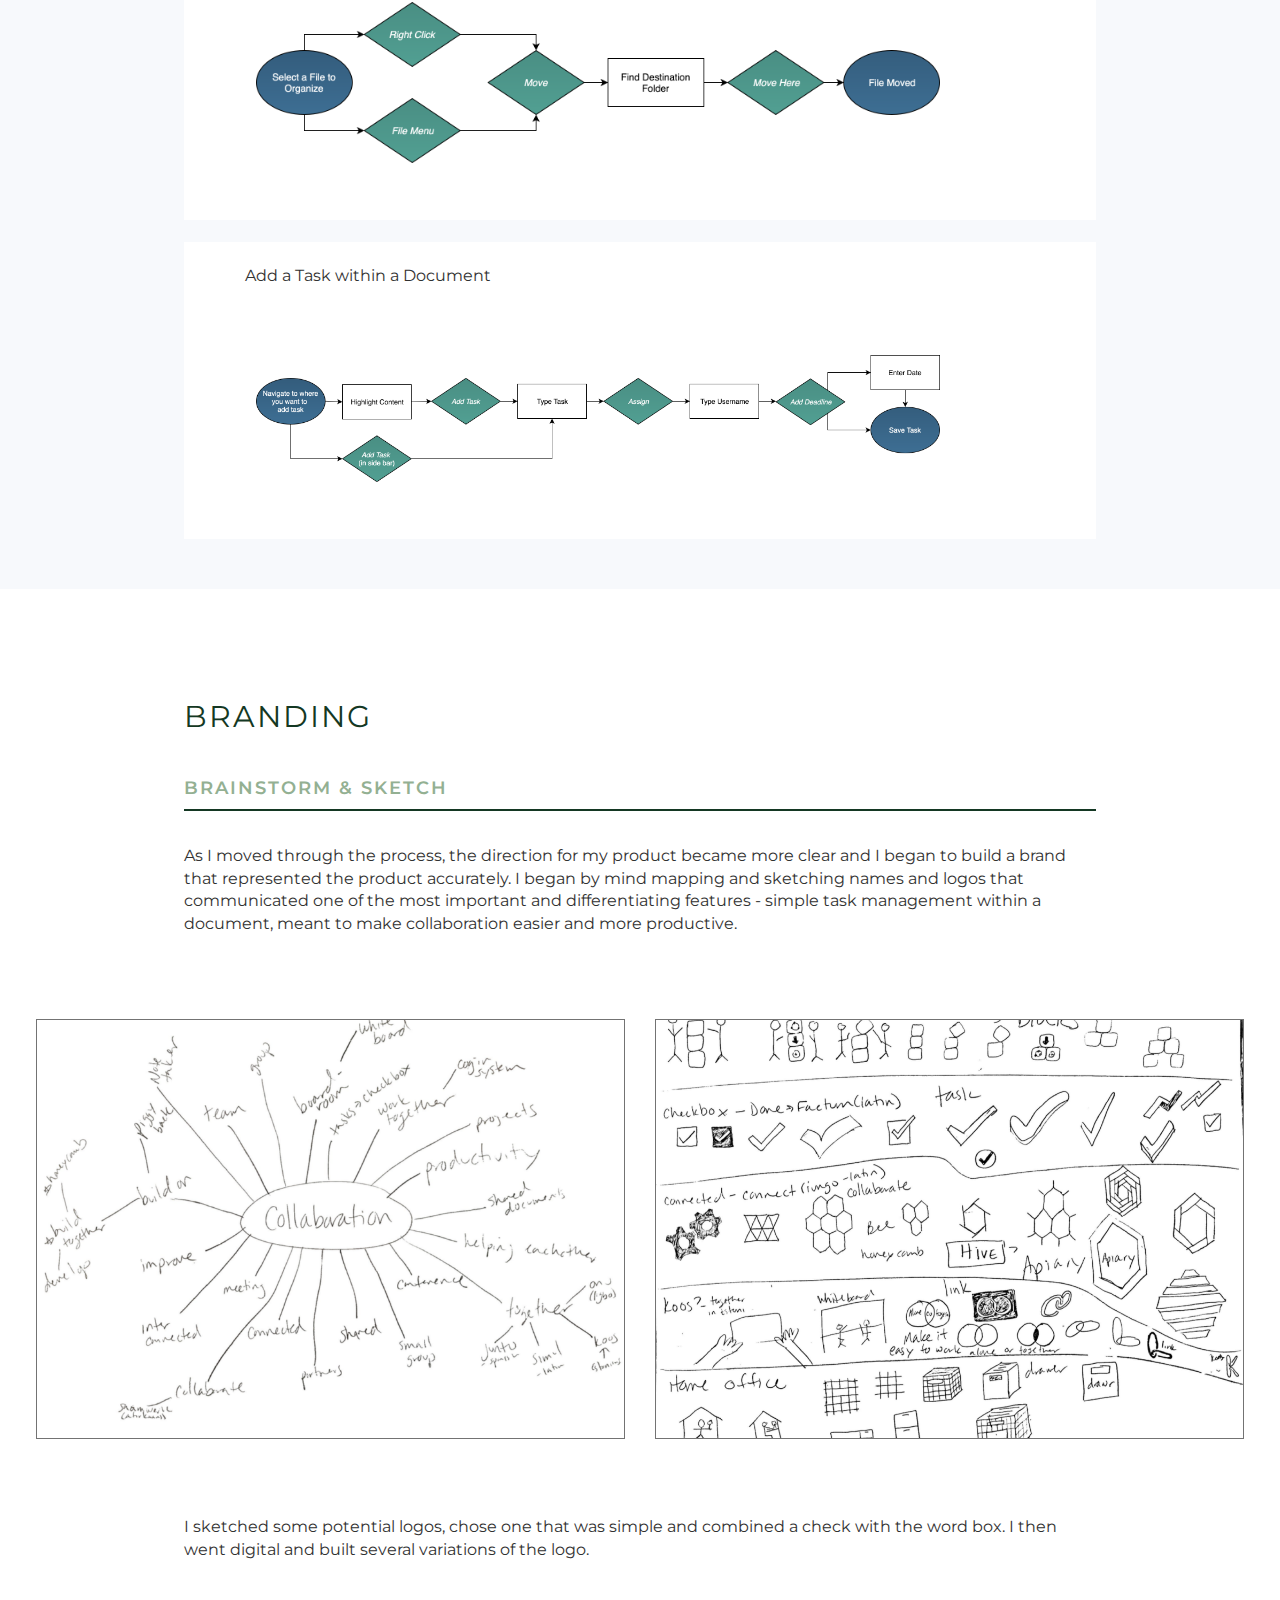
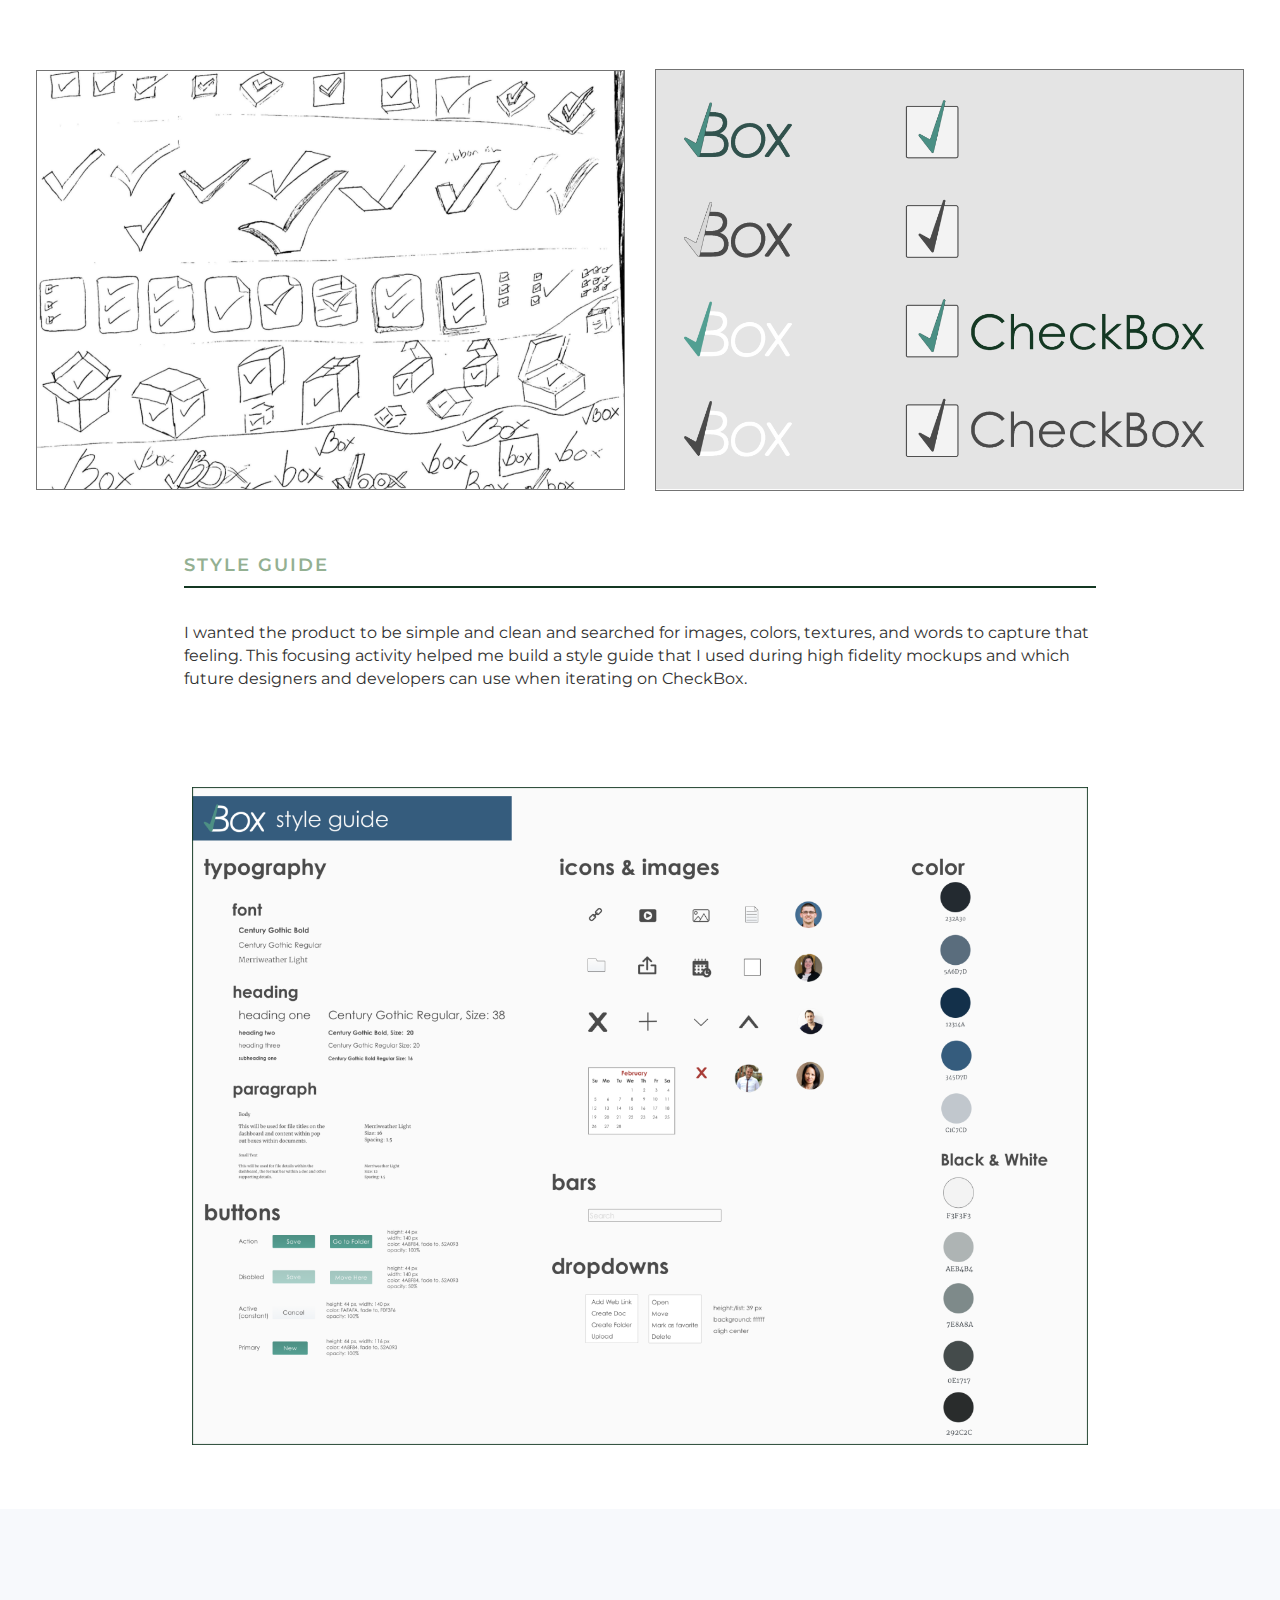
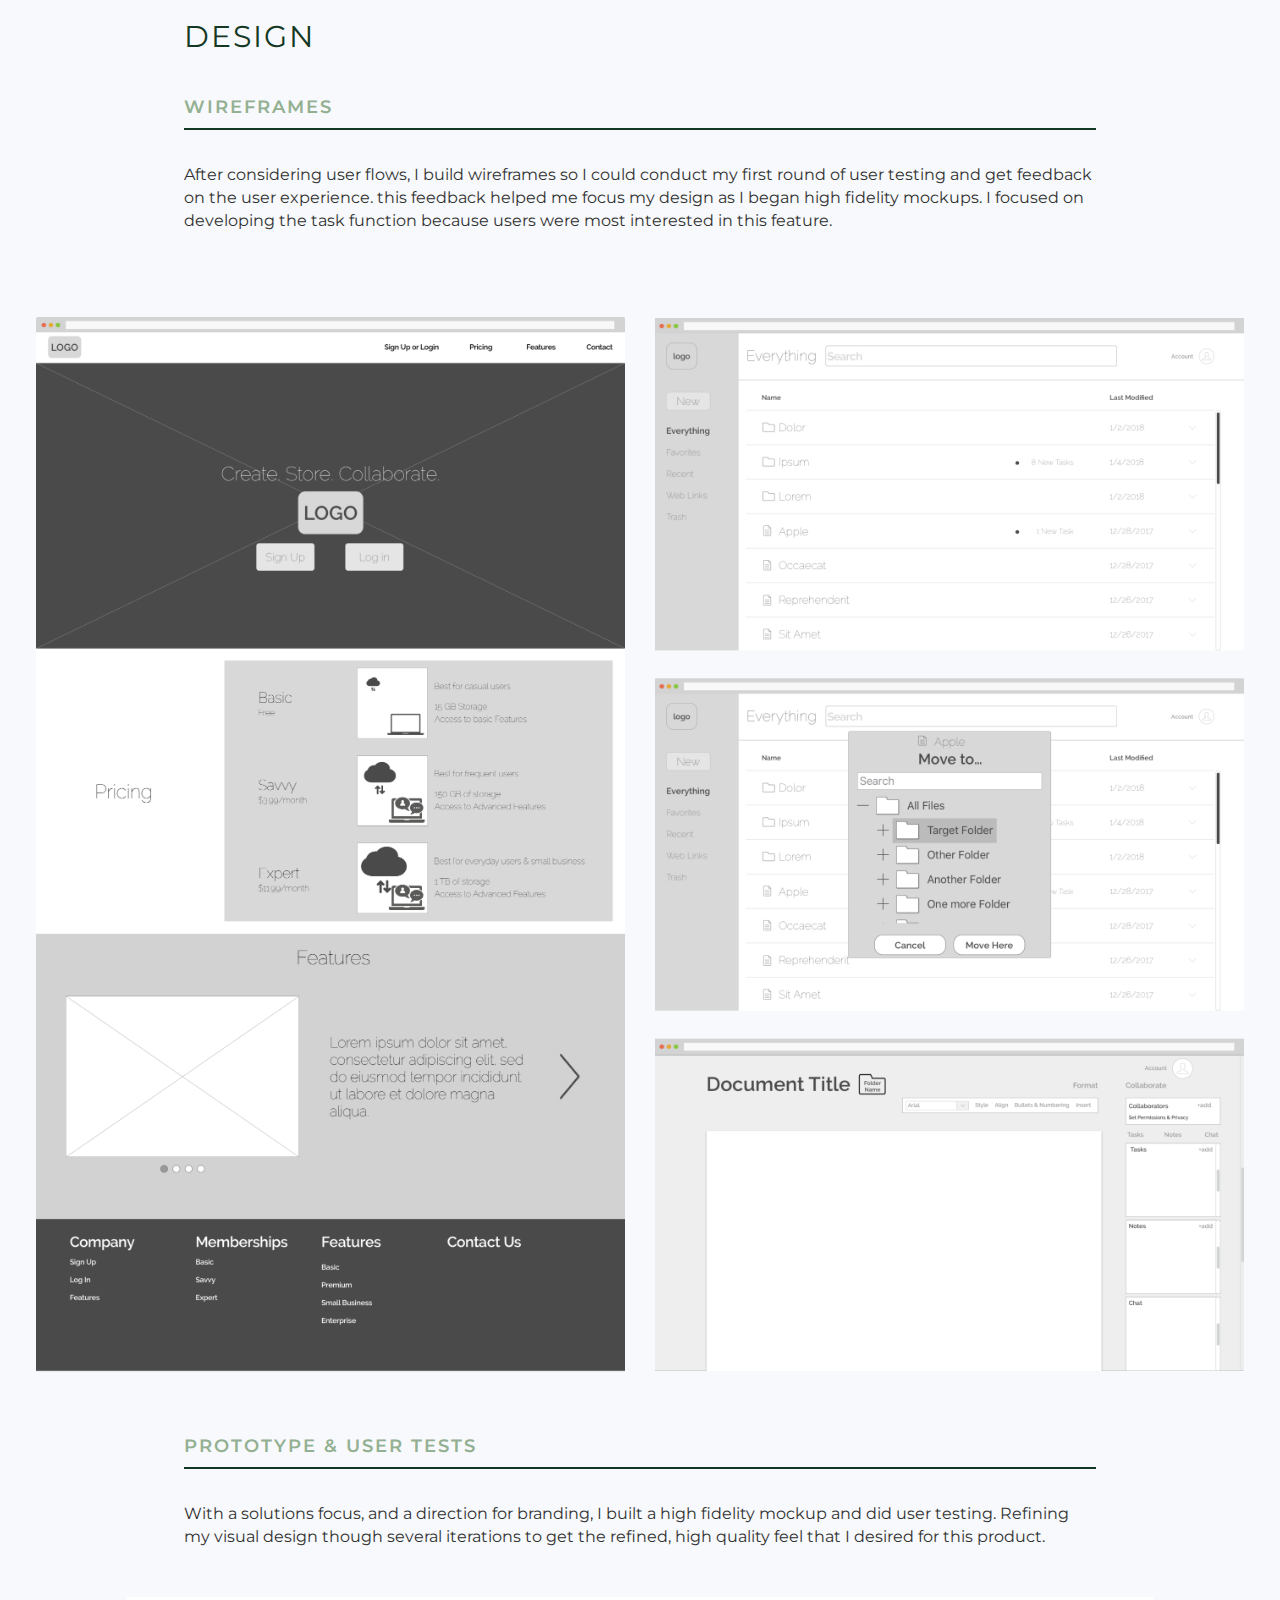
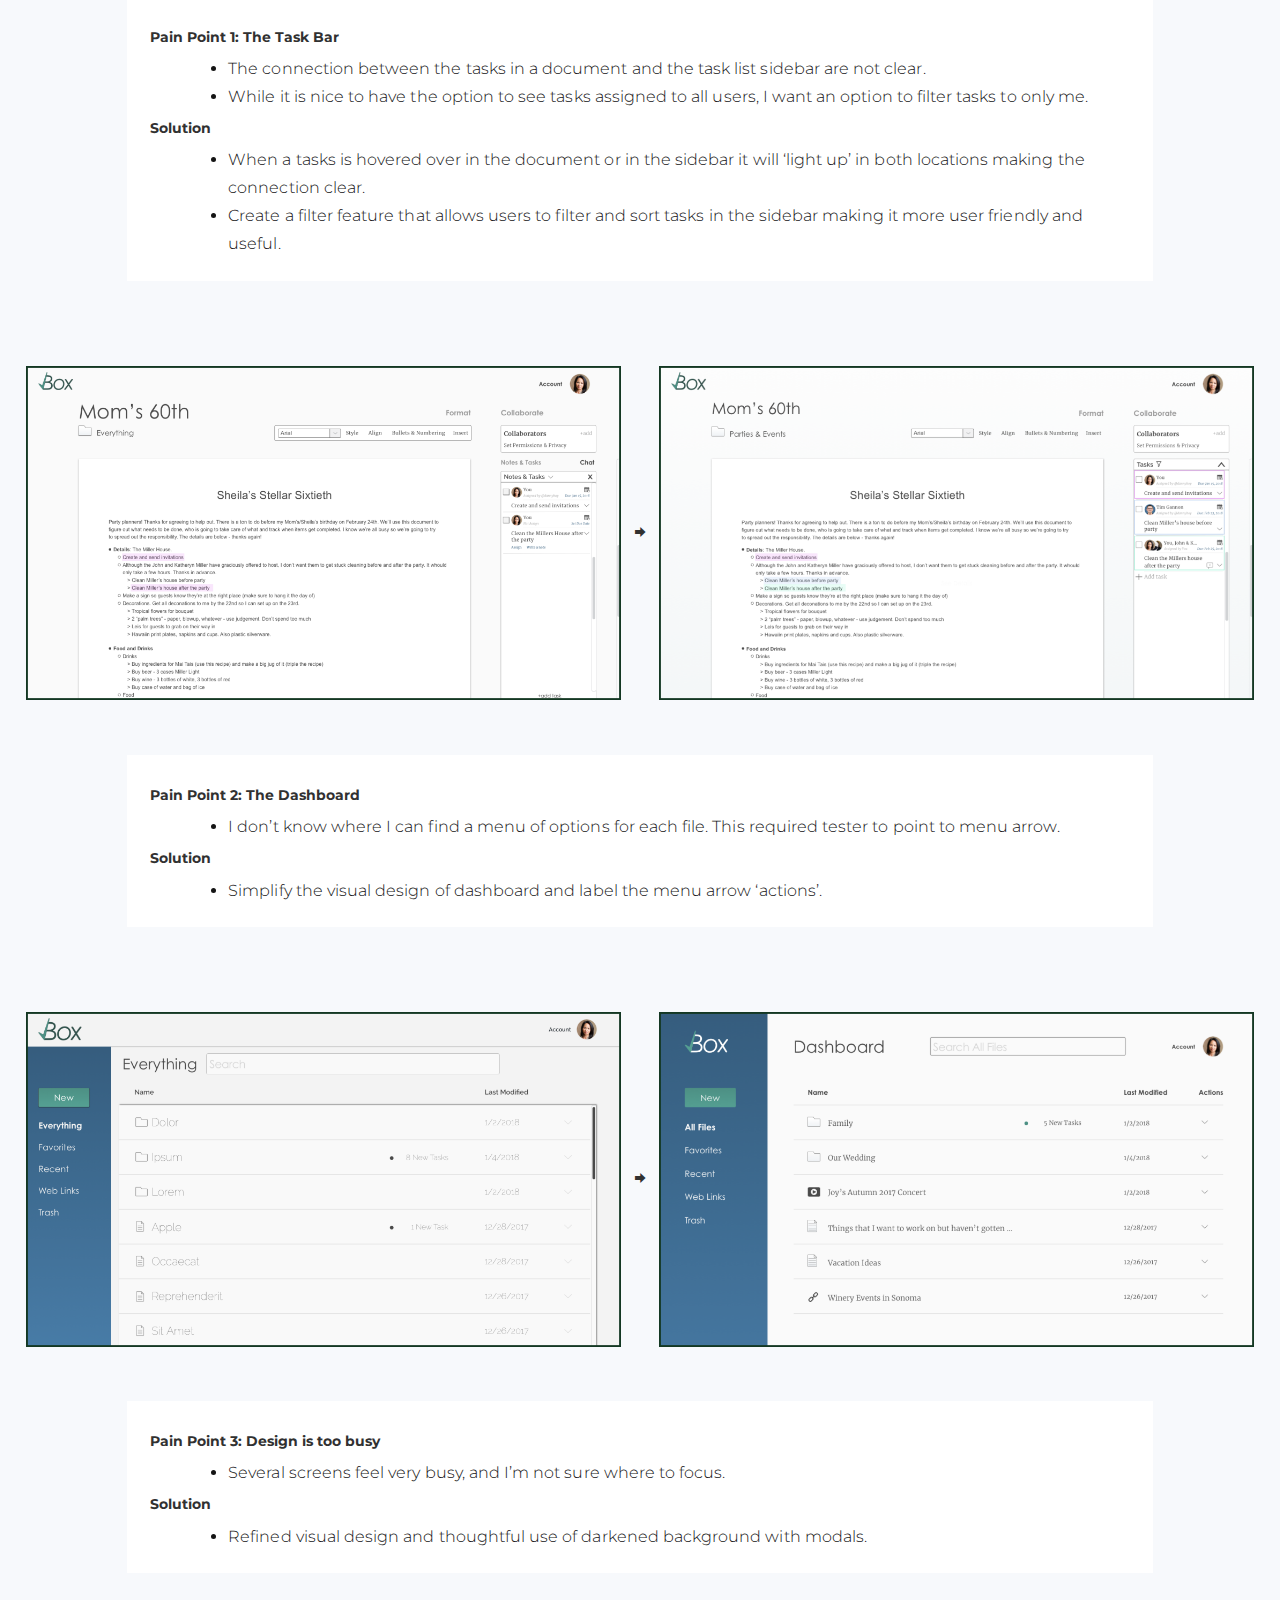
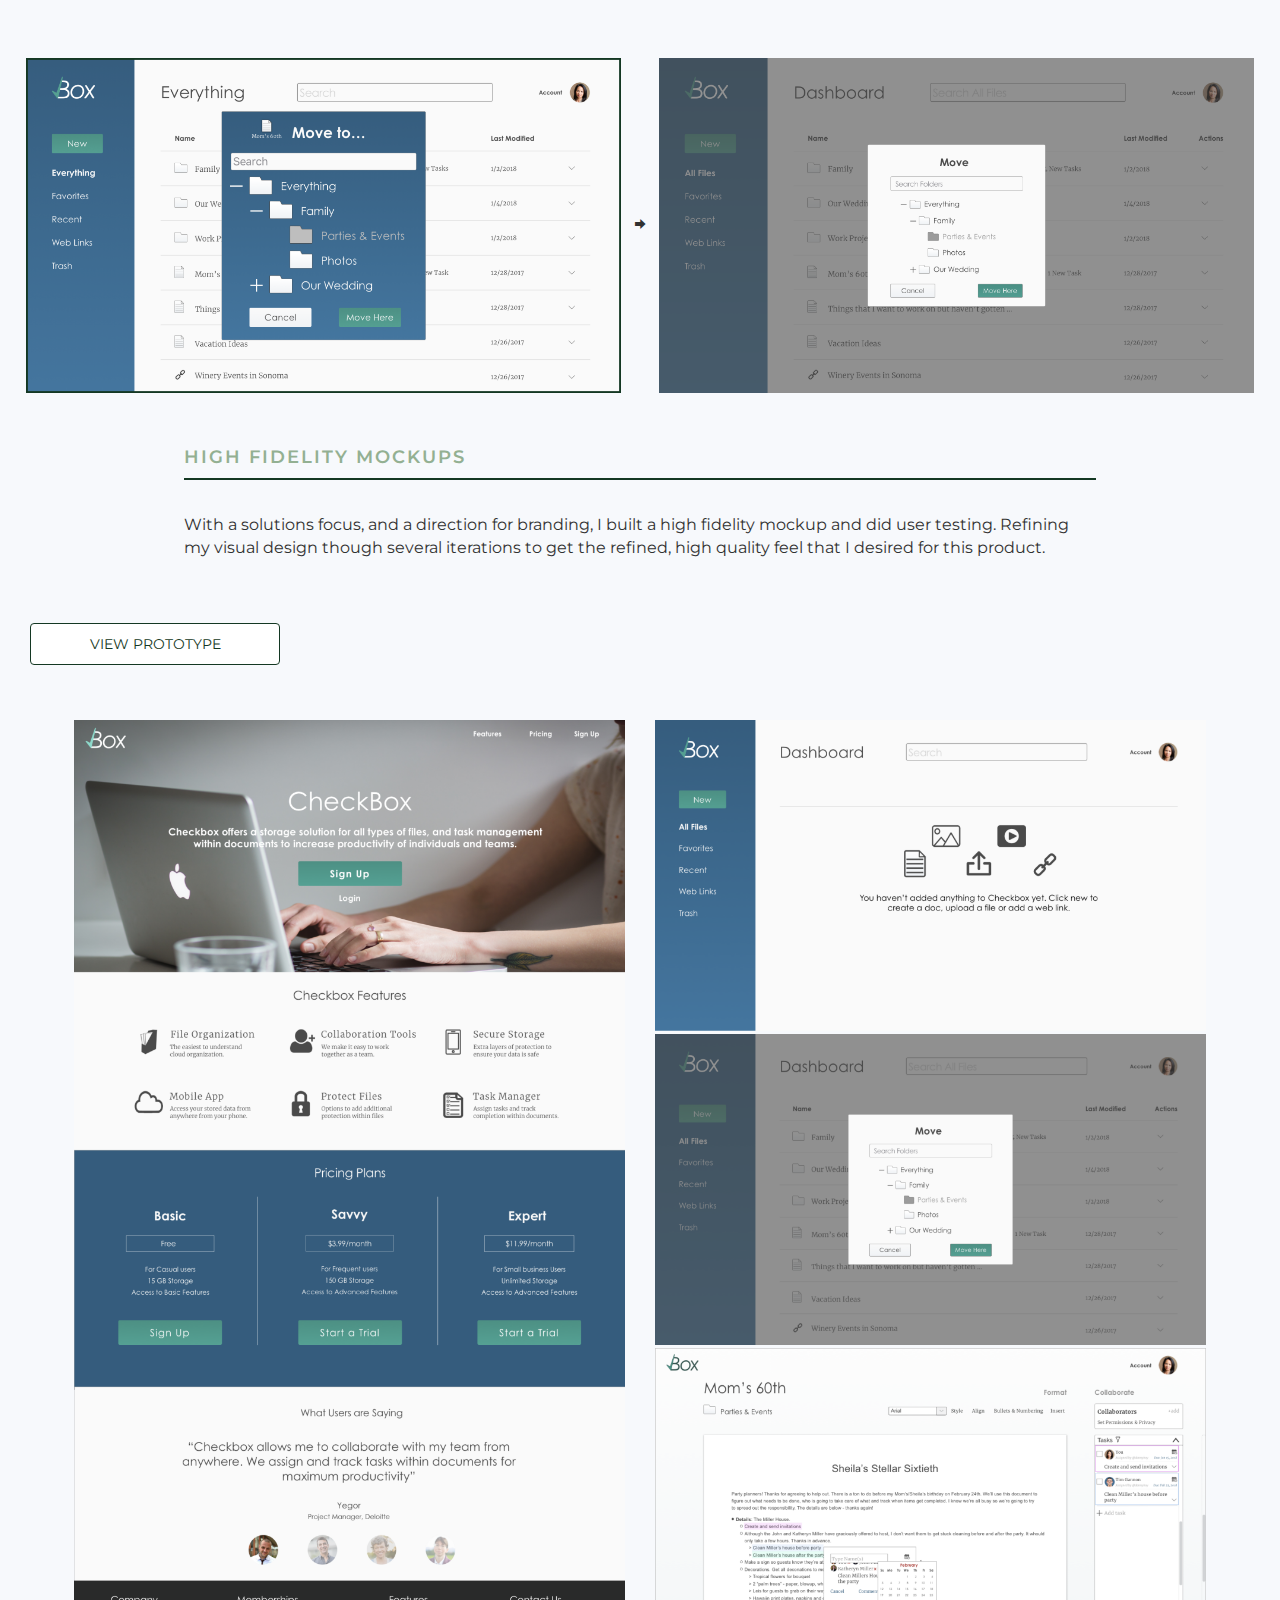
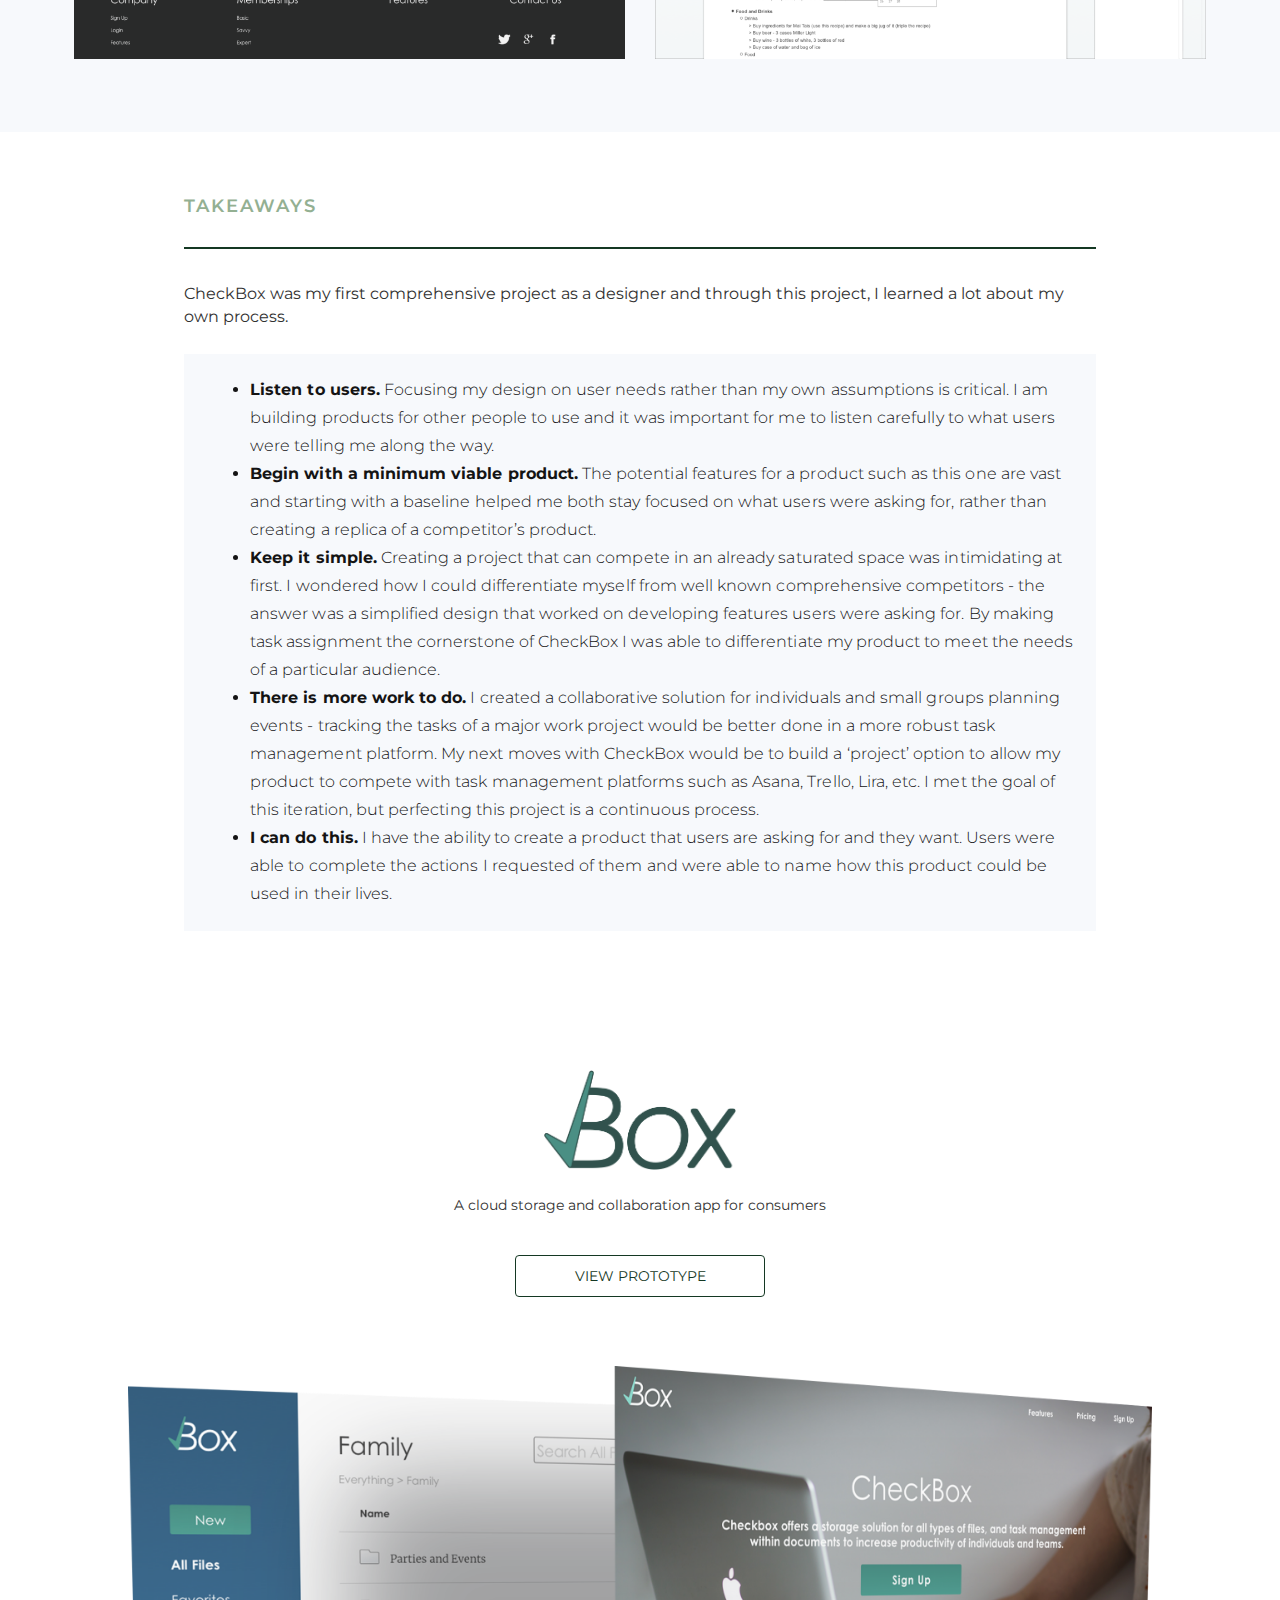
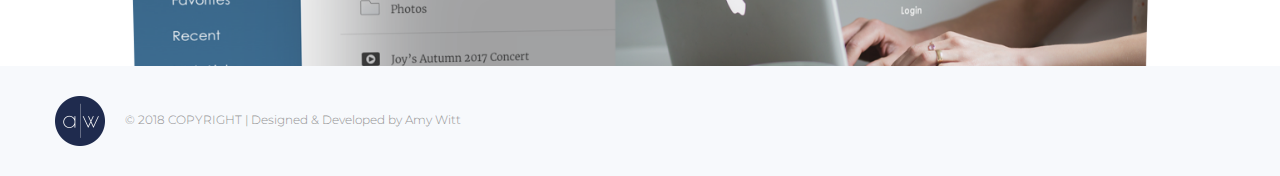
==== commit e693e280: "added favicons" ====
--- a/checkbox.html
+++ b/checkbox.html
@@ -12,7 +12,25 @@
 			<meta name="viewport" content="width=device-width, initial-scale = 1.0, maximum-scale=1.0, user-scalable=no"/>
 			<meta name="Amy Witt Case Study" content="Case Study">
     	<meta name="Amy Witt" content="Portfolio Case Study">
-			<link rel="shortcut icon" href="favicon.ico" type="assets/images/logo.png">
+
+				<link rel="apple-touch-icon" sizes="57x57" href="assets/images/favicon.ico/apple-icon-57x57.png">
+				<link rel="apple-touch-icon" sizes="60x60" href="assets/images/favicon.ico/apple-icon-60x60.png">
+				<link rel="apple-touch-icon" sizes="72x72" href="assets/images/favicon.ico/apple-icon-72x72.png">
+				<link rel="apple-touch-icon" sizes="76x76" href="assets/images/favicon.ico/apple-icon-76x76.png">
+				<link rel="apple-touch-icon" sizes="114x114" href="assets/images/favicon.ico/apple-icon-114x114.png">
+				<link rel="apple-touch-icon" sizes="120x120" href="assets/images/favicon.ico/apple-icon-120x120.png">
+				<link rel="apple-touch-icon" sizes="144x144" href="assets/images/favicon.ico/apple-icon-144x144.png">
+				<link rel="apple-touch-icon" sizes="152x152" href="assets/images/favicon.ico/apple-icon-152x152.png">
+				<link rel="apple-touch-icon" sizes="180x180" href="assets/images/favicon.ico/apple-icon-180x180.png">
+				<link rel="icon" type="image/png" sizes="192x192"  href="assets/images/favicon.ico/android-icon-192x192.png">
+				<link rel="icon" type="image/png" sizes="32x32" href="assets/images/favicon.ico/favicon-32x32.png">
+				<link rel="icon" type="image/png" sizes="96x96" href="assets/images/favicon.ico/favicon-96x96.png">
+				<link rel="icon" type="image/png" sizes="16x16" href="assets/images/favicon.ico/favicon-16x16.png">
+				<link rel="manifest" href="/manifest.json">
+				<meta name="msapplication-TileColor" content="#ffffff">
+				<meta name="msapplication-TileImage" content="/ms-icon-144x144.png">
+				<meta name="theme-color" content="#ffffff">
+
 
     	<title>Amy Witt | Checkbox</title>
 
@@ -415,7 +433,7 @@
 						<div class="row">
 							<div class="col-bg-12">
 								<div class="copy">
-									&copy; 2018 COPYRIGHT | Designed & Developed by Amy Witt
+									<img src="assets/images/logo.png"/>&copy; 2018 COPYRIGHT | Designed & Developed by Amy Witt 
 								</div>
 							</div>
 							<!-- Footer
--- a/assets/css/main.css
+++ b/assets/css/main.css
@@ -469,7 +469,7 @@
 ==================================================*/
 
 .about{
-	background: #f9f9f9;
+	background: #F7F9FC;
 }
 
 .about-content {
@@ -552,9 +552,15 @@
   ||				10. Footer
   ==================================================*/
   footer{
-  	background: #eaeaea;
+  	background: #F7F9FC;
   	padding: 20px 0px;
   }
+
+	footer img {
+		height: 50px;
+		width: 50px;
+		margin-right:20px;
+	}
   .copy{
   	font-size: 12px;
   	font-weight: 300;
--- a/assets/css/checkbox.css
+++ b/assets/css/checkbox.css
@@ -1041,3 +1041,9 @@
 footer {
 	background-color: #F7F9FC;
 }
+
+footer img {
+	height: 50px;
+	width: 50px;
+	margin-right:20px;
+}
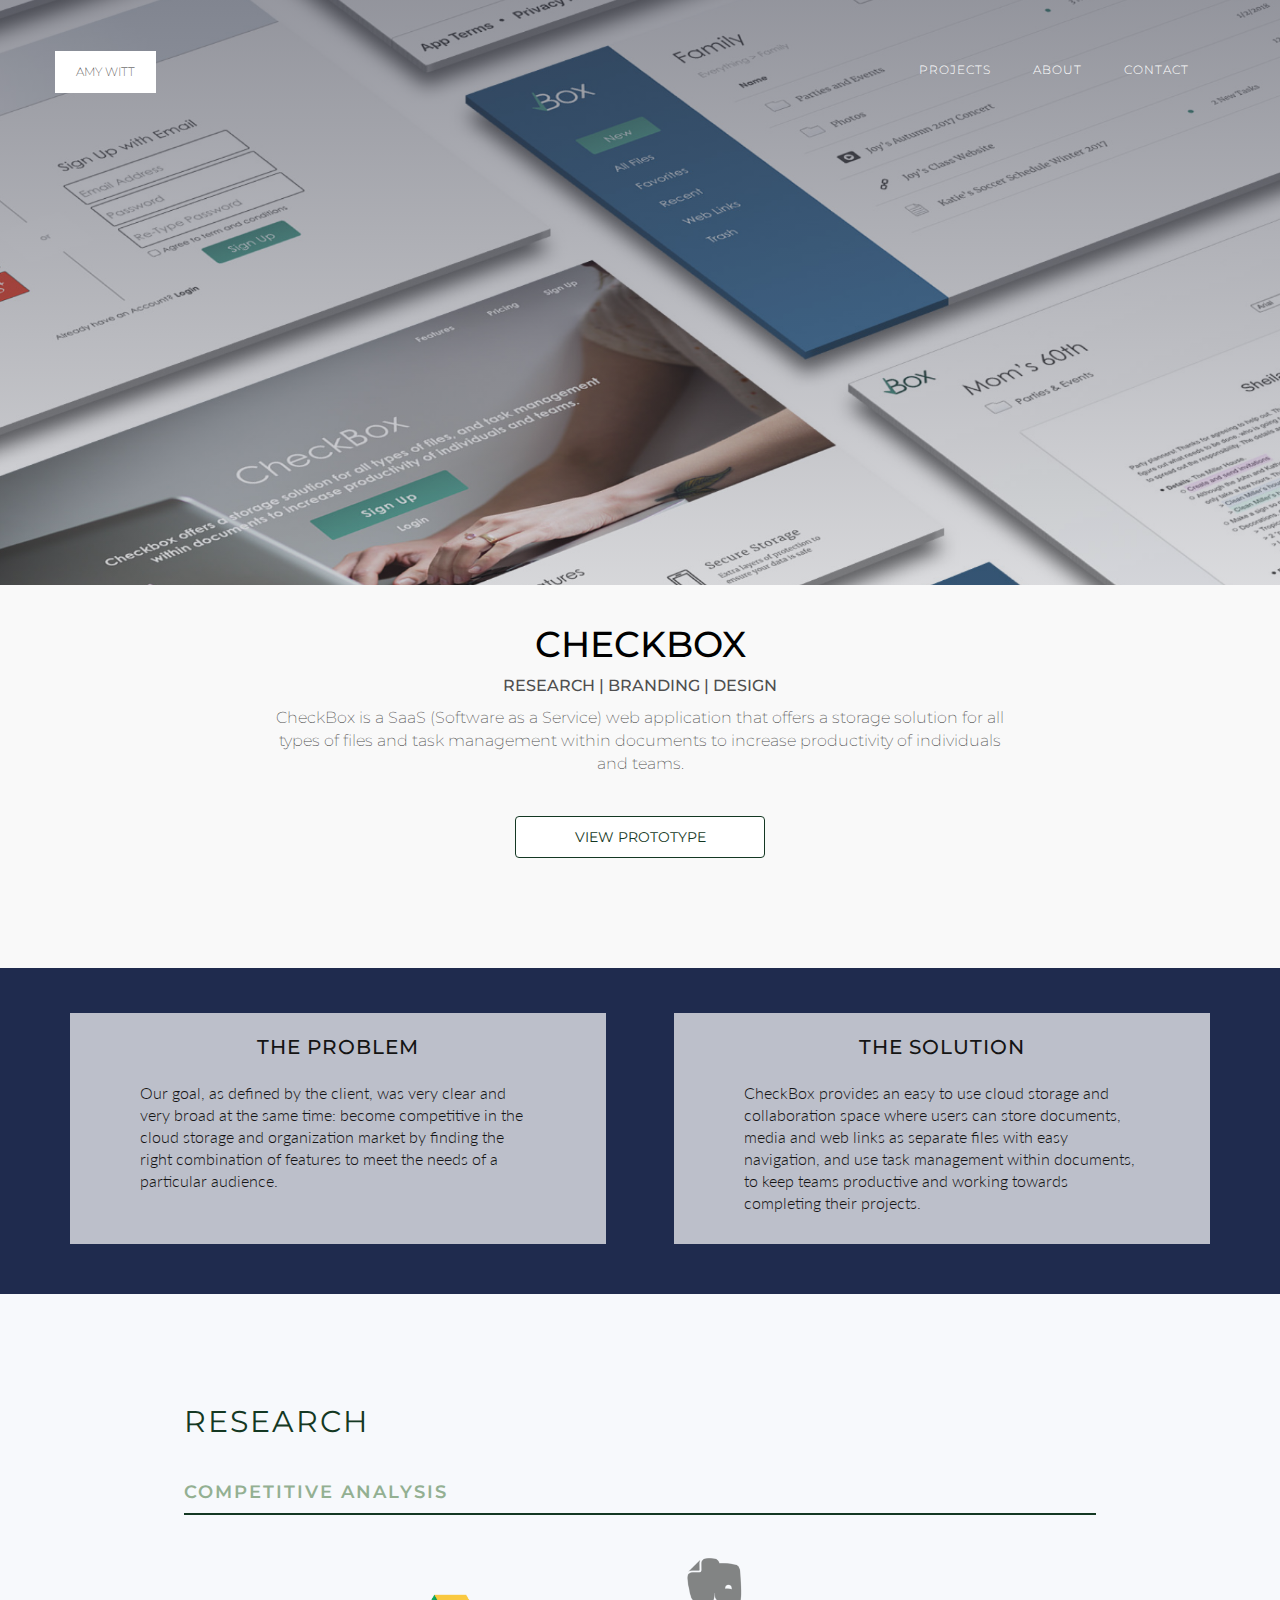
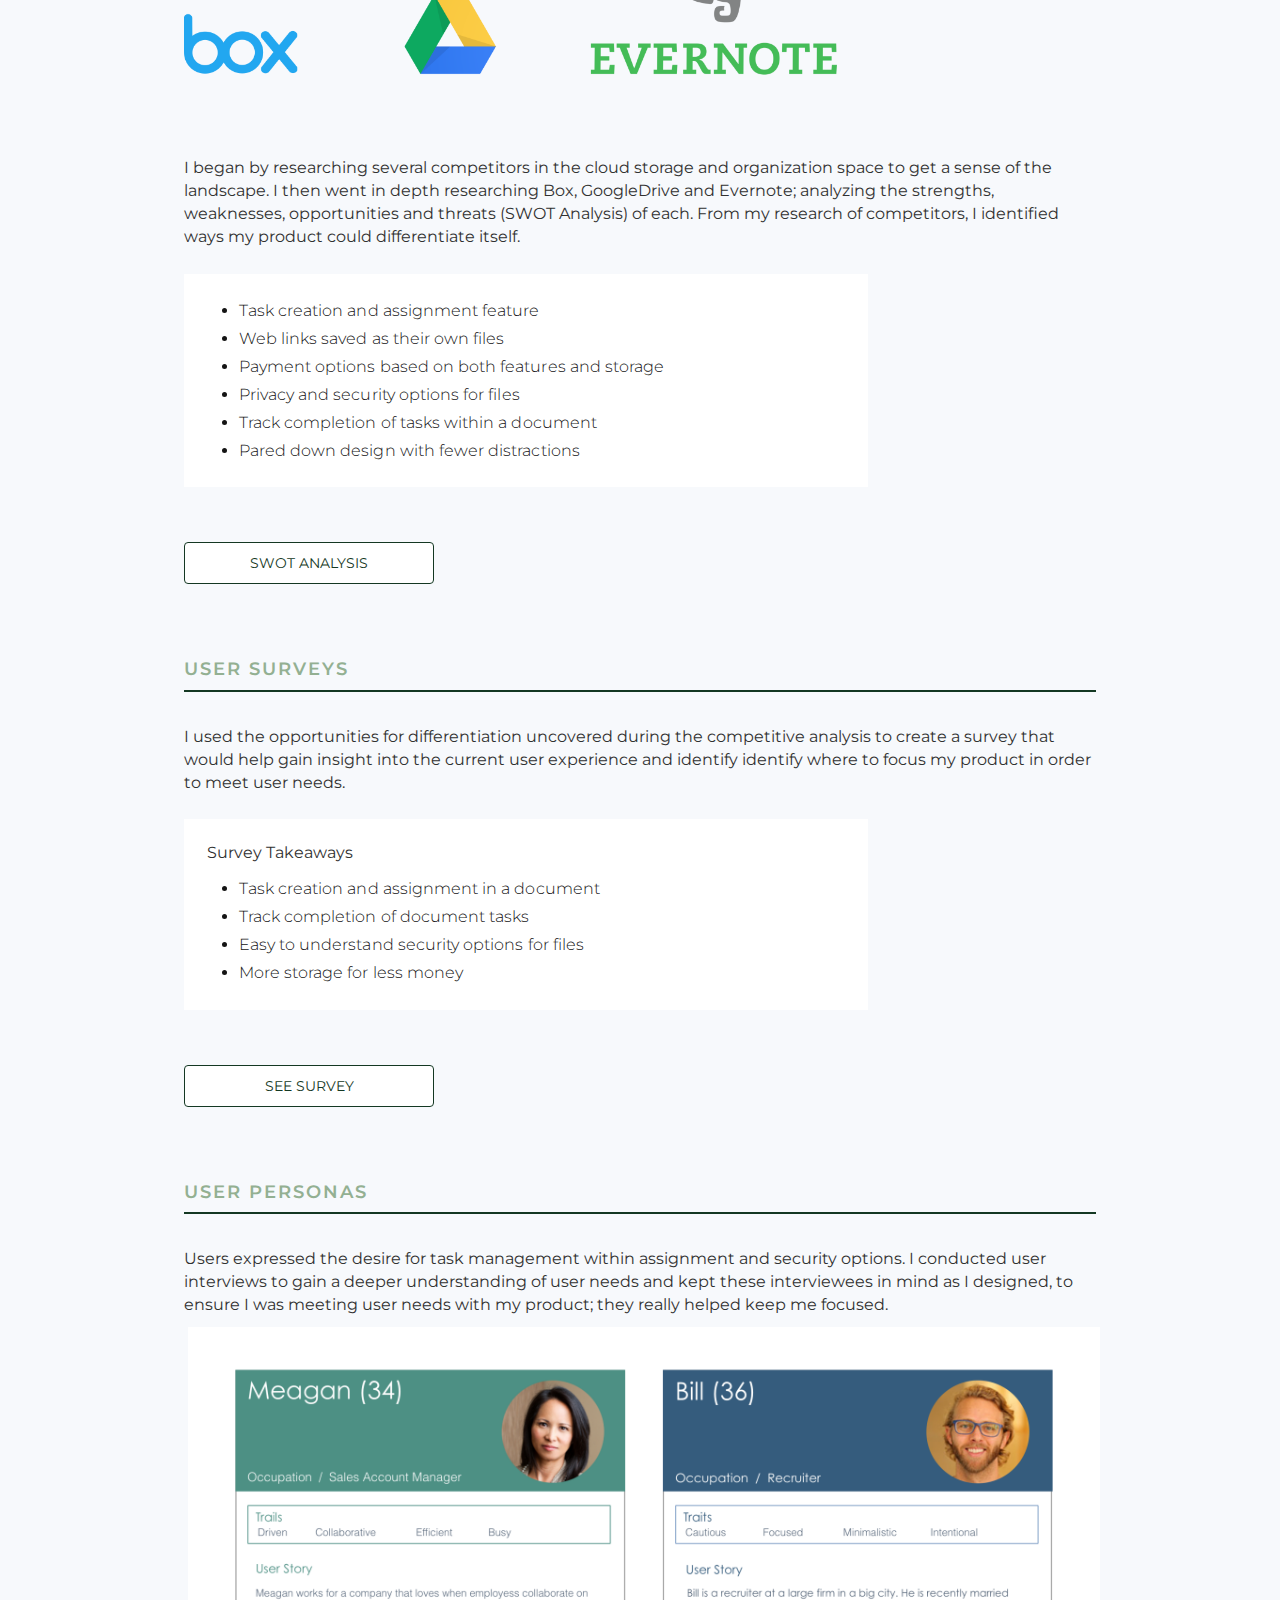
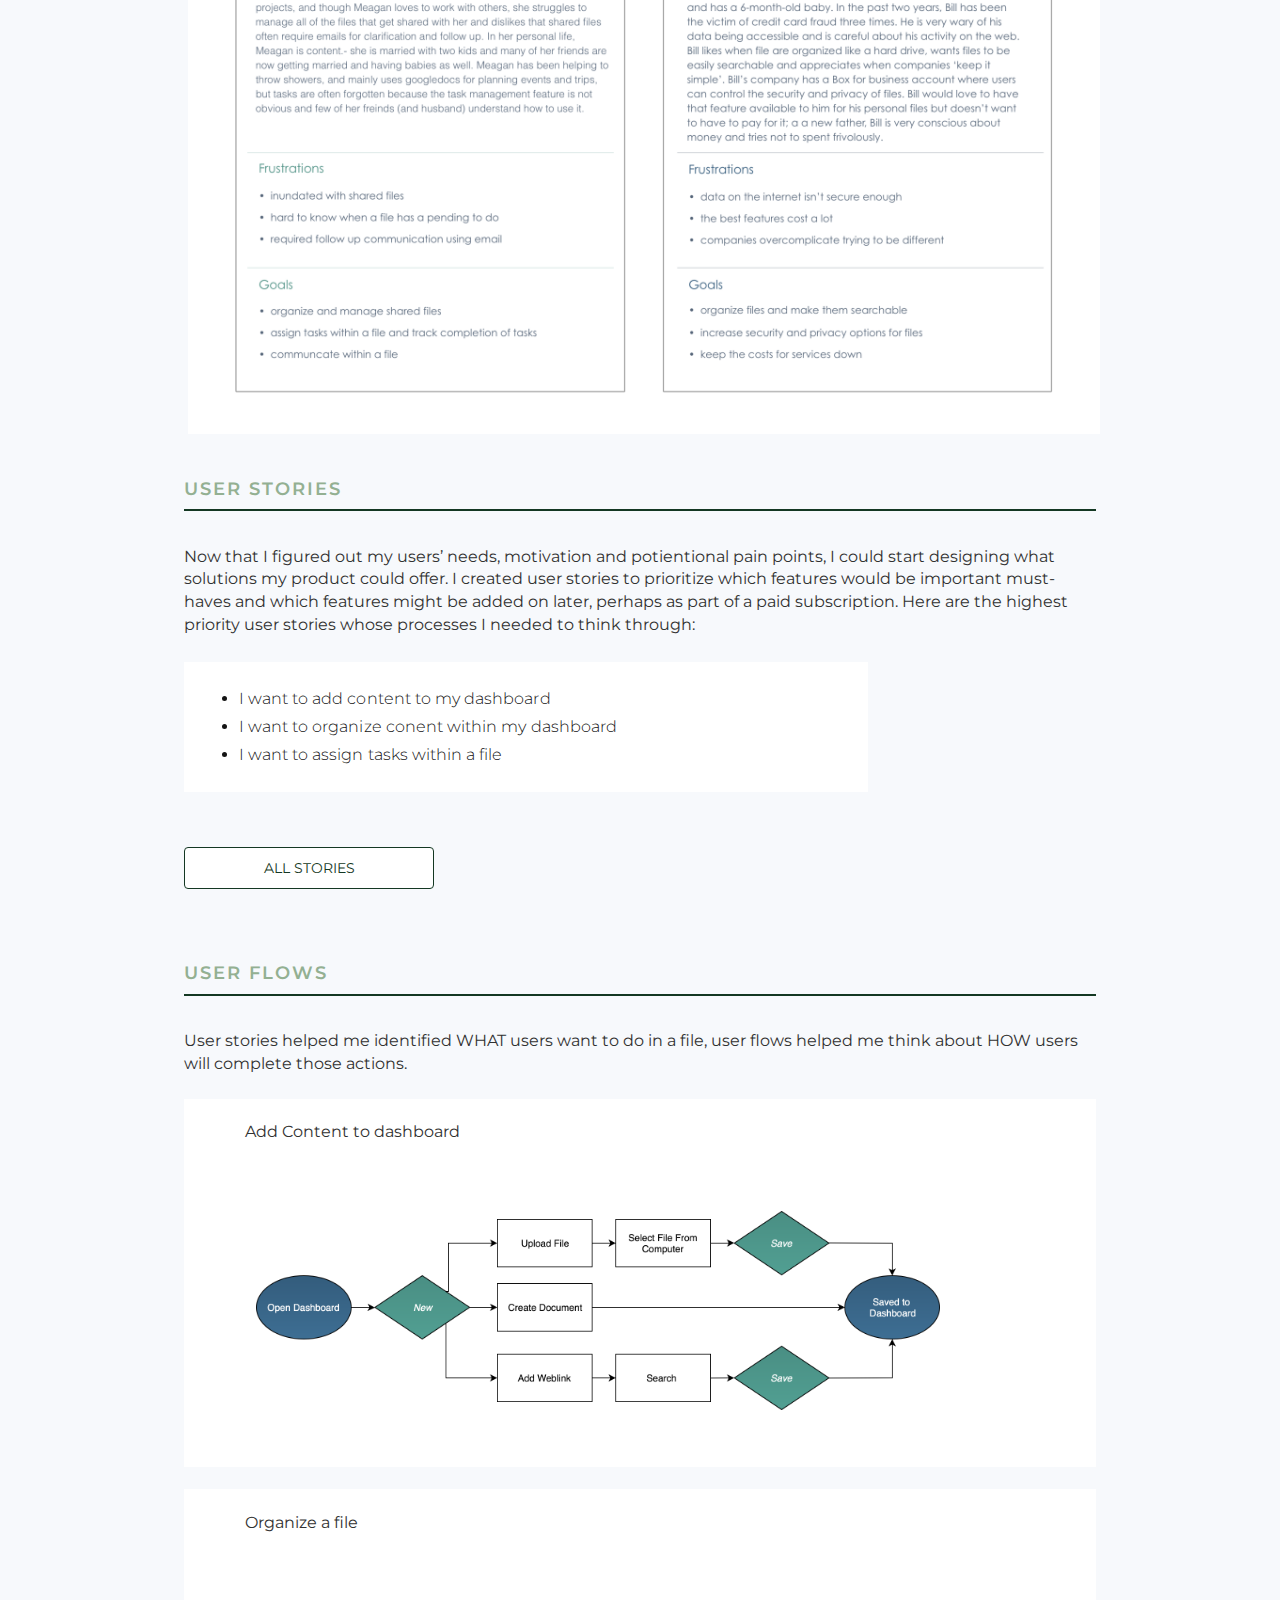
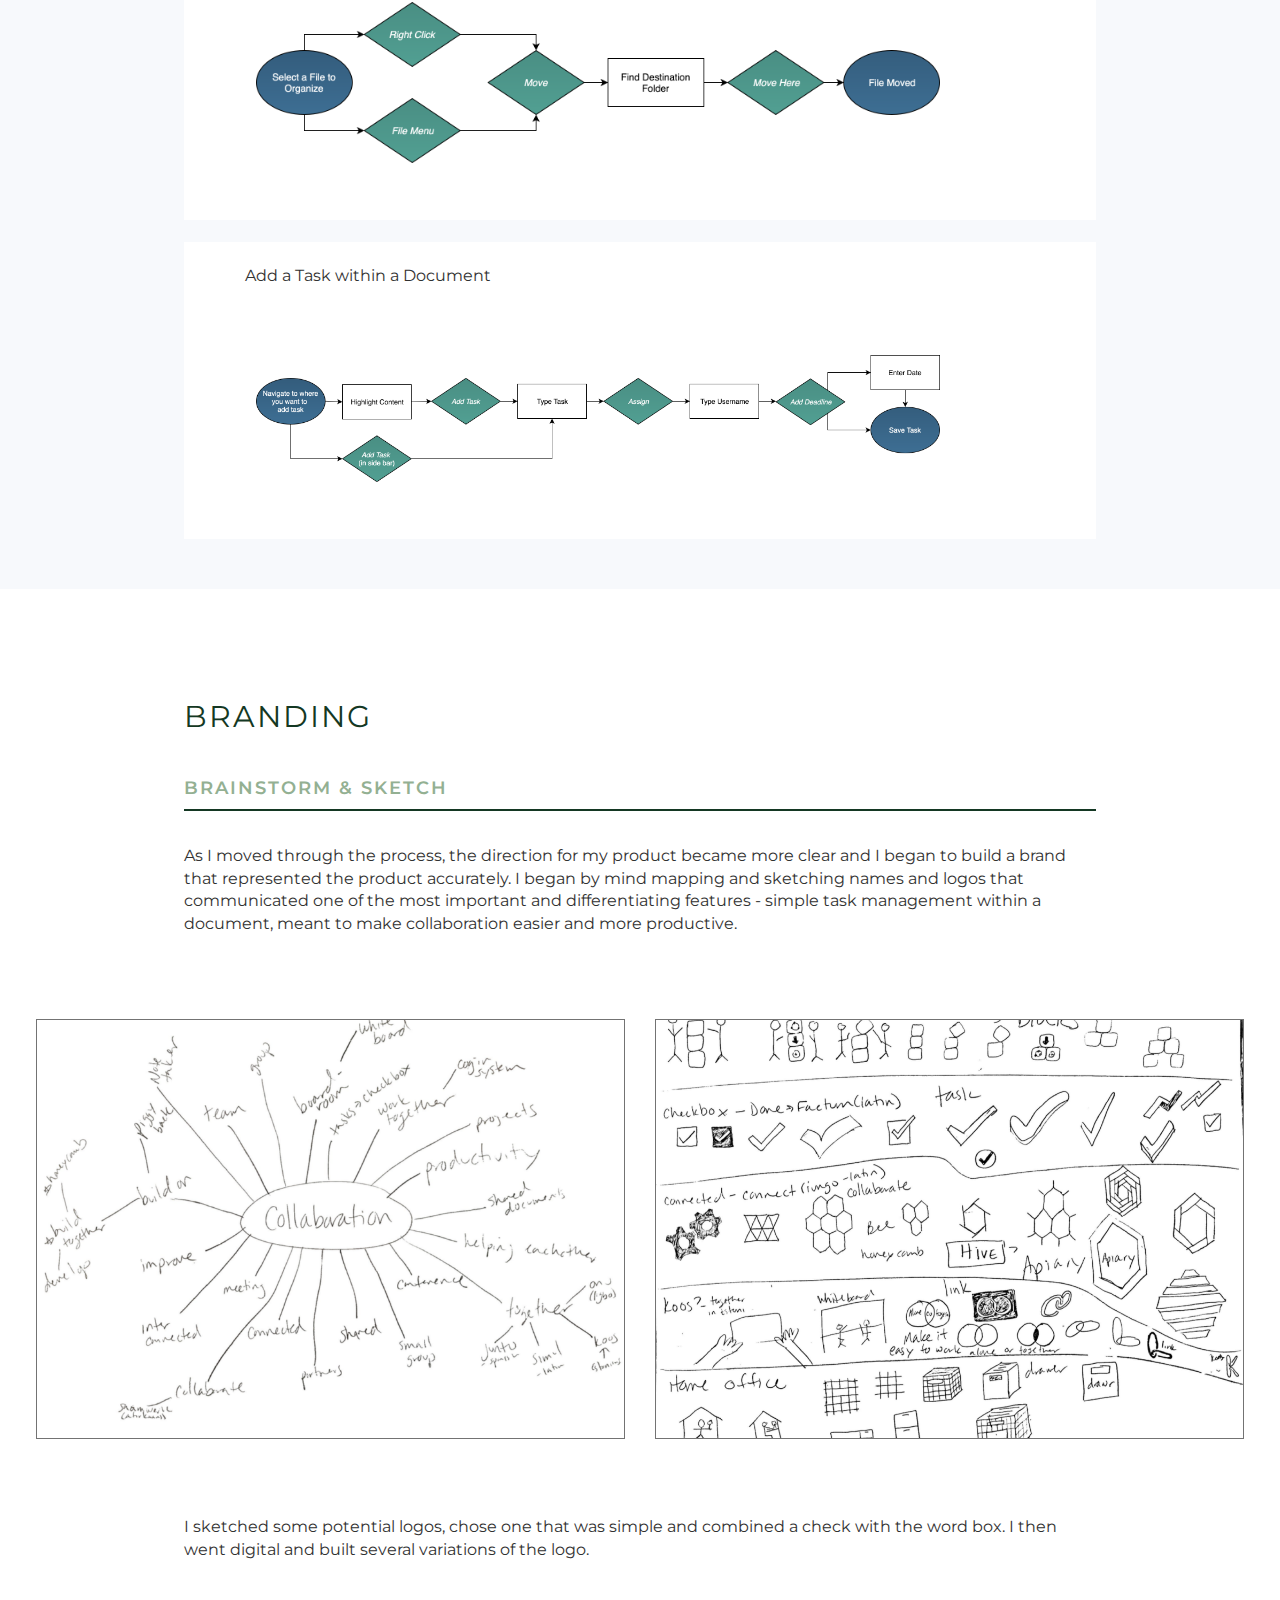
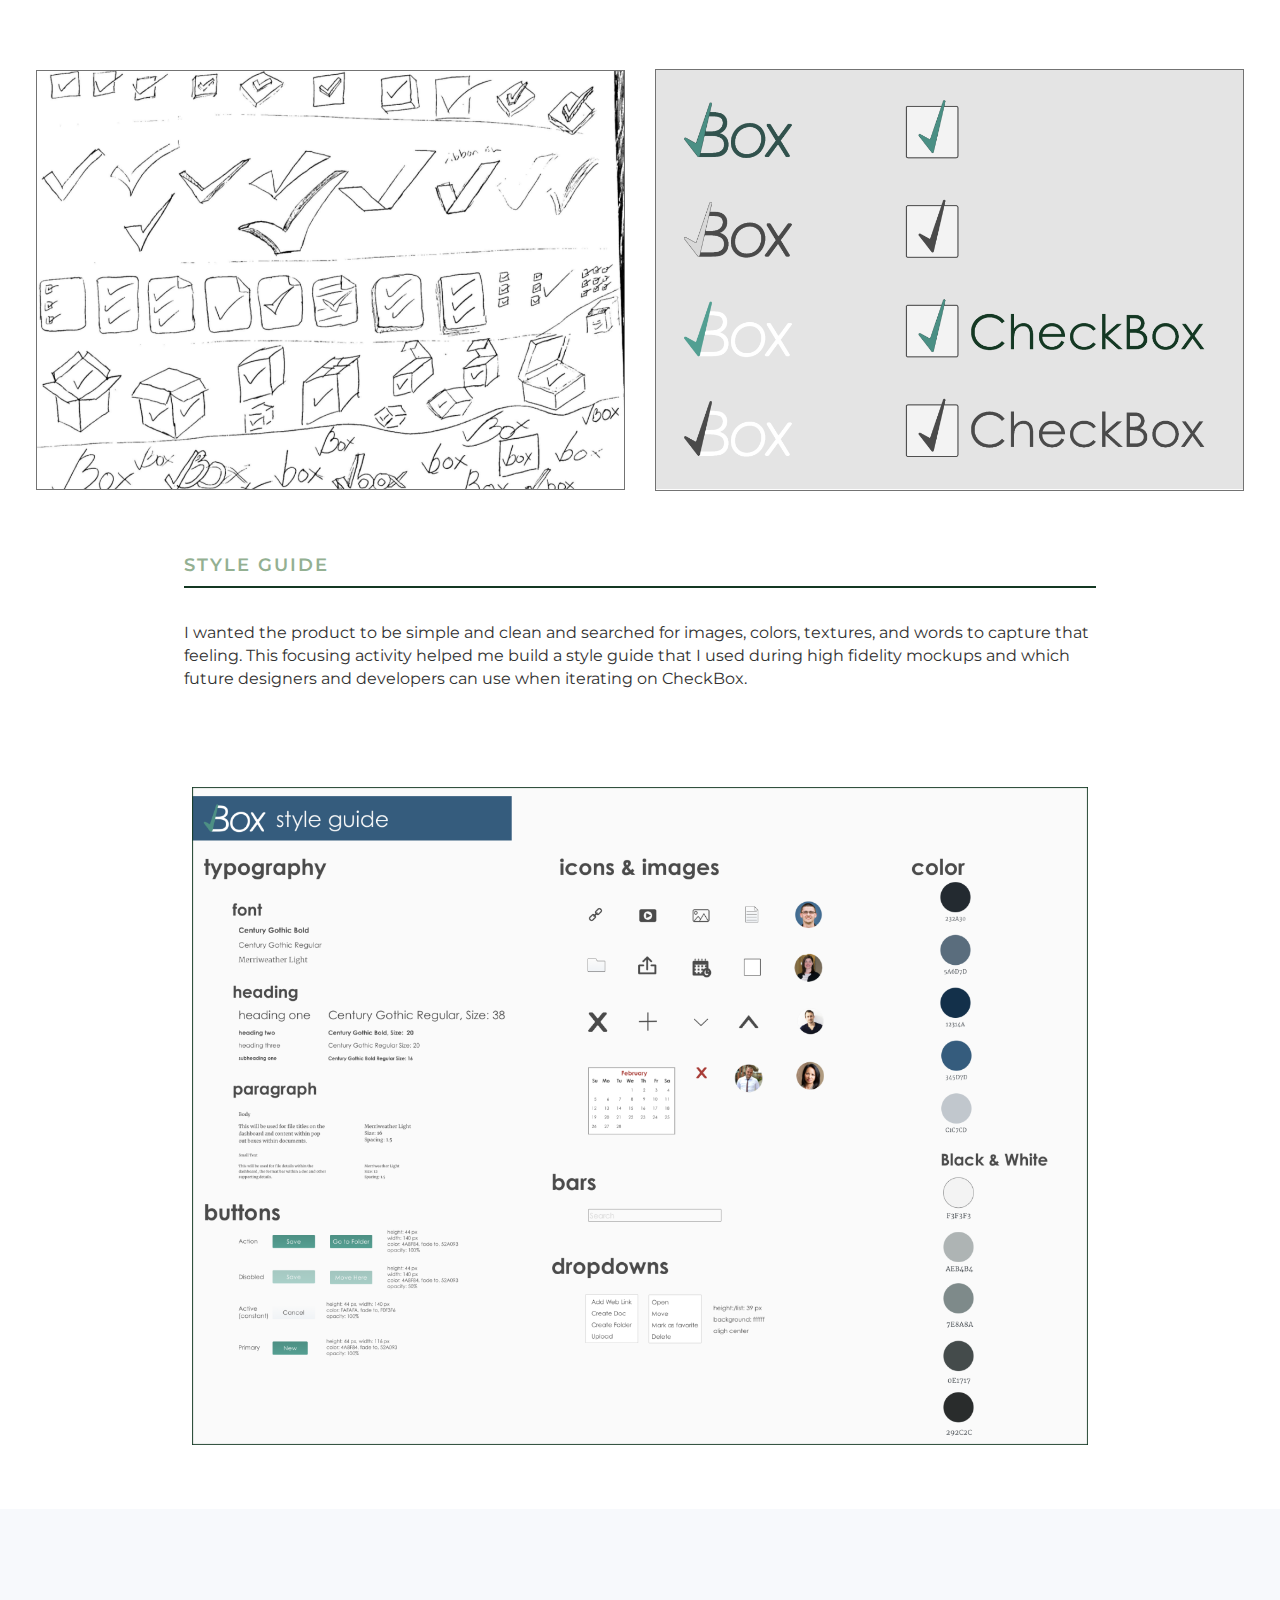
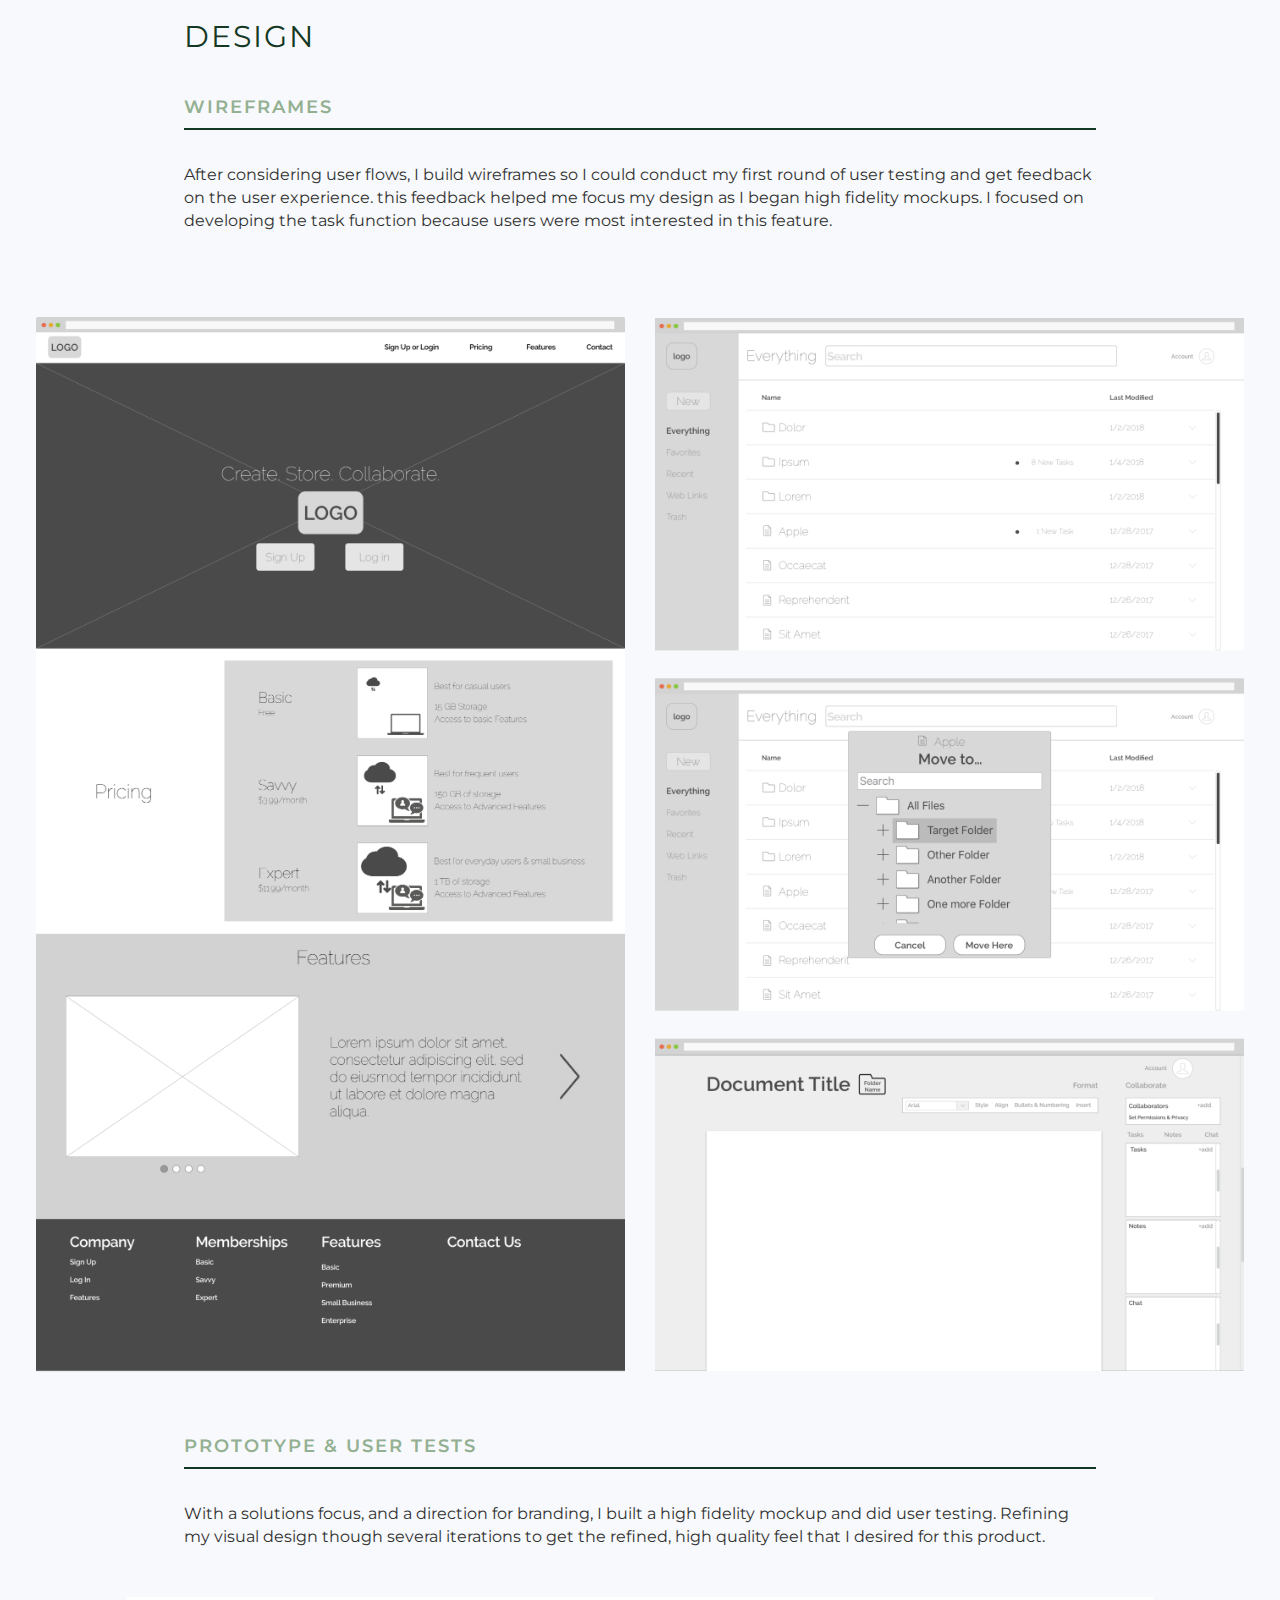
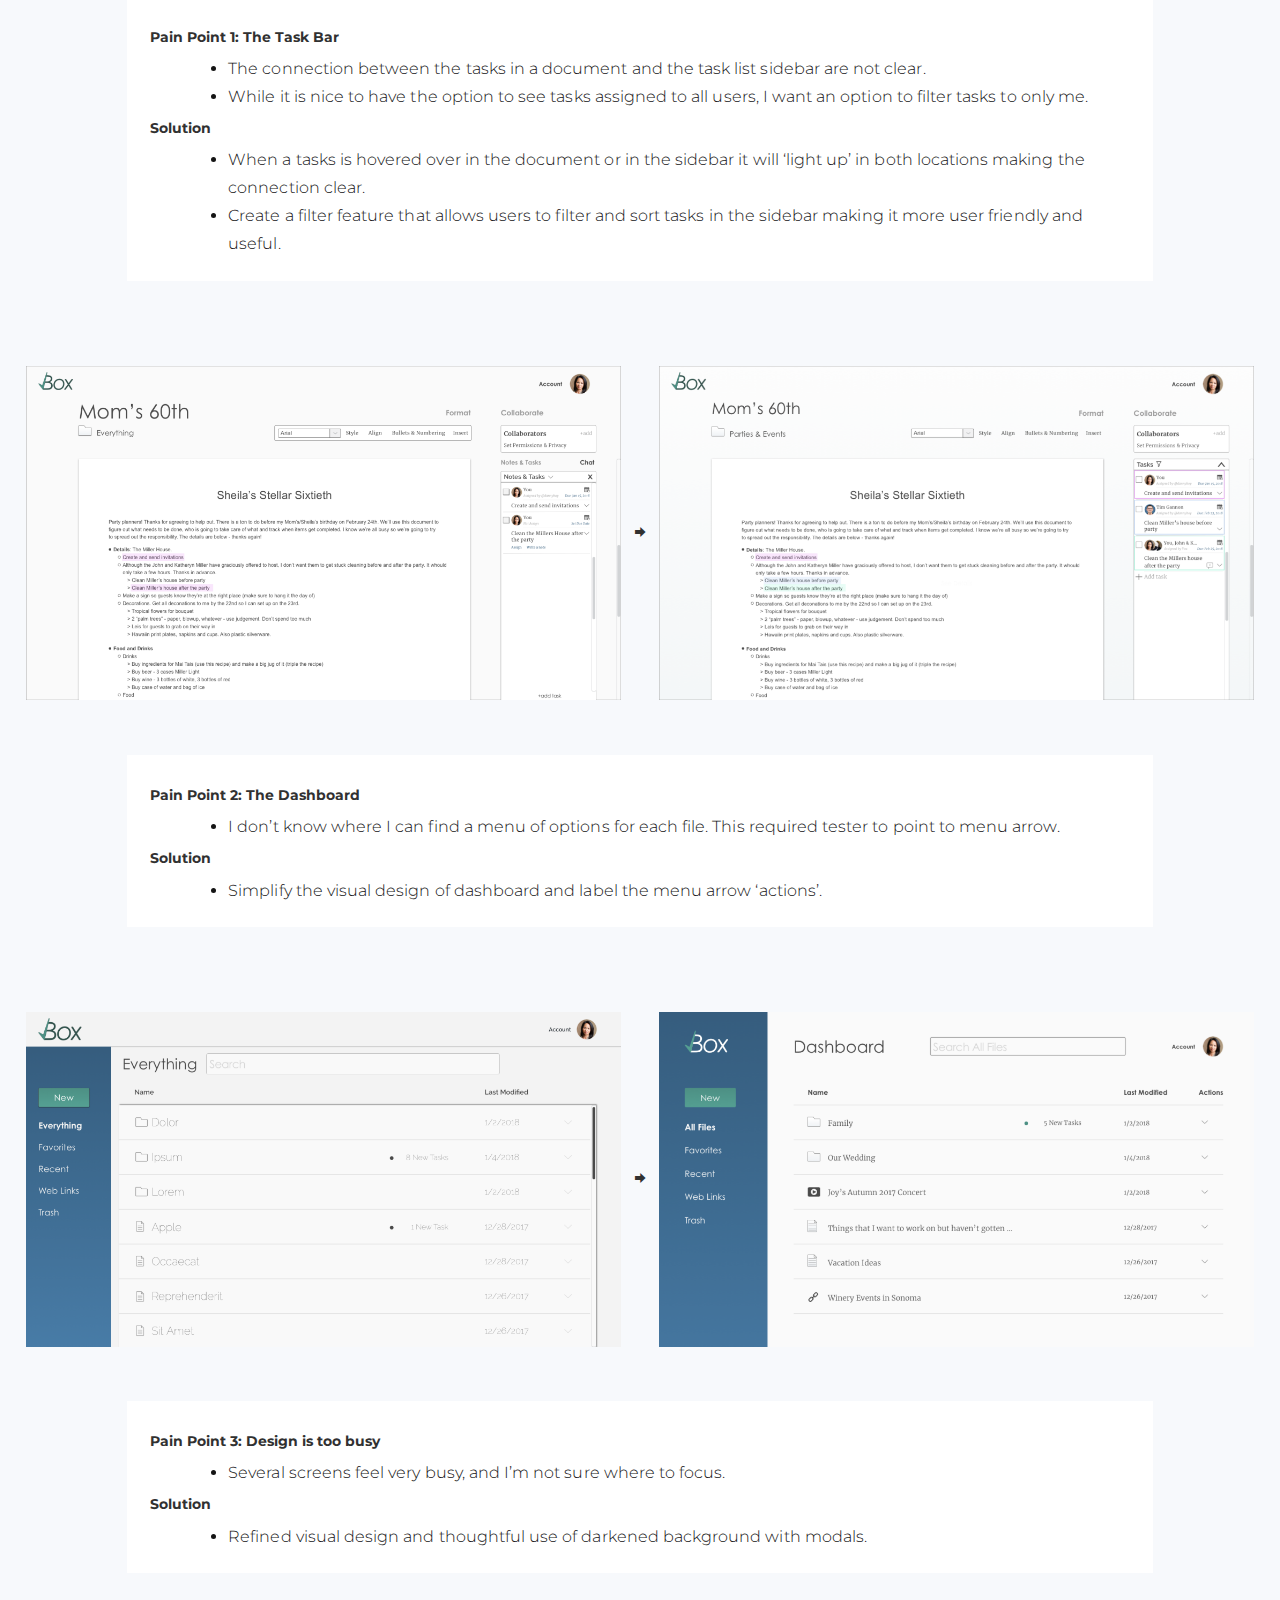
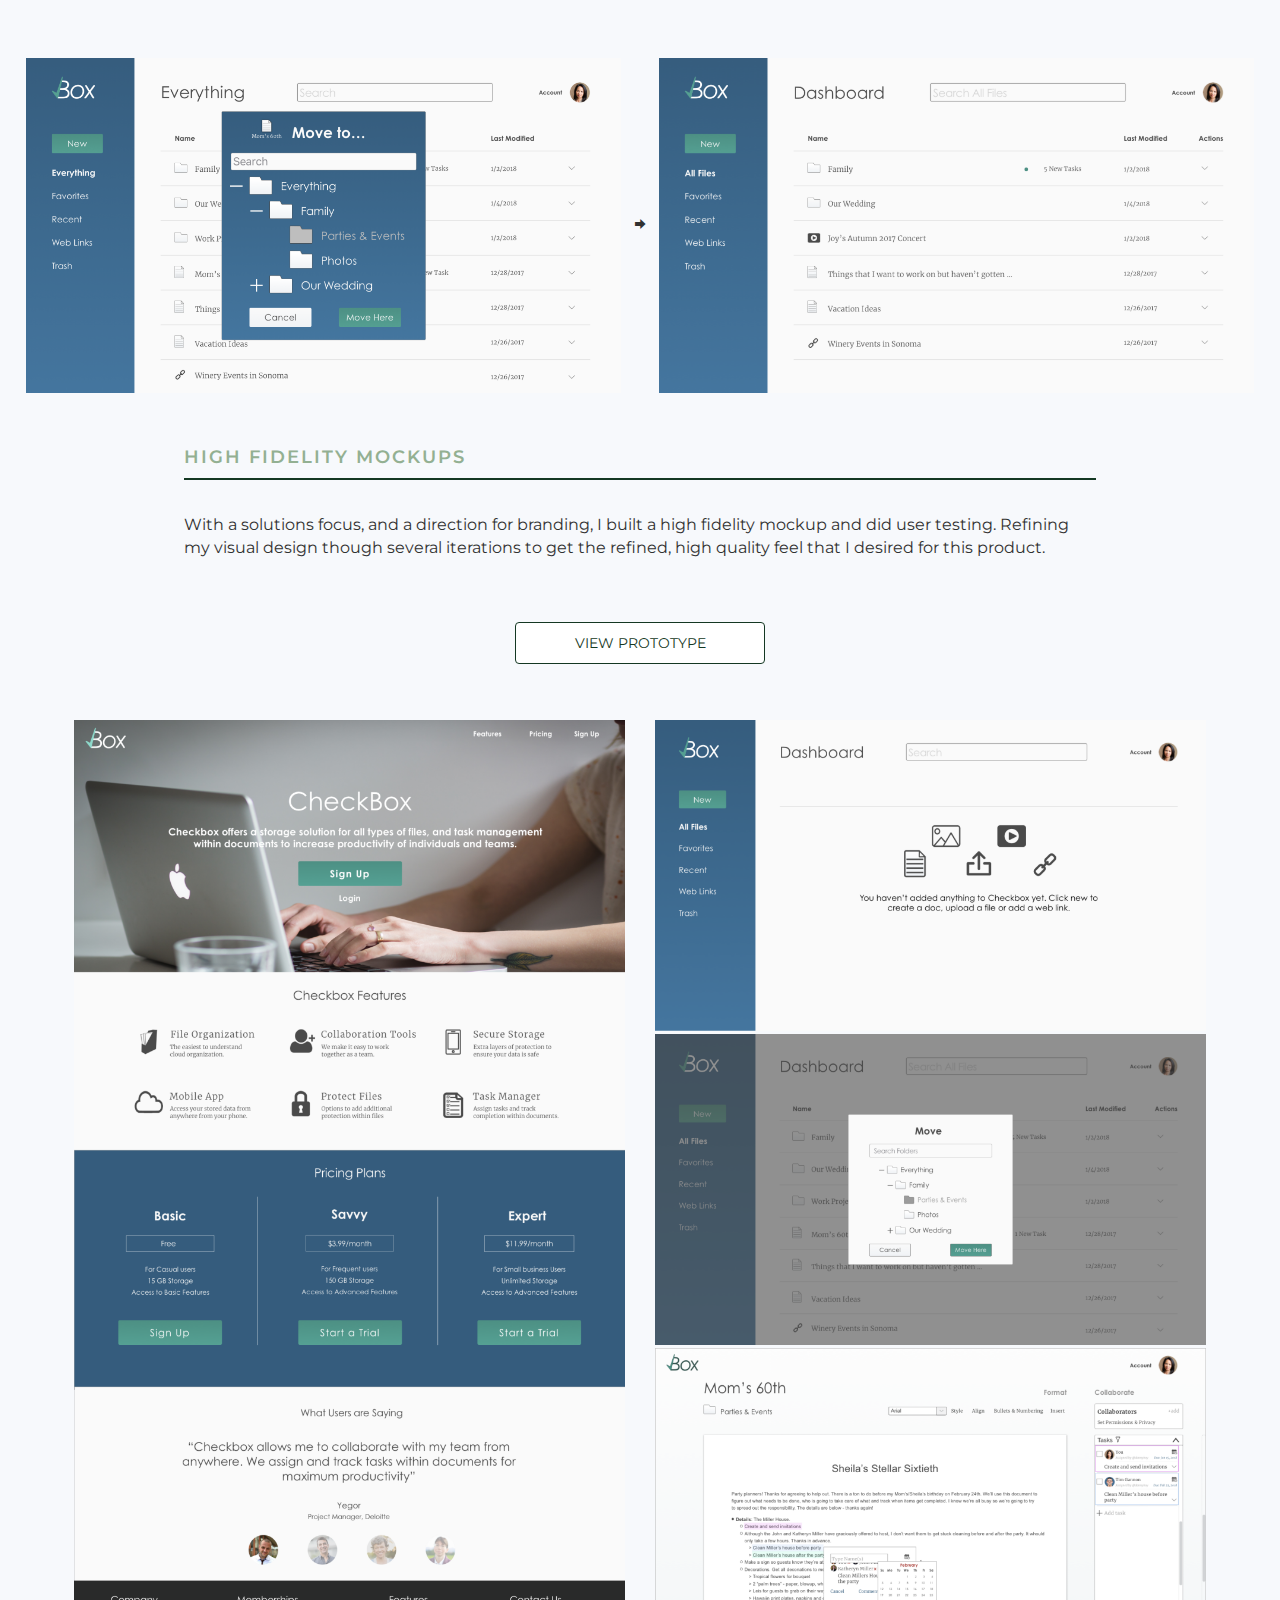
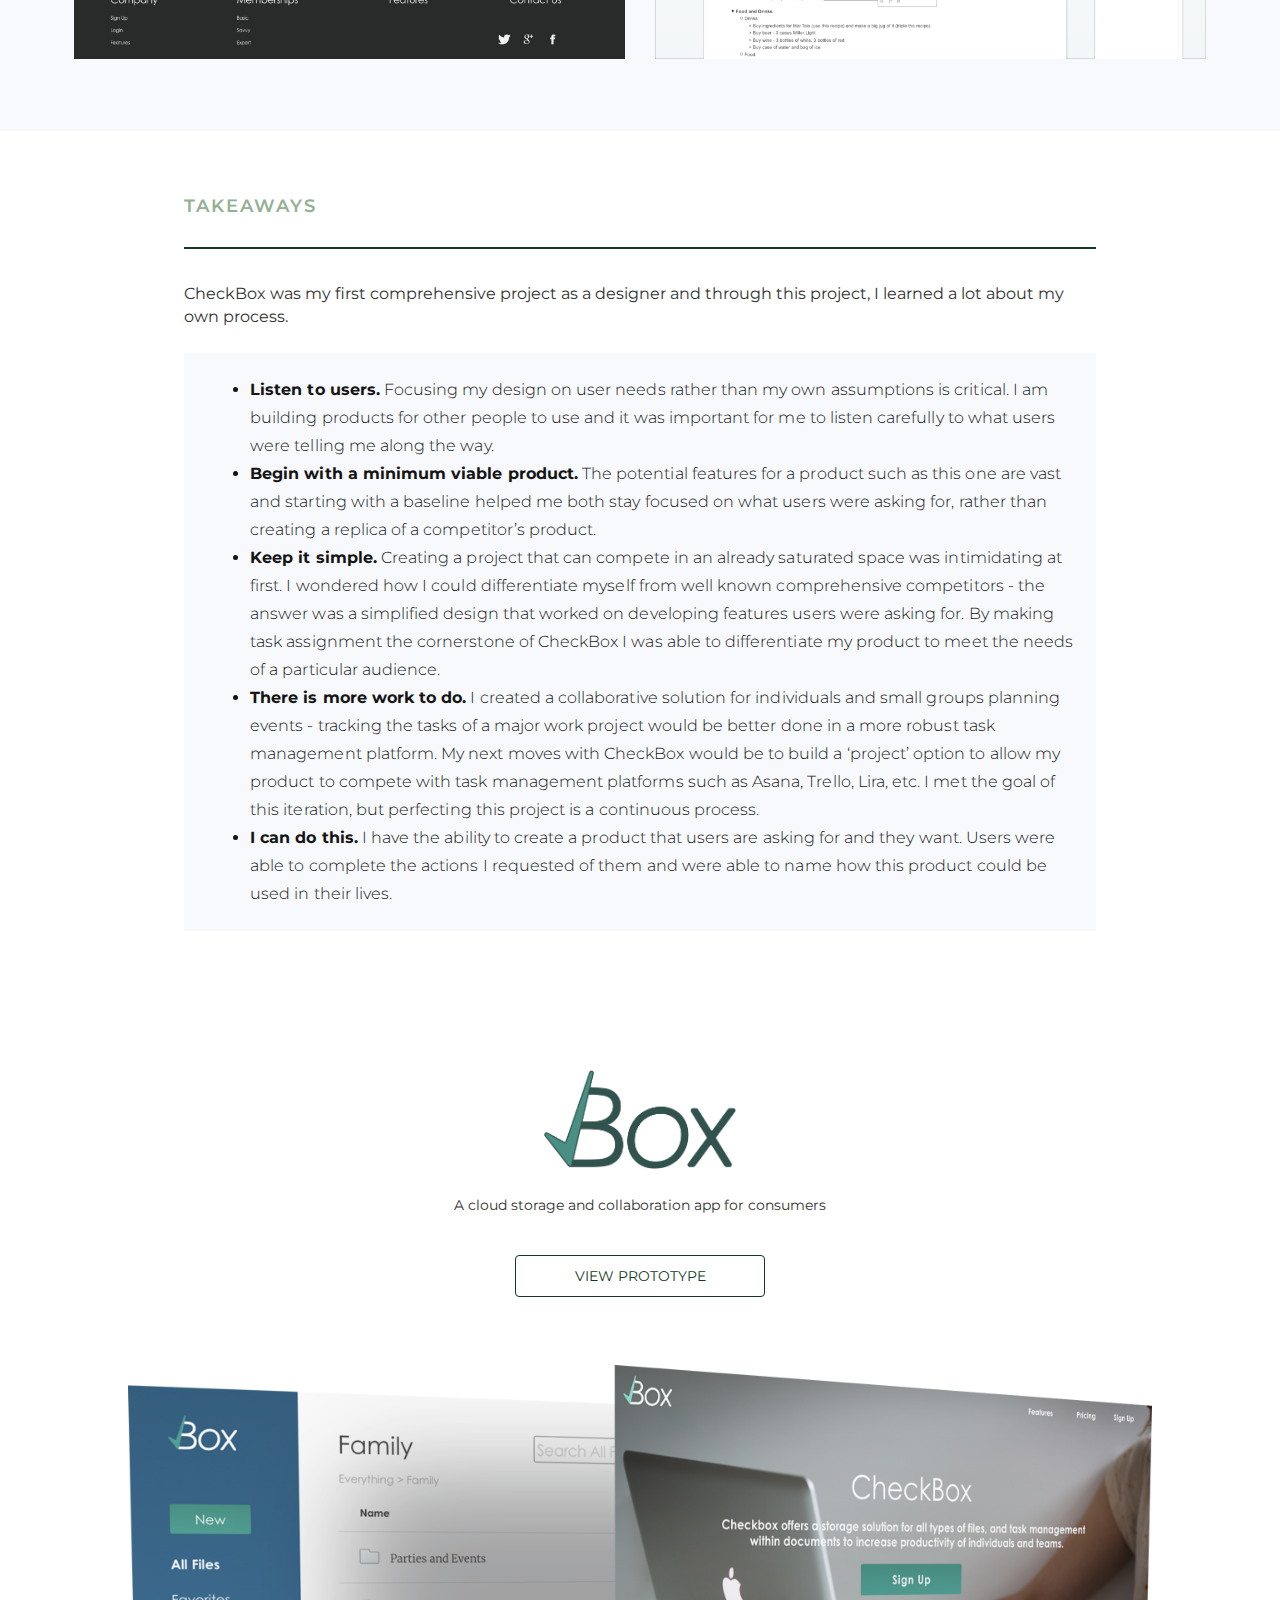
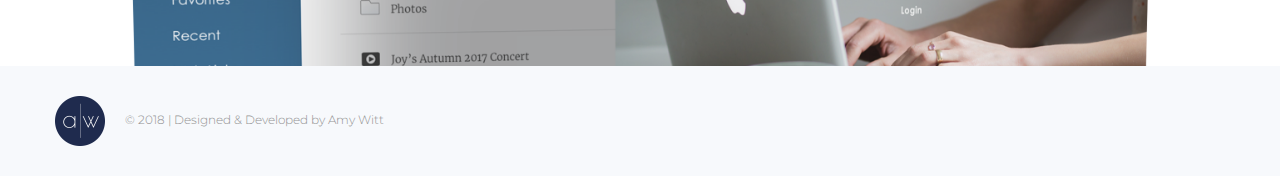
==== commit 43817c74: "fixed footer" ====
--- a/checkbox.html
+++ b/checkbox.html
@@ -433,7 +433,7 @@
 						<div class="row">
 							<div class="col-bg-12">
 								<div class="copy">
-									<img src="assets/images/logo.png"/>&copy; 2018 COPYRIGHT | Designed & Developed by Amy Witt 
+									<img src="assets/images/logo.png"/>&copy; 2018 | Designed & Developed by Amy Witt 
 								</div>
 							</div>
 							<!-- Footer
--- a/assets/css/main.css
+++ b/assets/css/main.css
@@ -657,3 +657,11 @@
   		padding: 0 15px;
   	}
   }
+
+	@media (max-width:620px) {
+		footer img {
+			height: 35px;
+			width: 35px;
+			margin-right:5px;
+		}
+	}
--- a/assets/css/checkbox.css
+++ b/assets/css/checkbox.css
@@ -745,8 +745,7 @@
   @media (max-width:1070px) and (min-width:621px) {
 
     .branding-1 {
-      width: 80%;
-      margin-left: 10%
+      width: 100%;
     }
 
     .branding-1 img {
@@ -755,6 +754,13 @@
       margin-bottom: 3%;
     }
 
+		.style-guide img {
+	    display: inline-block;
+	    width: 80%;
+	    margin-bottom: 5%;
+	    margin-top: 1%;
+	  }
+
   }
 
   @media (max-width:620px) {
@@ -764,17 +770,13 @@
 
   	.branding-1 img {
   		display: inline-block;
-  		width: 100%;
-  		padding-top:5%;
+  		width: 90%;
+  		margin-top:5%;
   	}
 
 		.style-guide img {
 	    display: inline-block;
-	    width: 100%;
-			margin-bottom: 0%;
-			margin-right:0%;
-			margin-left: 0%;
-			margin-top: 0%;
+	    width: 90%;
   }
 }
   /*=================================================
@@ -815,16 +817,29 @@
 	}
 
 	.wireframes-pic {
-		background-color: #F7F9FC
+		background-color: #F7F9FC;
+		width: 100%;
+		text-align: center;
 	}
 
 	.hifi-pic {
 		background-color: #F7F9FC;
+		width: 100%;
+		text-align: Center;
 	}
 
 	.pain-point {
 		background-color: #F7F9FC ;
 		width: 100%;
+		text-align: center;
+	}
+
+	.pain-point ul {
+		background-color: #ffffff;
+	}
+
+	.pain-point img {
+		border: 1 solid #ebebeb;
 	}
 
   .takeaways {
@@ -844,6 +859,10 @@
   .last-view-prototype {
     text-align: center;
 		background-color: #ffffff;
+  }
+
+	.hifi-prototype {
+    text-align: center;
 
   }
 
@@ -930,8 +949,7 @@
     @media (max-width:1070px) and (min-width:621px) {
 
       .wireframes-pic {
-        width: 80%;
-        margin-left: 10%
+        width: 100%
       }
 
       .wireframes-pic img {
@@ -953,9 +971,23 @@
         width: 80%;
       }
 
+			.pain-point {
+    		display: block;
+				width: 100%
+    	}
+
+    	.pain-point img {
+    		width: 90%;
+    		display: inline-block;
+    		padding-bottom: 2%
+    	}
+
+			.pain-point i {
+    		display: none;
+    	}
+
       .hifi-pic {
-        width: 80%;
-        margin-left: 10%
+        width: 100%;
       }
 
       .hifi-pic img {
@@ -973,11 +1005,9 @@
 
     	.wireframes-pic img {
     		display: inline-block;
-    		width: 100%;
+    		width: 90%;
     		padding-bottom: 5%;
     		padding-top:5%;
-    		padding-left: 3%;
-    		padding-right: 2%;
     	}
 
       .hifi-pic {
@@ -986,10 +1016,8 @@
 
     	.hifi-pic img {
     		display: inline-block;
-    		width: 100%;
+    		width: 90%;
     		padding-bottom: 1%;
-    		padding-left: 3%;
-    		padding-right: 2%;
     	}
 
       .pain-point {
@@ -997,9 +1025,9 @@
     	}
 
     	.pain-point img {
-    		width: 100%;
+    		width: 90%;
     		display: inline-block;
-    		padding-bottom: 2%
+				margin-bottom: 3%;
     	}
 
     	.pain-point i {
@@ -1047,3 +1075,11 @@
 	width: 50px;
 	margin-right:20px;
 }
+
+  @media (max-width:620px) {
+		footer img {
+			height: 35px;
+			width: 35px;
+			margin-right:5px;
+		}
+	}
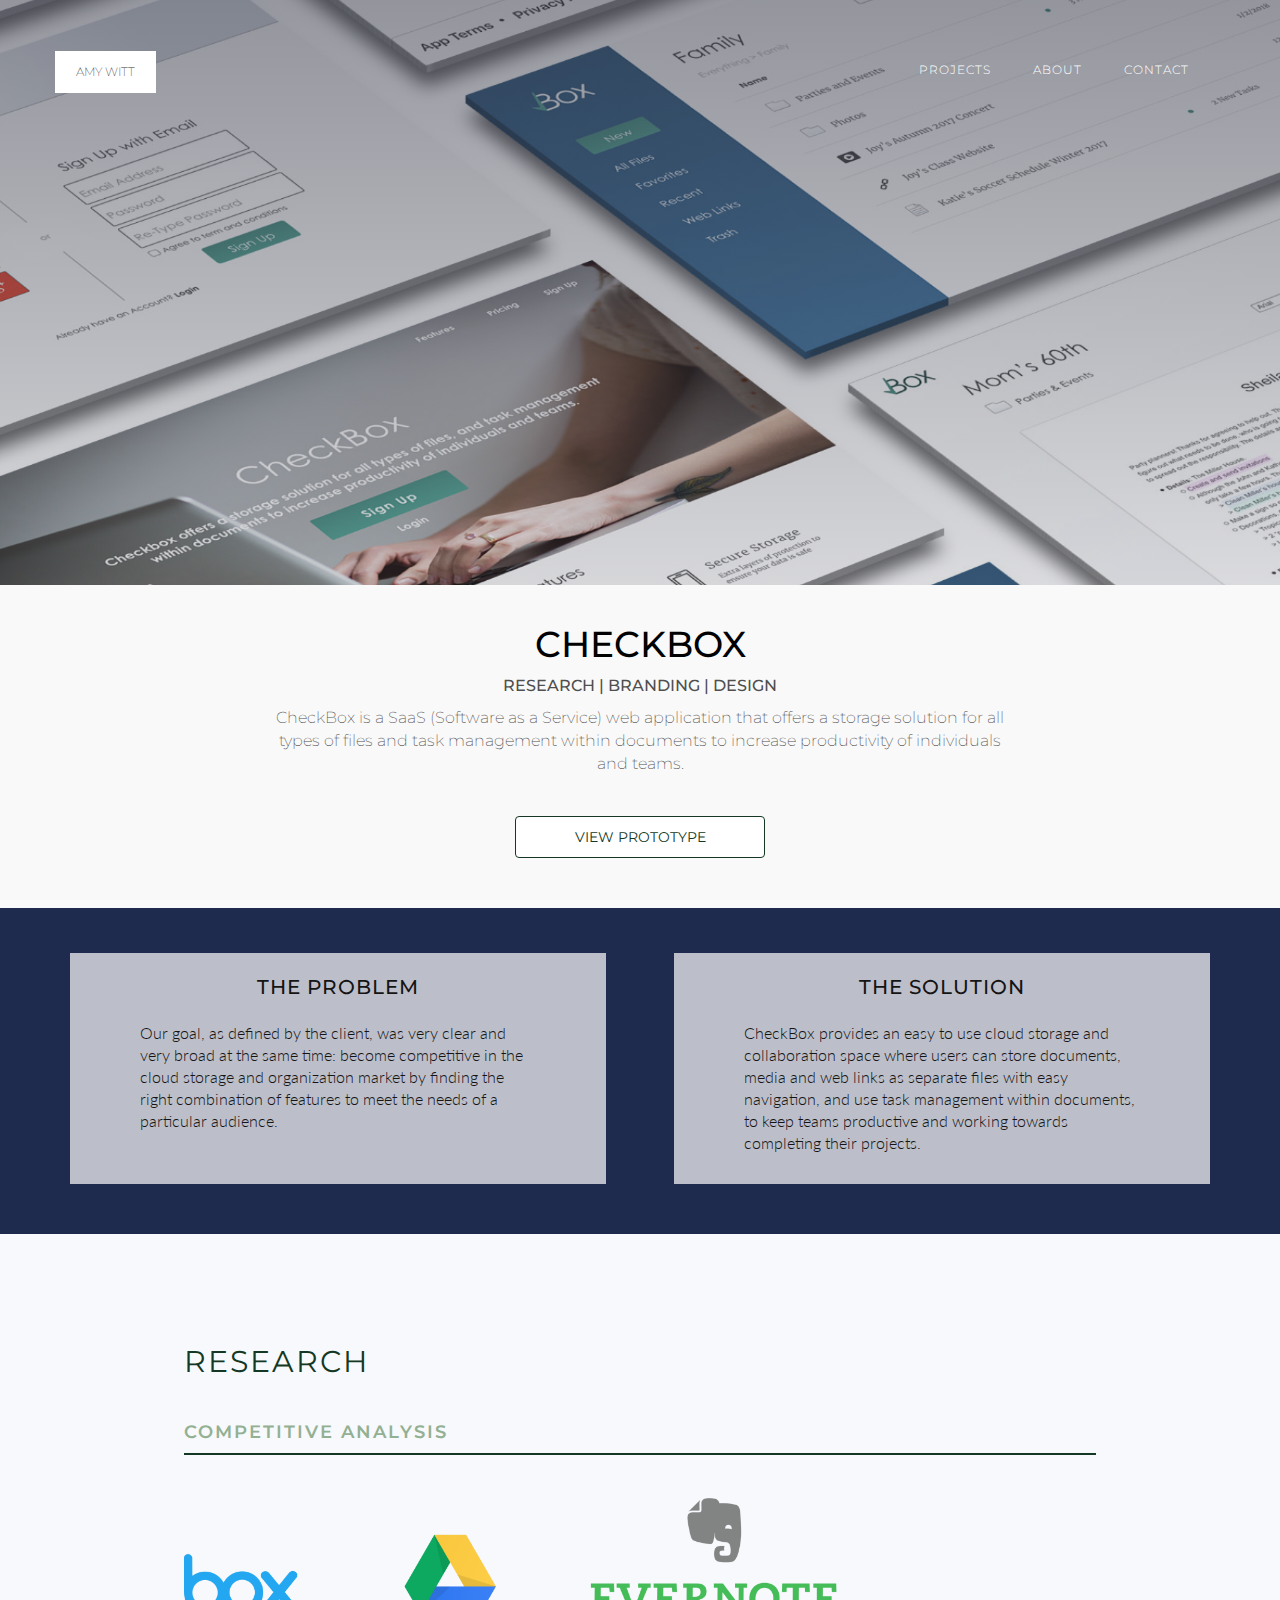
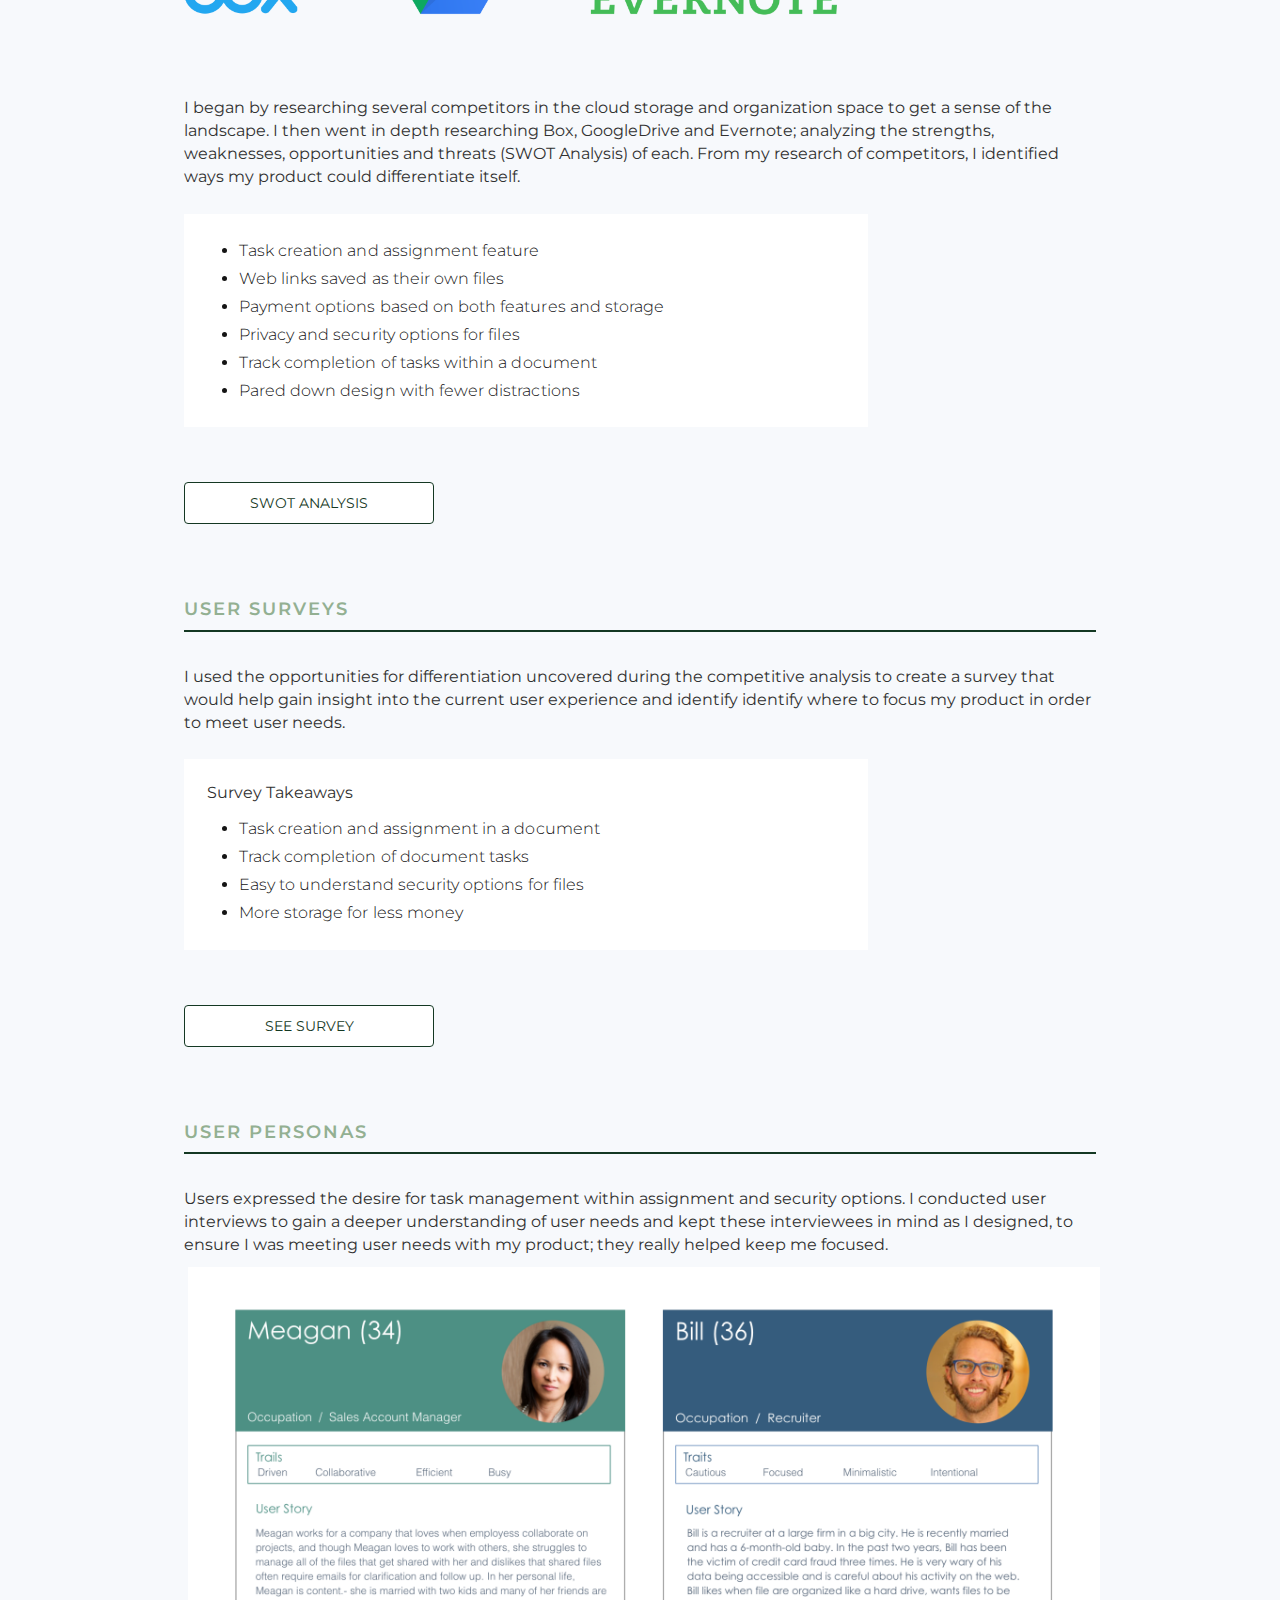
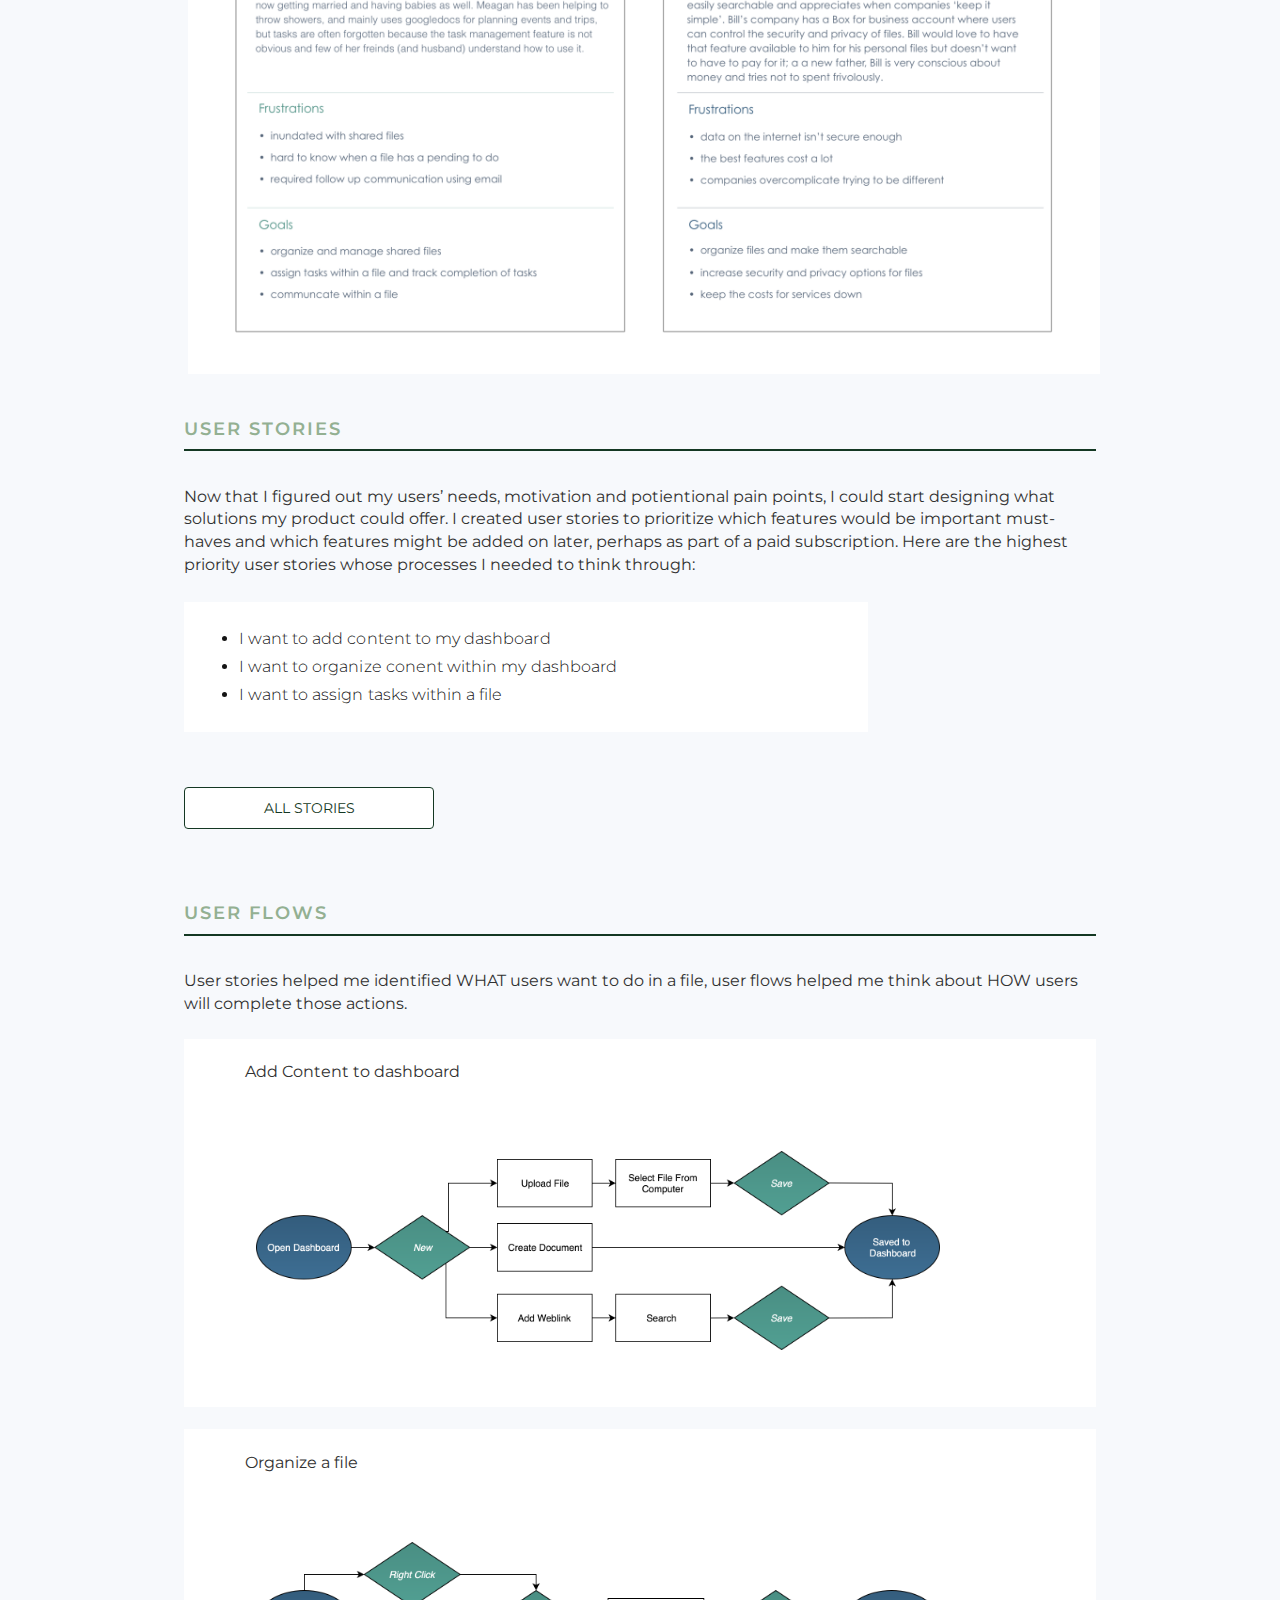
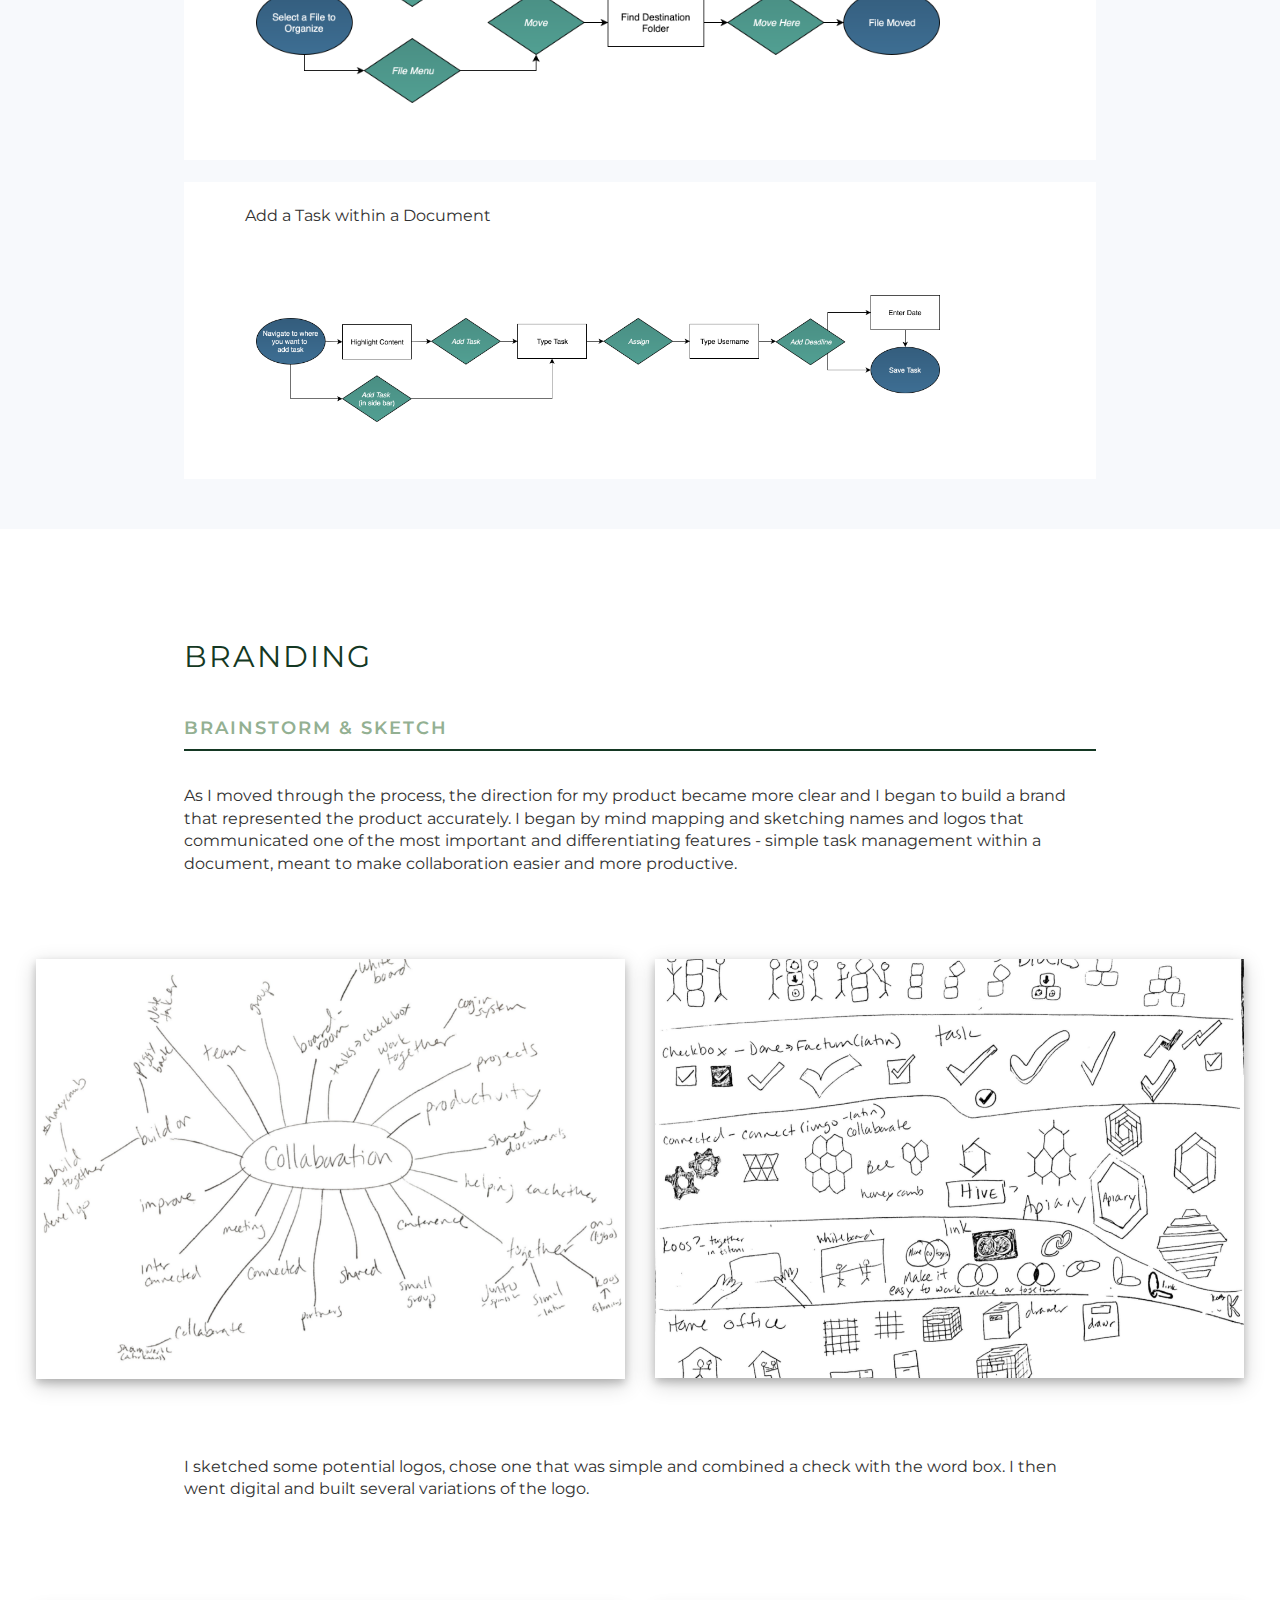
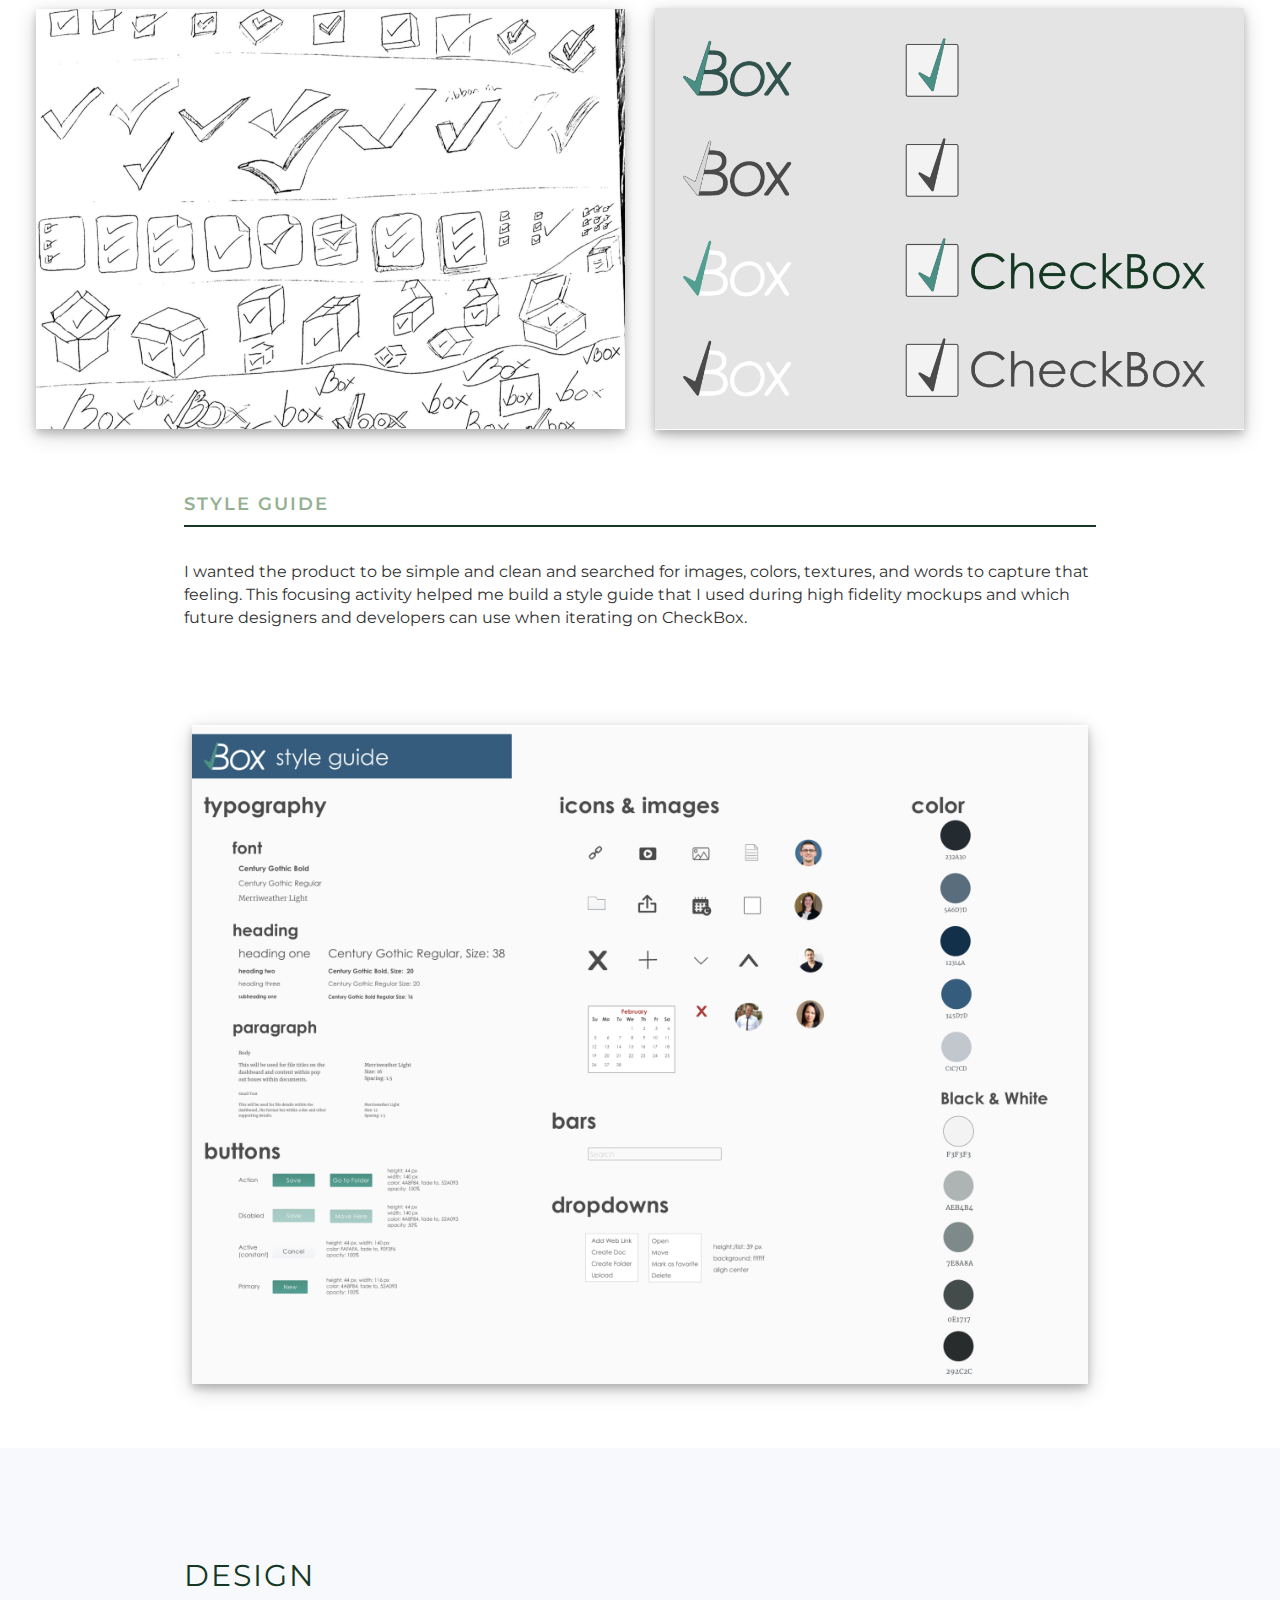
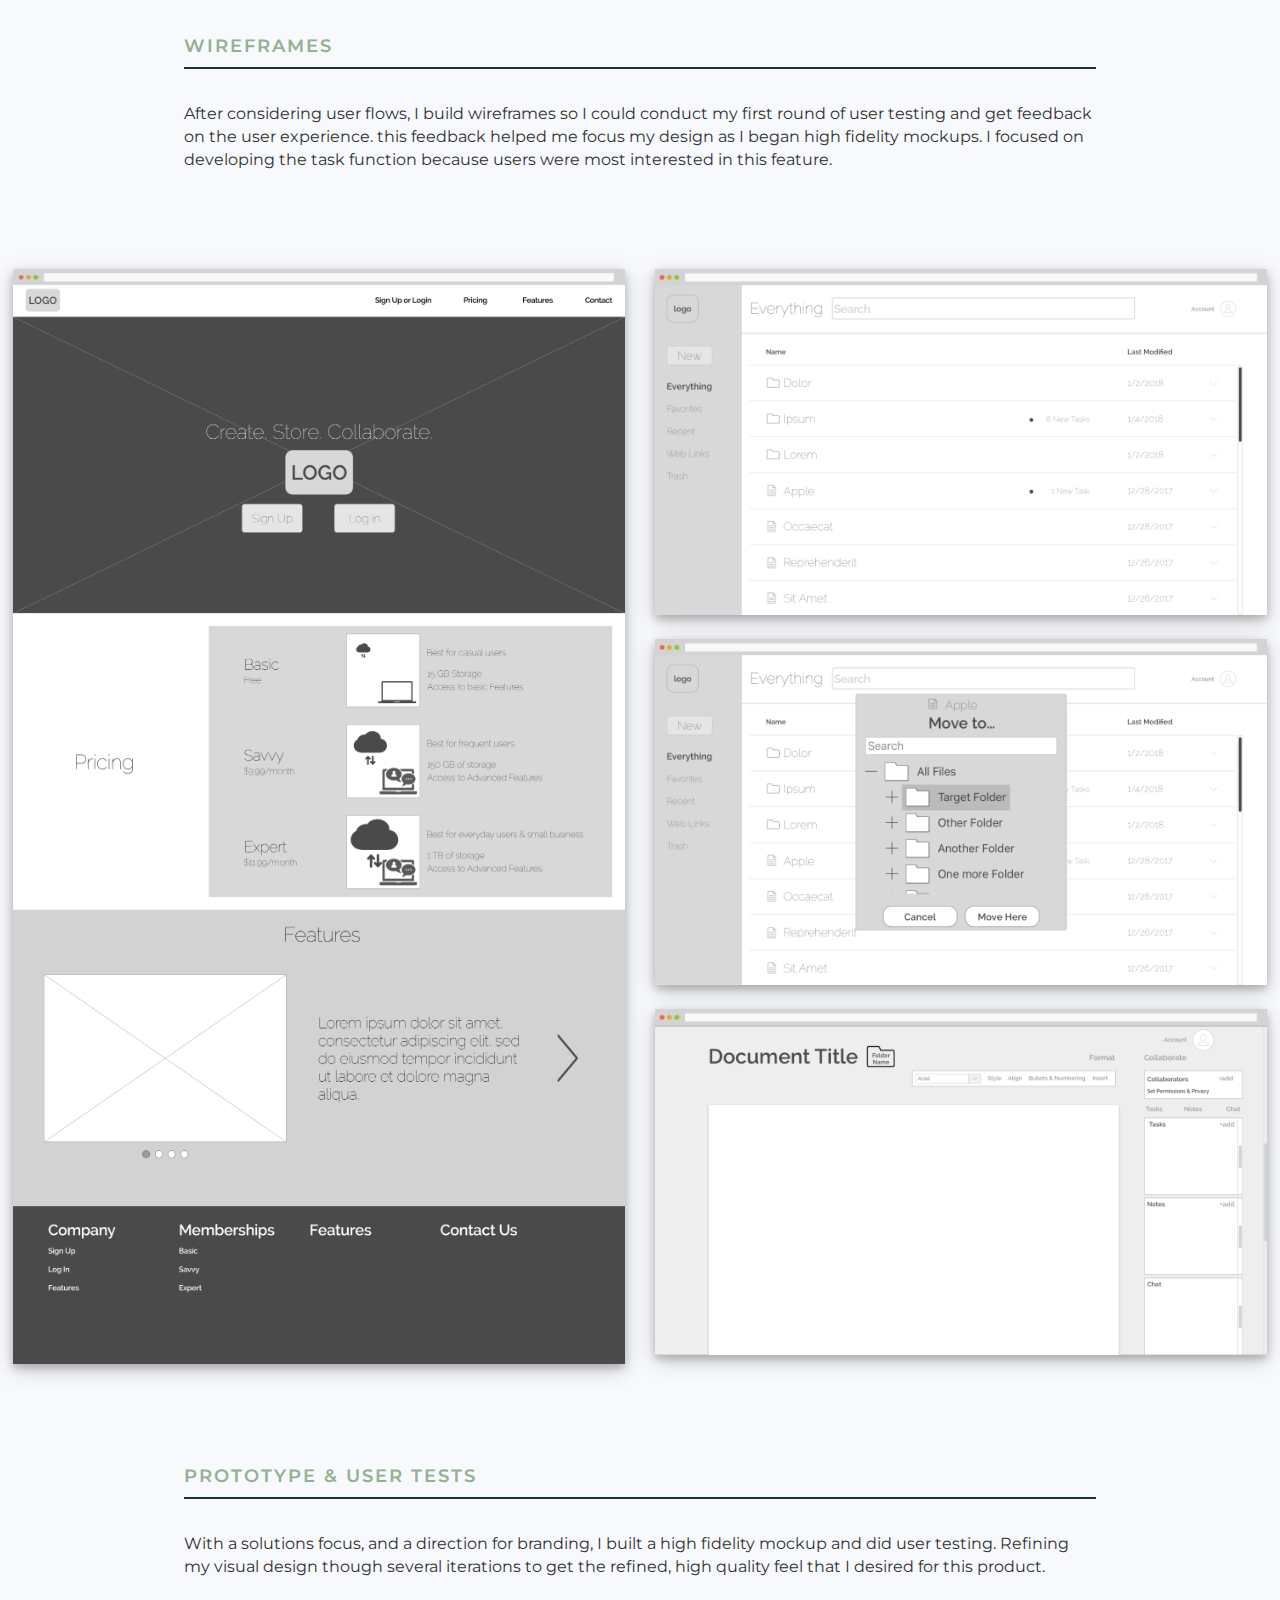
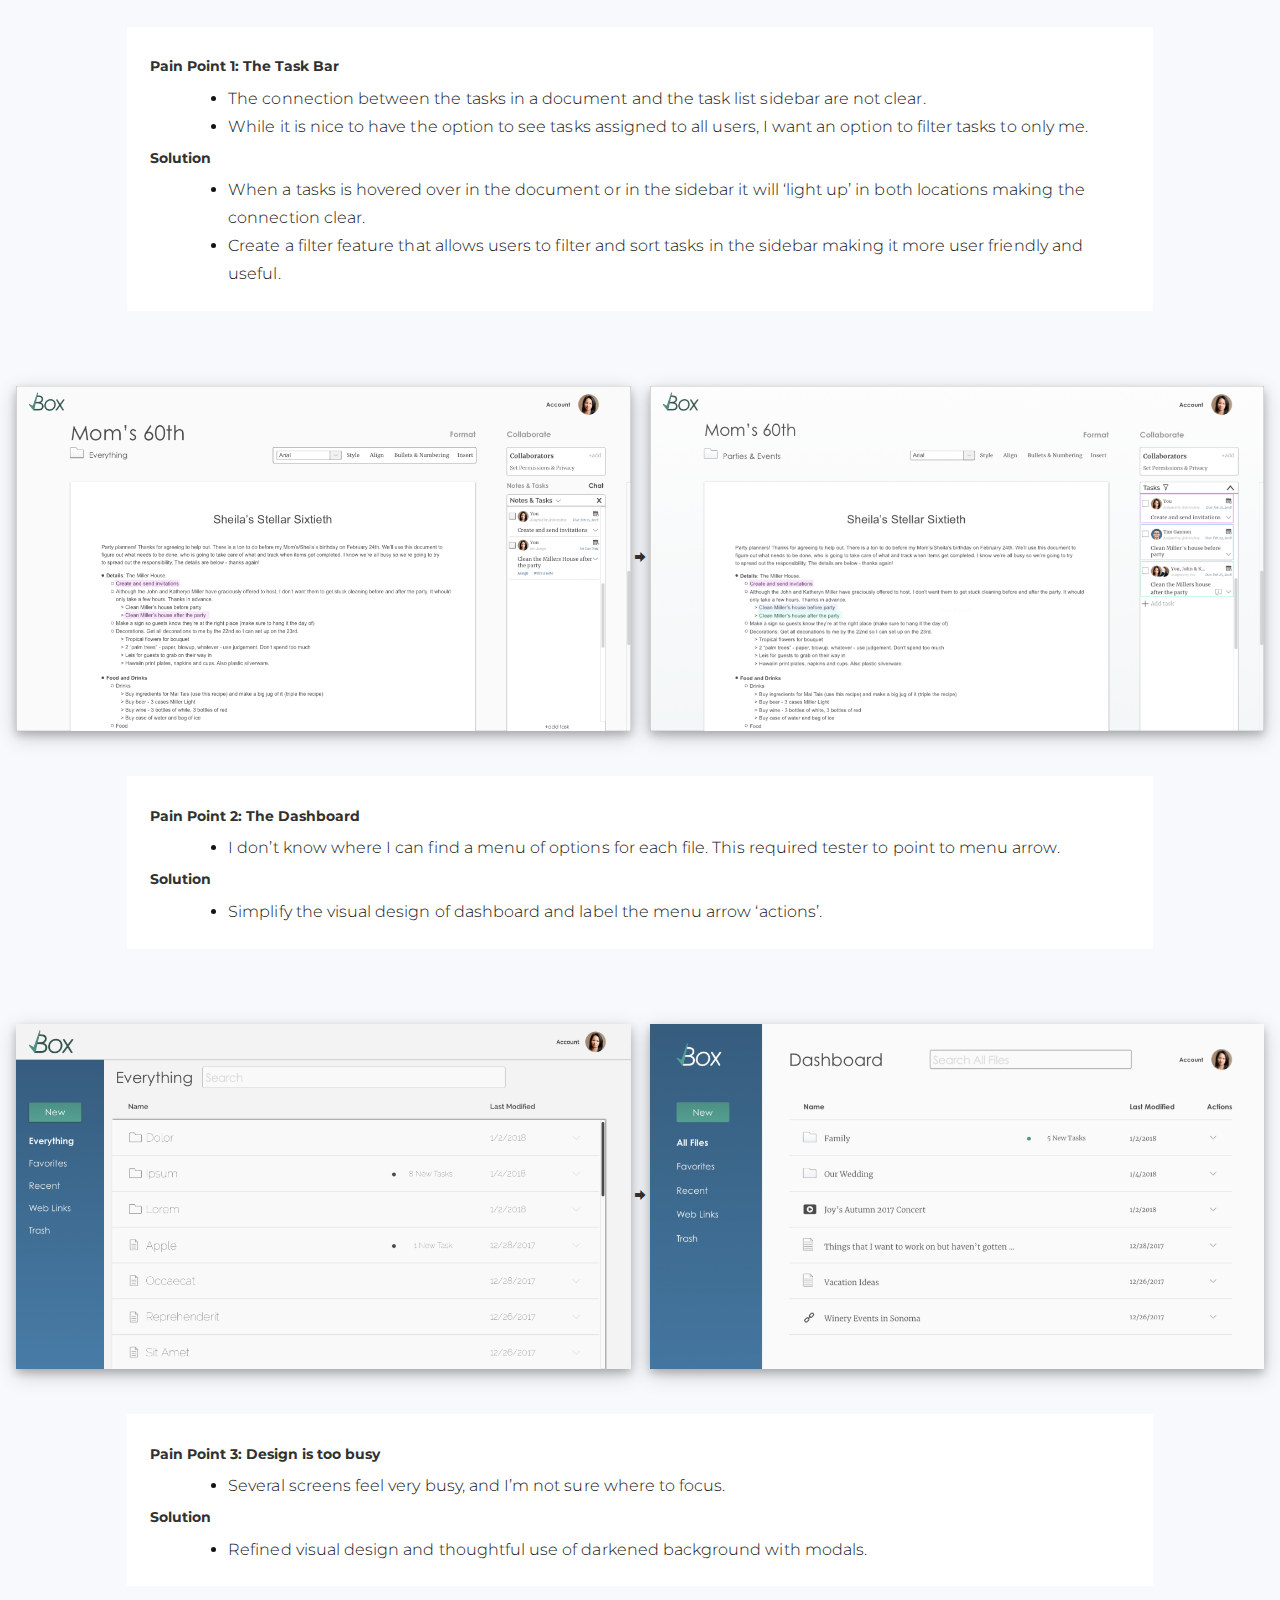
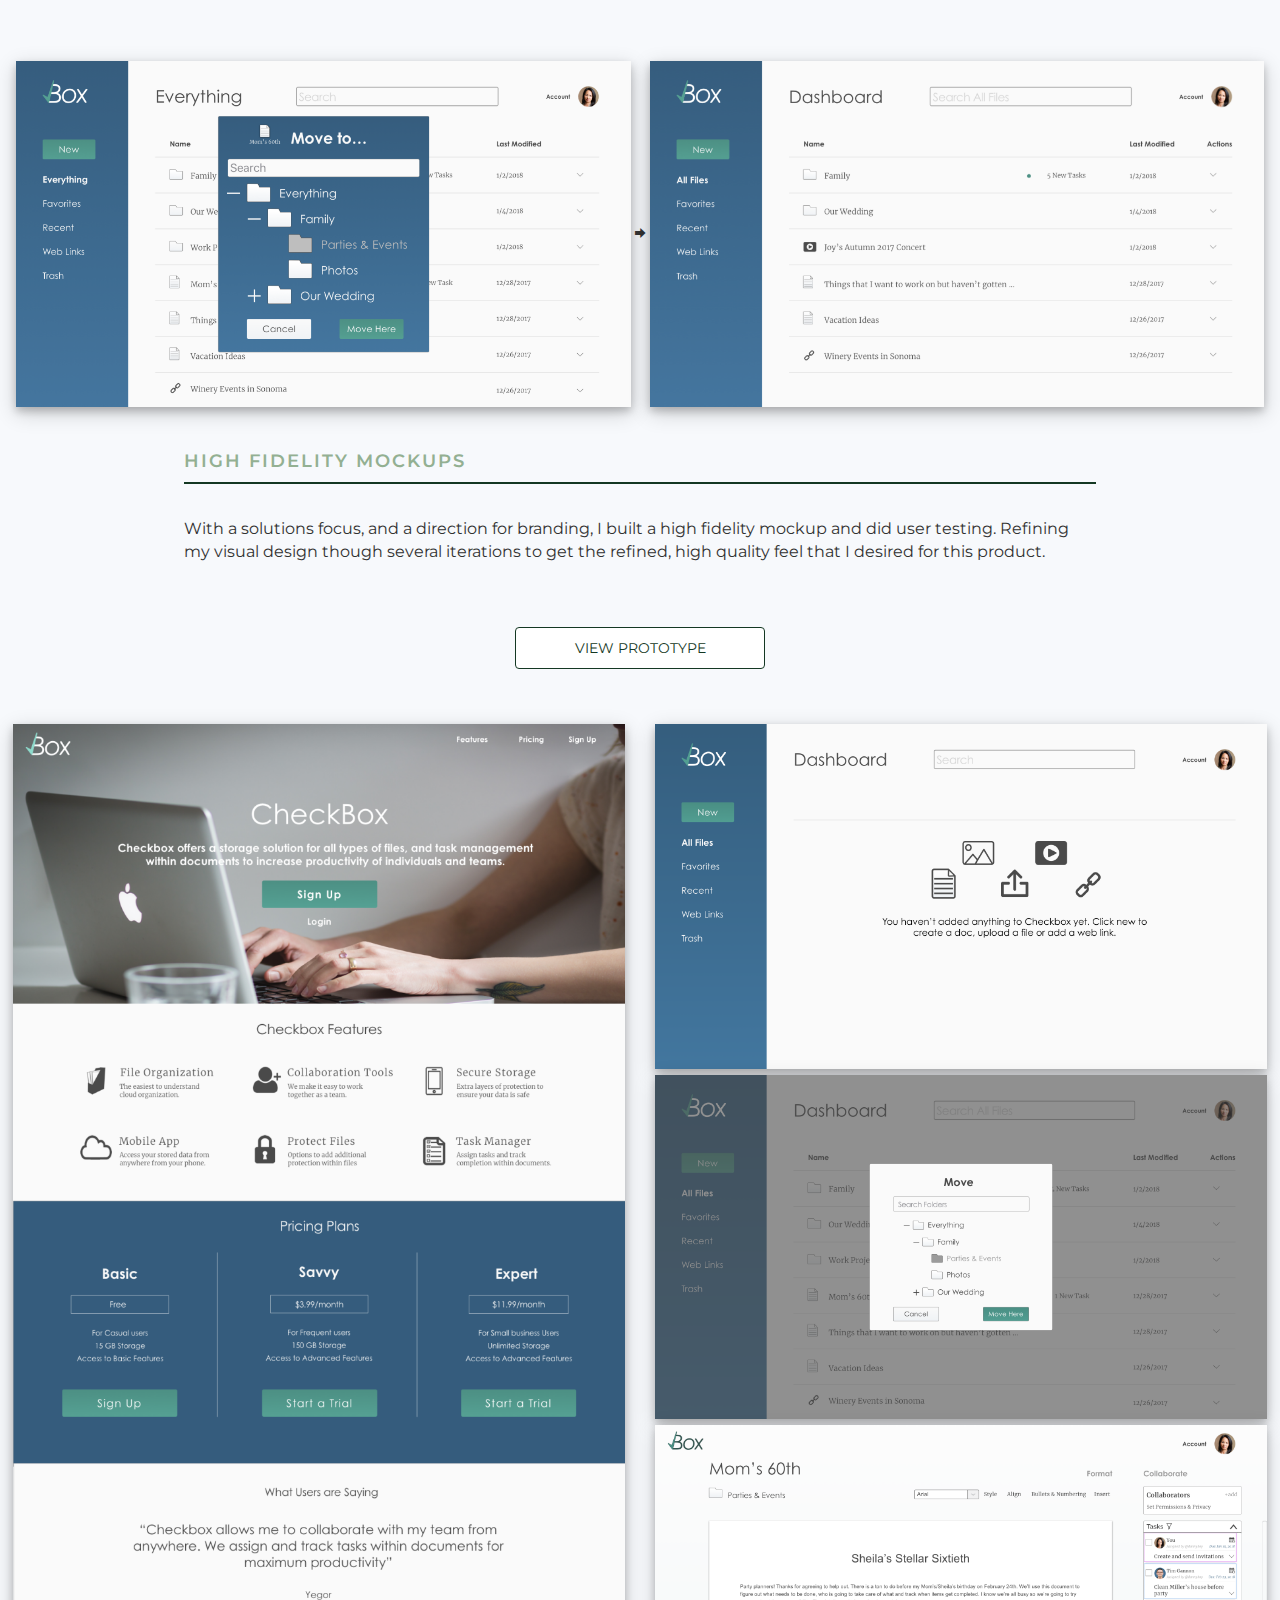
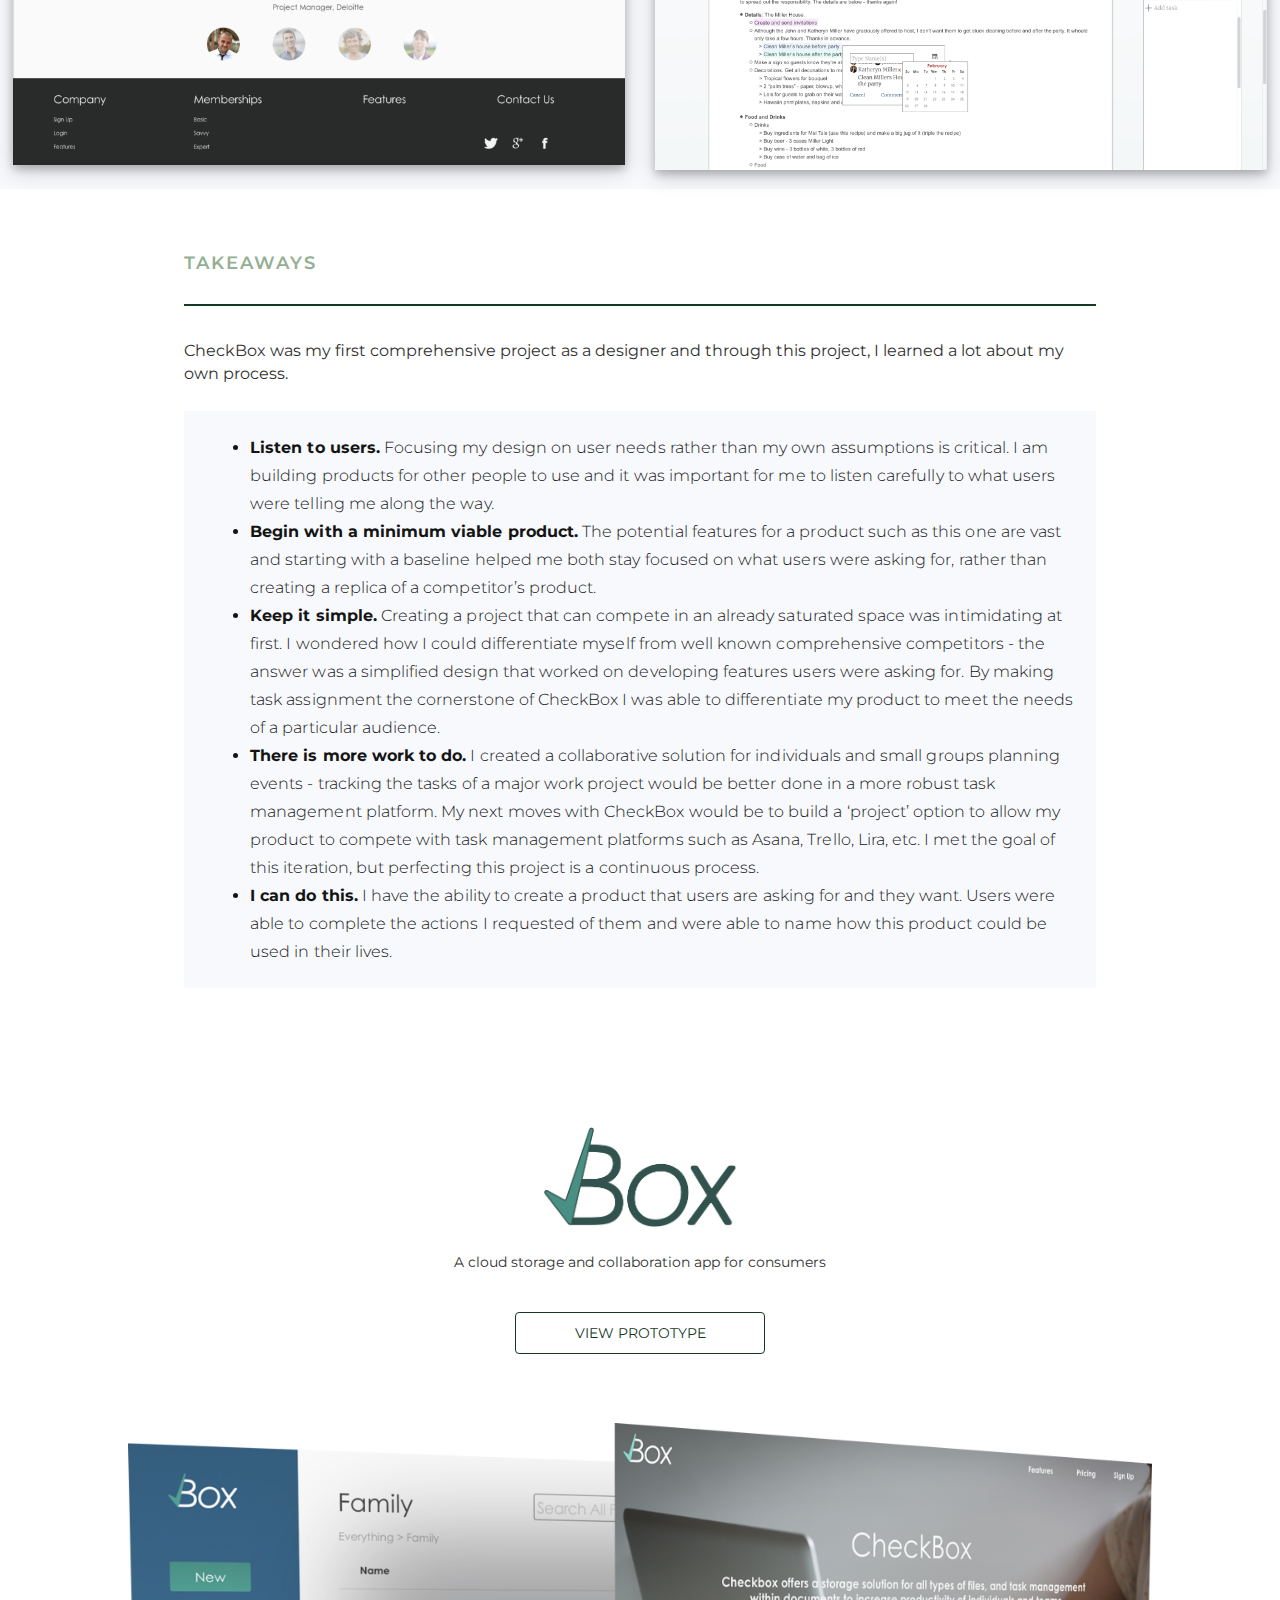
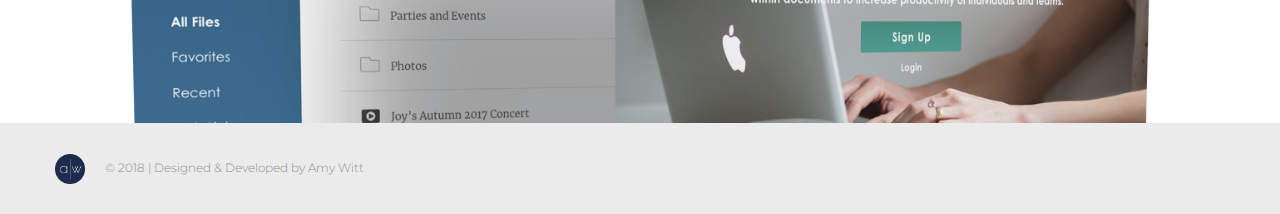
==== commit afdbb0db: "drop shadow" ====
--- a/checkbox.html
+++ b/checkbox.html
@@ -302,10 +302,28 @@
 		          </div>
 						</div>
 					</section>
-		  				<div class="wireframes-pic">
-		  					<img src="assets/images/wireframes-pic-1.png" alt="Wireframes">
-		            <img src="assets/images/wireframes-pic-2.png" alt="Wireframes">
-		  				</div>
+
+							<div class="wireframes-pic">
+								<div class="row">
+									<div class="col-lg-6">
+    								<img src="assets/images/wireframes-pic-1.png" alt="Checkbox High Fidelity Image"/>
+									</div>
+									<div class="col-lg-6">
+										<div class="row">
+											<div class="col-md-12">
+    										<img src="assets/images/wireframes-smallpic-2.png" alt="Checkbox High Fidelity Image"/>
+											</div>
+											<div class="col-md-12">
+    										<img src="assets/images/wireframes-smallpic-3.png" alt="Checkbox High Fidelity Image"/>
+											</div>
+											<div class="col-md-12">
+    										<img src="assets/images/wireframes-smallpic-4.png" alt="Checkbox High Fidelity Image"/>
+											</div>
+										</div>
+									</div>
+								</div>
+    					</div>
+
 					<section class="design">
 						<div class="container section-wrapper">
 		          <h4 class-"section-sub-title">
@@ -389,10 +407,24 @@
 			</div>
 
     					<div class="hifi-pic">
+								<div class="row">
+									<div class="col-lg-6">
     								<img src="assets/images/hifi-image-1.png" alt="Checkbox High Fidelity Image"/>
-    								<img src="assets/images/hifi-image-2.png" alt="Checkbox High Fidelity Image"/>
-										<br></br>
-										<br></br>
+									</div>
+									<div class="col-lg-6">
+										<div class="row">
+											<div class="col-md-12">
+    										<img src="assets/images/hifi-smallpic-1.png" alt="Checkbox High Fidelity Image"/>
+											</div>
+											<div class="col-md-12">
+    										<img src="assets/images/hifi-smallpic2.png" alt="Checkbox High Fidelity Image"/>
+											</div>
+											<div class="col-md-12">
+    										<img src="assets/images/hifi-smallpic3.png" alt="Checkbox High Fidelity Image"/>
+											</div>
+										</div>
+									</div>
+								</div>
     					</div>
 		<div class="body-copy">
   		<section class="takeaways">
@@ -433,7 +465,7 @@
 						<div class="row">
 							<div class="col-bg-12">
 								<div class="copy">
-									<img src="assets/images/logo.png"/>&copy; 2018 | Designed & Developed by Amy Witt 
+									<img src="assets/images/logo.png"/>&copy; 2018 | Designed & Developed by Amy Witt
 								</div>
 							</div>
 							<!-- Footer
--- a/assets/css/main.css
+++ b/assets/css/main.css
@@ -67,11 +67,19 @@
 	text-transform: uppercase;
 }
 
-@media (max-width: 960px) {
+@media (max-width:1070px) and (min-width:621px) {
 	.header {
 	background-attachment: scroll !important;
 	height: 90vh;
 }
+}
+@media (max-width:620px) {
+	.header {
+	background-attachment: scroll !important;
+	height: 60vh;
+	background-size: cover;
+}
+
 }
 
 /*=================================navbar==========================*/
@@ -173,7 +181,7 @@
 @media (max-width:1070px) and (min-width:621px) {
 
 	.header-wrapper{
-		padding-top: 25vh;
+		padding-top: 20vh;
 	}
 
 .header-subtitle{
@@ -183,7 +191,7 @@
 
 @media screen and (max-width: 620px) {
 	.header-wrapper{
-		padding-top: 5vh;
+		padding-top: 2vh;
 	}
 
 .header-title{
@@ -551,16 +559,7 @@
   /*=================================================
   ||				10. Footer
   ==================================================*/
-  footer{
-  	background: #F7F9FC;
-  	padding: 20px 0px;
-  }
-
-	footer img {
-		height: 50px;
-		width: 50px;
-		margin-right:20px;
-	}
+
   .copy{
   	font-size: 12px;
   	font-weight: 300;
@@ -646,22 +645,8 @@
   	.options a{
   		padding: 0 5px;
   	}
-  	footer{
-  		text-align: center;
-  	}
-  	footer .text-right{
-  		text-align: center;
-  	}
 
   	.quote{
   		padding: 0 15px;
   	}
   }
-
-	@media (max-width:620px) {
-		footer img {
-			height: 35px;
-			width: 35px;
-			margin-right:5px;
-		}
-	}
--- a/assets/css/checkbox.css
+++ b/assets/css/checkbox.css
@@ -137,7 +137,7 @@
 
 .intro .section-wrapper {
 	padding-top: 20px;
-	padding-bottom: 80px;
+	padding-bottom: 20px;
   width: 60%;
 }
 
@@ -233,7 +233,7 @@
 .body-copy ul {
   margin-left: 10%;
   padding: 2%;
-  background-color: #F5F8FA;
+  background-color: #ffffff;
   width: 60%;
   margin-top: 25px;
   margin-bottom: 25px;
@@ -297,7 +297,7 @@
 .body-copy section ul {
   margin-left: 10%;
   padding: 2%;
-  background-color: #F5F8FA;
+  background-color: #ffffff;
   width: 60%;
   margin-top: 25px;
   margin-bottom: 25px;
@@ -331,7 +331,7 @@
 	.body-copy section ul {
 	  margin-left: 5%;
 	  padding: 2%;
-	  background-color: #F5F8FA;
+	  background-color: #ffffff;
 	  width: 90%;
 	  margin-top: 25px;
 	  margin-bottom: 25px;
@@ -370,7 +370,7 @@
 		.body-copy section ul {
 		  margin-left: 0%;
 		  padding: 2%;
-		  background-color: #F5F8FA;
+		  background-color: #ffffff;
 		  width: 100%;
 		  margin-top: 25px;
 		  margin-bottom: 25px;
@@ -722,6 +722,7 @@
     width: 70%;
     margin-bottom: 5%;
     margin-top: 1%;
+		box-shadow: 0 4px 8px 0 rgba(0, 0, 0, 0.2), 0 6px 20px 0 rgba(0, 0, 0, 0.19);
   }
 
 	.last_image img {
@@ -736,9 +737,9 @@
 
 	.branding-1 img {
 		width: 46%;
-		border: 1px solid #737373;
 		margin-left: 1%;
 		margin-right:1%;
+		box-shadow: 0 4px 8px 0 rgba(0, 0, 0, 0.2), 0 6px 20px 0 rgba(0, 0, 0, 0.19);
 	}
 
 
@@ -820,12 +821,28 @@
 		background-color: #F7F9FC;
 		width: 100%;
 		text-align: center;
+		padding: 1%;
+	}
+
+	.wireframes-pic img {
+		display: inline-block;
+		width: 100%;
+		margin-bottom: 4%;
+		box-shadow: 0 4px 8px 0 rgba(0, 0, 0, 0.2), 0 6px 20px 0 rgba(0, 0, 0, 0.19);
 	}
 
 	.hifi-pic {
 		background-color: #F7F9FC;
+		text-align: center;
 		width: 100%;
-		text-align: Center;
+		padding: 1%;
+	}
+
+	.hifi-pic img {
+		display: inline-block;
+		width: 100%;
+		margin-bottom: 1%;
+		box-shadow: 0 4px 8px 0 rgba(0, 0, 0, 0.2), 0 6px 20px 0 rgba(0, 0, 0, 0.19);
 	}
 
 	.pain-point {
@@ -840,6 +857,7 @@
 
 	.pain-point img {
 		border: 1 solid #ebebeb;
+		box-shadow: 0 4px 8px 0 rgba(0, 0, 0, 0.2), 0 6px 20px 0 rgba(0, 0, 0, 0.19);
 	}
 
   .takeaways {
@@ -907,31 +925,9 @@
 		margin-top: 4%;
 	}
 
+
+
   @media (min-width:1071px) {
-    .wireframes-pic {
-      width: 100%;
-      text-align: center;
-    }
-
-    .wireframes-pic img {
-      display: inline-block;
-			margin-left: 1%;
-			margin-right: 1%;
-      width: 46%;
-    }
-
-    .hifi-pic {
-			text-align: center;
-      width: 100%;
-			padding: 1%;
-    }
-
-    .hifi-pic img {
-      display: inline-block;
-      width: 46%;
-      padding-right: 1%;
-			padding-left: 1%;
-    }
 
     .pain-point {
   		display: block;
@@ -942,7 +938,6 @@
   	.pain-point img {
   		width: 48%;
   		display: inline-block;
-			padding: .75%;
   	}
   }
 
@@ -962,6 +957,10 @@
     		display: block;
     	}
 
+			.pain-point ul {
+				background-color: #ffffff;
+			}
+
     	.pain-point img {
     		width: 48%;
     		display: inline-block;
@@ -979,7 +978,7 @@
     	.pain-point img {
     		width: 90%;
     		display: inline-block;
-    		padding-bottom: 2%
+				margin-bottom: 2%;
     	}
 
 			.pain-point i {
@@ -992,8 +991,7 @@
 
       .hifi-pic img {
         display: inline-block;
-        width: 80%;
-        margin-bottom: 3%;
+        width: 90%;
       }
 
     }
@@ -1006,8 +1004,8 @@
     	.wireframes-pic img {
     		display: inline-block;
     		width: 90%;
-    		padding-bottom: 5%;
-    		padding-top:5%;
+    		margin-bottom: 5%;
+    		margin-top:5%;
     	}
 
       .hifi-pic {
@@ -1017,12 +1015,16 @@
     	.hifi-pic img {
     		display: inline-block;
     		width: 90%;
-    		padding-bottom: 1%;
+    		margin-bottom: 1%;
     	}
 
       .pain-point {
     		display: block;
     	}
+
+			.pain-point ul {
+				background-color: #ffffff;
+			}
 
     	.pain-point img {
     		width: 90%;
@@ -1065,21 +1067,3 @@
 			}
 
     }
-
-footer {
-	background-color: #F7F9FC;
-}
-
-footer img {
-	height: 50px;
-	width: 50px;
-	margin-right:20px;
-}
-
-  @media (max-width:620px) {
-		footer img {
-			height: 35px;
-			width: 35px;
-			margin-right:5px;
-		}
-	}
--- a/assets/css/one-page-style.css
+++ b/assets/css/one-page-style.css
@@ -20,3 +20,31 @@
 	border: 1px solid #313131;
 	color: #313131;
 }
+
+footer{
+	background: #ebebeb;
+	border-top: 1px solid #ebebeb;
+	padding: 20px 0px;
+}
+
+footer img {
+	height: 30px;
+	width: 30px;
+	margin-right:20px;
+}
+
+@media (max-width: 960px) {
+footer{
+	text-align: left;
+}
+footer .text-right{
+	text-align: left;
+}
+}
+@media (max-width:620px) {
+	footer img {
+		height: 30px;
+		width: 30px;
+		margin-right:5px;
+	}
+}
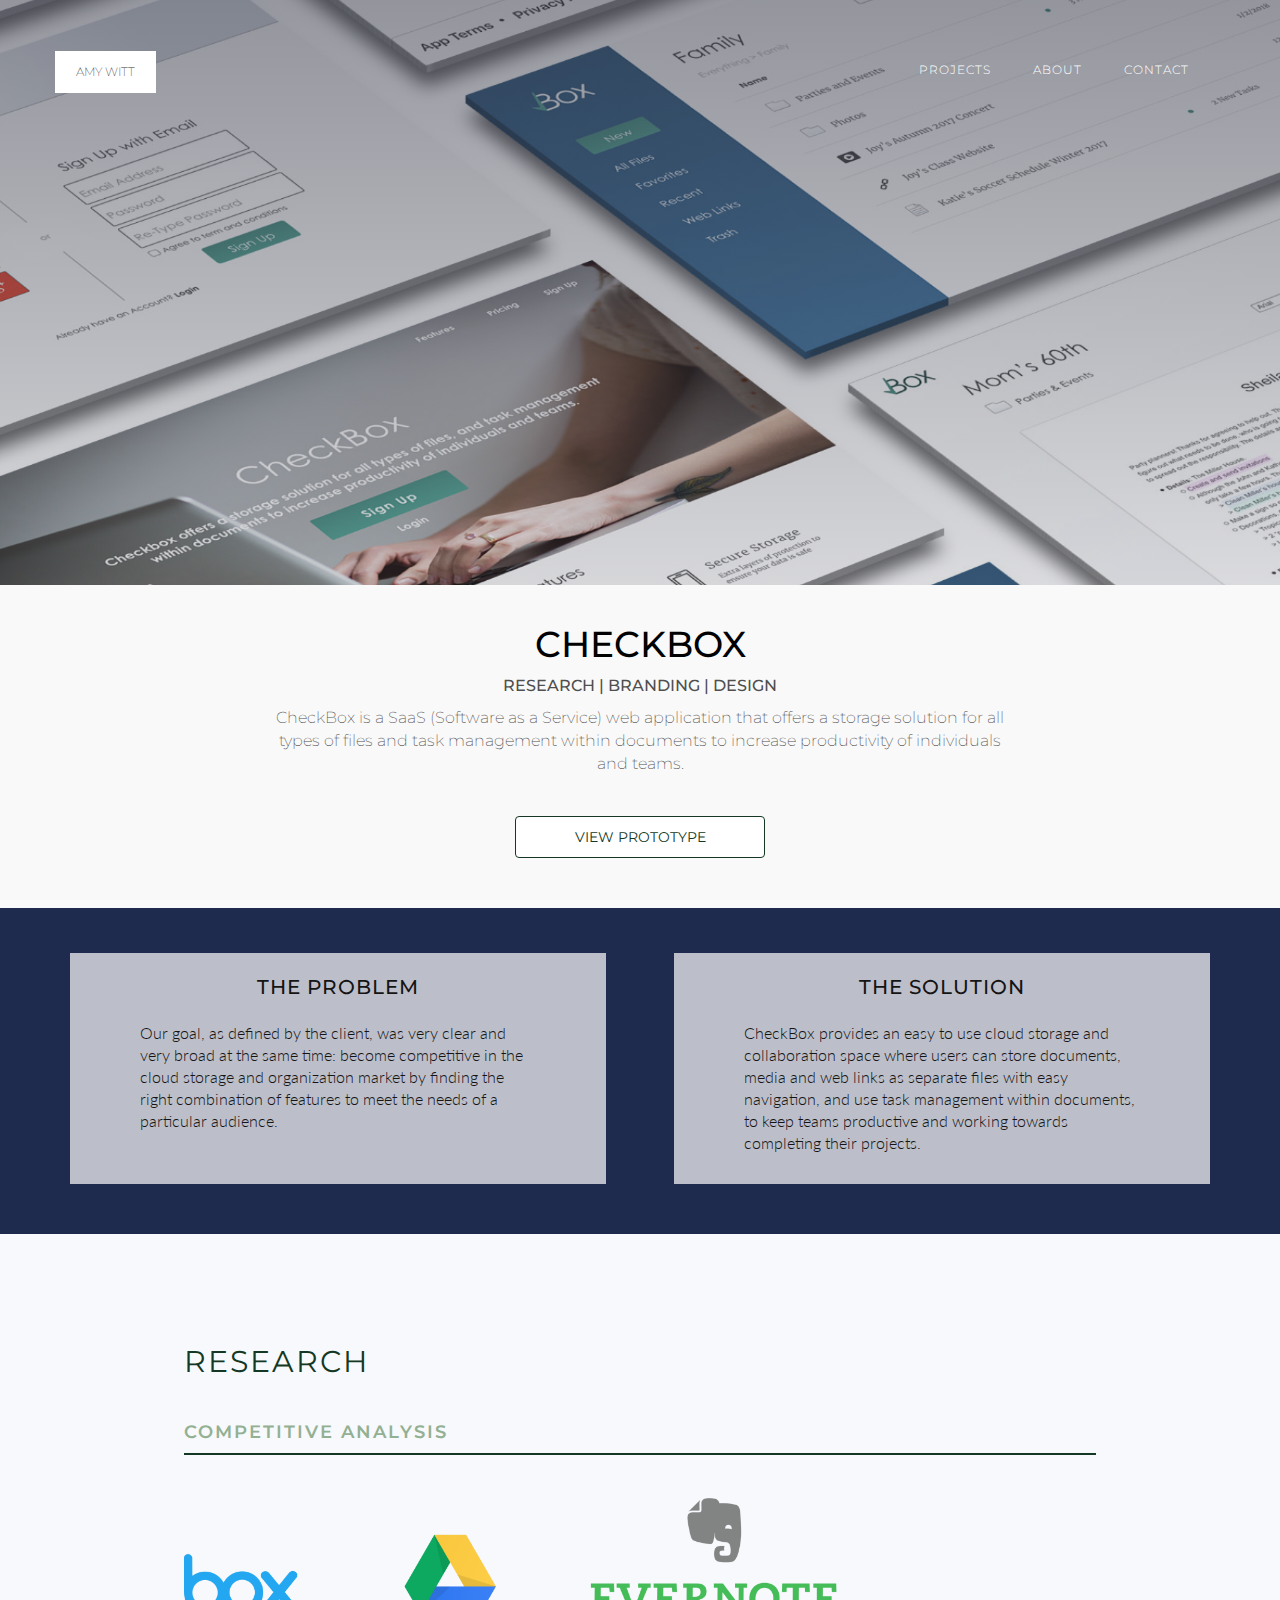
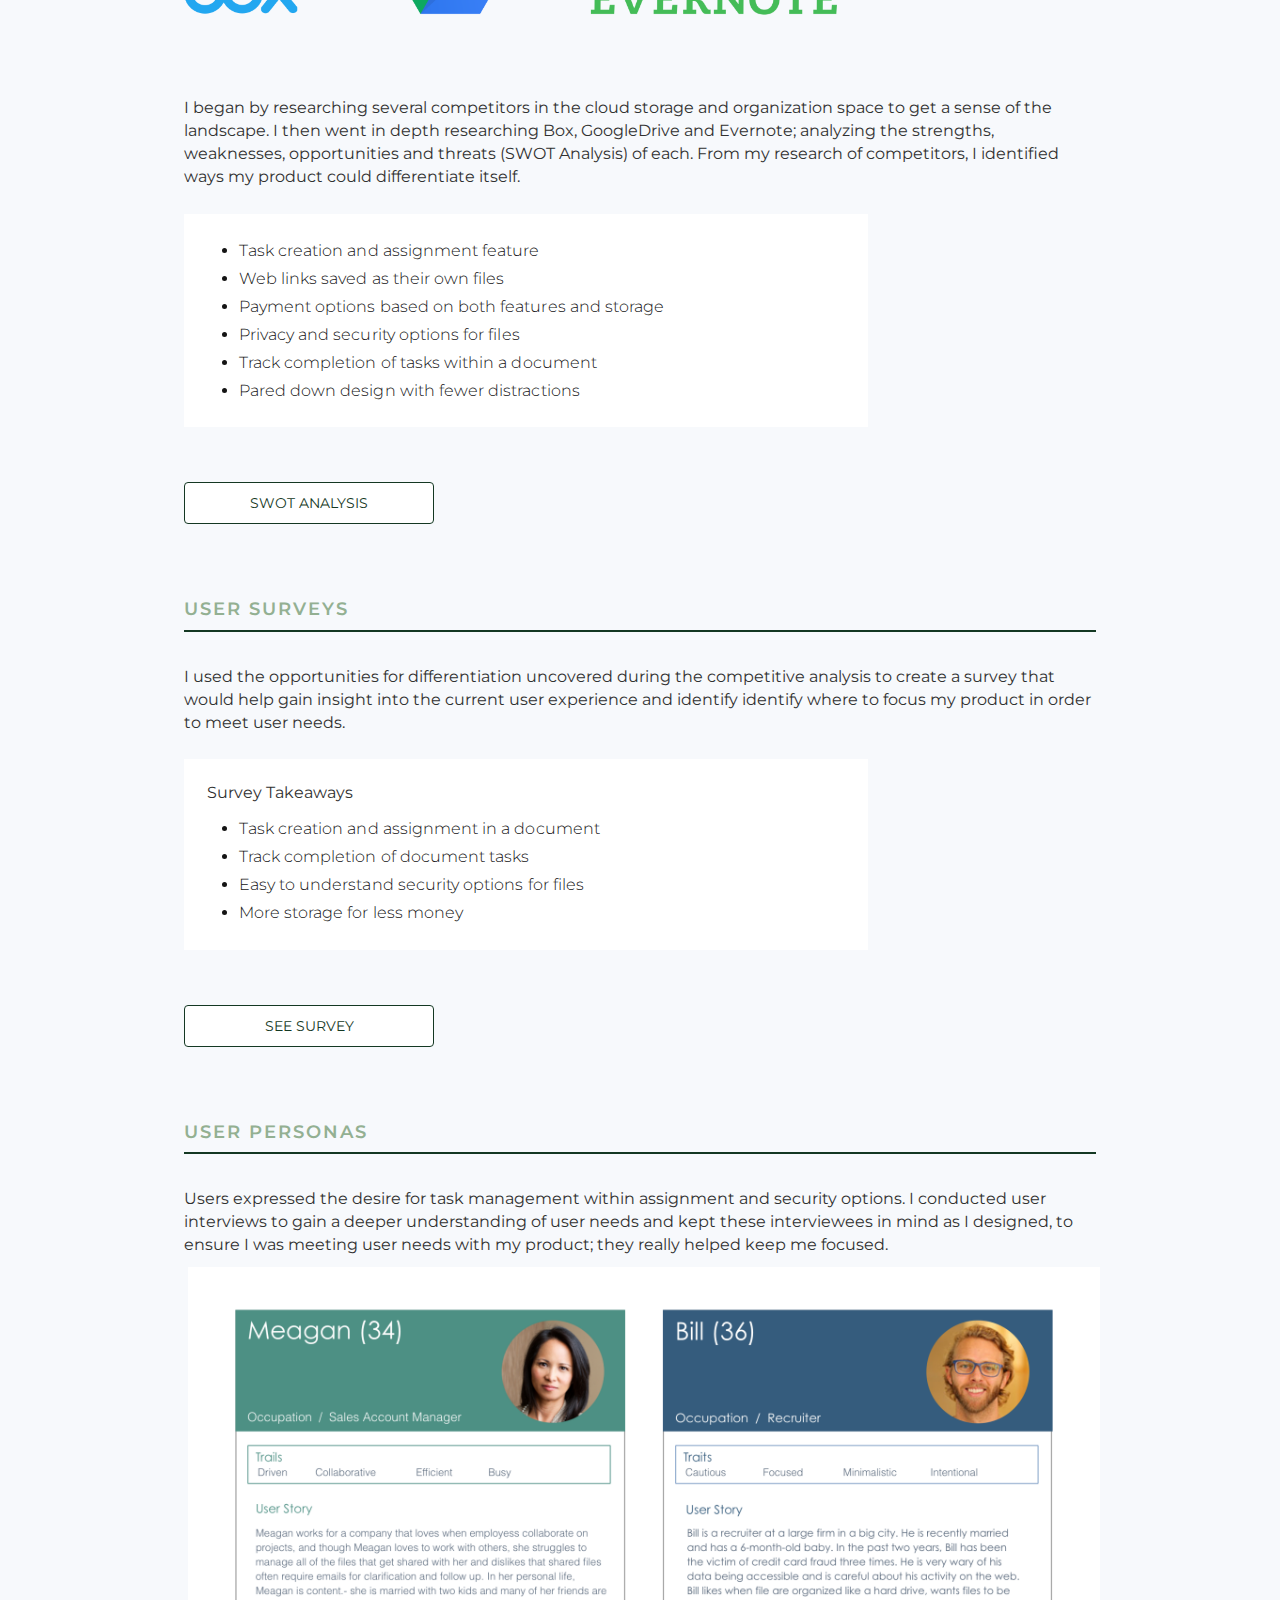
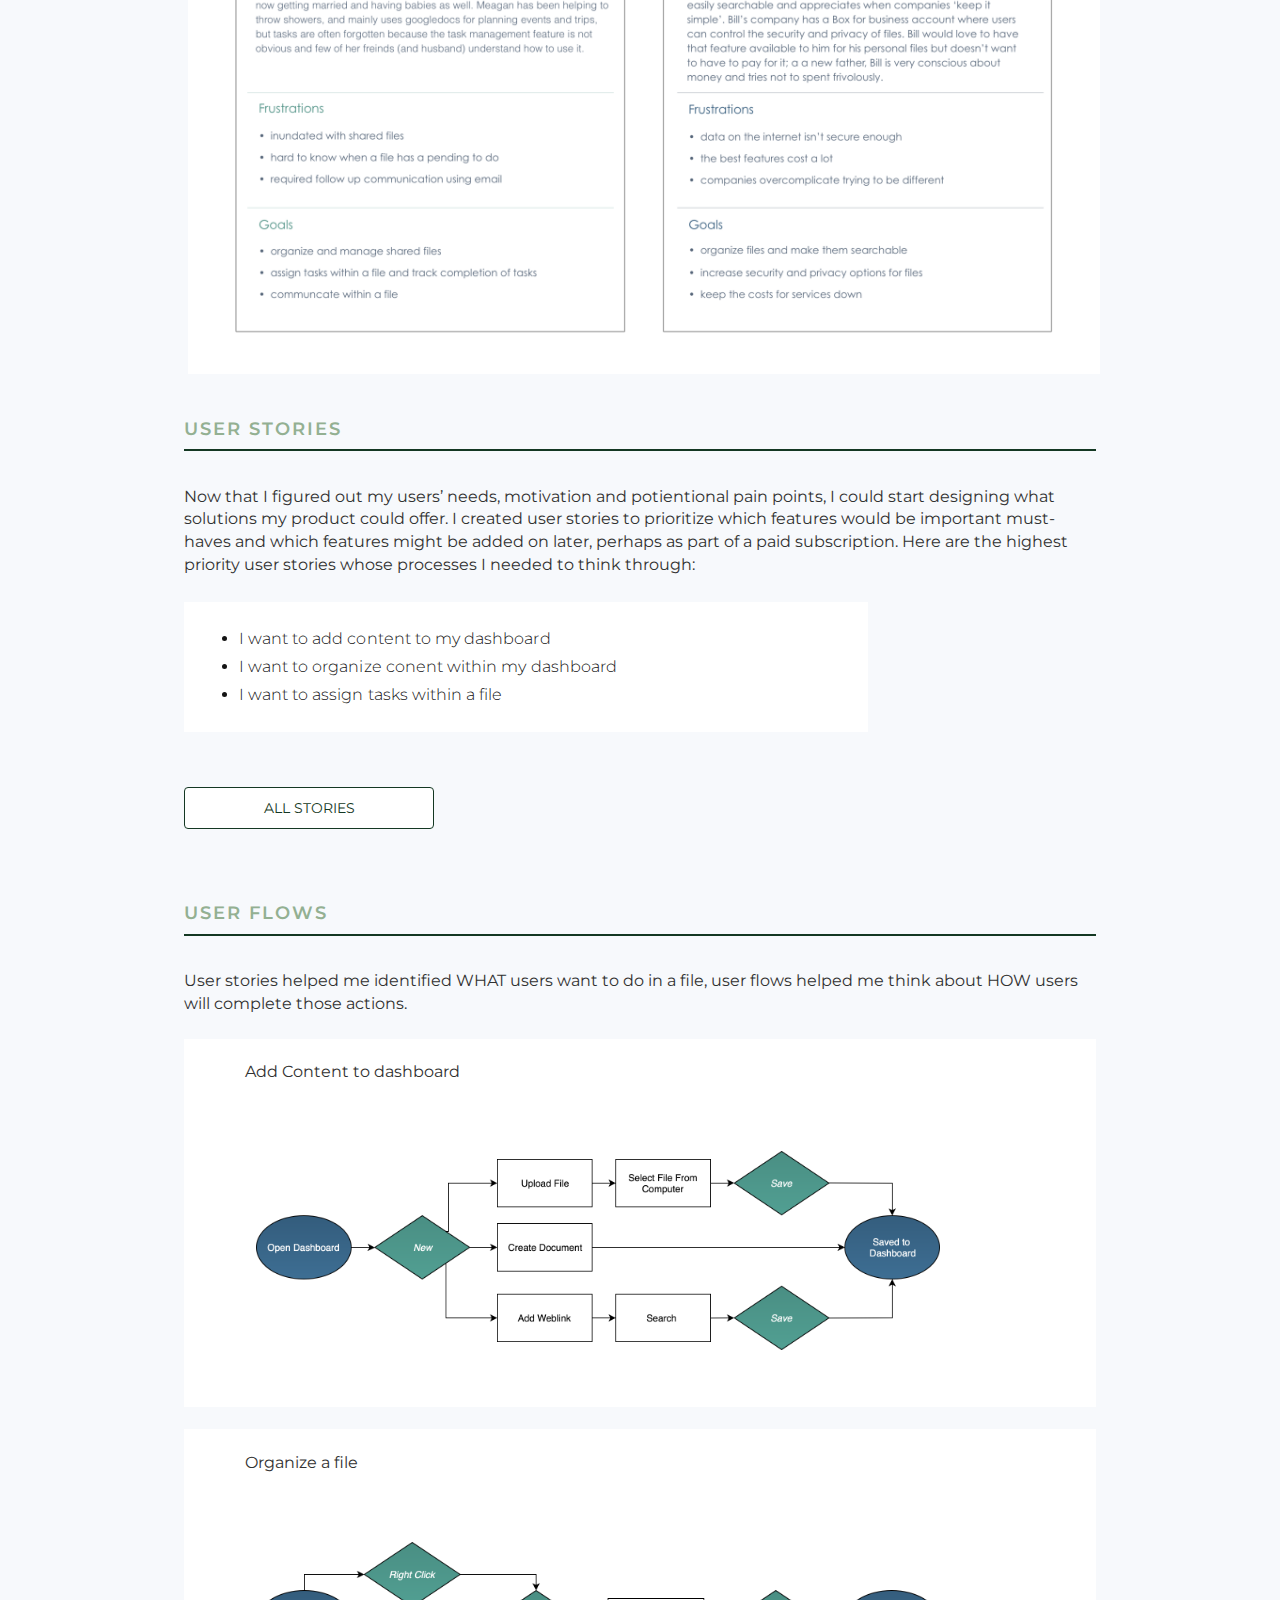
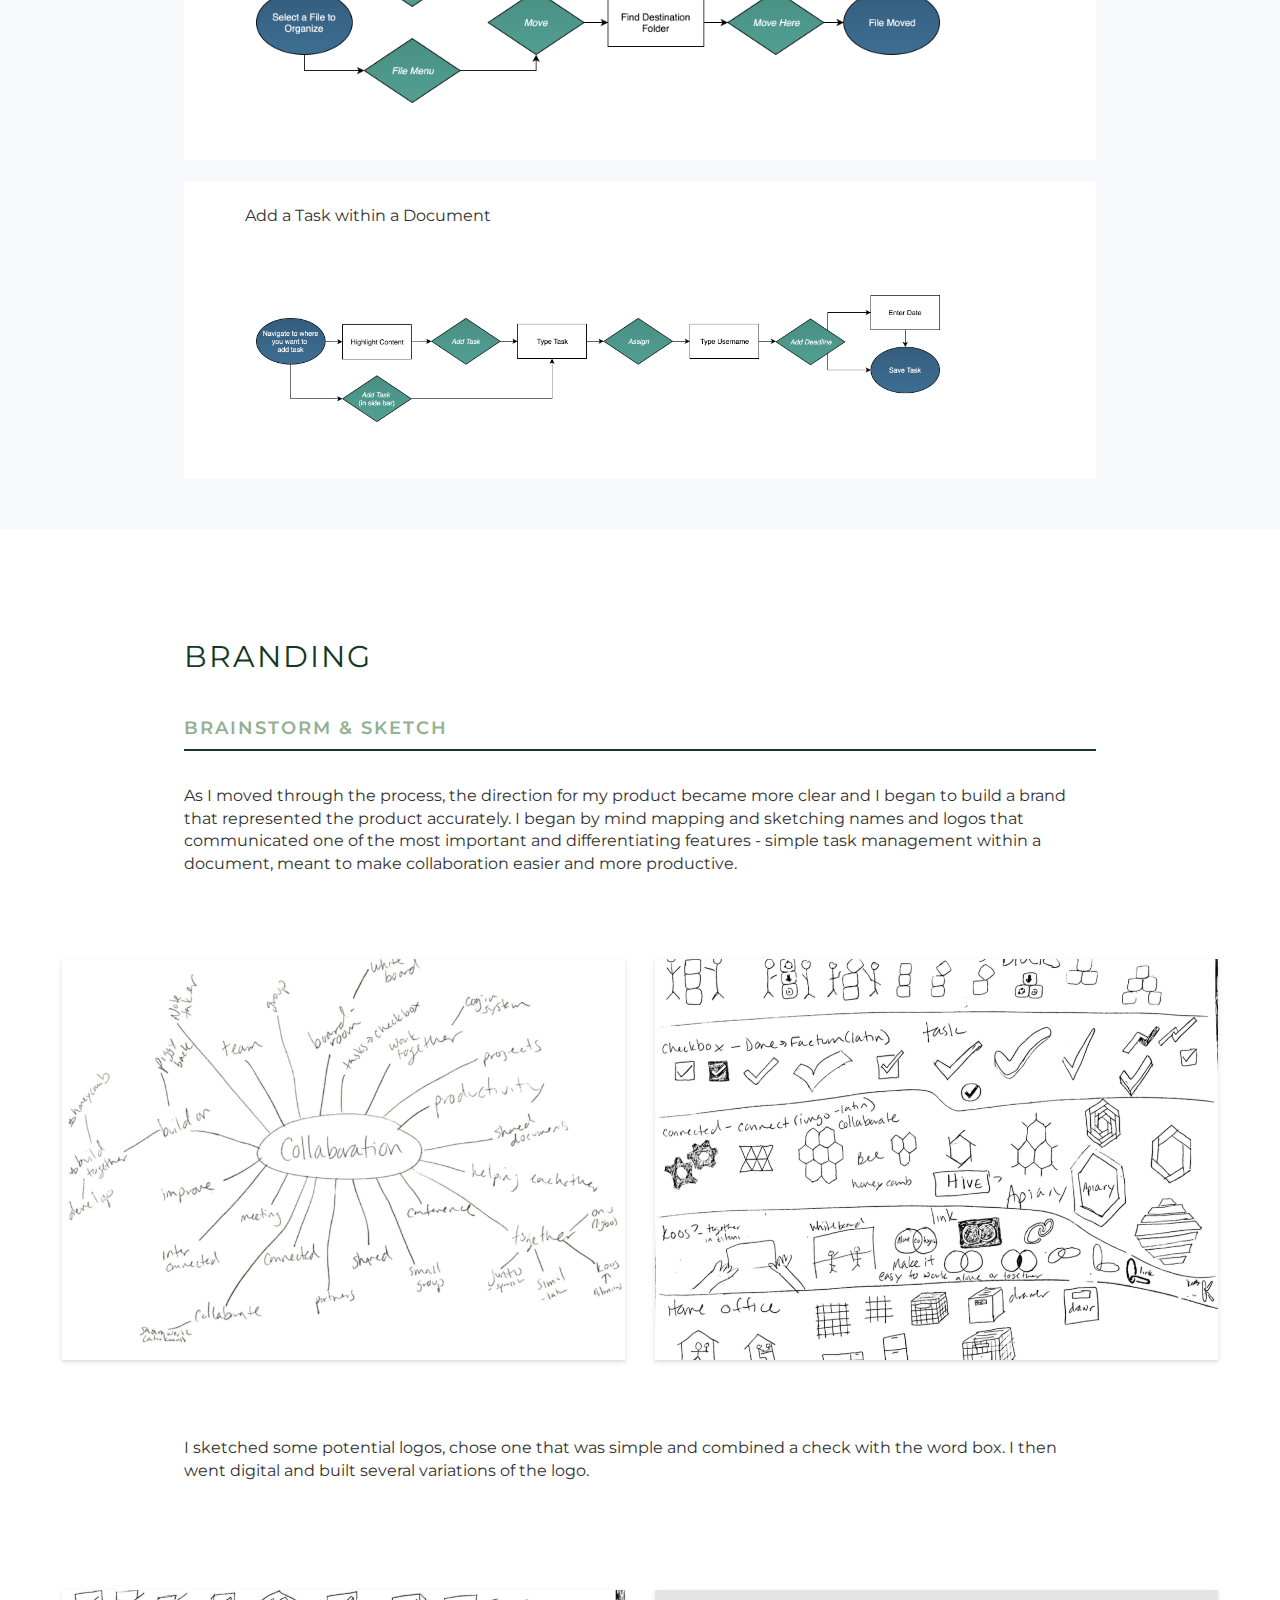
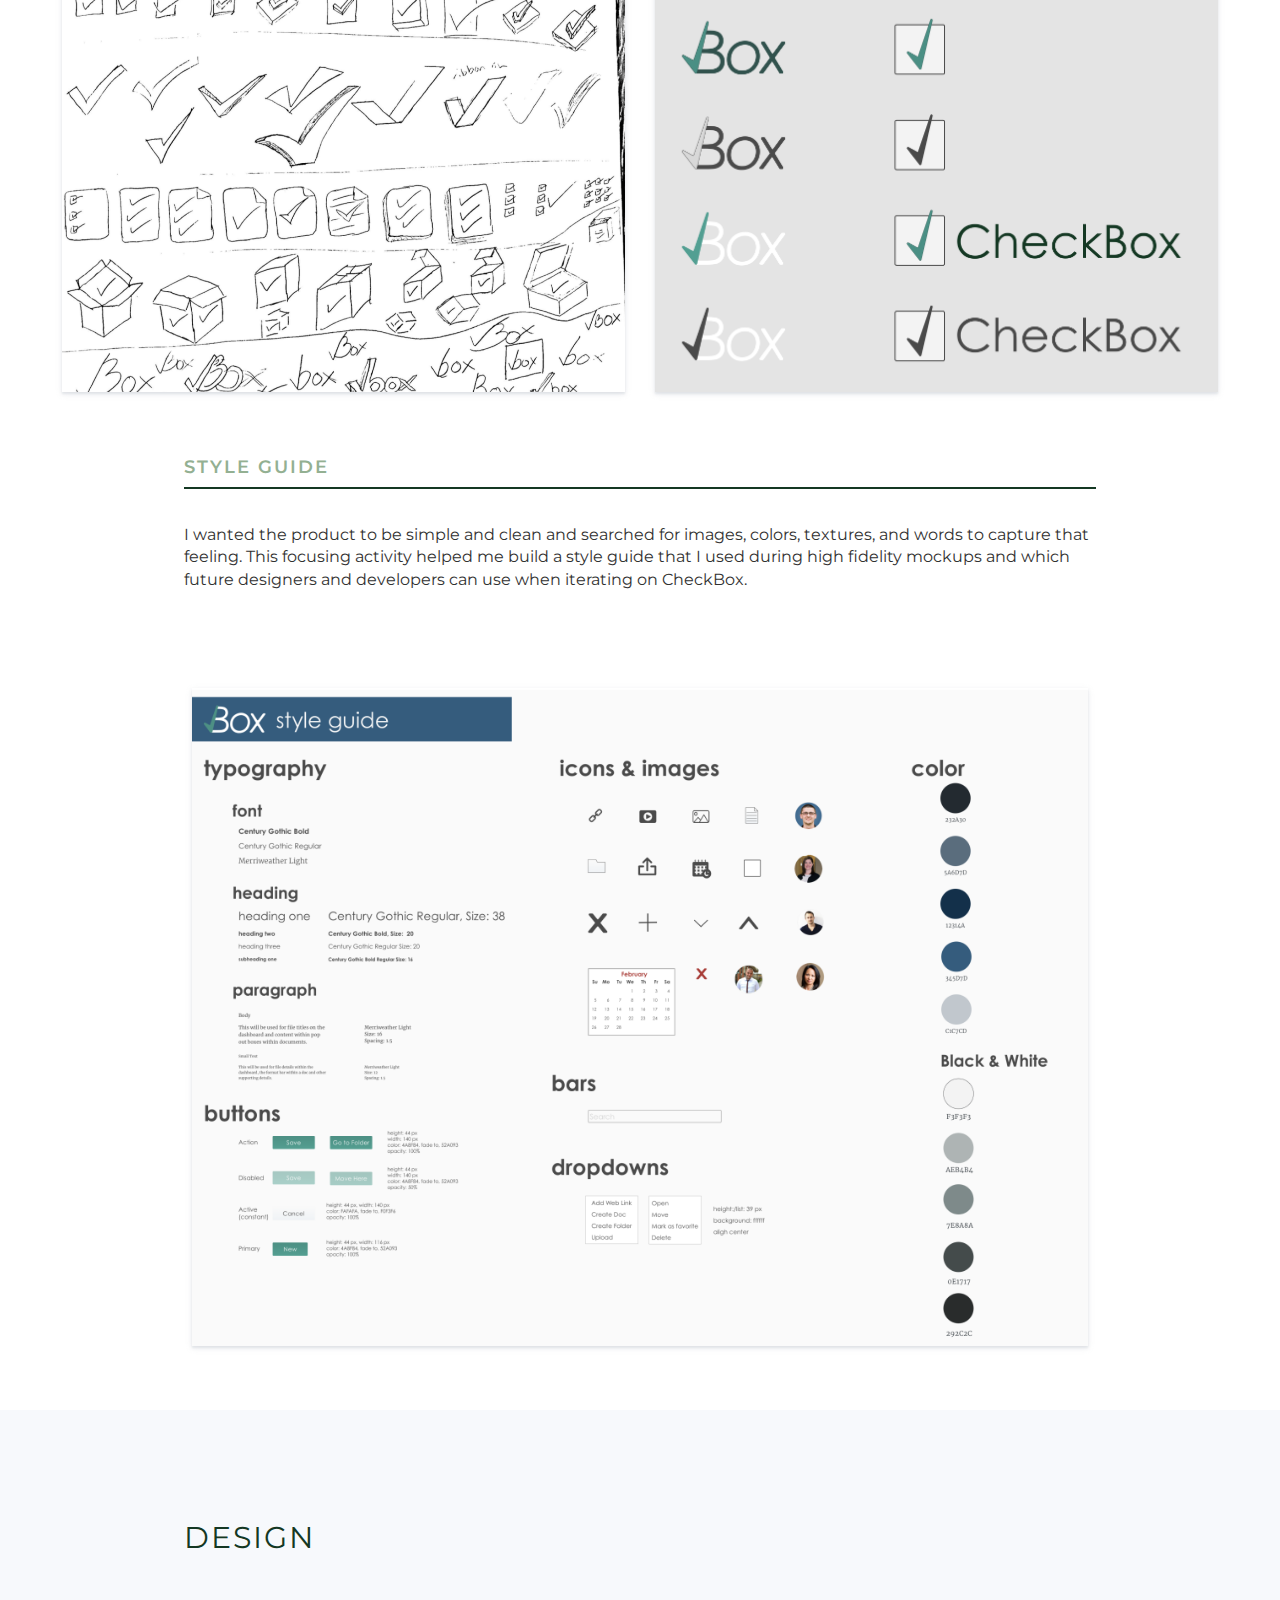
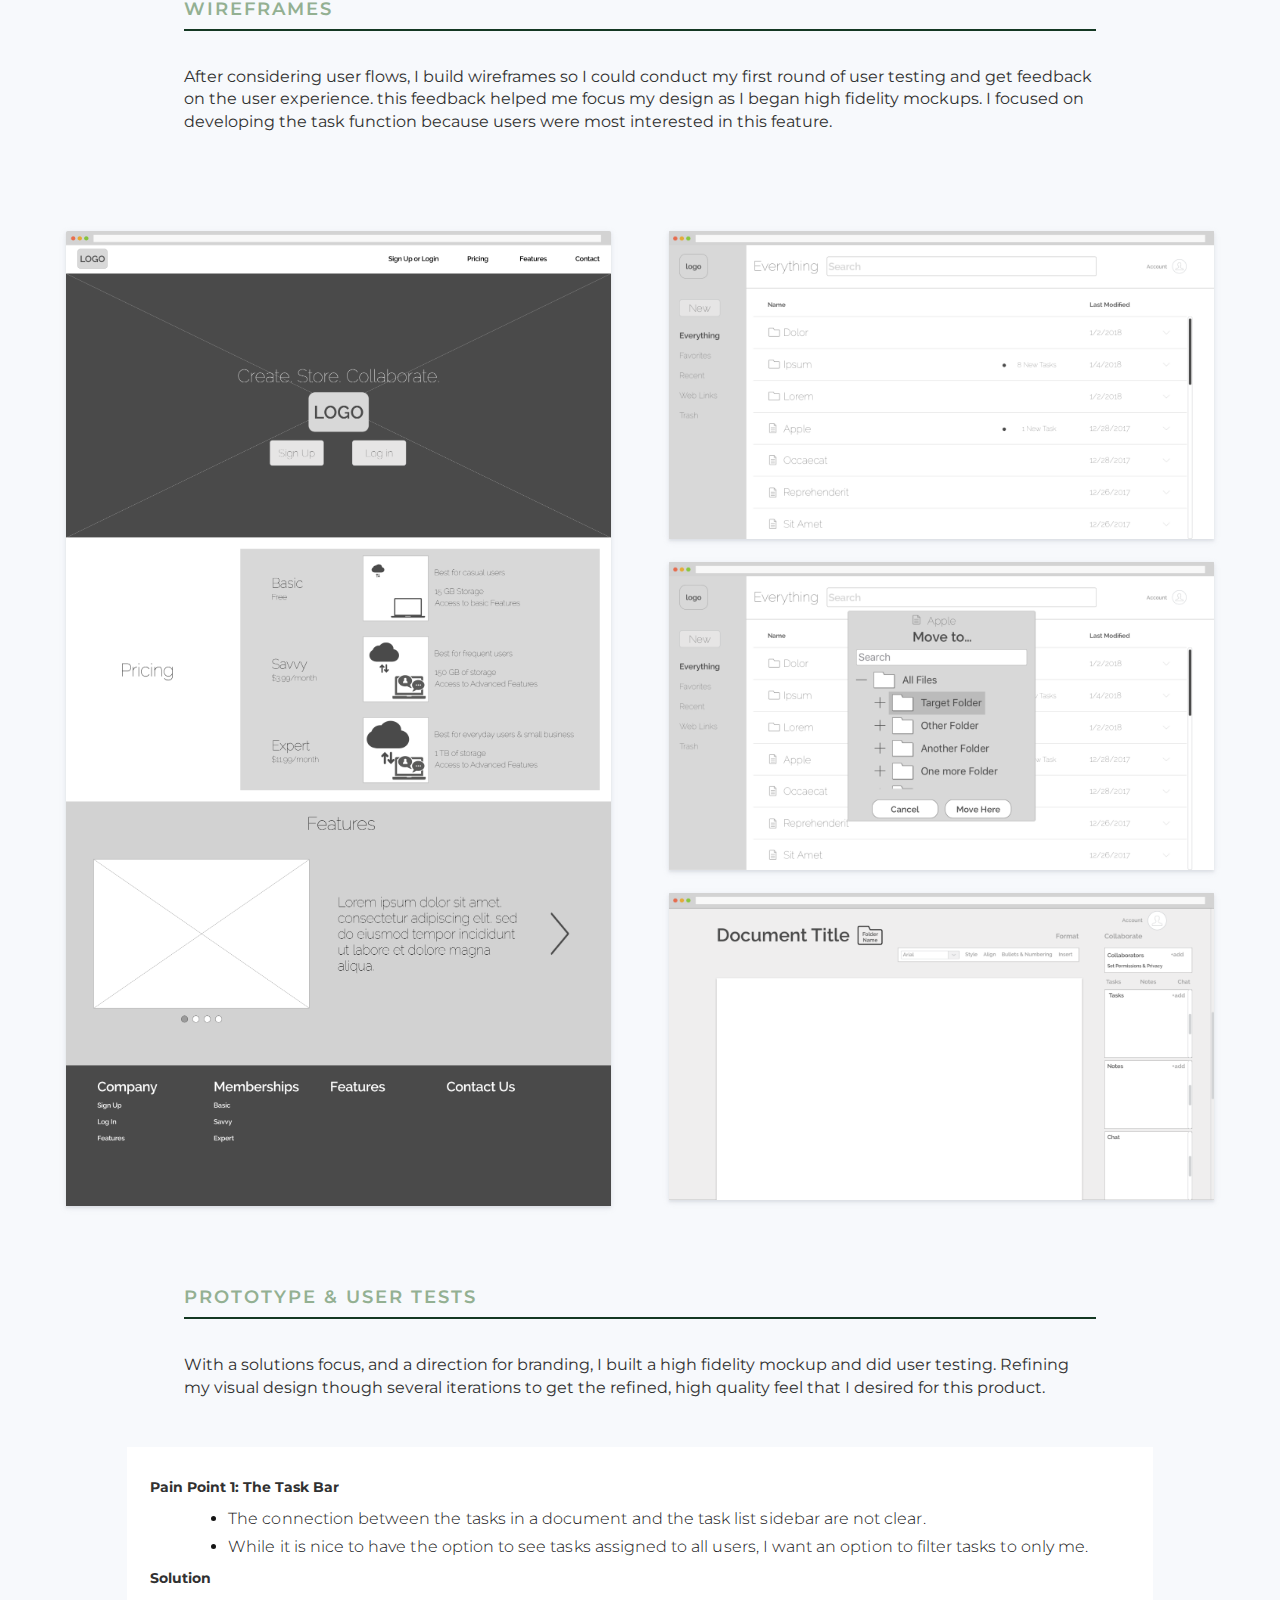
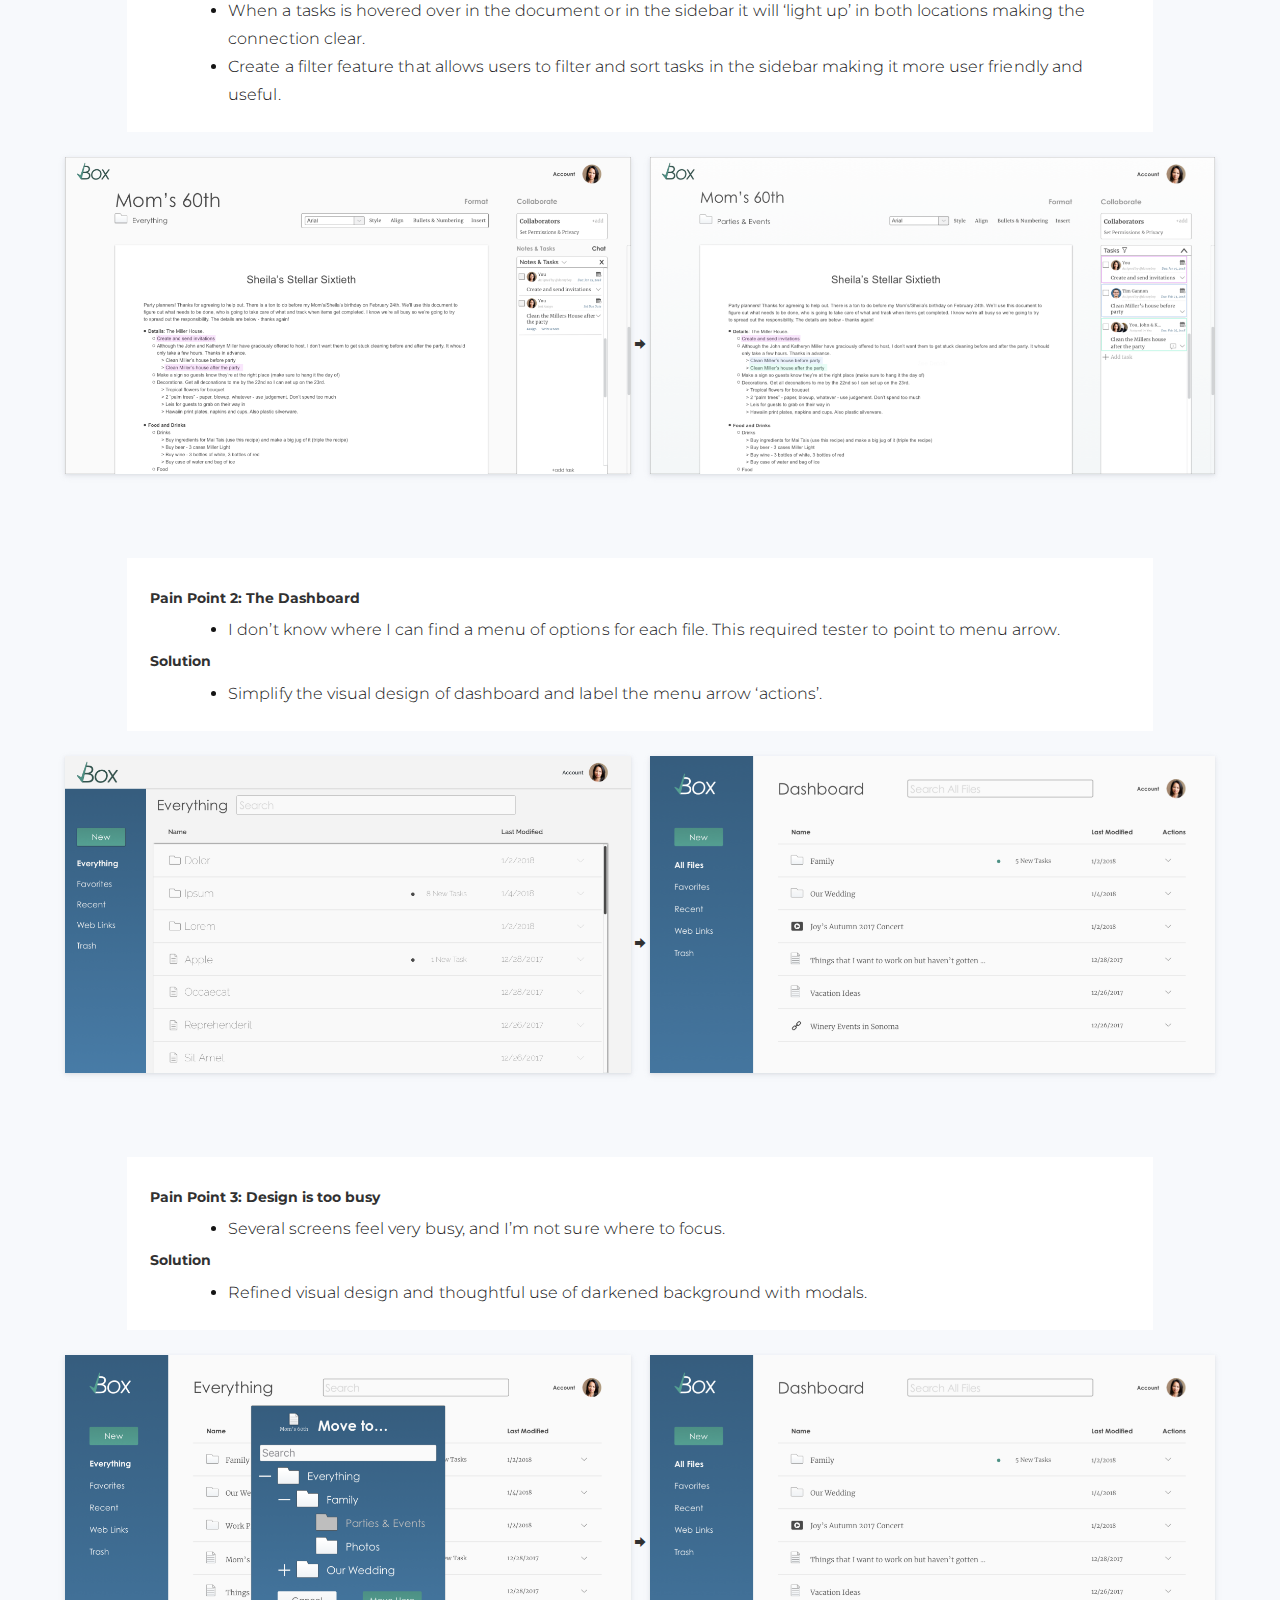
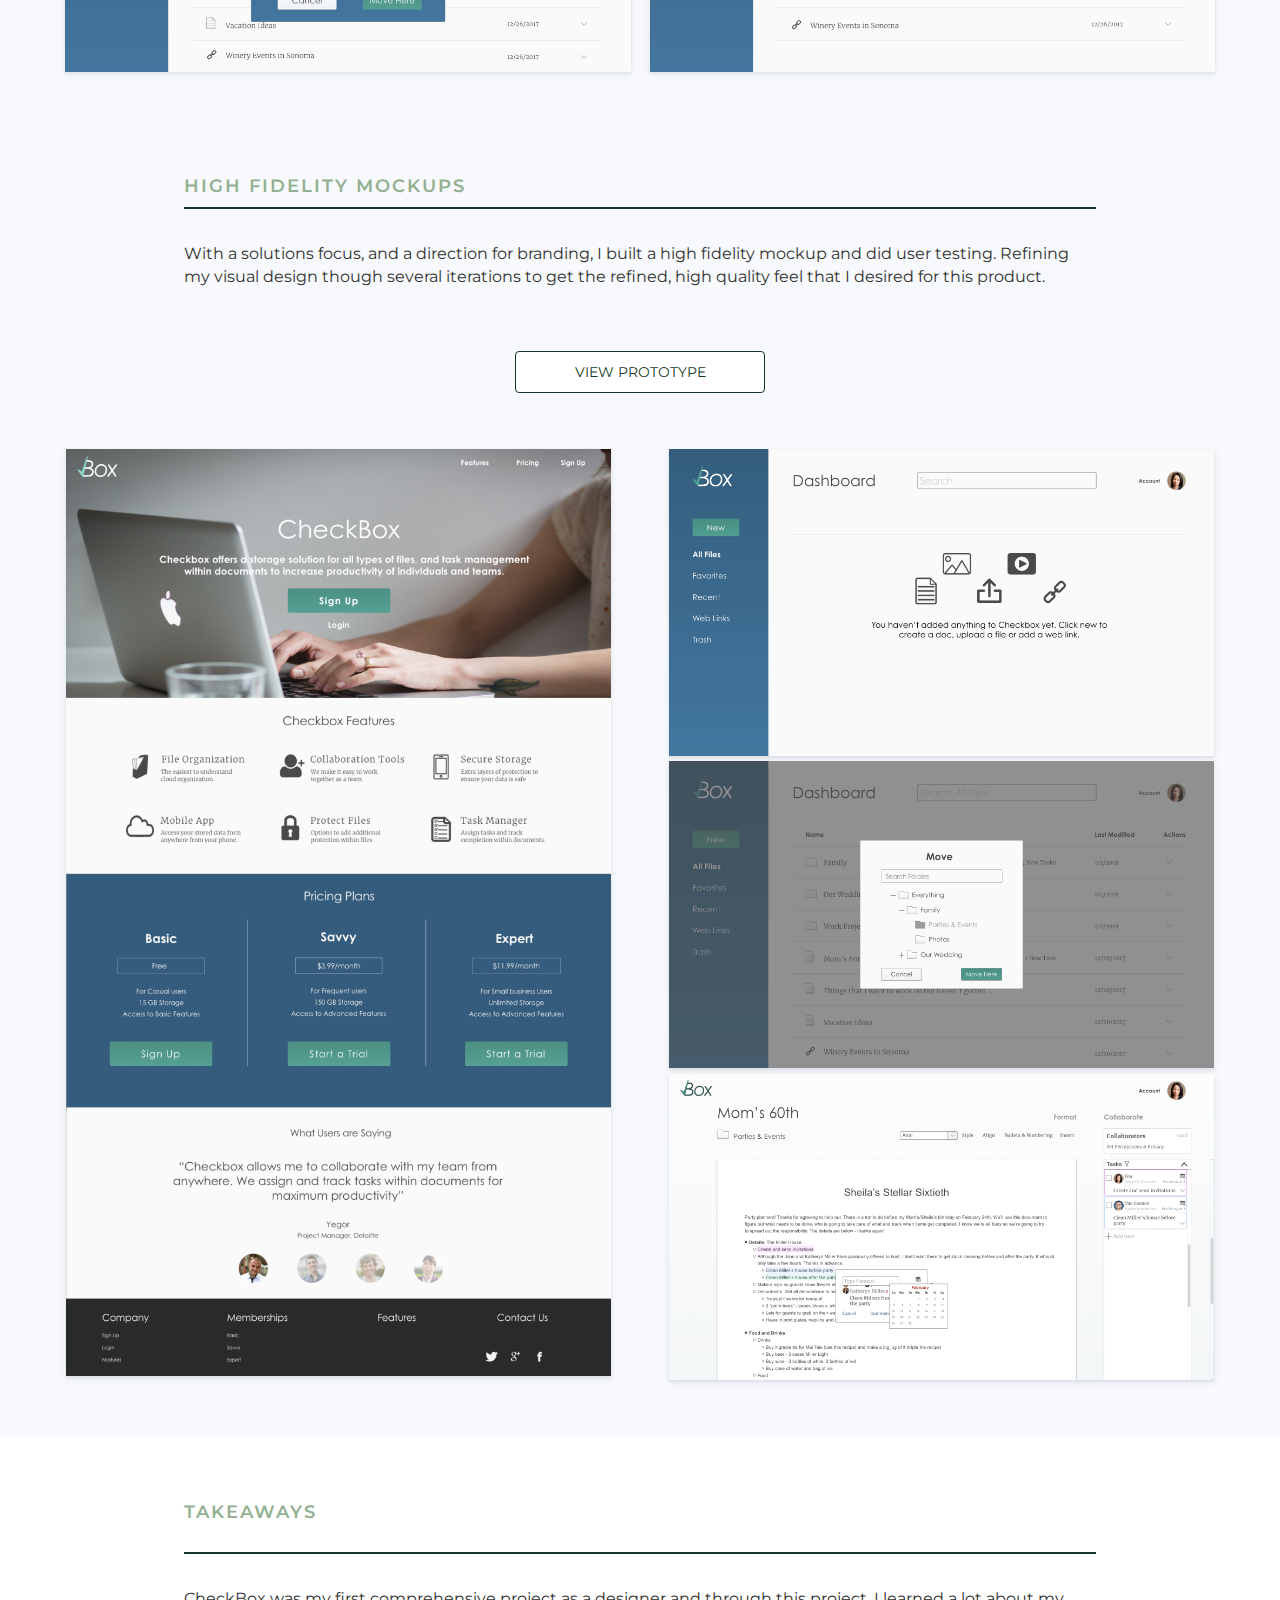
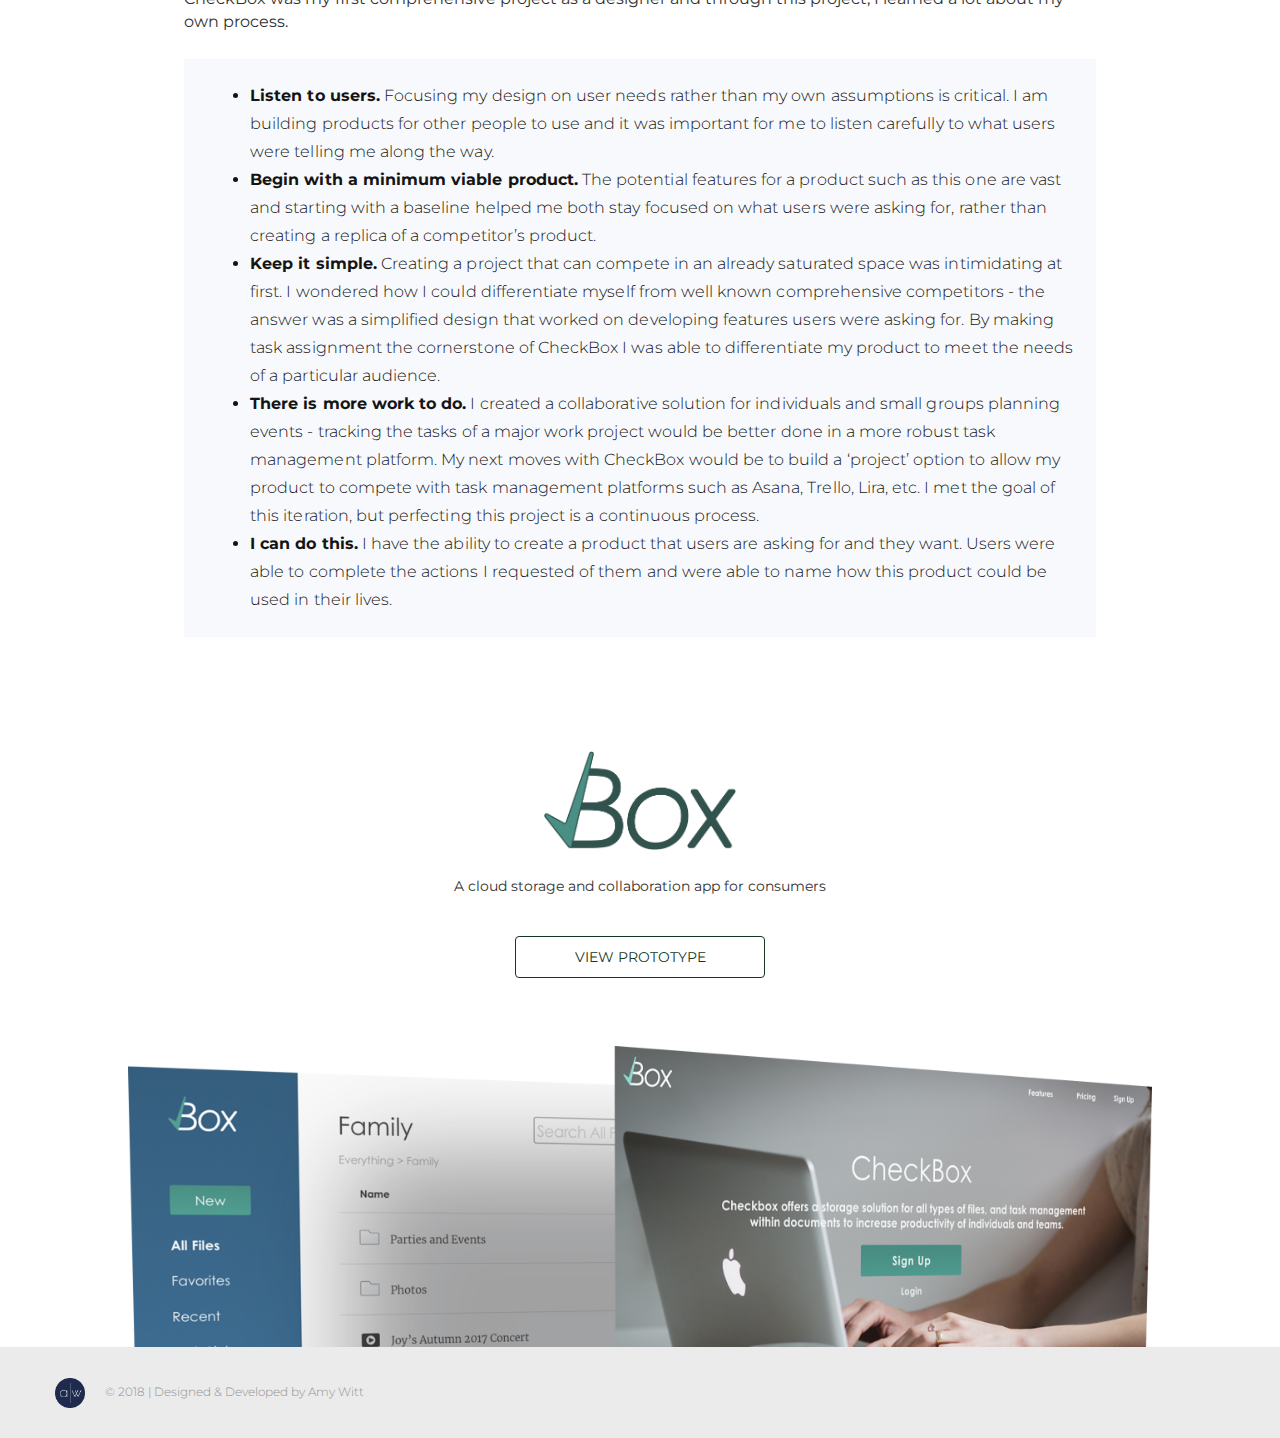
==== commit 89f88815: "updates" ====
--- a/checkbox.html
+++ b/checkbox.html
@@ -325,7 +325,7 @@
     					</div>
 
 					<section class="design">
-						<div class="container section-wrapper">
+						<div class="container">
 		          <h4 class-"section-sub-title">
 		            PROTOTYPE & USER TESTS
 		          </h4>
@@ -352,7 +352,7 @@
 			        </div>
 
 		    <section class="design">
-		      <div class="container section-wrapper">
+		      <div class="container">
 		        <div class="pain_point">
 		          <ul>
 		            <h5> <strong>Pain Point 2: The Dashboard</strong></h5>
@@ -371,7 +371,7 @@
 			        </div>
 
 		    <section class="design">
-		      <div class="container section-wrapper">
+		      <div class="container">
 		        <div class="pain_point">
 		          <ul>
 		            <h5> <strong>Pain Point 3: Design is too busy</strong></h5>
--- a/assets/css/main.css
+++ b/assets/css/main.css
@@ -76,7 +76,7 @@
 @media (max-width:620px) {
 	.header {
 	background-attachment: scroll !important;
-	height: 60vh;
+	height: 75vh;
 	background-size: cover;
 }
 
@@ -195,12 +195,13 @@
 	}
 
 .header-title{
-	font-size: 42px;
+	font-size: 40px;
+	letter-spacing: 5px;
 }
 
 .header-subtitle{
 	font-size: 14px;
-  width: 100%
+  width: 80%
 }
 }
 
@@ -287,23 +288,15 @@
 .portfolio-item-name small{
 	/*change font size below to 13px when 3 projects and delete font weight*/
 	font-size: 18px;
-	color: #969595;
+	color: #999999;
 	font-weight: 200;
-
 }
 
 .portfolio-item-name a:hover{
 	color:#C2C2C2;
 }
 
-/*
-@media screen and (max-width: 1200px) {
-
-.portfolio-item-name small{
-		display: none;
-		}
-}
-*/
+
 @media (max-width: 960px){
   .portfolio .portfolio-item{
 		margin: 15px;
@@ -326,6 +319,11 @@
 		font-size: 13px;
 		color: #969595;
 	}
+
+	.portfolio .section-wrapper{
+		padding-top: 60px;
+		padding-bottom: 80px;
+	}
 }
 
 /*=================================================
@@ -342,7 +340,8 @@
 }
 
 .contact .section-title {
-  margin-bottom: 4%;
+	margin-bottom: 40px;
+	padding-bottom: 0px;
 }
 
 .contact i {
--- a/assets/css/checkbox.css
+++ b/assets/css/checkbox.css
@@ -190,11 +190,11 @@
   }
 
   .intro .my-role {
-    font-size: 12px;
+    font-size: 14px;
   }
 
   .intro .intro-details {
-    font-size: 12px;
+    font-size: 14px;
   }
 }
 
@@ -233,7 +233,6 @@
 .body-copy ul {
   margin-left: 10%;
   padding: 2%;
-  background-color: #ffffff;
   width: 60%;
   margin-top: 25px;
   margin-bottom: 25px;
@@ -297,7 +296,6 @@
 .body-copy section ul {
   margin-left: 10%;
   padding: 2%;
-  background-color: #ffffff;
   width: 60%;
   margin-top: 25px;
   margin-bottom: 25px;
@@ -331,7 +329,6 @@
 	.body-copy section ul {
 	  margin-left: 5%;
 	  padding: 2%;
-	  background-color: #ffffff;
 	  width: 90%;
 	  margin-top: 25px;
 	  margin-bottom: 25px;
@@ -370,7 +367,6 @@
 		.body-copy section ul {
 		  margin-left: 0%;
 		  padding: 2%;
-		  background-color: #ffffff;
 		  width: 100%;
 		  margin-top: 25px;
 		  margin-bottom: 25px;
@@ -722,7 +718,7 @@
     width: 70%;
     margin-bottom: 5%;
     margin-top: 1%;
-		box-shadow: 0 4px 8px 0 rgba(0, 0, 0, 0.2), 0 6px 20px 0 rgba(0, 0, 0, 0.19);
+		box-shadow: 0 2px 2px 0 rgba(210, 213, 219, 0.5), 0 2px 6px 0 rgba(210, 213, 219, 0.45);
   }
 
 	.last_image img {
@@ -736,10 +732,10 @@
 	}
 
 	.branding-1 img {
-		width: 46%;
+		width: 44%;
 		margin-left: 1%;
 		margin-right:1%;
-		box-shadow: 0 4px 8px 0 rgba(0, 0, 0, 0.2), 0 6px 20px 0 rgba(0, 0, 0, 0.19);
+		box-shadow: 0 2px 2px 0 rgba(210, 213, 219, 0.5), 0 2px 6px 0 rgba(210, 213, 219, 0.45);
 	}
 
 
@@ -822,42 +818,53 @@
 		width: 100%;
 		text-align: center;
 		padding: 1%;
+		padding-right: 4%;
+		padding-left: 4%;
 	}
 
 	.wireframes-pic img {
 		display: inline-block;
-		width: 100%;
+		width: 95%;
 		margin-bottom: 4%;
-		box-shadow: 0 4px 8px 0 rgba(0, 0, 0, 0.2), 0 6px 20px 0 rgba(0, 0, 0, 0.19);
+		box-shadow: 0 2px 2px 0 rgba(210, 213, 219, 0.5), 0 2px 6px 0 rgba(210, 213, 219, 0.45);
 	}
 
 	.hifi-pic {
 		background-color: #F7F9FC;
 		text-align: center;
 		width: 100%;
-		padding: 1%;
+		padding-top: 1%;
+		padding-bottom: 4%;
+		padding-right: 4%;
+		padding-left: 4%;
 	}
 
 	.hifi-pic img {
 		display: inline-block;
-		width: 100%;
+		width: 95%;
 		margin-bottom: 1%;
-		box-shadow: 0 4px 8px 0 rgba(0, 0, 0, 0.2), 0 6px 20px 0 rgba(0, 0, 0, 0.19);
+		box-shadow: 0 2px 2px 0 rgba(210, 213, 219, 0.5), 0 2px 6px 0 rgba(210, 213, 219, 0.45);
 	}
 
 	.pain-point {
 		background-color: #F7F9FC ;
 		width: 100%;
+		padding-right: 4%;
+		padding-left: 4%;
 		text-align: center;
 	}
 
+
 	.pain-point ul {
-		background-color: #ffffff;
-	}
+		background-color: #F7F9FC;
+	}
+
+
 
 	.pain-point img {
-		border: 1 solid #ebebeb;
-		box-shadow: 0 4px 8px 0 rgba(0, 0, 0, 0.2), 0 6px 20px 0 rgba(0, 0, 0, 0.19);
+		box-shadow: 0 1px 2px 0 rgba(210, 213, 219, 0.5), 0 2px 6px 0 rgba(210, 213, 219, 0.45);
+		margin-top: 0;
+		margin-bottom: 5%;
 	}
 
   .takeaways {
@@ -866,7 +873,8 @@
 
   .takeaways ul {
     width: 80%;
-    background-color: #F7F9FC ;
+    background-color: #F7F9FC;
+		margin-bottom: 0px;
   }
 
 	.takeaways .container ul {
@@ -915,6 +923,7 @@
 
 	.last-section p {
 		margin-top: 2%;
+		text-align: center;
 	}
 
 	.last-section btn-sub {
@@ -958,7 +967,7 @@
     	}
 
 			.pain-point ul {
-				background-color: #ffffff;
+				background-color: #F7F9FC;
 			}
 
     	.pain-point img {
@@ -1004,8 +1013,7 @@
     	.wireframes-pic img {
     		display: inline-block;
     		width: 90%;
-    		margin-bottom: 5%;
-    		margin-top:5%;
+    		margin-top:1%;
     	}
 
       .hifi-pic {
@@ -1015,7 +1023,7 @@
     	.hifi-pic img {
     		display: inline-block;
     		width: 90%;
-    		margin-bottom: 1%;
+    		margin-top: 5%;
     	}
 
       .pain-point {
@@ -1023,13 +1031,13 @@
     	}
 
 			.pain-point ul {
-				background-color: #ffffff;
+				background-color: #F7F9FC;
 			}
 
     	.pain-point img {
     		width: 90%;
     		display: inline-block;
-				margin-bottom: 3%;
+				margin-bottom: 5%;
     	}
 
     	.pain-point i {
@@ -1058,7 +1066,9 @@
 
 			.last-section p {
 				width: 90%;
-				margin: 5%;
+				margin-left: 5%;
+				margin-top: 5%;
+				margin-bottom: 3%
 			}
 
 			.last-image img {
--- a/assets/css/one-page-style.css
+++ b/assets/css/one-page-style.css
@@ -37,6 +37,11 @@
 footer{
 	text-align: left;
 }
+
+footer img {
+	margin-left: 10px;
+}
+
 footer .text-right{
 	text-align: left;
 }
@@ -46,5 +51,6 @@
 		height: 30px;
 		width: 30px;
 		margin-right:5px;
+		margin-left: 10px;
 	}
 }
